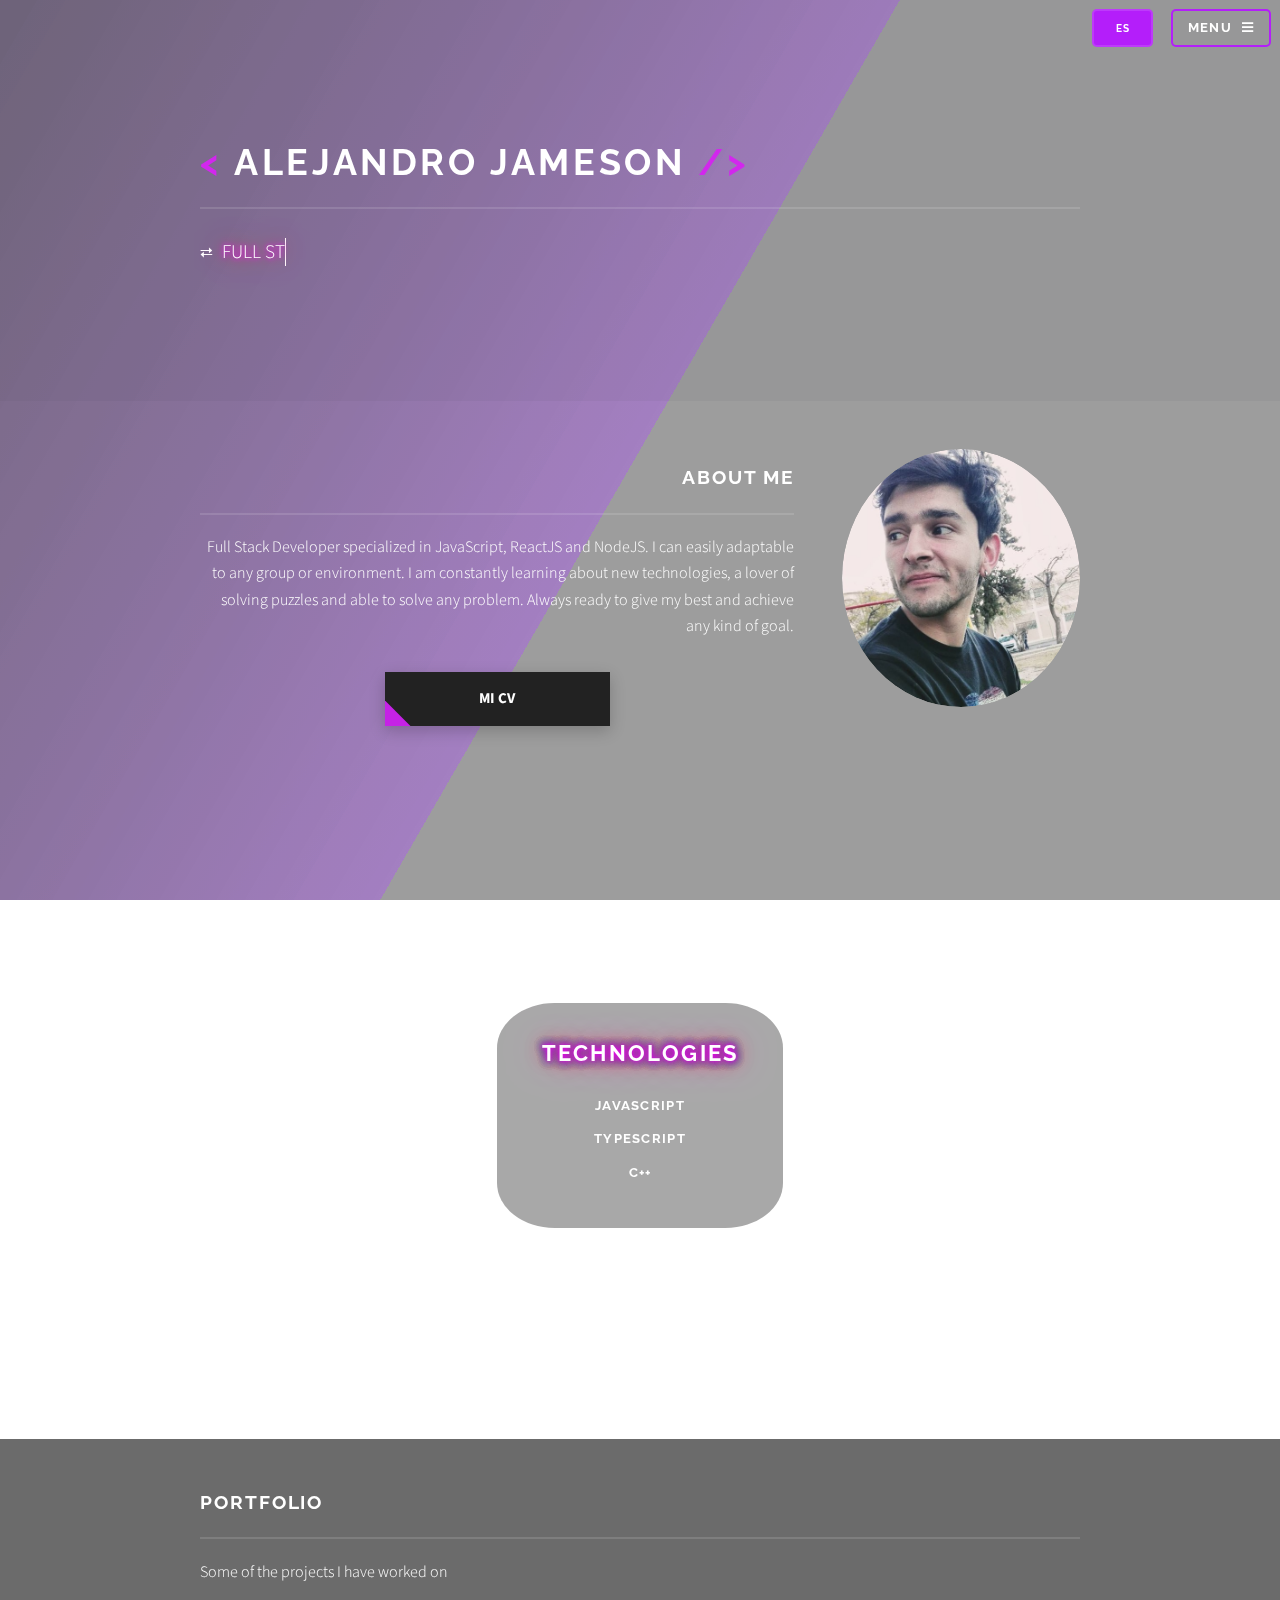
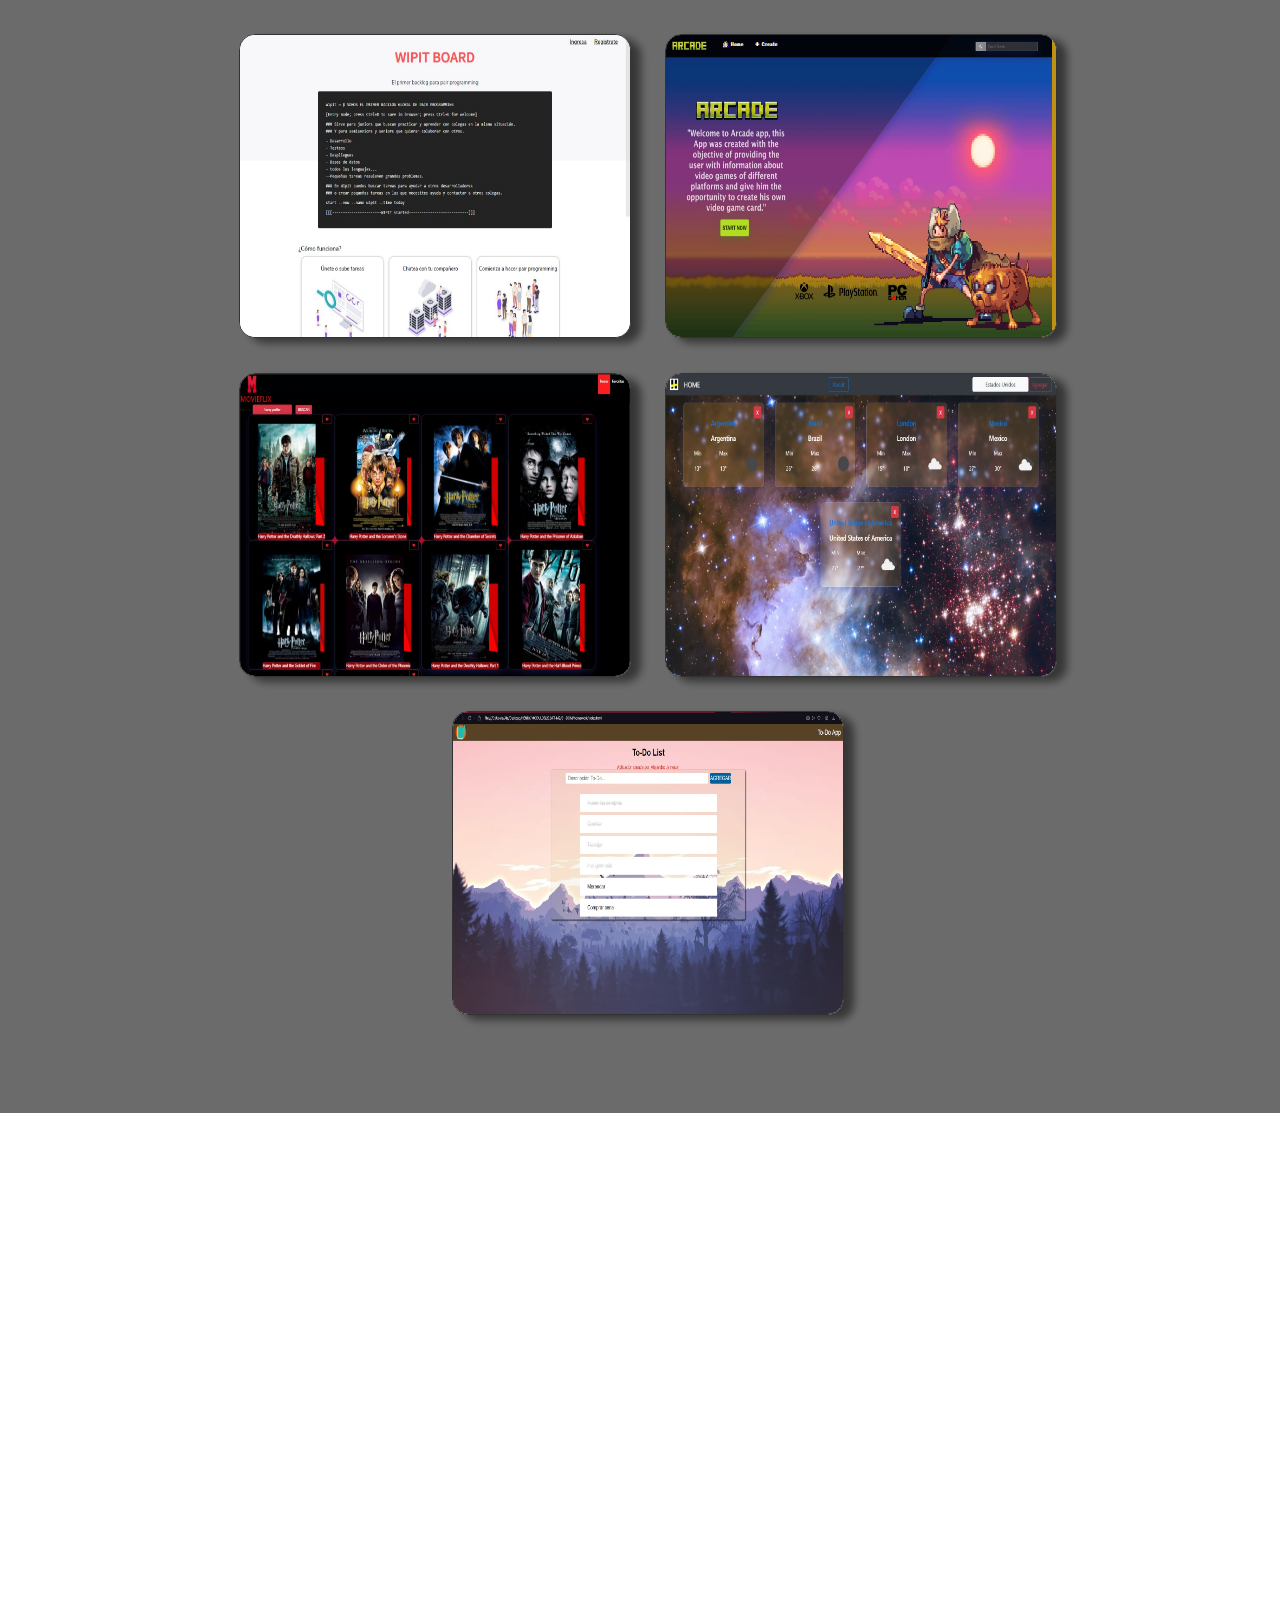
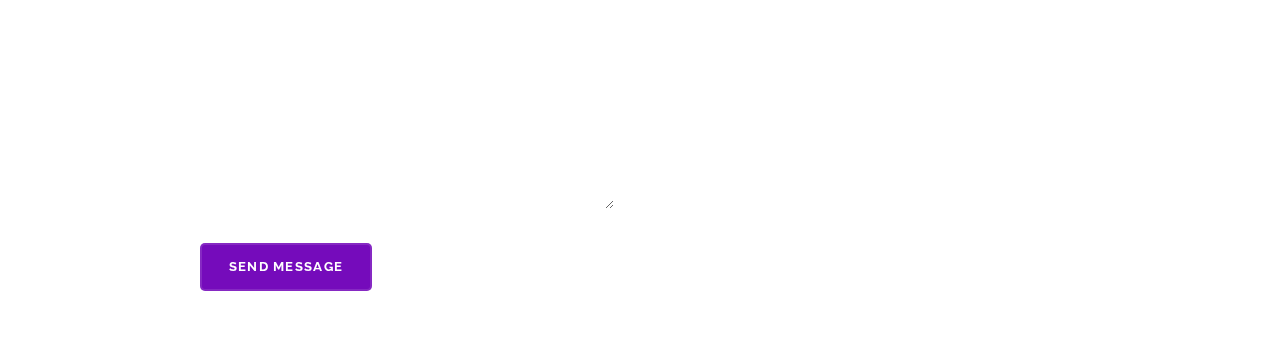
==== en-index.html @ 635eb26d "Add background and fix index problem" ====
<!DOCTYPE HTML>
<!--
	Solid State by HTML5 UP
	html5up.net | @ajlkn
	Free for personal and commercial use under the CCA 3.0 license (html5up.net/license)
-->
<html>
	<head>
		<link rel="icon" href="https://www.vippng.com/png/full/554-5544025_lightning-art-symbol-clipart-image-and-transparent.png" />
		<title>Alejandro Jameson</title>
		<meta charset="utf-8" />
		<meta name="viewport" content="width=device-width, initial-scale=1, user-scalable=no" />
		<link rel="stylesheet" href="assets/css/main.css" />
		<script src="https://ajax.googleapis.com/ajax/libs/jquery/1.12.4/jquery.min.js"></script> <!-- <script src="https://code.jquery.com/jquery-1.12.4.min.js"></script> -->
		<noscript><link rel="stylesheet" href="assets/css/noscript.css" /></noscript>
	</head>
	<body class="is-preload">

		<!-- Page Wrapper -->
		<div class="bg">
		<div class="bg bg2">
		<div class="bg bg3">
		</div>
		</div>
		</div>
			<div id="page-wrapper">

				<!-- Header -->
					<header id="header" class="alt">
						<h1><a href="en-index.html">Inicio</a></h1>
						<nav>
							<a href="index.html" class="en"><button>ES</button></a>
							<a href="#menu">Menu</a>
						</nav>
					</header>

				<!-- Menu -->
					<nav id="menu">
						<div class="inner">
							<h2>Menu</h2>
							<ul class="links">
								<li><a href="en-index.html">Home</a></li>
								<li><a class="scrollTo" href="#AboutMe">About Me</a></li>
								<li><a class="scrollTo" href="#Skills">Skills</a></li>
								<li><a class="scrollTo"	href="#Portfolio">Portfolio</a></li>
							</ul>
							<a href="#" ></a><button class="close">Close</button></a>
						</div>
					</nav>

				<!-- Banner -->
					<section id="banner">
						<div class="inner">
							<div class="logo"></div>
							<h2><font color="#D227ED"><</font><font color="white"> Alejandro Jameson </font><font color="#D227ED">/</font><font color="#D227ED">></font><font color="#FD02F"> </font><font color="#F61024"> </font></h2>
							<!-- <div class="containerTitle"> -->
								⮂ &nbsp
								<span
          							class="txt-rotate"
          							data-period="2000"
          							data-rotate='[ "Full Stack Developer", "Front End Developer"]'>
								</span>
								<!-- <p><span class="typed-text"></span><span class="cursor">&nbsp;</span></p>
								<script src="Developer.js"></script> -->
							<!--   </div> -->
						</div>
					</section>

				<!-- Wrapper -->
				<section id="wrapper">

					<!-- One -->
						<section id="one" class="wrapper spotlight style1">
							<div class="inner" id="AboutMe">
								<div class="image"></a><img src="images/pic01.jpg" alt="" /></div>
								<div class="content">
									<h2 class="major">About Me</h2>
									<p>Full Stack Developer specialized in JavaScript, ReactJS and NodeJS.
										I can easily adaptable to any group or environment. 
										I am constantly learning about new technologies, a lover of solving puzzles and able to solve any problem. 
										Always ready to give my best and achieve any kind of goal.</p>
									<a href="https://www.dropbox.com/s/j3jteyjxh6im0pa/CV_Alejandro_Jameson.pdf?dl=0" target="_blank" class="btn"><span>Mi CV</span></a>
								</div>
							</div>
							<div class="inner">
								<!-- <div class="image"></div> -->
								<div class="content" id="Skills">
									<h2 class="major" align="center">Skills</h2>
									<div class="LanCont"> 
										<div class="carousel">
											<div class="carousel__item">
												<div class="skillstitcont">
													<h4 class="skilltit">technologies</h4>
												</div>
												<div class="skillscont">
													<h4 class="liskill">JavaScript</h4>
													<h4 class="liskill">TypeScript</h4>
													<h4 class="liskill">C++</h4>
												</div>
											</div>
											<div class="carousel__item">
												<div class="skillstitcont">
													<h4 class="skilltit">Front End</h4>
												</div>
												<div class="skillscont">
													<h4 class="liskill">React, hooks</h4>
													<h4 class="liskill">React Native</h4>
													<h4 class="liskill">Redux</h4>
													<h4 class="liskill">VueJS</h4>
													<h4 class="liskill">Styled Component</h4>
													<h4 class="liskill">Chakra UI</h4>
													<h4 class="liskill">Boostrap</h4>
												</div>
											</div>
											<div class="carousel__item">
												<div class="skillstitcont">
													<h4 class="skilltit">Back End</h4>
												</div>
												<div class="skillscont">
													<h4 class="liskill">Node</h4>
													<h4 class="liskill">Express</h4>
													<h4 class="liskill">Sequelize</h4>
												</div>
											</div>
											<div class="carousel__item">
												<div class="skillstitcont">
													<h4 class="skilltit">Data Base</h4>
												</div>
												<div class="skillscont">
													<h4 class="liskill">SQL</h4>
													<h4 class="liskill">PostgreSQL</h4>
												</div>
											</div>
											<div class="carousel__item">
												<div class="skillstitcont">
													<h4 class="skilltit">Tools</h4>
												</div>
												<div class="skillscont">
													<h4 class="liskill">Git</h4>
													<h4 class="liskill">GitHub</h4>
													<h4 class="liskill">Docker</h4>
													<h4 class="liskill">Visual Studio</h4>
													<h4 class="liskill">Postman</h4>
													<h4 class="liskill">Dev c++</h4>
												</div>
											</div>
										</div>
									</div>
								</div>
							</div>
						</section>


						<!-- Four -->
						<section id="four" class="wrapper alt style1" style="background: rgba(0, 0, 0, 0.582);">
							<div class="inner" id="Portfolio">
								<h2 class="major">Portfolio</h2>
								<p>Some of the projects I have worked on</p>
								<section class="features">

									<div class="WRAPERSITO">
										<ul class="ulcards">
										<div class="card">
											<img src="images/pic04.jpg" alt="">
											<div class="descriptions">
												<h1>Wipit Board</h1>
												<p>
													We made a platform for the company Wipit where programmers from different parts of the world can collaborate with each other solving tasks. Developed with: Javascript, React, Redux, ChakraUI, NodeJS, Express, Sequelize, SQL and PostgreSQL, Socket.io and JWT. Developed in a team of 8 people with Scrum methodology.
												</p>
												<button>
													<i class="fab fa-youtube" style="color: black;"></i>
													<a href="https://www.youtube.com/watch?v=CSsvU37NnDw"><span style="color: black;">Play trailer</span></a>
												</button>
											</div>
										</div>
										<div class="card">
											<img src="images/pic05.jpg" alt="">
											<div class="descriptions">
												<h1>Arcade APP</h1>
												<p>
													Web App to
													visualize information about Video Games, The App allows you to Filter, Sort, Search, and Create information,
													Sort, Search, and Create information, it also contains a
													paging and consumes data from an external API.		
													Work with:
													<br>
													- Front: Javacript, ReactJS y Redux, CSS modules
													<br>
													- Back: NodeJS, ExpressJS, Sequelize
													<br>
													- Data Base: SQL, PostgreSQ                </p>
												<button>
													<i class="fab fa-youtube" style="color: black;"></i>
													<a href="https://www.linkedin.com/posts/alejandro-jameson_javascript-developer-react-activity-6830659261362782209-czrZ"><span style="color: black;">Play trailer</span></a>
												</button>
												<a href="https://github.com/alejameson/PI-Videogames-FT14a">
													<button><span style="color: black;">💻 Code</span></button>
												</a>
											</div>
										</div>
										<div class="card">
											<img src="images/pic06.jpg" alt="">
											<div class="descriptions">
												<h1>Movieflix</h1>
												<p>
													Web App that allows us to search information about any movie, add movies to favorites and delete them, created with Javascript, React, Redux, HTML and css, pulling information from an external Api.                </p>
												<a href="https://github.com/alejameson/Movieflix">
														<button><span style="color: black;">💻 Code</span></button>
												</a>
											</div>
										</div>
										<div class="card">
											<img src="images/pic07.jpg" alt="">
											<div class="descriptions">
												<h1>Weather App</h1>
												<p>
													Web App that consists of displaying information about the weather anywhere in the world, created with Javascript, React, Redux, Html, css and jquery, the app consumes data from an external api.                </p>
												
													<a href="https://github.com/alejameson/Weather-App">
														<button><span style="color: black;">💻 Code</span></button>
													</a>
													<!-- <button>
													<i class="fab fa-youtube" style="color: black;"></i>
													<span style="color: black;">Play trailer on YouTube</span>
												</button> -->
											</div>
										</div>
										<div class="card">
											<img src="images/todolist.jpg" alt="">
											<div class="descriptions">
												<h1>ToDo App</h1>
												<p>
													Web App to schedule the tasks to be done during the day, created with Javascript, Html, Css and jquery.                </p>
												<a href="https://github.com/alejameson/ToDoApp">
													<button><span style="color: black;">💻 Code</span></button>
												</a>
											</div>
										</div>
										</ul>
								
									</div>

									<!-- <article>
										<a href="#" class="image"><img src="images/pic04.jpg" alt="" height="270em"/></a>
										<h3 class="major">Wipit Board</h3>
										<p> Realizamos una plataforma web para la empresa Wipit donde
											programadores de distintas partes del mundo puedan colaborar
											entre si resolviendo tareas en conjunto.
											</p>
										<a href="#" class="special">Leer mas</a>
									</article>
									<article>
										<a href="#" class="image"><img src="images/pic05.jpg" alt="" height="270em"/></a>
										<h3 class="major">Arcade App</h3>
										<p>Proyecto desarrollado en el marco del bootcamp Henry, es una Web App para
											visualizar informacion sobre Videojuegos, la App permite Filtrar,
											Ordenar, Buscar, y Crear informacion, tambien contiene un
											paginado y consume datos de una API externa.
											</p>
										<a href="#" class="special">Leer mas</a>
									</article>
									<article>
										<a href="#" class="image"><img src="images/pic06.jpg" alt="" /></a>
										<h3 class="major">Movieflix</h3>
										<p>Pagina Web desarrollada en el bootcamp Henry que nos brinda informacion sobre peliculas, utilizando una api externa y permitiendonos agregar peliculas a favoritos y eliminarlas</p>
										<a href="#" class="special">Learn more</a>
									</article>
									<article>
										<a href="#" class="image"><img src="images/pic07.jpg" alt="" /></a>
										<h3 class="major">Ante fermentum</h3>
										<p>Lorem ipsum dolor sit amet, consectetur adipiscing vehicula id nulla dignissim dapibus ultrices.</p>
										<a href="#" class="special">Learn more</a>
									</article>
									<article>
										<a href="#" class="image"><img src="images/pic07(2).jpg" alt="" /></a>
										<h3 class="major">Fusce consequat</h3>
										<p>Lorem ipsum dolor sit amet, consectetur adipiscing vehicula id nulla dignissim dapibus ultrices.</p>
										<a href="#" class="special">Learn more</a>
									</article>
								</section>
								<ul class="actions">
									<li><a href="#" class="button">Browse All</a></li>
								</ul>
							</div> -->
						</section>

				</section>

				<!-- Footer -->
					<section id="footer">
						<div class="inner">
							<h2 class="major">Contact</h2>
							<p>Contact Me!</p>
							<form id="form" action="">
								<div class="fields">
									<div class="field">
										<label for="name">Name</label>
										<input type="text" name="name" id="name" />
									</div>
									<div class="field">
										<label for="email">Email</label>
										<input type="email" name="email" id="email" />
									</div>
									<div class="field">
										<label for="message">Message</label>
										<textarea name="message" id="message" rows="4"></textarea>
									</div>
								</div>
								<ul class="actions">
									<li><a href="mailto:alejameson02@gmail.com" id="trucazo" class="send"><input style="background-color: rgb(117, 11, 187);" type="submit" value="Send Message" /></a></li>
								</ul>
							</form>
							<ul class="contact">
								<li class="icon solid fa-home">
									Argentina<br />
									San Juan<br />
								</li>
								<li class="icon solid fa-phone">+54 (264) 483 3561</li>
								<li class="icon solid fa-envelope">alejameson02@gmail.com</li>
								<li class="icon brands fa-github"><a href="https://github.com/alejameson">github.com/alejameson</a></li>
								<li class="icon brands fa-linkedin"><a href="https://www.linkedin.com/in/alejandro-jameson/">linkedin.com/in/alejandro-jameson</a></li>
							</ul>
						</div>
					</section>

			</div>

		<!-- Scripts -->
			<script src="assets/js/jquery.min.js"></script>
			<script src="assets/js/jquery.scrollex.min.js"></script>
			<script src="assets/js/browser.min.js"></script>
			<script src="assets/js/breakpoints.min.js"></script>
			<script src="assets/js/util.js"></script>
			<script src="assets/js/main.js"></script>
			<script type="text/javascript">
				$(".scrollTo").click(function () {
					var getElement = $(this).attr("href");
					if($(getElement).length) {
						var getOffset = $(getElement).offset().top;
						var targetDistance = 70;
						$("html,body").animate({
							scrollTop: getOffset - targetDistance
						}, 500);
					}
				})
			</script>
			<script src="Carousel.js"></script>
			<script src="Text-Rotate.js"></script>
			<script>
				const $form = document.querySelector('#form')
				const $buttonMailto = document.querySelector('#trucazo')
			
				$form.addEventListener('submit', handleSubmit)
			
				function handleSubmit(event) {
				  event.preventDefault()
				  const form = new FormData(this)
				  $buttonMailto.setAttribute('href', `mailto:alejameson02@gmail.com?subject=nombre ${form.get('name')}  correo ${form.get('email')}&body=${form.get('message')}`)
				  $buttonMailto.click()
				}
			</script>

	</body>
</html>
---- assets/css/main.css ----
@import url(fontawesome-all.min.css);
@import url("https://fonts.googleapis.com/css?family=Raleway:200,700|Source+Sans+Pro:300,600,300italic,600italic");
@import url('https://fonts.googleapis.com/css?family=Source+Code+Pro');

/*
	Solid State by HTML5 UP
	html5up.net | @ajlkn
	Free for personal and commercial use under the CCA 3.0 license (html5up.net/license)
*/

html, body, div, span, applet, object,
iframe, h1, h2, h3, h4, h5, h6, p, blockquote,
pre, a, abbr, acronym, address, big, cite,
code, del, dfn, em, img, ins, kbd, q, s, samp,
small, strike, strong, sub, sup, tt, var, b,
u, i, center, dl, dt, dd, ol, ul, li, fieldset,
form, label, legend, table, caption, tbody,
tfoot, thead, tr, th, td, article, aside,
canvas, details, embed, figure, figcaption,
footer, header, hgroup, menu, nav, output, ruby,
section, summary, time, mark, audio, video {
	margin: 0;
	padding: 0;
	border: 0;
	font-size: 100%;
	font: inherit;
	vertical-align: baseline;}

article, aside, details, figcaption, figure,
footer, header, hgroup, menu, nav, section {
	display: block;}

body {
	line-height: 1;
}

.titles {
	border-right: solid 3px rgba(163, 20, 219, 0.75);
	white-space: nowrap;
	overflow: hidden;    
	margin: 1em;
	font-family: 'Source Code Pro', monospace;  
	color: #fff;
	font-size: x-large;
	text-shadow:
		0 0 5px rgb(247, 0, 255),
		0 0 10px rgb(247, 0, 255),
		0 0 20px rgb(255, 0, 0),
		0 0 40px rgb(243, 51, 237),
		0 0 80px rgba(38,104,127,1),
		0 0 90px rgba(38,104,127,1),
		0 0 100px rgba(38,104,127,1),
		0 0 140px rgba(38,104,127,1),
		0 0 180px rgba(38,104,127,1);
  }

.containerTitle p span.typed-text {
	color: #fff;
	font-size: 1.2em;
	text-shadow:
		0 0 5px rgb(247, 0, 255),
		0 0 10px rgb(247, 0, 255),
		0 0 20px rgb(255, 0, 0),
		0 0 40px rgb(243, 51, 237),
		0 0 80px rgba(38,104,127,1),
		0 0 90px rgba(38,104,127,1),
		0 0 100px rgba(38,104,127,1),
		0 0 140px rgba(38,104,127,1),
		0 0 180px rgba(38,104,127,1);
}
.containerTitle p span.cursor {
  display: inline-block;
  background-color: #ccc;
  margin-left: 0.1rem;
  width: 3px;
  animation: blink 1s infinite;
}
.containerTitle p span.cursor.typing {
  animation: none;
}
@keyframes blink {
  0%  { background-color: #ccc; }
  49% { background-color: #ccc; }
  50% { background-color: transparent; }
  99% { background-color: transparent; }
  100%  { background-color: #ccc; }
}

.symbol{
	color: rgb(173, 15, 179);
} 

.fullstack {
	color: #fff;
	font-size: x-large;
	text-shadow:
		0 0 5px rgb(247, 0, 255),
		0 0 10px rgb(247, 0, 255),
		0 0 20px rgb(255, 0, 0),
		0 0 40px rgb(243, 51, 237),
		0 0 80px rgba(38,104,127,1),
		0 0 90px rgba(38,104,127,1),
		0 0 100px rgba(38,104,127,1),
		0 0 140px rgba(38,104,127,1),
		0 0 180px rgba(38,104,127,1);
}

.en button{
	background: rgb(180, 30, 250);
	width: 6em;
}

.en button:hover{
	background: rgb(4, 15, 1);
}


ol, ul {
	list-style: none;
}

blockquote, q {
	quotes: none;
}

	blockquote:before, blockquote:after, q:before, q:after {
		content: '';
		content: none;
	}

table {
	border-collapse: collapse;
	border-spacing: 0;
}

body {
	-webkit-text-size-adjust: none;
}

mark {
	background-color: transparent;
	color: inherit;
}

input::-moz-focus-inner {
	border: 0;
	padding: 0;
}

input, select, textarea {
	-moz-appearance: none;
	-webkit-appearance: none;
	-ms-appearance: none;
	appearance: none;
}

/* Basic */

	@-ms-viewport {
		width: device-width;
	}

	body {
		-ms-overflow-style: scrollbar;
	}

	@media screen and (max-width: 480px) {

		html, body {
			min-width: 320px;
		}

	}

	html {
		box-sizing: border-box;
	}

	*, *:before, *:after {
		box-sizing: inherit;
	}

/* BACKGROUND */

	body {
		/* background: linear-gradient(-45deg, #000000, #000000, #000000, #000000);
		background-size: 400% 400%; */
		background-image: url("https://wallpaperaccess.com/full/2377084.png");  /*FONDO FACHA:(https://wallpaperaccess.com/full/2377084.png) FONDO 1:(https://fondosmil.com/fondo/29364.jpg) FONDO 2:https://www.wallpapertip.com/wmimgs/20-200549_minimalist-desktop-wallpaper-hd.jpg FONDO 3: https://cutewallpaper.org/21/firewatch-desktop-background/Played-around-with-the-firewatch-art-and-made-this-pretty-.jpg*/
		animation: gradient 15s ease infinite;
		height: 100vh;
		background-attachment: fixed,
 fixed;
		background-position: center,
 center;
	}

	@media screen and (max-width: 480px) {
		body {
			/* background-size: 200% 120%; */ 
			background-image: url("https://wallpaperaccess.com/full/2377084.png");
			animation: none; 
			height: 100vh;
			background-attachment: fixed,
 	fixed;
			background-position: center,
 	center;
		}

	}

	@media screen and (max-width: 639px) {
		body {
			background-image: url("https://wallpaperaccess.com/full/2377084.png");
			animation: none;
			height: 100vh;
			background-attachment: fixed,
 	fixed;
			background-position: center,
 	center;
		}

	}

	@media screen and (max-width: 1500px) {
		body {
			background-image: url("https://wallpaperaccess.com/full/2377084.png");
			animation: none;
			height: 100vh;
			background-attachment: fixed,
 	fixed;
			background-position: center,
 	center;
		}

	}


		body.is-preload *, body.is-preload *:before, body.is-preload *:after {
			-moz-animation: none !important;
			-webkit-animation: none !important;
			-ms-animation: none !important;
			animation: none !important;
			-moz-transition: none !important;
			-webkit-transition: none !important;
			-ms-transition: none !important;
			transition: none !important;
		}

		@keyframes gradient {
			0% {
				background-position: 0% 50%;
			}
			50% {
				background-position: 100% 50%;
			}
			100% {
				background-position: 0% 50%;
			}
		}		

/* CV BUTTON */

		.btn {
			border: none;
			width: 15em;
			display: block;
			text-align: center;
			cursor: pointer;
			text-transform: uppercase;
			outline: none;
			overflow: hidden;
			position: relative;
			color: #fff;
			font-weight: 700;
			font-size: 15px;
			background-color: #222;
			padding: 15px 60px;
			margin: 0 auto;
			box-shadow: 0 5px 15px rgba(0,0,0,0.20);
		  }
		  
		  .btn span {
			position: relative; 
			z-index: 1;
		  }
		  
		  .btn:after {
			content: "";
			position: absolute;
			left: 0;
			top: 0;
			height: 490%;
			width: 140%;
			background: #c522e6;
			-webkit-transition: all .5s ease-in-out;
			transition: all .5s ease-in-out;
			-webkit-transform: translateX(-98%) translateY(-25%) rotate(45deg);
			transform: translateX(-98%) translateY(-25%) rotate(45deg);
		  }
		  
		  .btn:hover:after {
			-webkit-transform: translateX(-9%) translateY(-25%) rotate(45deg);
			transform: translateX(-9%) translateY(-25%) rotate(45deg);
		  }

	.LanCont{
		display: flex;
		justify-content: center;
		/* justify-content: space-around; */
	}

	.carousel {
		display: flex;
		flex-direction: column;
		justify-content: center;
		align-items: center;
	  }  
	  
	  .carousel__item {
		height: 80%;
		width: 120%;
		background: rgba(0, 0, 0, 0.342);
		border-radius: 20%;
		padding: 1em;
		font-family: "Quicksand", sans-serif;
		font-weight: bold;
		font-size: 2em;
		color: #ffffff;
		display: none;
		justify-content: center;
	  }

	  @media only screen and (max-width : 639px) {
		.carousel__item {
		  width: 110%;
		  height: 80%;
		}
	  }

	  @media only screen and (max-width : 1680px) {
		.carousel__item {
		  width: 110%;
		  height: 80%;
		}
	  }
	  
	  .carousel__item--selected {
		display: block;
	  }
	  
	  .carousel__nav {
		width: 100%;
		padding: 20px 0;
		/* position: absolute;
		bottom: 0;
		left: 0; */
		text-align: center;
	  }
	  
	  .carousel__button {
		width: 15px;
		height: 15px;
		display: inline-block;
		background: rgba(255, 255, 255, 0.2);
		border-radius: 50%;
		margin: 0 5px;
		cursor: pointer;
	  }
	  
	  .carousel__button--selected {
		background: rgba(255, 255, 255, 0.5);
	  }

	  .skillstitcont{
		  display: flex;
		  justify-content: center;
	  }

	  .skillscont{
		display: flex;
		flex-direction: column;
		/* position: relative;
		right: 20%; */
		text-align: center;
	  }

	  .skilltit{
		color: #fff;
		text-shadow:
			0 0 5px rgb(247, 0, 255),
			0 0 10px rgb(247, 0, 255),
			0 0 20px rgb(255, 0, 0),
			0 0 40px rgb(243, 51, 237),
			0 0 10px rgba(38,104,127,1),
			0 0 10px rgba(38,104,127,1),
			0 0 10px rgba(38,104,127,1),
			0 0 10px rgba(38,104,127,1),
			0 0 10px rgba(38,104,127,1);
	  }

	  .ulskills{
		  display: flex;
		  flex-direction: column;
		  justify-content: flex-end;
	  }

	  .liskill{
		  font-size: 40%;
		  text-decoration: none;
	  }

	  div.middle{
		top:0;
		right:0;
		bottom:0;
		left:0;
		position:absolute;
		margin:auto;
		height:120px;
		width:100%;
		text-align:center;
	  }
	  .text-type-animation{
		text-transform:uppercase;
		font-size:60px;
		
	  } 
	  .txt-rotate{
		text-transform: uppercase;
		color: #fff;
		font-size: 1.2em;
		text-shadow:
			0 0 5px rgb(247, 0, 255),
			0 0 10px rgb(247, 0, 255),
			0 0 20px rgb(255, 0, 0),
			0 0 40px rgb(243, 51, 237),
			/* 0 0 80px rgba(38,104,127,1),
			0 0 90px rgba(38,104,127,1), */
			/* 0 0 100px rgba(38,104,127,1), */
			0 0 140px rgba(38,104,127,1),
			0 0 180px rgba(38,104,127,1);
	  }

	@media screen and (max-width: 480px) {
		.txt-rotate {
			color: rgb(231, 134, 255);
			font-size: 1.2em;
			text-shadow: none;
		}
	}
	@media only screen and (max-width : 639px) {
		.txt-rotate {
			color: rgb(231, 134, 255);
			font-size: 1.2em;
			text-shadow: none;
			/* text-shadow:
			0 0 5px rgb(247, 0, 255),
			0 0 10px rgb(247, 0, 255),
			0 0 20px rgb(255, 0, 0),
			0 0 40px rgb(243, 51, 237),
			0 0 80px rgba(38,104,127,1),
			0 0 90px rgba(38,104,127,1),
			0 0 100px rgba(38,104,127,1),
			0 0 140px rgba(38,104,127,1),
			0 0 180px rgba(38,104,127,1);  */
		}
	}
/* Animacion BACKGROUND */
	  
	  .bg {
		animation: slide 3s ease-in-out infinite alternate;
		background-image: linear-gradient(-60deg, #00000062 50%, #4b028693 30%, #000000);
		bottom: 0;
		left: -50%;
		opacity: 0.65;
		position: fixed;
		right: -50%;
		top: 0;
		z-index: -1;
	}
	
	.bg2 {
		animation-direction: alternate-reverse;
		animation-duration: 4s;
	}
	
	.bg3 {
		animation-duration: 5s;
	}
	
	@keyframes slide {
		0% {
			transform: translateX(-25%);
		}
		100% {
			transform: translateX(25%);
		}
	}

	@media screen and (max-width: 480px) {
		.bg {
		animation: slide 3s ease-in-out infinite alternate;
		background-image: linear-gradient(-60deg, #00000062 50%, #4b028693 30%, #000000);
		bottom: 0;
		left: -50%;
		opacity: 0.65;
		position: fixed;
		right: -50%;
		top: 0;
		z-index: -1;

		/* animation: none;
		background-image: none;
		bottom: none;
		left: none;
		opacity: none;
		position: none;
		right: none;
		top: 0;
		z-index: none; */
	}
	
	.bg2 {
		animation-direction: none;
		animation-duration: none;
	}
	
	.bg3 {
		animation-duration: none;
	}
	
	@keyframes slide {
		0% {
			transform: none;
		}
		100% {
			transform: none;
		}
	}

	}
	

/* CARDSSSSS */
	.WRAPERSITO{
		/* display : flex; 
  		flex-flow: row wrap ; 
		justify-content: center;  */
		width: 150%;
		height: 120%;
	}  

	@media screen and (max-width: 480px) {
		.WRAPERSITO {
			width: 50%;
		  	height: 100vh;;
		}

	}

	@media only screen and (max-width : 639px) {
		.WRAPERSITO {
		  width: 110%;
		  height: 95%;
		}
	  }

	  @media only screen and (max-width : 1680px) {
		.WRAPERSITO {
		  width: 100%;
		  height: 80%;
		}
	  }

	.ulcards{
		display : flex; 
  		flex-flow: row wrap ; 
		justify-content: center;
		width: 100%;
		height: 130%;
	}

	@media only screen and (max-width : 639px) {
		.ulcards {
			display : flex; 
  		flex-flow: row wrap ; 
		justify-content: center;
		  width: 100%;
		  height: 70%;
		}
	  }
	
	@media only screen and (max-width : 480px) {
		.ulcards {
			display : flex; 
			flex-flow: row wrap ; 
		  justify-content: center;
		  width: 115%;
		  height: auto; 
		  position: relative;
		  right: 10%;
		}
	  }  
	
	.card{
		border: 1px solid #333333;
		border-radius: 1em;
		width: 24.5em;
		height: 19em;
		display: flex;
		flex-direction: row;
		margin: 2%;
		background: #fff;
		/* border: 2px solid rgb(5, 1, 1); */
		box-shadow: 10px 5px 8px rgba(0,0,0,.5);
		cursor: pointer;
		transition: all .5s cubic-bezier(.8,.5,.2,1.4);
		overflow: hidden;
	}

	@media only screen and (max-width : 639px) {
		.card {
		  width: 110%;
		  height: 100%;
		}
	  }

	@media only screen and (max-width : 480px) {
		.card {
			border: 1px solid #333333;
			width: 24.5em;
			height: 19em;
			display: flex;
			flex-direction: row;
			margin: 2%;
			background: #fff;
			border: 2px solid rgb(5, 1, 1);
			box-shadow: 10px 5px 8px rgba(0,0,0,.5);
			cursor: pointer;
			transition: all .5s cubic-bezier(.8,.5,.2,1.4);
			overflow: hidden;
		}
	  }  

	.card img{
		width: 100%;
		height: 100%;
		transition: all .5s cubic-bezier(.8,.5,.2,1.4);
	}

	.descriptions{
		position: absolute;
		top:0px;
		left:0px;
		color: #ffffff;
		background-color: rgba(7, 3, 3, 0.794);
		width:100%;
		height:100%;
		/* transition: all .7s ease-in-out; */
		padding: 20px;
		box-sizing: border-box;
		clip-path: circle(0% at 100% 100%);
	}
	.card:hover .descriptions{
		left:0px;
		transition: all .7s ease-in-out;
		clip-path: circle(75%);
	}

	@media only screen and (max-width : 639px) {
		.descriptions {
		  font-size: small;
		}
	  }

	.card:hover{
		transition: all .5s cubic-bezier(.8,.5,.2,1.4);
		box-shadow: 0px 2px 3px rgba(0,0,0,.3);
		transform: scale(.97);
	}
	.card:hover img{
		/* transition: all .5s cubic-bezier(.8,.5,.2,1.4);
		transform: scale(1.6) rotate(20deg);
		filter: blur(3px); */
	}
	.card h1{
		color: #e815fb;
		letter-spacing: 1px;
		margin: 0px;
	}
	.card p{
		line-height: 24px;
		height: 70%;
	}
	.card button{
		width: fit-content;
		height: 40px;
		cursor: pointer;
		border-style: none;
		background-color: #e815fb;
		color:rgb(3, 1, 1);
		font-size: 15px;
		outline: none;
		box-shadow: 0px 2px 3px rgba(0,0,0,.4);
		transition: all .5s ease-in-out;
	}
	.card button:hover{
		transform: scale(.95) translateX(-5px);
		transition: all .5s ease-in-out;
		background-color: #eba3f1a2;
	}

	@media only screen and (max-width : 480px) {
		.card button{
			width: fit-content;
			height: 2.5em;
			margin: 0.5em;
		}
	  }

/* SKILLS CONTAINER 1 */
	/* .amg-skills {
		max-width: 960px;
	  }
	  .amg-badge {
		padding: 20px 5%;
	  }
	  .amg-badge h3 {
		margin: 0;
		line-height: 50px;
		text-align: center;
		font-size: medium;
		color: #FFFFFF;
	  }
	  
	  @media only screen and (max-width : 639px) {
		.amg-badge {
		  width: 30%;
		  padding: 20px 10%;
		}
	  } */

/* Skills Conteiner 2*/
	/* .container{
		width: 80%;
		margin: 0 auto;
	  }
	  @keyframes load{
		from {
		  width: 0%
		}
	  }
	  @-webkit-keyframes load{
		from {
		  width: 0%
		}
	  }
	  @-moz-keyframes load{
		from {
		  width: 0%
		}
	  }
	  @-o-keyframes load{
		from {
		  width: 0%
		}
	  }
	  
	  .bar{
		background-color: #EEE;
		padding: 2px;
		border-radius: 15px;
		margin-bottom: 5px;
		font-size: 1.5em;
		color: rgb(0, 0, 0);
		font-weight: bold;
		text-shadow: 1px 1px 1px rgba(0,0,0,0.5);
	  }
	  .bar::before{
		content:  attr(data-skill);
		background-color: #cf22ee;
		display: inline-block;
		padding: 5px 0 5px 10px;
		border-radius: inherit;
		animation: load 10s 0s;
		-webkit-animation: load 10s 0s;
		-moz-animation: load 10s 0s;
		-o-animation: load 10s 0s;
	  }
	  
	  .bar.front::before{
		background-color: #d81cf1;
	  }
	  .bar.back::before{
		background-color: #b021db;
	  }
	  
	  .bar.learning::before{
		width: calc(20% - 10px);
	  }
	  .bar.basic::before{
		width: calc(40% - 10px);
	  }
	  .bar.intermediate::before{
		width: calc(60% - 10px);
	  }
	  .bar.advanced::before{
		width: calc(80% - 10px);
	  }
	  .bar.expert::before{
		width: calc(101% - 10px);
	  } */

/* Type */

	body, input, select, textarea {
		color: #ffffff;
		font-family: "Source Sans Pro", Helvetica, sans-serif;
		font-size: 16.5pt;
		font-weight: 300;
		line-height: 1.65;
	}

		@media screen and (max-width: 1680px) {

			body, input, select, textarea {
				font-size: 13pt;
			}

		}

		@media screen and (max-width: 1280px) {

			body, input, select, textarea {
				font-size: 12pt;
			}

		}

		@media screen and (max-width: 980px) {

			body, input, select, textarea {
				font-size: 12pt;
			}

		}

		@media screen and (max-width: 736px) {

			body, input, select, textarea {
				font-size: 12pt;
			}

		}

		@media screen and (max-width: 480px) {

			body, input, select, textarea {
				font-size: 12pt;
			}

		}

	a {
		-moz-transition: color 0.2s ease-in-out, border-bottom-color 0.2s ease-in-out;
		-webkit-transition: color 0.2s ease-in-out, border-bottom-color 0.2s ease-in-out;
		-ms-transition: color 0.2s ease-in-out, border-bottom-color 0.2s ease-in-out;
		transition: color 0.2s ease-in-out, border-bottom-color 0.2s ease-in-out;
		border-bottom: dotted 1px rgba(255, 255, 255, 0.35);
		color: #ffffff;
		text-decoration: none;
	}

		a:hover {
			border-bottom-color: transparent;
			color: #ffffff !important;
		}

		a.special:not(.button) {
			text-decoration: none;
			border-bottom: 0;
			display: block;
			font-family: Raleway, Helvetica, sans-serif;
			font-size: 0.8em;
			font-weight: 700;
			letter-spacing: 0.1em;
			margin: 0 0 2em 0;
			text-transform: uppercase;
		}

			a.special:not(.button):before {
				-moz-osx-font-smoothing: grayscale;
				-webkit-font-smoothing: antialiased;
				display: inline-block;
				font-style: normal;
				font-variant: normal;
				text-rendering: auto;
				line-height: 1;
				text-transform: none !important;
				font-family: 'Font Awesome 5 Free';
				font-weight: 900;
			}

			a.special:not(.button):before {
				-moz-transition: background-color 0.2s ease-in-out;
				-webkit-transition: background-color 0.2s ease-in-out;
				-ms-transition: background-color 0.2s ease-in-out;
				transition: background-color 0.2s ease-in-out;
				border-radius: 100%;
				border: solid 2px rgba(233, 12, 253, 0.555);
				content: '\f105';
				display: inline-block;
				font-size: 1.25em;
				height: 2em;
				line-height: 1.75em;
				margin-right: 0.85em;
				text-align: center;
				text-indent: 0.15em;
				vertical-align: middle;
				width: 2em;
			}

			a.special:not(.button):hover:before {
				background-color: rgba(255, 255, 255, 0.025);
			}

			a.special:not(.button):active:before {
				background-color: rgba(255, 255, 255, 0.075);
			}

	strong, b {
		color: #ffffff;
		font-weight: 600;
	}

	em, i {
		font-style: italic;
	}

	p {
		margin: 0 0 2em 0;
	}

	h1, h2, h3, h4, h5, h6 {
		color: #ffffff;
		font-family: Raleway, Helvetica, sans-serif;
		font-weight: 700;
		letter-spacing: 0.1em;
		margin: 0 0 1em 0;
		text-transform: uppercase;
	}

		h1 a, h2 a, h3 a, h4 a, h5 a, h6 a {
			color: inherit;
			text-decoration: none;
			border-bottom: 0;
		}

		h1 span, h2 span, h3 span, h4 span, h5 span, h6 span {
			font-weight: 200;
		}

		h1.major, h2.major, h3.major, h4.major, h5.major, h6.major {
			padding-bottom: 1em;
			border-bottom: solid 2px rgba(255, 255, 255, 0.125);
		}

	h2 {
		font-size: 1.2em;
	}

	h3 {
		font-size: 0.9em;
	}

	h4 {
		font-size: 0.7em;
	}

	h5 {
		font-size: 0.7em;
	}

	h6 {
		font-size: 0.7em;
	}

	@media screen and (max-width: 736px) {

		h2 {
			font-size: 1em;
		}

		h3 {
			font-size: 0.8em;
		}

	}

	sub {
		font-size: 0.8em;
		position: relative;
		top: 0.5em;
	}

	sup {
		font-size: 0.8em;
		position: relative;
		top: -0.5em;
	}

	blockquote {
		border-left: solid 4px rgba(255, 255, 255, 0.125);
		font-style: italic;
		margin: 0 0 2em 0;
		padding: 0.5em 0 0.5em 2em;
	}

	code {
		background: rgba(255, 255, 255, 0.025);
		border-radius: 5px;
		border: solid 2px rgba(255, 255, 255, 0.125);
		font-family: "Courier New", monospace;
		font-size: 0.9em;
		margin: 0 0.25em;
		padding: 0.25em 0.65em;
	}

	pre {
		-webkit-overflow-scrolling: touch;
		font-family: "Courier New", monospace;
		font-size: 0.9em;
		margin: 0 0 2em 0;
	}

		pre code {
			display: block;
			line-height: 1.75em;
			padding: 1em 1.5em;
			overflow-x: auto;
		}

	hr {
		border: 0;
		border-bottom: solid 2px rgba(255, 255, 255, 0.125);
		margin: 2.5em 0;
	}

		hr.major {
			margin: 4em 0;
		}

	.align-left {
		text-align: left;
	}

	.align-center {
		text-align: center;
	}

	.align-right {
		text-align: right;
	}

/* Row */

	.row {
		display: flex;
		flex-wrap: wrap;
		box-sizing: border-box;
		align-items: stretch;
	}

		.row > * {
			box-sizing: border-box;
		}

		.row.gtr-uniform > * > :last-child {
			margin-bottom: 0;
		}

		.row.aln-left {
			justify-content: flex-start;
		}

		.row.aln-center {
			justify-content: center;
		}

		.row.aln-right {
			justify-content: flex-end;
		}

		.row.aln-top {
			align-items: flex-start;
		}

		.row.aln-middle {
			align-items: center;
		}

		.row.aln-bottom {
			align-items: flex-end;
		}

		.row > .imp {
			order: -1;
		}

		.row > .col-1 {
			width: 8.33333%;
		}

		.row > .off-1 {
			margin-left: 8.33333%;
		}

		.row > .col-2 {
			width: 16.66667%;
		}

		.row > .off-2 {
			margin-left: 16.66667%;
		}

		.row > .col-3 {
			width: 25%;
		}

		.row > .off-3 {
			margin-left: 25%;
		}

		.row > .col-4 {
			width: 33.33333%;
		}

		.row > .off-4 {
			margin-left: 33.33333%;
		}

		.row > .col-5 {
			width: 41.66667%;
		}

		.row > .off-5 {
			margin-left: 41.66667%;
		}

		.row > .col-6 {
			width: 50%;
		}

		.row > .off-6 {
			margin-left: 50%;
		}

		.row > .col-7 {
			width: 58.33333%;
		}

		.row > .off-7 {
			margin-left: 58.33333%;
		}

		.row > .col-8 {
			width: 66.66667%;
		}

		.row > .off-8 {
			margin-left: 66.66667%;
		}

		.row > .col-9 {
			width: 75%;
		}

		.row > .off-9 {
			margin-left: 75%;
		}

		.row > .col-10 {
			width: 83.33333%;
		}

		.row > .off-10 {
			margin-left: 83.33333%;
		}

		.row > .col-11 {
			width: 91.66667%;
		}

		.row > .off-11 {
			margin-left: 91.66667%;
		}

		.row > .col-12 {
			width: 100%;
		}

		.row > .off-12 {
			margin-left: 100%;
		}

		.row.gtr-0 {
			margin-top: 0;
			margin-left: 0em;
		}

			.row.gtr-0 > * {
				padding: 0 0 0 0em;
			}

			.row.gtr-0.gtr-uniform {
				margin-top: 0em;
			}

				.row.gtr-0.gtr-uniform > * {
					padding-top: 0em;
				}

		.row.gtr-25 {
			margin-top: 0;
			margin-left: -0.4375em;
		}

			.row.gtr-25 > * {
				padding: 0 0 0 0.4375em;
			}

			.row.gtr-25.gtr-uniform {
				margin-top: -0.4375em;
			}

				.row.gtr-25.gtr-uniform > * {
					padding-top: 0.4375em;
				}

		.row.gtr-50 {
			margin-top: 0;
			margin-left: -0.875em;
		}

			.row.gtr-50 > * {
				padding: 0 0 0 0.875em;
			}

			.row.gtr-50.gtr-uniform {
				margin-top: -0.875em;
			}

				.row.gtr-50.gtr-uniform > * {
					padding-top: 0.875em;
				}

		.row {
			margin-top: 0;
			margin-left: -1.75em;
		}

			.row > * {
				padding: 0 0 0 1.75em;
			}

			.row.gtr-uniform {
				margin-top: -1.75em;
			}

				.row.gtr-uniform > * {
					padding-top: 1.75em;
				}

		.row.gtr-150 {
			margin-top: 0;
			margin-left: -2.625em;
		}

			.row.gtr-150 > * {
				padding: 0 0 0 2.625em;
			}

			.row.gtr-150.gtr-uniform {
				margin-top: -2.625em;
			}

				.row.gtr-150.gtr-uniform > * {
					padding-top: 2.625em;
				}

		.row.gtr-200 {
			margin-top: 0;
			margin-left: -3.5em;
		}

			.row.gtr-200 > * {
				padding: 0 0 0 3.5em;
			}

			.row.gtr-200.gtr-uniform {
				margin-top: -3.5em;
			}

				.row.gtr-200.gtr-uniform > * {
					padding-top: 3.5em;
				}

		@media screen and (max-width: 1680px) {

			.row {
				display: flex;
				flex-wrap: wrap;
				box-sizing: border-box;
				align-items: stretch;
			}

				.row > * {
					box-sizing: border-box;
				}

				.row.gtr-uniform > * > :last-child {
					margin-bottom: 0;
				}

				.row.aln-left {
					justify-content: flex-start;
				}

				.row.aln-center {
					justify-content: center;
				}

				.row.aln-right {
					justify-content: flex-end;
				}

				.row.aln-top {
					align-items: flex-start;
				}

				.row.aln-middle {
					align-items: center;
				}

				.row.aln-bottom {
					align-items: flex-end;
				}

				.row > .imp-xlarge {
					order: -1;
				}

				.row > .col-1-xlarge {
					width: 8.33333%;
				}

				.row > .off-1-xlarge {
					margin-left: 8.33333%;
				}

				.row > .col-2-xlarge {
					width: 16.66667%;
				}

				.row > .off-2-xlarge {
					margin-left: 16.66667%;
				}

				.row > .col-3-xlarge {
					width: 25%;
				}

				.row > .off-3-xlarge {
					margin-left: 25%;
				}

				.row > .col-4-xlarge {
					width: 33.33333%;
				}

				.row > .off-4-xlarge {
					margin-left: 33.33333%;
				}

				.row > .col-5-xlarge {
					width: 41.66667%;
				}

				.row > .off-5-xlarge {
					margin-left: 41.66667%;
				}

				.row > .col-6-xlarge {
					width: 50%;
				}

				.row > .off-6-xlarge {
					margin-left: 50%;
				}

				.row > .col-7-xlarge {
					width: 58.33333%;
				}

				.row > .off-7-xlarge {
					margin-left: 58.33333%;
				}

				.row > .col-8-xlarge {
					width: 66.66667%;
				}

				.row > .off-8-xlarge {
					margin-left: 66.66667%;
				}

				.row > .col-9-xlarge {
					width: 75%;
				}

				.row > .off-9-xlarge {
					margin-left: 75%;
				}

				.row > .col-10-xlarge {
					width: 83.33333%;
				}

				.row > .off-10-xlarge {
					margin-left: 83.33333%;
				}

				.row > .col-11-xlarge {
					width: 91.66667%;
				}

				.row > .off-11-xlarge {
					margin-left: 91.66667%;
				}

				.row > .col-12-xlarge {
					width: 100%;
				}

				.row > .off-12-xlarge {
					margin-left: 100%;
				}

				.row.gtr-0 {
					margin-top: 0;
					margin-left: 0em;
				}

					.row.gtr-0 > * {
						padding: 0 0 0 0em;
					}

					.row.gtr-0.gtr-uniform {
						margin-top: 0em;
					}

						.row.gtr-0.gtr-uniform > * {
							padding-top: 0em;
						}

				.row.gtr-25 {
					margin-top: 0;
					margin-left: -0.4375em;
				}

					.row.gtr-25 > * {
						padding: 0 0 0 0.4375em;
					}

					.row.gtr-25.gtr-uniform {
						margin-top: -0.4375em;
					}

						.row.gtr-25.gtr-uniform > * {
							padding-top: 0.4375em;
						}

				.row.gtr-50 {
					margin-top: 0;
					margin-left: -0.875em;
				}

					.row.gtr-50 > * {
						padding: 0 0 0 0.875em;
					}

					.row.gtr-50.gtr-uniform {
						margin-top: -0.875em;
					}

						.row.gtr-50.gtr-uniform > * {
							padding-top: 0.875em;
						}

				.row {
					margin-top: 0;
					margin-left: -1.75em;
				}

					.row > * {
						padding: 0 0 0 1.75em;
					}

					.row.gtr-uniform {
						margin-top: -1.75em;
					}

						.row.gtr-uniform > * {
							padding-top: 1.75em;
						}

				.row.gtr-150 {
					margin-top: 0;
					margin-left: -2.625em;
				}

					.row.gtr-150 > * {
						padding: 0 0 0 2.625em;
					}

					.row.gtr-150.gtr-uniform {
						margin-top: -2.625em;
					}

						.row.gtr-150.gtr-uniform > * {
							padding-top: 2.625em;
						}

				.row.gtr-200 {
					margin-top: 0;
					margin-left: -3.5em;
				}

					.row.gtr-200 > * {
						padding: 0 0 0 3.5em;
					}

					.row.gtr-200.gtr-uniform {
						margin-top: -3.5em;
					}

						.row.gtr-200.gtr-uniform > * {
							padding-top: 3.5em;
						}

		}

		@media screen and (max-width: 1280px) {

			.row {
				display: flex;
				flex-wrap: wrap;
				box-sizing: border-box;
				align-items: stretch;
			}

				.row > * {
					box-sizing: border-box;
				}

				.row.gtr-uniform > * > :last-child {
					margin-bottom: 0;
				}

				.row.aln-left {
					justify-content: flex-start;
				}

				.row.aln-center {
					justify-content: center;
				}

				.row.aln-right {
					justify-content: flex-end;
				}

				.row.aln-top {
					align-items: flex-start;
				}

				.row.aln-middle {
					align-items: center;
				}

				.row.aln-bottom {
					align-items: flex-end;
				}

				.row > .imp-large {
					order: -1;
				}

				.row > .col-1-large {
					width: 8.33333%;
				}

				.row > .off-1-large {
					margin-left: 8.33333%;
				}

				.row > .col-2-large {
					width: 16.66667%;
				}

				.row > .off-2-large {
					margin-left: 16.66667%;
				}

				.row > .col-3-large {
					width: 25%;
				}

				.row > .off-3-large {
					margin-left: 25%;
				}

				.row > .col-4-large {
					width: 33.33333%;
				}

				.row > .off-4-large {
					margin-left: 33.33333%;
				}

				.row > .col-5-large {
					width: 41.66667%;
				}

				.row > .off-5-large {
					margin-left: 41.66667%;
				}

				.row > .col-6-large {
					width: 50%;
				}

				.row > .off-6-large {
					margin-left: 50%;
				}

				.row > .col-7-large {
					width: 58.33333%;
				}

				.row > .off-7-large {
					margin-left: 58.33333%;
				}

				.row > .col-8-large {
					width: 66.66667%;
				}

				.row > .off-8-large {
					margin-left: 66.66667%;
				}

				.row > .col-9-large {
					width: 75%;
				}

				.row > .off-9-large {
					margin-left: 75%;
				}

				.row > .col-10-large {
					width: 83.33333%;
				}

				.row > .off-10-large {
					margin-left: 83.33333%;
				}

				.row > .col-11-large {
					width: 91.66667%;
				}

				.row > .off-11-large {
					margin-left: 91.66667%;
				}

				.row > .col-12-large {
					width: 100%;
				}

				.row > .off-12-large {
					margin-left: 100%;
				}

				.row.gtr-0 {
					margin-top: 0;
					margin-left: 0em;
				}

					.row.gtr-0 > * {
						padding: 0 0 0 0em;
					}

					.row.gtr-0.gtr-uniform {
						margin-top: 0em;
					}

						.row.gtr-0.gtr-uniform > * {
							padding-top: 0em;
						}

				.row.gtr-25 {
					margin-top: 0;
					margin-left: -0.4375em;
				}

					.row.gtr-25 > * {
						padding: 0 0 0 0.4375em;
					}

					.row.gtr-25.gtr-uniform {
						margin-top: -0.4375em;
					}

						.row.gtr-25.gtr-uniform > * {
							padding-top: 0.4375em;
						}

				.row.gtr-50 {
					margin-top: 0;
					margin-left: -0.875em;
				}

					.row.gtr-50 > * {
						padding: 0 0 0 0.875em;
					}

					.row.gtr-50.gtr-uniform {
						margin-top: -0.875em;
					}

						.row.gtr-50.gtr-uniform > * {
							padding-top: 0.875em;
						}

				.row {
					margin-top: 0;
					margin-left: -1.75em;
				}

					.row > * {
						padding: 0 0 0 1.75em;
					}

					.row.gtr-uniform {
						margin-top: -1.75em;
					}

						.row.gtr-uniform > * {
							padding-top: 1.75em;
						}

				.row.gtr-150 {
					margin-top: 0;
					margin-left: -2.625em;
				}

					.row.gtr-150 > * {
						padding: 0 0 0 2.625em;
					}

					.row.gtr-150.gtr-uniform {
						margin-top: -2.625em;
					}

						.row.gtr-150.gtr-uniform > * {
							padding-top: 2.625em;
						}

				.row.gtr-200 {
					margin-top: 0;
					margin-left: -3.5em;
				}

					.row.gtr-200 > * {
						padding: 0 0 0 3.5em;
					}

					.row.gtr-200.gtr-uniform {
						margin-top: -3.5em;
					}

						.row.gtr-200.gtr-uniform > * {
							padding-top: 3.5em;
						}

		}

		@media screen and (max-width: 980px) {

			.row {
				display: flex;
				flex-wrap: wrap;
				box-sizing: border-box;
				align-items: stretch;
			}

				.row > * {
					box-sizing: border-box;
				}

				.row.gtr-uniform > * > :last-child {
					margin-bottom: 0;
				}

				.row.aln-left {
					justify-content: flex-start;
				}

				.row.aln-center {
					justify-content: center;
				}

				.row.aln-right {
					justify-content: flex-end;
				}

				.row.aln-top {
					align-items: flex-start;
				}

				.row.aln-middle {
					align-items: center;
				}

				.row.aln-bottom {
					align-items: flex-end;
				}

				.row > .imp-medium {
					order: -1;
				}

				.row > .col-1-medium {
					width: 8.33333%;
				}

				.row > .off-1-medium {
					margin-left: 8.33333%;
				}

				.row > .col-2-medium {
					width: 16.66667%;
				}

				.row > .off-2-medium {
					margin-left: 16.66667%;
				}

				.row > .col-3-medium {
					width: 25%;
				}

				.row > .off-3-medium {
					margin-left: 25%;
				}

				.row > .col-4-medium {
					width: 33.33333%;
				}

				.row > .off-4-medium {
					margin-left: 33.33333%;
				}

				.row > .col-5-medium {
					width: 41.66667%;
				}

				.row > .off-5-medium {
					margin-left: 41.66667%;
				}

				.row > .col-6-medium {
					width: 50%;
				}

				.row > .off-6-medium {
					margin-left: 50%;
				}

				.row > .col-7-medium {
					width: 58.33333%;
				}

				.row > .off-7-medium {
					margin-left: 58.33333%;
				}

				.row > .col-8-medium {
					width: 66.66667%;
				}

				.row > .off-8-medium {
					margin-left: 66.66667%;
				}

				.row > .col-9-medium {
					width: 75%;
				}

				.row > .off-9-medium {
					margin-left: 75%;
				}

				.row > .col-10-medium {
					width: 83.33333%;
				}

				.row > .off-10-medium {
					margin-left: 83.33333%;
				}

				.row > .col-11-medium {
					width: 91.66667%;
				}

				.row > .off-11-medium {
					margin-left: 91.66667%;
				}

				.row > .col-12-medium {
					width: 100%;
				}

				.row > .off-12-medium {
					margin-left: 100%;
				}

				.row.gtr-0 {
					margin-top: 0;
					margin-left: 0em;
				}

					.row.gtr-0 > * {
						padding: 0 0 0 0em;
					}

					.row.gtr-0.gtr-uniform {
						margin-top: 0em;
					}

						.row.gtr-0.gtr-uniform > * {
							padding-top: 0em;
						}

				.row.gtr-25 {
					margin-top: 0;
					margin-left: -0.4375em;
				}

					.row.gtr-25 > * {
						padding: 0 0 0 0.4375em;
					}

					.row.gtr-25.gtr-uniform {
						margin-top: -0.4375em;
					}

						.row.gtr-25.gtr-uniform > * {
							padding-top: 0.4375em;
						}

				.row.gtr-50 {
					margin-top: 0;
					margin-left: -0.875em;
				}

					.row.gtr-50 > * {
						padding: 0 0 0 0.875em;
					}

					.row.gtr-50.gtr-uniform {
						margin-top: -0.875em;
					}

						.row.gtr-50.gtr-uniform > * {
							padding-top: 0.875em;
						}

				.row {
					margin-top: 0;
					margin-left: -1.75em;
				}

					.row > * {
						padding: 0 0 0 1.75em;
					}

					.row.gtr-uniform {
						margin-top: -1.75em;
					}

						.row.gtr-uniform > * {
							padding-top: 1.75em;
						}

				.row.gtr-150 {
					margin-top: 0;
					margin-left: -2.625em;
				}

					.row.gtr-150 > * {
						padding: 0 0 0 2.625em;
					}

					.row.gtr-150.gtr-uniform {
						margin-top: -2.625em;
					}

						.row.gtr-150.gtr-uniform > * {
							padding-top: 2.625em;
						}

				.row.gtr-200 {
					margin-top: 0;
					margin-left: -3.5em;
				}

					.row.gtr-200 > * {
						padding: 0 0 0 3.5em;
					}

					.row.gtr-200.gtr-uniform {
						margin-top: -3.5em;
					}

						.row.gtr-200.gtr-uniform > * {
							padding-top: 3.5em;
						}

		}

		@media screen and (max-width: 736px) {

			.row {
				display: flex;
				flex-wrap: wrap;
				box-sizing: border-box;
				align-items: stretch;
			}

				.row > * {
					box-sizing: border-box;
				}

				.row.gtr-uniform > * > :last-child {
					margin-bottom: 0;
				}

				.row.aln-left {
					justify-content: flex-start;
				}

				.row.aln-center {
					justify-content: center;
				}

				.row.aln-right {
					justify-content: flex-end;
				}

				.row.aln-top {
					align-items: flex-start;
				}

				.row.aln-middle {
					align-items: center;
				}

				.row.aln-bottom {
					align-items: flex-end;
				}

				.row > .imp-small {
					order: -1;
				}

				.row > .col-1-small {
					width: 8.33333%;
				}

				.row > .off-1-small {
					margin-left: 8.33333%;
				}

				.row > .col-2-small {
					width: 16.66667%;
				}

				.row > .off-2-small {
					margin-left: 16.66667%;
				}

				.row > .col-3-small {
					width: 25%;
				}

				.row > .off-3-small {
					margin-left: 25%;
				}

				.row > .col-4-small {
					width: 33.33333%;
				}

				.row > .off-4-small {
					margin-left: 33.33333%;
				}

				.row > .col-5-small {
					width: 41.66667%;
				}

				.row > .off-5-small {
					margin-left: 41.66667%;
				}

				.row > .col-6-small {
					width: 50%;
				}

				.row > .off-6-small {
					margin-left: 50%;
				}

				.row > .col-7-small {
					width: 58.33333%;
				}

				.row > .off-7-small {
					margin-left: 58.33333%;
				}

				.row > .col-8-small {
					width: 66.66667%;
				}

				.row > .off-8-small {
					margin-left: 66.66667%;
				}

				.row > .col-9-small {
					width: 75%;
				}

				.row > .off-9-small {
					margin-left: 75%;
				}

				.row > .col-10-small {
					width: 83.33333%;
				}

				.row > .off-10-small {
					margin-left: 83.33333%;
				}

				.row > .col-11-small {
					width: 91.66667%;
				}

				.row > .off-11-small {
					margin-left: 91.66667%;
				}

				.row > .col-12-small {
					width: 100%;
				}

				.row > .off-12-small {
					margin-left: 100%;
				}

				.row.gtr-0 {
					margin-top: 0;
					margin-left: 0em;
				}

					.row.gtr-0 > * {
						padding: 0 0 0 0em;
					}

					.row.gtr-0.gtr-uniform {
						margin-top: 0em;
					}

						.row.gtr-0.gtr-uniform > * {
							padding-top: 0em;
						}

				.row.gtr-25 {
					margin-top: 0;
					margin-left: -0.3125em;
				}

					.row.gtr-25 > * {
						padding: 0 0 0 0.3125em;
					}

					.row.gtr-25.gtr-uniform {
						margin-top: -0.3125em;
					}

						.row.gtr-25.gtr-uniform > * {
							padding-top: 0.3125em;
						}

				.row.gtr-50 {
					margin-top: 0;
					margin-left: -0.625em;
				}

					.row.gtr-50 > * {
						padding: 0 0 0 0.625em;
					}

					.row.gtr-50.gtr-uniform {
						margin-top: -0.625em;
					}

						.row.gtr-50.gtr-uniform > * {
							padding-top: 0.625em;
						}

				.row {
					margin-top: 0;
					margin-left: -1.25em;
				}

					.row > * {
						padding: 0 0 0 1.25em;
					}

					.row.gtr-uniform {
						margin-top: -1.25em;
					}

						.row.gtr-uniform > * {
							padding-top: 1.25em;
						}

				.row.gtr-150 {
					margin-top: 0;
					margin-left: -1.875em;
				}

					.row.gtr-150 > * {
						padding: 0 0 0 1.875em;
					}

					.row.gtr-150.gtr-uniform {
						margin-top: -1.875em;
					}

						.row.gtr-150.gtr-uniform > * {
							padding-top: 1.875em;
						}

				.row.gtr-200 {
					margin-top: 0;
					margin-left: -2.5em;
				}

					.row.gtr-200 > * {
						padding: 0 0 0 2.5em;
					}

					.row.gtr-200.gtr-uniform {
						margin-top: -2.5em;
					}

						.row.gtr-200.gtr-uniform > * {
							padding-top: 2.5em;
						}

		}

		@media screen and (max-width: 480px) {

			.row {
				display: flex;
				flex-wrap: wrap;
				box-sizing: border-box;
				align-items: stretch;
			}

				.row > * {
					box-sizing: border-box;
				}

				.row.gtr-uniform > * > :last-child {
					margin-bottom: 0;
				}

				.row.aln-left {
					justify-content: flex-start;
				}

				.row.aln-center {
					justify-content: center;
				}

				.row.aln-right {
					justify-content: flex-end;
				}

				.row.aln-top {
					align-items: flex-start;
				}

				.row.aln-middle {
					align-items: center;
				}

				.row.aln-bottom {
					align-items: flex-end;
				}

				.row > .imp-xsmall {
					order: -1;
				}

				.row > .col-1-xsmall {
					width: 8.33333%;
				}

				.row > .off-1-xsmall {
					margin-left: 8.33333%;
				}

				.row > .col-2-xsmall {
					width: 16.66667%;
				}

				.row > .off-2-xsmall {
					margin-left: 16.66667%;
				}

				.row > .col-3-xsmall {
					width: 25%;
				}

				.row > .off-3-xsmall {
					margin-left: 25%;
				}

				.row > .col-4-xsmall {
					width: 33.33333%;
				}

				.row > .off-4-xsmall {
					margin-left: 33.33333%;
				}

				.row > .col-5-xsmall {
					width: 41.66667%;
				}

				.row > .off-5-xsmall {
					margin-left: 41.66667%;
				}

				.row > .col-6-xsmall {
					width: 50%;
				}

				.row > .off-6-xsmall {
					margin-left: 50%;
				}

				.row > .col-7-xsmall {
					width: 58.33333%;
				}

				.row > .off-7-xsmall {
					margin-left: 58.33333%;
				}

				.row > .col-8-xsmall {
					width: 66.66667%;
				}

				.row > .off-8-xsmall {
					margin-left: 66.66667%;
				}

				.row > .col-9-xsmall {
					width: 75%;
				}

				.row > .off-9-xsmall {
					margin-left: 75%;
				}

				.row > .col-10-xsmall {
					width: 83.33333%;
				}

				.row > .off-10-xsmall {
					margin-left: 83.33333%;
				}

				.row > .col-11-xsmall {
					width: 91.66667%;
				}

				.row > .off-11-xsmall {
					margin-left: 91.66667%;
				}

				.row > .col-12-xsmall {
					width: 100%;
				}

				.row > .off-12-xsmall {
					margin-left: 100%;
				}

				.row.gtr-0 {
					margin-top: 0;
					margin-left: 0em;
				}

					.row.gtr-0 > * {
						padding: 0 0 0 0em;
					}

					.row.gtr-0.gtr-uniform {
						margin-top: 0em;
					}

						.row.gtr-0.gtr-uniform > * {
							padding-top: 0em;
						}

				.row.gtr-25 {
					margin-top: 0;
					margin-left: -0.3125em;
				}

					.row.gtr-25 > * {
						padding: 0 0 0 0.3125em;
					}

					.row.gtr-25.gtr-uniform {
						margin-top: -0.3125em;
					}

						.row.gtr-25.gtr-uniform > * {
							padding-top: 0.3125em;
						}

				.row.gtr-50 {
					margin-top: 0;
					margin-left: -0.625em;
				}

					.row.gtr-50 > * {
						padding: 0 0 0 0.625em;
					}

					.row.gtr-50.gtr-uniform {
						margin-top: -0.625em;
					}

						.row.gtr-50.gtr-uniform > * {
							padding-top: 0.625em;
						}

				.row {
					margin-top: 0;
					margin-left: -1.25em;
				}

					.row > * {
						padding: 0 0 0 1.25em;
					}

					.row.gtr-uniform {
						margin-top: -1.25em;
					}

						.row.gtr-uniform > * {
							padding-top: 1.25em;
						}

				.row.gtr-150 {
					margin-top: 0;
					margin-left: -1.875em;
				}

					.row.gtr-150 > * {
						padding: 0 0 0 1.875em;
					}

					.row.gtr-150.gtr-uniform {
						margin-top: -1.875em;
					}

						.row.gtr-150.gtr-uniform > * {
							padding-top: 1.875em;
						}

				.row.gtr-200 {
					margin-top: 0;
					margin-left: -2.5em;
				}

					.row.gtr-200 > * {
						padding: 0 0 0 2.5em;
					}

					.row.gtr-200.gtr-uniform {
						margin-top: -2.5em;
					}

						.row.gtr-200.gtr-uniform > * {
							padding-top: 2.5em;
						}

		}

		@media screen and (max-width: 360px) {

			.row {
				display: flex;
				flex-wrap: wrap;
				box-sizing: border-box;
				align-items: stretch;
			}

				.row > * {
					box-sizing: border-box;
				}

				.row.gtr-uniform > * > :last-child {
					margin-bottom: 0;
				}

				.row.aln-left {
					justify-content: flex-start;
				}

				.row.aln-center {
					justify-content: center;
				}

				.row.aln-right {
					justify-content: flex-end;
				}

				.row.aln-top {
					align-items: flex-start;
				}

				.row.aln-middle {
					align-items: center;
				}

				.row.aln-bottom {
					align-items: flex-end;
				}

				.row > .imp-xxsmall {
					order: -1;
				}

				.row > .col-1-xxsmall {
					width: 8.33333%;
				}

				.row > .off-1-xxsmall {
					margin-left: 8.33333%;
				}

				.row > .col-2-xxsmall {
					width: 16.66667%;
				}

				.row > .off-2-xxsmall {
					margin-left: 16.66667%;
				}

				.row > .col-3-xxsmall {
					width: 25%;
				}

				.row > .off-3-xxsmall {
					margin-left: 25%;
				}

				.row > .col-4-xxsmall {
					width: 33.33333%;
				}

				.row > .off-4-xxsmall {
					margin-left: 33.33333%;
				}

				.row > .col-5-xxsmall {
					width: 41.66667%;
				}

				.row > .off-5-xxsmall {
					margin-left: 41.66667%;
				}

				.row > .col-6-xxsmall {
					width: 50%;
				}

				.row > .off-6-xxsmall {
					margin-left: 50%;
				}

				.row > .col-7-xxsmall {
					width: 58.33333%;
				}

				.row > .off-7-xxsmall {
					margin-left: 58.33333%;
				}

				.row > .col-8-xxsmall {
					width: 66.66667%;
				}

				.row > .off-8-xxsmall {
					margin-left: 66.66667%;
				}

				.row > .col-9-xxsmall {
					width: 75%;
				}

				.row > .off-9-xxsmall {
					margin-left: 75%;
				}

				.row > .col-10-xxsmall {
					width: 83.33333%;
				}

				.row > .off-10-xxsmall {
					margin-left: 83.33333%;
				}

				.row > .col-11-xxsmall {
					width: 91.66667%;
				}

				.row > .off-11-xxsmall {
					margin-left: 91.66667%;
				}

				.row > .col-12-xxsmall {
					width: 100%;
				}

				.row > .off-12-xxsmall {
					margin-left: 100%;
				}

				.row.gtr-0 {
					margin-top: 0;
					margin-left: 0em;
				}

					.row.gtr-0 > * {
						padding: 0 0 0 0em;
					}

					.row.gtr-0.gtr-uniform {
						margin-top: 0em;
					}

						.row.gtr-0.gtr-uniform > * {
							padding-top: 0em;
						}

				.row.gtr-25 {
					margin-top: 0;
					margin-left: -0.3125em;
				}

					.row.gtr-25 > * {
						padding: 0 0 0 0.3125em;
					}

					.row.gtr-25.gtr-uniform {
						margin-top: -0.3125em;
					}

						.row.gtr-25.gtr-uniform > * {
							padding-top: 0.3125em;
						}

				.row.gtr-50 {
					margin-top: 0;
					margin-left: -0.625em;
				}

					.row.gtr-50 > * {
						padding: 0 0 0 0.625em;
					}

					.row.gtr-50.gtr-uniform {
						margin-top: -0.625em;
					}

						.row.gtr-50.gtr-uniform > * {
							padding-top: 0.625em;
						}

				.row {
					margin-top: 0;
					margin-left: -1.25em;
				}

					.row > * {
						padding: 0 0 0 1.25em;
					}

					.row.gtr-uniform {
						margin-top: -1.25em;
					}

						.row.gtr-uniform > * {
							padding-top: 1.25em;
						}

				.row.gtr-150 {
					margin-top: 0;
					margin-left: -1.875em;
				}

					.row.gtr-150 > * {
						padding: 0 0 0 1.875em;
					}

					.row.gtr-150.gtr-uniform {
						margin-top: -1.875em;
					}

						.row.gtr-150.gtr-uniform > * {
							padding-top: 1.875em;
						}

				.row.gtr-200 {
					margin-top: 0;
					margin-left: -2.5em;
				}

					.row.gtr-200 > * {
						padding: 0 0 0 2.5em;
					}

					.row.gtr-200.gtr-uniform {
						margin-top: -2.5em;
					}

						.row.gtr-200.gtr-uniform > * {
							padding-top: 2.5em;
						}

		}

/* Section/Article */

	section.special, article.special {
		text-align: center;
	}

/* Form */

	form {
		margin: 0 0 2em 0;
	}

		form > :last-child {
			margin-bottom: 0;
		}

		form > .fields {
			display: -moz-flex;
			display: -webkit-flex;
			display: -ms-flex;
			display: flex;
			-moz-flex-wrap: wrap;
			-webkit-flex-wrap: wrap;
			-ms-flex-wrap: wrap;
			flex-wrap: wrap;
			width: calc(100% + 3em);
			margin: -1.5em 0 2em -1.5em;
		}

			form > .fields > .field {
				-moz-flex-grow: 0;
				-webkit-flex-grow: 0;
				-ms-flex-grow: 0;
				flex-grow: 0;
				-moz-flex-shrink: 0;
				-webkit-flex-shrink: 0;
				-ms-flex-shrink: 0;
				flex-shrink: 0;
				padding: 1.5em 0 0 1.5em;
				width: calc(100% - 1.5em);
			}

				form > .fields > .field.half {
					width: calc(50% - 0.75em);
				}

				form > .fields > .field.third {
					width: calc(100%/3 - 0.5em);
				}

				form > .fields > .field.quarter {
					width: calc(25% - 0.375em);
				}

		@media screen and (max-width: 480px) {

			form > .fields {
				width: calc(100% + 3em);
				margin: -1.5em 0 2em -1.5em;
			}

				form > .fields > .field {
					padding: 1.5em 0 0 1.5em;
					width: calc(100% - 1.5em);
				}

					form > .fields > .field.half {
						width: calc(100% - 1.5em);
					}

					form > .fields > .field.third {
						width: calc(100% - 1.5em);
					}

					form > .fields > .field.quarter {
						width: calc(100% - 1.5em);
					}

		}

	label {
		color: #ffffff;
		display: block;
		font-family: Raleway, Helvetica, sans-serif;
		font-size: 0.8em;
		font-weight: 700;
		letter-spacing: 0.1em;
		margin: 0 0 0.7em 0;
		text-transform: uppercase;
	}

	input[type="text"],
	input[type="password"],
	input[type="email"],
	input[type="tel"],
	select,
	textarea {
		-moz-appearance: none;
		-webkit-appearance: none;
		-ms-appearance: none;
		appearance: none;
		background: rgba(255, 255, 255, 0.025);
		border-radius: 5px;
		border: none;
		border: solid 2px rgba(255, 255, 255, 0.125);
		color: inherit;
		display: block;
		outline: 0;
		padding: 0 1em;
		text-decoration: none;
		width: 100%;
	}

		input[type="text"]:invalid,
		input[type="password"]:invalid,
		input[type="email"]:invalid,
		input[type="tel"]:invalid,
		select:invalid,
		textarea:invalid {
			box-shadow: none;
		}

		input[type="text"]:focus,
		input[type="password"]:focus,
		input[type="email"]:focus,
		input[type="tel"]:focus,
		select:focus,
		textarea:focus {
			border-color: #5b6ba6;
		}

	select {
		background-image: url("data:image/svg+xml;charset=utf8,%3Csvg xmlns='http://www.w3.org/2000/svg' width='40' height='40' preserveAspectRatio='none' viewBox='0 0 40 40'%3E%3Cpath d='M9.4,12.3l10.4,10.4l10.4-10.4c0.2-0.2,0.5-0.4,0.9-0.4c0.3,0,0.6,0.1,0.9,0.4l3.3,3.3c0.2,0.2,0.4,0.5,0.4,0.9 c0,0.4-0.1,0.6-0.4,0.9L20.7,31.9c-0.2,0.2-0.5,0.4-0.9,0.4c-0.3,0-0.6-0.1-0.9-0.4L4.3,17.3c-0.2-0.2-0.4-0.5-0.4-0.9 c0-0.4,0.1-0.6,0.4-0.9l3.3-3.3c0.2-0.2,0.5-0.4,0.9-0.4S9.1,12.1,9.4,12.3z' fill='rgba(255, 255, 255, 0.125)' /%3E%3C/svg%3E");
		background-size: 1.25rem;
		background-repeat: no-repeat;
		background-position: calc(100% - 1rem) center;
		height: 2.75em;
		padding-right: 2.75em;
		text-overflow: ellipsis;
	}

		select option {
			color: #ffffff;
			background: #2e3141;
		}

		select:focus::-ms-value {
			background-color: transparent;
		}

		select::-ms-expand {
			display: none;
		}

	input[type="text"],
	input[type="password"],
	input[type="email"],
	select {
		height: 2.75em;
	}

	textarea {
		padding: 0.75em 1em;
	}

	input[type="checkbox"],
	input[type="radio"] {
		-moz-appearance: none;
		-webkit-appearance: none;
		-ms-appearance: none;
		appearance: none;
		display: block;
		float: left;
		margin-right: -2em;
		opacity: 0;
		width: 1em;
		z-index: -1;
	}

		input[type="checkbox"] + label,
		input[type="radio"] + label {
			text-decoration: none;
			color: #ffffff;
			cursor: pointer;
			display: inline-block;
			font-size: 1em;
			font-family: "Source Sans Pro", Helvetica, sans-serif;
			text-transform: none;
			letter-spacing: 0;
			font-weight: 300;
			padding-left: 2.4em;
			padding-right: 0.75em;
			position: relative;
		}

			input[type="checkbox"] + label:before,
			input[type="radio"] + label:before {
				-moz-osx-font-smoothing: grayscale;
				-webkit-font-smoothing: antialiased;
				display: inline-block;
				font-style: normal;
				font-variant: normal;
				text-rendering: auto;
				line-height: 1;
				text-transform: none !important;
				font-family: 'Font Awesome 5 Free';
				font-weight: 900;
			}

			input[type="checkbox"] + label:before,
			input[type="radio"] + label:before {
				background: rgba(255, 255, 255, 0.025);
				border-radius: 5px;
				border: solid 2px rgba(255, 255, 255, 0.125);
				content: '';
				display: inline-block;
				font-size: 0.8em;
				height: 2.0625em;
				left: 0;
				line-height: 2.0625em;
				position: absolute;
				text-align: center;
				top: 0;
				width: 2.0625em;
			}

		input[type="checkbox"]:checked + label:before,
		input[type="radio"]:checked + label:before {
			background: #ffffff;
			border-color: #ffffff;
			content: '\f00c';
			color: #2e3141;
		}

		input[type="checkbox"]:focus + label:before,
		input[type="radio"]:focus + label:before {
			border-color: #4c5c96;
		}

	input[type="checkbox"] + label:before {
		border-radius: 5px;
	}

	input[type="radio"] + label:before {
		border-radius: 100%;
	}

	::-webkit-input-placeholder {
		color: rgba(255, 255, 255, 0.35) !important;
		opacity: 1.0;
	}

	:-moz-placeholder {
		color: rgba(255, 255, 255, 0.35) !important;
		opacity: 1.0;
	}

	::-moz-placeholder {
		color: rgba(255, 255, 255, 0.35) !important;
		opacity: 1.0;
	}

	:-ms-input-placeholder {
		color: rgba(255, 255, 255, 0.35) !important;
		opacity: 1.0;
	}

/* Box */

	.box {
		border-radius: 5px;
		border: solid 2px rgba(255, 255, 255, 0.125);
		margin-bottom: 2em;
		padding: 1.5em;
	}

		.box > :last-child,
		.box > :last-child > :last-child,
		.box > :last-child > :last-child > :last-child {
			margin-bottom: 0;
		}

		.box.alt {
			border: 0;
			border-radius: 0;
			padding: 0;
		}

/* Icon */

	.icon {
		text-decoration: none;
		border-bottom: none;
		position: relative;
	}

		.icon:before {
			-moz-osx-font-smoothing: grayscale;
			-webkit-font-smoothing: antialiased;
			display: inline-block;
			font-style: normal;
			font-variant: normal;
			text-rendering: auto;
			line-height: 1;
			text-transform: none !important;
			font-family: 'Font Awesome 5 Free';
			font-weight: 400;
		}

		.icon > .label {
			display: none;
		}

		.icon:before {
			line-height: inherit;
		}

		.icon.solid:before {
			font-weight: 900;
		}

		.icon.brands:before {
			font-family: 'Font Awesome 5 Brands';
		}

/* Image */

	.image {
		border-radius: 5px;
		border: 0;
		display: inline-block;
		position: relative;
	}

		.image img {
			border-radius: 5px;
			display: block;
		}

		.image.left, .image.right {
			max-width: 40%;
		}

			.image.left img, .image.right img {
				width: 100%;
			}

		.image.left {
			float: left;
			padding: 0 1.5em 1em 0;
			top: 0.25em;
		}

		.image.right {
			float: right;
			padding: 0 0 1em 1.5em;
			top: 0.25em;
		}

		.image.fit {
			display: block;
			margin: 0 0 2em 0;
			width: 100%;
		}

			.image.fit img {
				width: 100%;
			}

		.image.main {
			display: block;
			margin: 0 0 3em 0;
			width: 100%;
		}

			.image.main img {
				width: 100%;
			}

/* List */

	ol {
		list-style: decimal;
		margin: 0 0 2em 0;
		padding-left: 1.25em;
	}

		ol li {
			padding-left: 0.25em;
		}

	ul {
		list-style: disc;
		margin: 0 0 2em 0;
		padding-left: 1em;
	}

		ul li {
			padding-left: 0.5em;
		}

		ul.alt {
			list-style: none;
			padding-left: 0;
		}

			ul.alt li {
				border-top: solid 1px rgba(255, 255, 255, 0.125);
				padding: 0.5em 0;
			}

				ul.alt li:first-child {
					border-top: 0;
					padding-top: 0;
				}

	dl {
		margin: 0 0 2em 0;
	}

		dl dt {
			display: block;
			font-weight: 600;
			margin: 0 0 1em 0;
		}

		dl dd {
			margin-left: 2em;
		}

/* Actions */

	ul.actions {
		display: -moz-flex;
		display: -webkit-flex;
		display: -ms-flex;
		display: flex;
		cursor: default;
		list-style: none;
		margin-left: -1em;
		padding-left: 0;
	}

		ul.actions li {
			padding: 0 0 0 1em;
			vertical-align: middle;
		}

		ul.actions.special {
			-moz-justify-content: center;
			-webkit-justify-content: center;
			-ms-justify-content: center;
			justify-content: center;
			width: 100%;
			margin-left: 0;
		}

			ul.actions.special li:first-child {
				padding-left: 0;
			}

		ul.actions.stacked {
			-moz-flex-direction: column;
			-webkit-flex-direction: column;
			-ms-flex-direction: column;
			flex-direction: column;
			margin-left: 0;
		}

			ul.actions.stacked li {
				padding: 1.3em 0 0 0;
			}

				ul.actions.stacked li:first-child {
					padding-top: 0;
				}

		ul.actions.fit {
			width: calc(100% + 1em);
		}

			ul.actions.fit li {
				-moz-flex-grow: 1;
				-webkit-flex-grow: 1;
				-ms-flex-grow: 1;
				flex-grow: 1;
				-moz-flex-shrink: 1;
				-webkit-flex-shrink: 1;
				-ms-flex-shrink: 1;
				flex-shrink: 1;
				width: 100%;
			}

				ul.actions.fit li > * {
					width: 100%;
				}

			ul.actions.fit.stacked {
				width: 100%;
			}

		@media screen and (max-width: 480px) {

			ul.actions:not(.fixed) {
				-moz-flex-direction: column;
				-webkit-flex-direction: column;
				-ms-flex-direction: column;
				flex-direction: column;
				margin-left: 0;
				width: 100% !important;
			}

				ul.actions:not(.fixed) li {
					-moz-flex-grow: 1;
					-webkit-flex-grow: 1;
					-ms-flex-grow: 1;
					flex-grow: 1;
					-moz-flex-shrink: 1;
					-webkit-flex-shrink: 1;
					-ms-flex-shrink: 1;
					flex-shrink: 1;
					padding: 1em 0 0 0;
					text-align: center;
					width: 100%;
				}

					ul.actions:not(.fixed) li > * {
						width: 100%;
					}

					ul.actions:not(.fixed) li:first-child {
						padding-top: 0;
					}

					ul.actions:not(.fixed) li input[type="submit"],
					ul.actions:not(.fixed) li input[type="reset"],
					ul.actions:not(.fixed) li input[type="button"],
					ul.actions:not(.fixed) li button,
					ul.actions:not(.fixed) li .button {
						width: 100%;
					}

						ul.actions:not(.fixed) li input[type="submit"].icon:before,
						ul.actions:not(.fixed) li input[type="reset"].icon:before,
						ul.actions:not(.fixed) li input[type="button"].icon:before,
						ul.actions:not(.fixed) li button.icon:before,
						ul.actions:not(.fixed) li .button.icon:before {
							margin-left: -0.5rem;
						}

		}

/* Icons */

	ul.icons {
		cursor: default;
		list-style: none;
		padding-left: 0;
	}

		ul.icons li {
			display: inline-block;
			padding: 0 1em 0 0;
		}

			ul.icons li:last-child {
				padding-right: 0;
			}

			ul.icons li .icon:before {
				font-size: 1.25em;
			}

/* Contact */

	ul.contact {
		list-style: none;
		padding: 0;
	}

		ul.contact li {
			text-decoration: none;
			margin: 2.5em 0 0 0;
			padding: 0 0 0 3.25em;
			position: relative;
		}

			ul.contact li:before {
				-moz-osx-font-smoothing: grayscale;
				-webkit-font-smoothing: antialiased;
				display: inline-block;
				font-style: normal;
				font-variant: normal;
				text-rendering: auto;
				line-height: 1;
				text-transform: none !important;
				font-family: 'Font Awesome 5 Free';
				font-weight: 400;
			}

			ul.contact li:before {
				border-radius: 100%;
				border: solid 2px rgba(255, 255, 255, 0.125);
				display: inline-block;
				font-size: 0.8em;
				height: 2.5em;
				left: 0;
				line-height: 2.35em;
				position: absolute;
				text-align: center;
				top: 0;
				width: 2.5em;
			}

			ul.contact li:first-child {
				margin-top: 0;
			}

		@media screen and (max-width: 736px) {

			ul.contact li {
				margin: 1.5em 0 0 0;
			}

		}

/* Pagination */

	ul.pagination {
		cursor: default;
		list-style: none;
		padding-left: 0;
	}

		ul.pagination li {
			display: inline-block;
			padding-left: 0;
			vertical-align: middle;
		}

			ul.pagination li > .page {
				-moz-transition: background-color 0.2s ease-in-out, color 0.2s ease-in-out;
				-webkit-transition: background-color 0.2s ease-in-out, color 0.2s ease-in-out;
				-ms-transition: background-color 0.2s ease-in-out, color 0.2s ease-in-out;
				transition: background-color 0.2s ease-in-out, color 0.2s ease-in-out;
				border-bottom: 0;
				border-radius: 5px;
				display: inline-block;
				height: 1.5em;
				line-height: 1.5em;
				margin: 0 0.125em;
				min-width: 1.5em;
				padding: 0 0.5em;
				text-align: center;
			}

				ul.pagination li > .page:hover {
					background-color: rgba(255, 255, 255, 0.025);
				}

				ul.pagination li > .page.active {
					background-color: #4c5c96;
				}

			ul.pagination li:first-child {
				padding-right: 0.75em;
			}

			ul.pagination li:last-child {
				padding-left: 0.75em;
			}

		@media screen and (max-width: 480px) {

			ul.pagination li:nth-child(n+2):nth-last-child(n+2) {
				display: none;
			}

			ul.pagination li .button {
				width: 100%;
			}

			ul.pagination li:first-child {
				width: calc(50% - 2px);
				text-align: left;
				padding-right: 0.325em;
			}

			ul.pagination li:last-child {
				width: calc(50% - 2px);
				text-align: right;
				padding-left: 0.325em;
			}

		}

/* Table */

	.table-wrapper {
		-webkit-overflow-scrolling: touch;
		overflow-x: auto;
	}

	table {
		margin: 0 0 2em 0;
		width: 100%;
	}

		table tbody tr {
			border: solid 1px rgba(255, 255, 255, 0.125);
			border-left: 0;
			border-right: 0;
		}

			table tbody tr:nth-child(2n + 1) {
				background-color: rgba(255, 255, 255, 0.025);
			}

		table td {
			padding: 0.75em 0.75em;
		}

		table th {
			color: #ffffff;
			font-size: 0.9em;
			font-weight: 600;
			padding: 0 0.75em 0.75em 0.75em;
			text-align: left;
		}

		table thead {
			border-bottom: solid 2px rgba(255, 255, 255, 0.125);
		}

		table tfoot {
			border-top: solid 2px rgba(255, 255, 255, 0.125);
		}

		table.alt {
			border-collapse: separate;
		}

			table.alt tbody tr td {
				border: solid 1px rgba(255, 255, 255, 0.125);
				border-left-width: 0;
				border-top-width: 0;
			}

				table.alt tbody tr td:first-child {
					border-left-width: 1px;
				}

			table.alt tbody tr:first-child td {
				border-top-width: 1px;
			}

			table.alt thead {
				border-bottom: 0;
			}

			table.alt tfoot {
				border-top: 0;
			}

/* Button */

	input[type="submit"],
	input[type="reset"],
	input[type="button"],
	button,
	.button {
		-moz-appearance: none;
		-webkit-appearance: none;
		-ms-appearance: none;
		appearance: none;
		-moz-transition: background-color 0.2s ease-in-out;
		-webkit-transition: background-color 0.2s ease-in-out;
		-ms-transition: background-color 0.2s ease-in-out;
		transition: background-color 0.2s ease-in-out;
		background-color: transparent;
		border-radius: 5px;
		border: 0;
		box-shadow: inset 0 0 0 2px rgba(255, 255, 255, 0.125);
		color: #ffffff !important;
		cursor: pointer;
		display: inline-block;
		font-family: Raleway, Helvetica, sans-serif;
		font-size: 0.8em;
		font-weight: 700;
		height: 3.75em;
		letter-spacing: 0.1em;
		line-height: 3.75em;
		padding: 0 2.25em;
		text-align: center;
		text-decoration: none;
		text-transform: uppercase;
		white-space: nowrap;
	}

		input[type="submit"]:hover,
		input[type="reset"]:hover,
		input[type="button"]:hover,
		button:hover,
		.button:hover {
			background-color: rgba(255, 255, 255, 0.025);
		}

		input[type="submit"]:active,
		input[type="reset"]:active,
		input[type="button"]:active,
		button:active,
		.button:active {
			background-color: rgba(255, 255, 255, 0.075);
		}

		input[type="submit"].icon:before,
		input[type="reset"].icon:before,
		input[type="button"].icon:before,
		button.icon:before,
		.button.icon:before {
			margin-right: 0.5em;
			color: rgba(255, 255, 255, 0.35);
		}

		input[type="submit"].primary,
		input[type="reset"].primary,
		input[type="button"].primary,
		button.primary,
		.button.primary {
			background-color: #4c5c96;
			box-shadow: none;
		}

			input[type="submit"].primary:hover,
			input[type="reset"].primary:hover,
			input[type="button"].primary:hover,
			button.primary:hover,
			.button.primary:hover {
				background-color: #53639e;
			}

			input[type="submit"].primary:active,
			input[type="reset"].primary:active,
			input[type="button"].primary:active,
			button.primary:active,
			.button.primary:active {
				background-color: #45558d;
			}

			input[type="submit"].primary.icon:before,
			input[type="reset"].primary.icon:before,
			input[type="button"].primary.icon:before,
			button.primary.icon:before,
			.button.primary.icon:before {
				color: #7985b0;
			}

		input[type="submit"].fit,
		input[type="reset"].fit,
		input[type="button"].fit,
		button.fit,
		.button.fit {
			width: 100%;
		}

		input[type="submit"].small,
		input[type="reset"].small,
		input[type="button"].small,
		button.small,
		.button.small {
			font-size: 0.6em;
		}

		input[type="submit"].large,
		input[type="reset"].large,
		input[type="button"].large,
		button.large,
		.button.large {
			font-size: 1em;
		}

		input[type="submit"].disabled, input[type="submit"]:disabled,
		input[type="reset"].disabled,
		input[type="reset"]:disabled,
		input[type="button"].disabled,
		input[type="button"]:disabled,
		button.disabled,
		button:disabled,
		.button.disabled,
		.button:disabled {
			opacity: 0.25;
		}

		@media screen and (max-width: 480px) {

			input[type="submit"],
			input[type="reset"],
			input[type="button"],
			button,
			.button {
				padding: 0;
			}

		}

/* Features */

	.features {
		display: -moz-flex;
		display: -webkit-flex;
		display: -ms-flex;
		display: flex;
		-moz-flex-wrap: wrap;
		-webkit-flex-wrap: wrap;
		-ms-flex-wrap: wrap;
		flex-wrap: wrap;
		margin: 0 0 2em 0;
	}

		.features article {
			padding: 1.75em 1.75em 0.1em 1.75em ;
			background-color: #353849;
			border-radius: 5px;
			margin: 1.5em 3em 1.5em 0;
			width: calc(50% - 1.5em);
		}

			.features article:nth-child(2n) {
				margin-right: 0;
			}

			.features article .image {
				border-radius: 5px 5px 0 0;
				display: block;
				margin-bottom: 1.75em;
				margin-left: -1.75em;
				margin-top: -1.75em;
				position: relative;
				width: calc(100% + 3.5em);
			}

				.features article .image img {
					border-radius: 5px 5px 0 0;
					width: 100%;
				}

		@media screen and (max-width: 980px) {

			.features article {
				margin: 1em 2em 1em 0;
				width: calc(50% - 1em);
			}

		}

		@media screen and (max-width: 736px) {

			.features article {
				padding: 1.5em 1.5em 0.1em 1.5em ;
				margin: 0.875em 1.75em 0.875em 0;
				width: calc(50% - 0.875em - 1px);
			}

				.features article .image {
					margin-bottom: 1.5em;
					margin-left: -1.5em;
					margin-top: -1.5em;
					width: calc(100% + 3em);
				}

		}

		@media screen and (max-width: 480px) {

			.features {
				display: block;
			}

				.features article {
					width: 100%;
					margin: 0 0 2em 0 !important;
				}

		}

/* Header */

	#header {
		-moz-transition: background-color 0.2s ease-in-out;
		-webkit-transition: background-color 0.2s ease-in-out;
		-ms-transition: background-color 0.2s ease-in-out;
		transition: background-color 0.2s ease-in-out;
		background-color: rgba(53, 56, 73, 0.95);
		height: 3.5em;
		left: 0;
		line-height: 3.5em;
		padding: 0 1.25em;
		position: fixed;
		top: 0;
		width: 100%;
		z-index: 10000;
	}

		#header h1 {
			-moz-transition: opacity 0.2s ease-in-out, visibility 0.2s;
			-webkit-transition: opacity 0.2s ease-in-out, visibility 0.2s;
			-ms-transition: opacity 0.2s ease-in-out, visibility 0.2s;
			transition: opacity 0.2s ease-in-out, visibility 0.2s;
			border-bottom: 0;
			font-size: 0.8em;
			margin-bottom: 0;
			opacity: 1;
			visibility: visible;
		}

			#header h1 a {
				border: 0;
			}

		#header nav {
			font-family: Raleway, Helvetica, sans-serif;
			font-size: 0.8em;
			font-weight: 700;
			height: 3em;
			letter-spacing: 0.1em;
			line-height: 3em;
			position: absolute;
			right: 0.7em;
			text-transform: uppercase;
			top: 0.7em;
		}

			#header nav a {
				border: 0;
				display: inline-block;
				padding: 0 1em;
			}

				#header nav a:before {
					float: right;
					margin-left: 0.75em;
				}

				#header nav a[href="#menu"] {
					text-decoration: none;
					-moz-transition: background-color 0.2s ease-in-out;
					-webkit-transition: background-color 0.2s ease-in-out;
					-ms-transition: background-color 0.2s ease-in-out;
					transition: background-color 0.2s ease-in-out;
					border-radius: 5px;
					box-shadow: inset 0 0 0 2px rgb(180, 30, 250);
					padding: 0 1.35em;
				}

					#header nav a[href="#menu"]:before {
						-moz-osx-font-smoothing: grayscale;
						-webkit-font-smoothing: antialiased;
						display: inline-block;
						font-style: normal;
						font-variant: normal;
						text-rendering: auto;
						line-height: 1;
						text-transform: none !important;
						font-family: 'Font Awesome 5 Free';
						font-weight: 900;
					}

					#header nav a[href="#menu"]:before {
						content: '\f0c9';
						line-height: inherit;
					}

					#header nav a[href="#menu"]:hover {
						background-color: rgba(255, 255, 255, 0.025);
					}

					#header nav a[href="#menu"]:active {
						background-color: rgba(255, 255, 255, 0.075);
					}

		#header.alt {
			background-color: transparent;
		}

			#header.alt h1 {
				opacity: 0;
				visibility: hidden;
			}

		@media screen and (max-width: 736px) {

			#header {
				height: 2.75em;
				line-height: 2.75em;
			}

				#header nav {
					top: 0;
					right: 0;
					height: inherit;
					line-height: inherit;
				}

					#header nav a {
						height: inherit;
						line-height: inherit;
					}

						#header nav a[href="#menu"] {
							box-shadow: none;
							padding: 0 1em;
							border-radius: 0;
						}

							#header nav a[href="#menu"]:hover, #header nav a[href="#menu"]:active {
								background-color: inherit;
							}

		}

		@media screen and (max-width: 480px) {

			#header nav a[href="#menu"] {
				width: 4em;
				white-space: nowrap;
				text-indent: 4em;
				position: relative;
			}

				#header nav a[href="#menu"]:before {
					width: inherit;
					position: absolute;
					top: 0;
					left: 0;
					text-indent: 0;
					text-align: right;
					margin-left: 0;
					padding-right: 1.25em;
				}

		}

/* Menu */

	#page-wrapper {
		-moz-transition: -moz-filter 0.25s ease;
		-webkit-transition: -webkit-filter 0.25s ease;
		-ms-transition: -ms-filter 0.25s ease;
		transition: filter 0.25s ease;
	}

	#menu {
		-moz-align-items: center;
		-webkit-align-items: center;
		-ms-align-items: center;
		align-items: center;
		display: -moz-flex;
		display: -webkit-flex;
		display: -ms-flex;
		display: flex;
		-moz-justify-content: center;
		-webkit-justify-content: center;
		-ms-justify-content: center;
		justify-content: center;
		pointer-events: none;
		-moz-transition: opacity 0.35s ease, visibility 0.35s;
		-webkit-transition: opacity 0.35s ease, visibility 0.35s;
		-ms-transition: opacity 0.35s ease, visibility 0.35s;
		transition: opacity 0.35s ease, visibility 0.35s;
		-moz-user-select: none;
		-webkit-user-select: none;
		-ms-user-select: none;
		user-select: none;
		-webkit-tap-highlight-color: rgba(0, 0, 0, 0);
		background: rgba(46, 49, 65, 0.8);
		cursor: default;
		height: 100%;
		left: 0;
		opacity: 0;
		position: fixed;
		text-align: center;
		top: 0;
		visibility: hidden;
		width: 100%;
	}

		/* #menu .inner {
			padding: 2.5em 1.5em 0.5em 1.5em ;
			-moz-transform: translateY(0.5em);
			-webkit-transform: translateY(0.5em);
			-ms-transform: translateY(0.5em);
			transform: translateY(0.5em);
			-moz-transition: opacity 0.35s ease, -moz-transform 0.35s ease;
			-webkit-transition: opacity 0.35s ease, -webkit-transform 0.35s ease;
			-ms-transition: opacity 0.35s ease, -ms-transform 0.35s ease;
			transition: opacity 0.35s ease, transform 0.35s ease;
			-webkit-overflow-scrolling: touch;
			background: #4c5c96;
			border-radius: 5px;
			display: block;
			max-width: 100%;
			opacity: 0;
			position: relative;
			width: 18em;
		} */

		#menu h2 {
			border-bottom: solid 2px rgba(255, 255, 255, 0.125);
			padding-bottom: 1em;
		}

		/* #menu .close {
			background-image: url("images/close.svg");
			background-position: 75% 25%;
			background-repeat: no-repeat;
			background-size: 2em 2em;
			border: 0;
			content: '';
			display: block;
			height: 4em;
			overflow: hidden;
			position: absolute;
			right: 0;
			text-align: center;
			text-indent: 4em;
			top: 0;
			width: 4em;
		} */

		#menu .close {
			background:rgb(39, 39, 35);
		}

		#menu .close:hover {
			background-color: tomato;
		}

		#menu .links {
			list-style: none;
			margin-bottom: 1.5em;
			padding: 0;
		}

			#menu .links li {
				padding: 0;
			}

				#menu .links li a {
					border-radius: 5px;
					border: 0;
					display: block;
					font-family: Raleway, Helvetica, sans-serif;
					font-size: 0.8em;
					font-weight: 200;
					letter-spacing: 0.1em;
					line-height: 1.85em;
					padding: 0.75em 0;
					text-transform: uppercase;
				}

					#menu .links li a:hover {
						background: #9f0df3;
					}

		@media screen and (max-width: 736px) {

			#menu .inner {
				max-height: 100%;
				overflow-y: auto;
				overflow-x: hidden;
			}

				#menu .inner .close {
					background-size: 1.5em 1.5em;
				}

		}

	body.is-menu-visible #page-wrapper {
		-moz-filter: blur(1.5px);
		-webkit-filter: blur(1.5px);
		-ms-filter: blur(1.5px);
		filter: blur(1.5px);
	}

	body.is-menu-visible #menu {
		pointer-events: auto;
		opacity: 1;
		visibility: visible;
	}

		body.is-menu-visible #menu .inner {
			-moz-transform: translateY(0);
			-webkit-transform: translateY(0);
			-ms-transform: translateY(0);
			transform: translateY(0);
			opacity: 1;
		}

/* Banner */

	#banner {
		padding: 10em 0 4.75em 0 ;
	}

		#banner .inner {
			margin: 0 auto;
			width: 55em;
		}

		#banner .logo {
			-moz-transition: opacity 2s ease, -moz-transform 1s ease;
			-webkit-transition: opacity 2s ease, -webkit-transform 1s ease;
			-ms-transition: opacity 2s ease, -ms-transform 1s ease;
			transition: opacity 2s ease, transform 1s ease;
			-moz-transform: translateY(0);
			-webkit-transform: translateY(0);
			-ms-transform: translateY(0);
			transform: translateY(0);
			opacity: 1;
			margin: 0 0 1.3em 0;
		}

			#banner .logo .icon {
				border-radius: 100%;
				border: solid 0px rgba(255, 255, 255, 0.125);
				cursor: default;
				display: inline-table;
				position: relative;
				right: 2.50em;
				font-size: 2em;
				height: 4em;
				line-height: 2.25em;
				text-align: center;
				width: 8em;
			}

		#banner h2 {
			-moz-transition: opacity 0.5s ease, -moz-transform 0.5s ease, -moz-filter 0.25s ease;
			-webkit-transition: opacity 0.5s ease, -webkit-transform 0.5s ease, -webkit-filter 0.25s ease;
			-ms-transition: opacity 0.5s ease, -ms-transform 0.5s ease, -ms-filter 0.25s ease;
			transition: opacity 0.5s ease, transform 0.5s ease, filter 0.25s ease;
			-moz-transform: translateX(0);
			-webkit-transform: translateX(0);
			-ms-transform: translateX(0);
			transform: translateX(0);
			-moz-transition-delay: 0.65s;
			-webkit-transition-delay: 0.65s;
			-ms-transition-delay: 0.65s;
			transition-delay: 0.65s;
			-moz-filter: blur(0);
			-webkit-filter: blur(0);
			-ms-filter: blur(0);
			filter: blur(0);
			opacity: 1;
			border-bottom: solid 2px rgba(255, 255, 255, 0.125);
			font-size: 2.25em;
			margin-bottom: 0.8em;
			padding-bottom: 0.4em;
		}

		#banner p {
			-moz-transition: opacity 0.5s ease, -moz-transform 0.5s ease, -moz-filter 0.25s ease;
			-webkit-transition: opacity 0.5s ease, -webkit-transform 0.5s ease, -webkit-filter 0.25s ease;
			-ms-transition: opacity 0.5s ease, -ms-transform 0.5s ease, -ms-filter 0.25s ease;
			transition: opacity 0.5s ease, transform 0.5s ease, filter 0.25s ease;
			-moz-transform: translateX(0);
			-webkit-transform: translateX(0);
			-ms-transform: translateX(0);
			transform: translateX(0);
			-moz-transition-delay: 0.8s;
			-webkit-transition-delay: 0.8s;
			-ms-transition-delay: 0.8s;
			transition-delay: 0.8s;
			-moz-filter: blur(0);
			-webkit-filter: blur(0);
			-ms-filter: blur(0);
			filter: blur(0);
			opacity: 1;
			font-family: Raleway, Helvetica, sans-serif;
			font-size: 1em;
			font-weight: 200;
			letter-spacing: 0.1em;
			line-height: 2;
			text-transform: uppercase;
		}

		@media screen and (max-width: 1280px) {

			#banner {
				padding: 7em 0 8.25em 0 ;
				background-color: #2e31410e;
				/* background-image: linear-gradient(to top, rgba(46, 49, 65, 0.8), rgba(46, 49, 65, 0.8)), url("../../images/bg.jpg"); */
				background-size: auto,
 cover;
				background-position: center,
 center;
				margin-bottom: -6.5em;
			}

		}

		@media screen and (max-width: 980px) {

			#banner {
				padding: 12em 3em 12.375em 3em ;
				margin-bottom: -4.75em;
			}

				#banner .inner {
					width: 100%;
				}

		}

		@media screen and (max-width: 736px) {

			#banner {
				padding: 5em 2em 4.25em 2em ;
				margin-bottom: -2.5em;
			}

				#banner .logo {
					margin: 0 0 1em 0;
				}

					#banner .logo .icon {
						font-size: 1.5em;
					}

				#banner h2 {
					font-size: 1.5em;
				}

				#banner p {
					font-size: 0.8em;
				}

		}

		body.is-preload #banner .logo {
			-moz-transform: translateY(0.5em);
			-webkit-transform: translateY(0.5em);
			-ms-transform: translateY(0.5em);
			transform: translateY(0.5em);
			opacity: 0;
		}

		body.is-preload #banner h2 {
			opacity: 0;
			-moz-transform: translateX(0.25em);
			-webkit-transform: translateX(0.25em);
			-ms-transform: translateX(0.25em);
			transform: translateX(0.25em);
			-moz-filter: blur(2px);
			-webkit-filter: blur(2px);
			-ms-filter: blur(2px);
			filter: blur(2px);
		}

		body.is-preload #banner p {
			opacity: 0;
			-moz-transform: translateX(0.5em);
			-webkit-transform: translateX(0.5em);
			-ms-transform: translateX(0.5em);
			transform: translateX(0.5em);
			-moz-filter: blur(2px);
			-webkit-filter: blur(2px);
			-ms-filter: blur(2px);
			filter: blur(2px);
		}

/* Wrapper */

	#wrapper > header {
		padding: 11em 0 2.25em 0 ;
	}

		#wrapper > header .inner {
			margin: 0 auto;
			width: 55em;
		}

		#wrapper > header h2 {
			border-bottom: solid 2px rgba(255, 255, 255, 0.125);
			font-size: 2em;
			margin-bottom: 0.8em;
			padding-bottom: 0.4em;
		}

		#wrapper > header p {
			font-family: Raleway, Helvetica, sans-serif;
			font-size: 1em;
			font-weight: 200;
			letter-spacing: 0.1em;
			line-height: 2;
			text-transform: uppercase;
		}

	@media screen and (max-width: 1280px) {

		#wrapper > header {
			padding: 9em 0 6.25em 0 ;
			background-color: #2e3141;
			background-image: linear-gradient(to top, rgba(46, 49, 65, 0.8), rgba(46, 49, 65, 0.8)), url("../../images/bg.jpg");
			background-size: auto,
 cover;
			background-position: center,
 0% 30%;
			margin-bottom: -6.5em;
		}

	}

	@media screen and (max-width: 980px) {

		#wrapper > header {
			padding: 11em 3em 7.375em 3em ;
			background-size: auto,
 cover;
			background-position: center,
 0% 0%;
			margin-bottom: -4.75em;
		}

			#wrapper > header .inner {
				width: 100%;
			}

	}

	@media screen and (max-width: 736px) {

		#wrapper > header {
			padding: 6.5em 2em 3em 2em ;
			background-size: auto,
 125%;
			margin-bottom: -2.5em;
		}

			#wrapper > header h2 {
				font-size: 1.25em;
			}

			#wrapper > header p {
				font-size: 0.8em;
			}

	}

	.wrapper {
		background-color: #2e3141cc;
		margin: 6.5em 0;
		position: relative;
	}

		.wrapper:before, .wrapper:after {
			background-image: url("data:image/svg+xml;charset=utf8,%3Csvg xmlns='http://www.w3.org/2000/svg' width='100' height='100' viewBox='0 0 100 100' preserveAspectRatio='none'%3E%3Cpolygon points='0,100 100,0 100,100' style='fill:%232e3141%3B' /%3E%3C/svg%3E");
		}

		.wrapper:before {
			box-shadow: inset 0 -1px 0 0 #2e3141, 0 1px 0 0 #2e3141;
		}

		.wrapper:after {
			box-shadow: inset 0 -1px 0 0 #2e3141, 0 1px 0 0 #2e3141;
		}

		

		.wrapper:before {
			left: 0;
			top: -6.5em;
		}

		.wrapper:after {
			-moz-transform: scaleY(-1);
			-webkit-transform: scaleY(-1);
			-ms-transform: scaleY(-1);
			transform: scaleY(-1);
			bottom: -6.5em;
			left: 0;
		}

		.wrapper.alt:before {
			-moz-transform: scaleX(-1);
			-webkit-transform: scaleX(-1);
			-ms-transform: scaleX(-1);
			transform: scaleX(-1);
		}

		.wrapper.alt:after {
			-moz-transform: scaleY(-1) scaleX(-1);
			-webkit-transform: scaleY(-1) scaleX(-1);
			-ms-transform: scaleY(-1) scaleX(-1);
			transform: scaleY(-1) scaleX(-1);
		}

		.wrapper .inner {
			padding: 3em 0 1em 0 ;
			margin: 0 auto;
			width: 55em;
			margin-bottom: 8em;
		}

		.wrapper.spotlight {
			background-color: #52964c00;
			
			
		}

			.wrapper.spotlight:before, .wrapper.spotlight:after {
				background-image: url("data:image/svg+xml;charset=utf8,%3Csvg xmlns='http://www.w3.org/2000/svg' width='100' height='100' viewBox='0 0 100 100' preserveAspectRatio='none'%3E%3Cpolygon points='0,100 100,0 100,100' style='fill:%234c5c96%3B' /%3E%3C/svg%3E");
			}

			.wrapper.spotlight:before {
				box-shadow: inset 0 -1px 0 0 #4c5c96, 0 1px 0 0 #4c5c96;
			}

			.wrapper.spotlight:after {
				box-shadow: inset 0 -1px 0 0 #4c5c96, 0 1px 0 0 #4c5c96;
			}

			.wrapper.spotlight .inner {
				display: -moz-flex;
				display: -webkit-flex;
				display: -ms-flex;
				display: flex;
				-moz-align-items: center;
				-webkit-align-items: center;
				-ms-align-items: center;
				align-items: center;
				-moz-flex-direction: row;
				-webkit-flex-direction: row;
				-ms-flex-direction: row;
				flex-direction: row;
			}

			.wrapper.spotlight .image {
				border-radius: 100%;
				margin: 0 3em 2em 0;
				width: 22em;
				overflow: hidden;
				-ms-flex: 1;
			}

				.wrapper.spotlight .image img {
					border-radius: 100%;
					width: 100%;
				}

			.wrapper.spotlight .content {
				width: 100%;
				-ms-flex: 2;
			}

			.wrapper.spotlight:nth-child(2n - 1) .inner {
				-moz-flex-direction: row-reverse;
				-webkit-flex-direction: row-reverse;
				-ms-flex-direction: row-reverse;
				flex-direction: row-reverse;
				text-align: right;
			}

			.wrapper.spotlight:nth-child(2n - 1) .image {
				margin: 0 0 2em 3em;
			}

			.wrapper.spotlight.style2 {
				background-color: #45558d;
			}

				.wrapper.spotlight.style2:before, .wrapper.spotlight.style2:after {
					background-image: url("data:image/svg+xml;charset=utf8,%3Csvg xmlns='http://www.w3.org/2000/svg' width='100' height='100' viewBox='0 0 100 100' preserveAspectRatio='none'%3E%3Cpolygon points='0,100 100,0 100,100' style='fill:%2345558d%3B' /%3E%3C/svg%3E");
				}

				.wrapper.spotlight.style2:before {
					box-shadow: inset 0 -1px 0 0 #45558d, 0 1px 0 0 #45558d;
				}

				.wrapper.spotlight.style2:after {
					box-shadow: inset 0 -1px 0 0 #45558d, 0 1px 0 0 #45558d;
				}

			.wrapper.spotlight.style3 {
				background-color: #3f4e85;
			}

				.wrapper.spotlight.style3:before, .wrapper.spotlight.style3:after {
					background-image: url("data:image/svg+xml;charset=utf8,%3Csvg xmlns='http://www.w3.org/2000/svg' width='100' height='100' viewBox='0 0 100 100' preserveAspectRatio='none'%3E%3Cpolygon points='0,100 100,0 100,100' style='fill:%233f4e85%3B' /%3E%3C/svg%3E");
				}

				.wrapper.spotlight.style3:before {
					box-shadow: inset 0 -1px 0 0 #3f4e85, 0 1px 0 0 #3f4e85;
				}

				.wrapper.spotlight.style3:after {
					box-shadow: inset 0 -1px 0 0 #3f4e85, 0 1px 0 0 #3f4e85;
				}

			.wrapper.spotlight.style4 {
				background-color: #39477c;
			}

				.wrapper.spotlight.style4:before, .wrapper.spotlight.style4:after {
					background-image: url("data:image/svg+xml;charset=utf8,%3Csvg xmlns='http://www.w3.org/2000/svg' width='100' height='100' viewBox='0 0 100 100' preserveAspectRatio='none'%3E%3Cpolygon points='0,100 100,0 100,100' style='fill:%2339477c%3B' /%3E%3C/svg%3E");
				}

				.wrapper.spotlight.style4:before {
					box-shadow: inset 0 -1px 0 0 #39477c, 0 1px 0 0 #39477c;
				}

				.wrapper.spotlight.style4:after {
					box-shadow: inset 0 -1px 0 0 #39477c, 0 1px 0 0 #39477c;
				}

			.wrapper.spotlight.style5 {
				background-color: #324072;
			}

				.wrapper.spotlight.style5:before, .wrapper.spotlight.style5:after {
					background-image: url("data:image/svg+xml;charset=utf8,%3Csvg xmlns='http://www.w3.org/2000/svg' width='100' height='100' viewBox='0 0 100 100' preserveAspectRatio='none'%3E%3Cpolygon points='0,100 100,0 100,100' style='fill:%23324072%3B' /%3E%3C/svg%3E");
				}

				.wrapper.spotlight.style5:before {
					box-shadow: inset 0 -1px 0 0 #324072, 0 1px 0 0 #324072;
				}

				.wrapper.spotlight.style5:after {
					box-shadow: inset 0 -1px 0 0 #324072, 0 1px 0 0 #324072;
				}

			.wrapper.spotlight.style6 {
				background-color: #2d3a69;
			}

				.wrapper.spotlight.style6:before, .wrapper.spotlight.style6:after {
					background-image: url("data:image/svg+xml;charset=utf8,%3Csvg xmlns='http://www.w3.org/2000/svg' width='100' height='100' viewBox='0 0 100 100' preserveAspectRatio='none'%3E%3Cpolygon points='0,100 100,0 100,100' style='fill:%232d3a69%3B' /%3E%3C/svg%3E");
				}

				.wrapper.spotlight.style6:before {
					box-shadow: inset 0 -1px 0 0 #2d3a69, 0 1px 0 0 #2d3a69;
				}

				.wrapper.spotlight.style6:after {
					box-shadow: inset 0 -1px 0 0 #2d3a69, 0 1px 0 0 #2d3a69;
				}

		@media screen and (max-width: 980px) {

			.wrapper {
				margin: 4.75em 0;
			}

				.wrapper:before, .wrapper:after {
					height: 4.75em;
				}

				.wrapper:before {
					top: -4.75em;
				}

				.wrapper:after {
					bottom: -4.75em;
					left: 0;
				}

				.wrapper .inner {
					padding: 3em 3em 1em 3em ;
					width: 100%;
				}

				.wrapper.spotlight .image {
					margin: 0 2em 2em 0;
					width: 32em;
				}

				.wrapper.spotlight:nth-child(2n - 1) .image {
					margin: 0 0 2em 2em;
				}

		}

		@media screen and (max-width: 736px) {

			.wrapper {
				margin: 2.5em 0;
			}

				.wrapper:before, .wrapper:after {
					height: 2.5em;
				}

				.wrapper:before {
					top: -2.5em;
				}

				.wrapper:after {
					bottom: -2.5em;
					left: 0;
				}

				.wrapper .inner {
					padding: 2em 2em 0.1em 2em ;
				}

				.wrapper.spotlight .inner {
					-moz-align-items: -moz-flex-start;
					-webkit-align-items: -webkit-flex-start;
					-ms-align-items: -ms-flex-start;
					align-items: flex-start;
				}

				.wrapper.spotlight .image {
					width: 19em;
					margin: 0 1.75em 2em 0;
				}

				.wrapper.spotlight:nth-child(2n - 1) .image {
					margin: 0 0 2em 1.75em;
				}

		}

		@media screen and (max-width: 480px) {

			.wrapper.spotlight .inner {
				display: block;
			}

			.wrapper.spotlight .image {
				margin: 0 0 1em 0 !important;
				max-width: 85%;
				width: 12em;
			}

		}

		@media screen and (max-width: 360px) {

			.wrapper .inner {
				padding: 2em 1.5em 0.1em 1.5em ;
			}

		}

/* Footer */

	#footer .inner {
		padding: 5em 0 3em 0 ;
		display: -moz-flex;
		display: -webkit-flex;
		display: -ms-flex;
		display: flex;
		-moz-flex-direction: row;
		-webkit-flex-direction: row;
		-ms-flex-direction: row;
		flex-direction: row;
		-moz-flex-wrap: wrap;
		-webkit-flex-wrap: wrap;
		-ms-flex-wrap: wrap;
		flex-wrap: wrap;
		margin: 0 auto;
		width: 55em;
	}

		#footer .inner > * {
			width: 100%;
		}

		#footer .inner form {
			margin: 0 3em 0 0;
			width: calc(50% - 1.5em);
		}

		#footer .inner .contact {
			width: calc(50% - 1.5em);
		}

		#footer .inner .copyright {
			border-top: solid 2px rgba(255, 255, 255, 0.125);
			list-style: none;
			margin: 4em 0 2em 0;
			padding: 2em 0 0 0;
			width: 100%;
		}

			#footer .inner .copyright li {
				border-left: solid 2px rgba(255, 255, 255, 0.125);
				color: rgba(255, 255, 255, 0.35);
				display: inline-block;
				font-size: 0.9em;
				line-height: 1;
				margin-left: 1em;
				padding: 0;
				padding-left: 1em;
			}

				#footer .inner .copyright li:first-child {
					border-left: 0;
					margin-left: 0;
					padding-left: 0;
				}

				#footer .inner .copyright li a {
					color: inherit;
				}

	@media screen and (max-width: 1280px) {

		#footer {
			/* background-color: #2e3141; */
			/* background-image: linear-gradient(to top, rgba(46, 49, 65, 0.8), rgba(46, 49, 65, 0.8)), url("../../images/bg.jpg"); */
			background-size: auto,
 cover;
			background-position: center,
 center;
			margin-top: -6.5em;
			padding-top: 6.5em;
		}

	}

	@media screen and (max-width: 980px) {

		#footer {
			margin-top: -4.75em;
			padding-top: 4.75em;
		}

			#footer .inner {
				padding: 3em 3em 1em 3em ;
				display: block;
				width: 100%;
			}

				#footer .inner form {
					width: 100%;
					margin: 0 0 4em 0;
				}

				#footer .inner .contact {
					width: 100%;
					margin: 0 0 4em 0;
				}

				#footer .inner .copyright {
					margin: 4em 0 2em 0;
				}

	}

	@media screen and (max-width: 736px) {

		#footer {
			margin-top: -2.5em;
			padding-top: 2.5em;
		}

			#footer .inner {
				padding: 2em 2em 0.1em 2em ;
			}

				#footer .inner form {
					margin: 0 0 3em 0;
				}

				#footer .inner .contact {
					margin: 0 0 3em 0;
				}

	}

	@media screen and (max-width: 480px) {

		#footer .inner .copyright li {
			border-left: 0;
			display: block;
			margin: 1em 0 0 0;
			padding-left: 0;
		}

			#footer .inner .copyright li:first-child {
				margin-top: 0;
			}

	}

	@media screen and (max-width: 360px) {

		#footer .inner {
			padding: 2em 1.5em 0.1em 1.5em ;
		}

	}
---- assets/css/noscript.css ----
/*
	Solid State by HTML5 UP
	html5up.net | @ajlkn
	Free for personal and commercial use under the CCA 3.0 license (html5up.net/license)
*/

/* Banner */

	body.is-preload #banner .logo {
		-moz-transform: none;
		-webkit-transform: none;
		-ms-transform: none;
		transform: none;
		opacity: 1;
	}

	body.is-preload #banner h2 {
		opacity: 1;
		-moz-transform: none;
		-webkit-transform: none;
		-ms-transform: none;
		transform: none;
		-moz-filter: none;
		-webkit-filter: none;
		-ms-filter: none;
		filter: none;
	}

	body.is-preload #banner p {
		opacity: 01;
		-moz-transform: none;
		-webkit-transform: none;
		-ms-transform: none;
		transform: none;
		-moz-filter: none;
		-webkit-filter: none;
		-ms-filter: none;
		filter: none;
	}
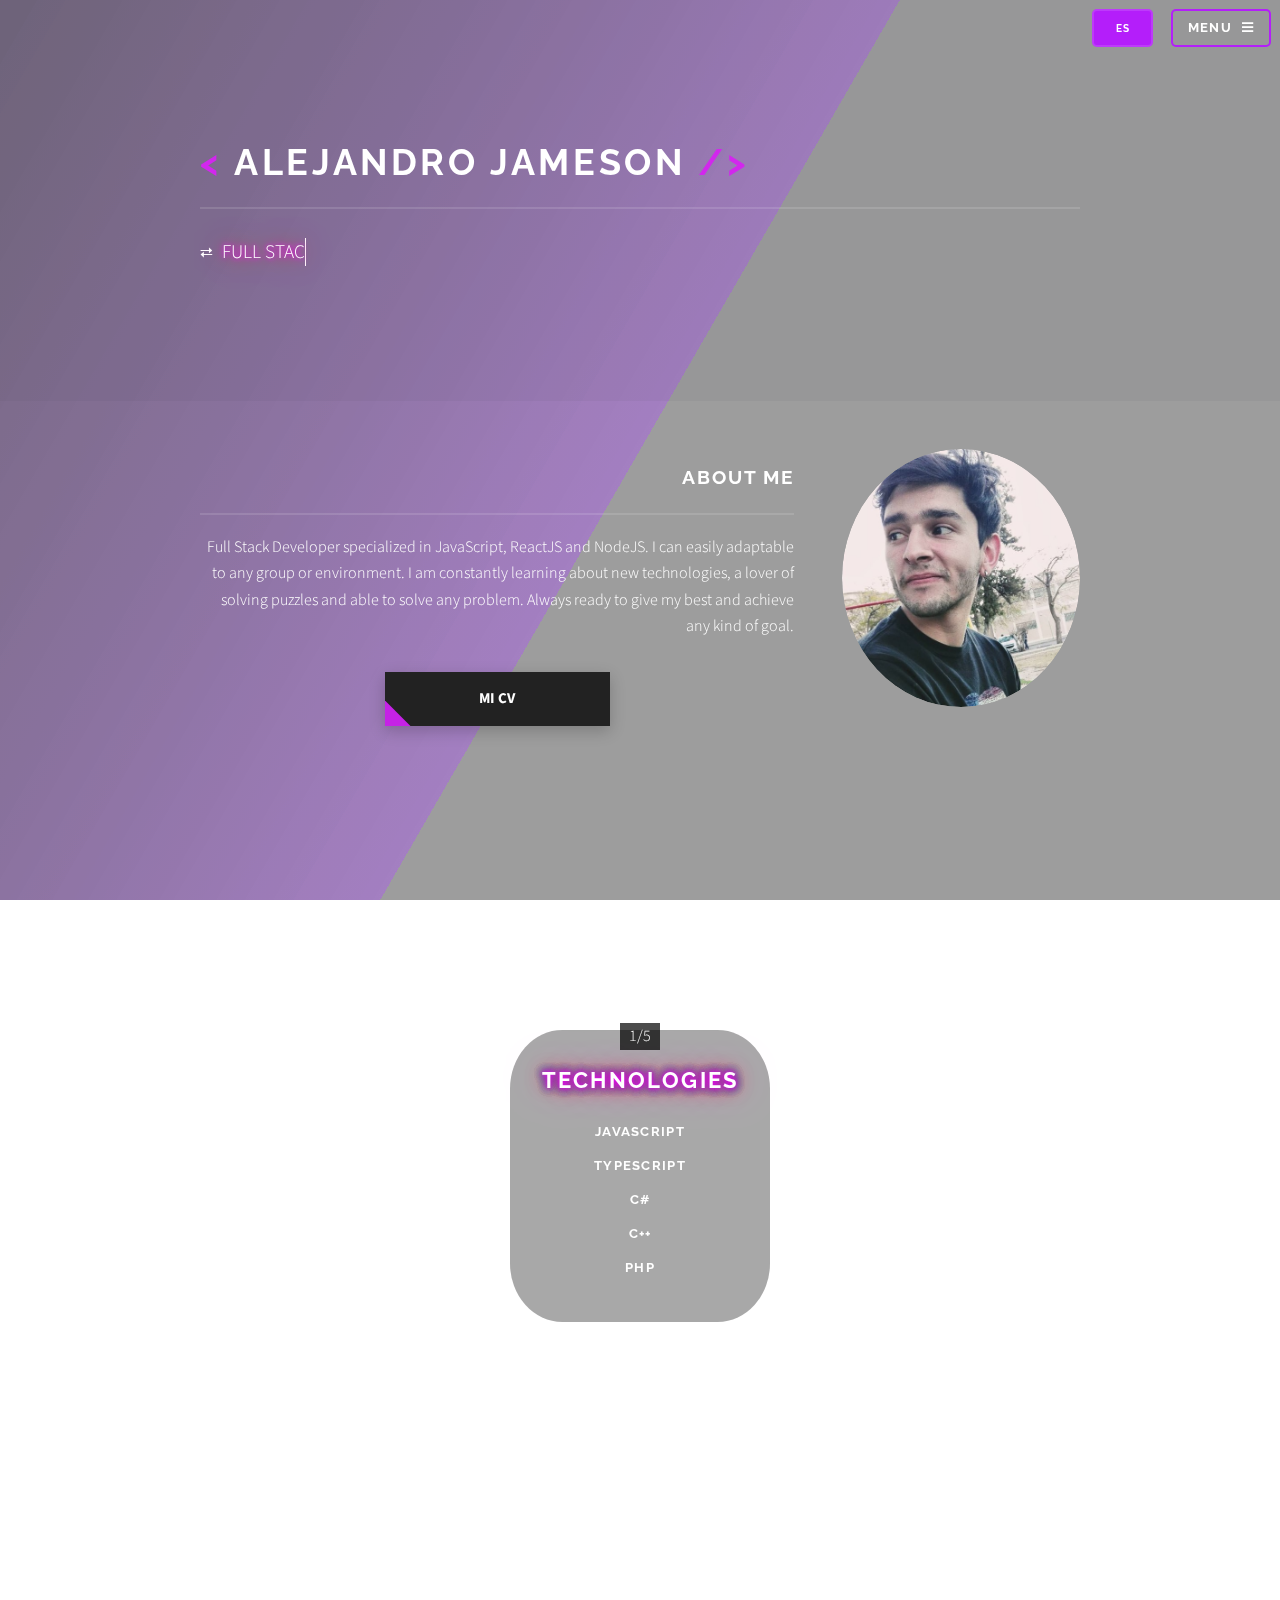
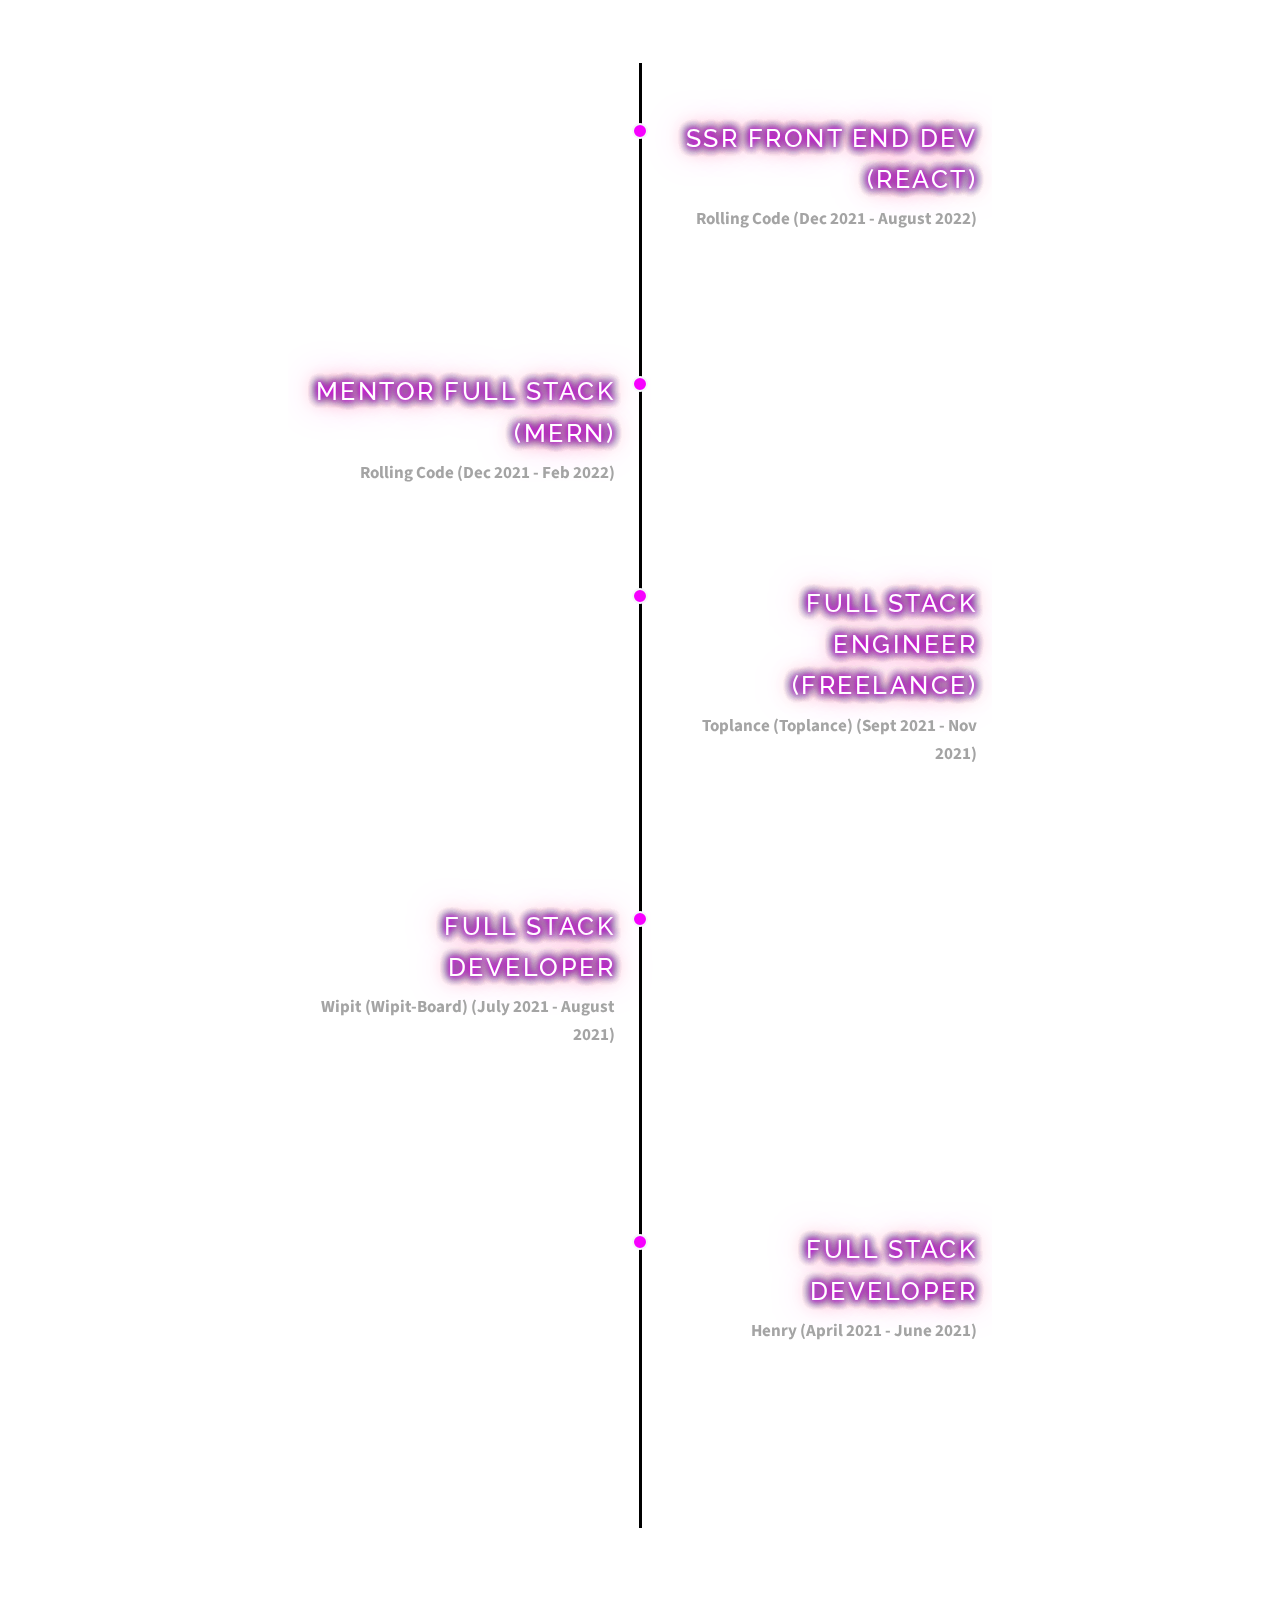
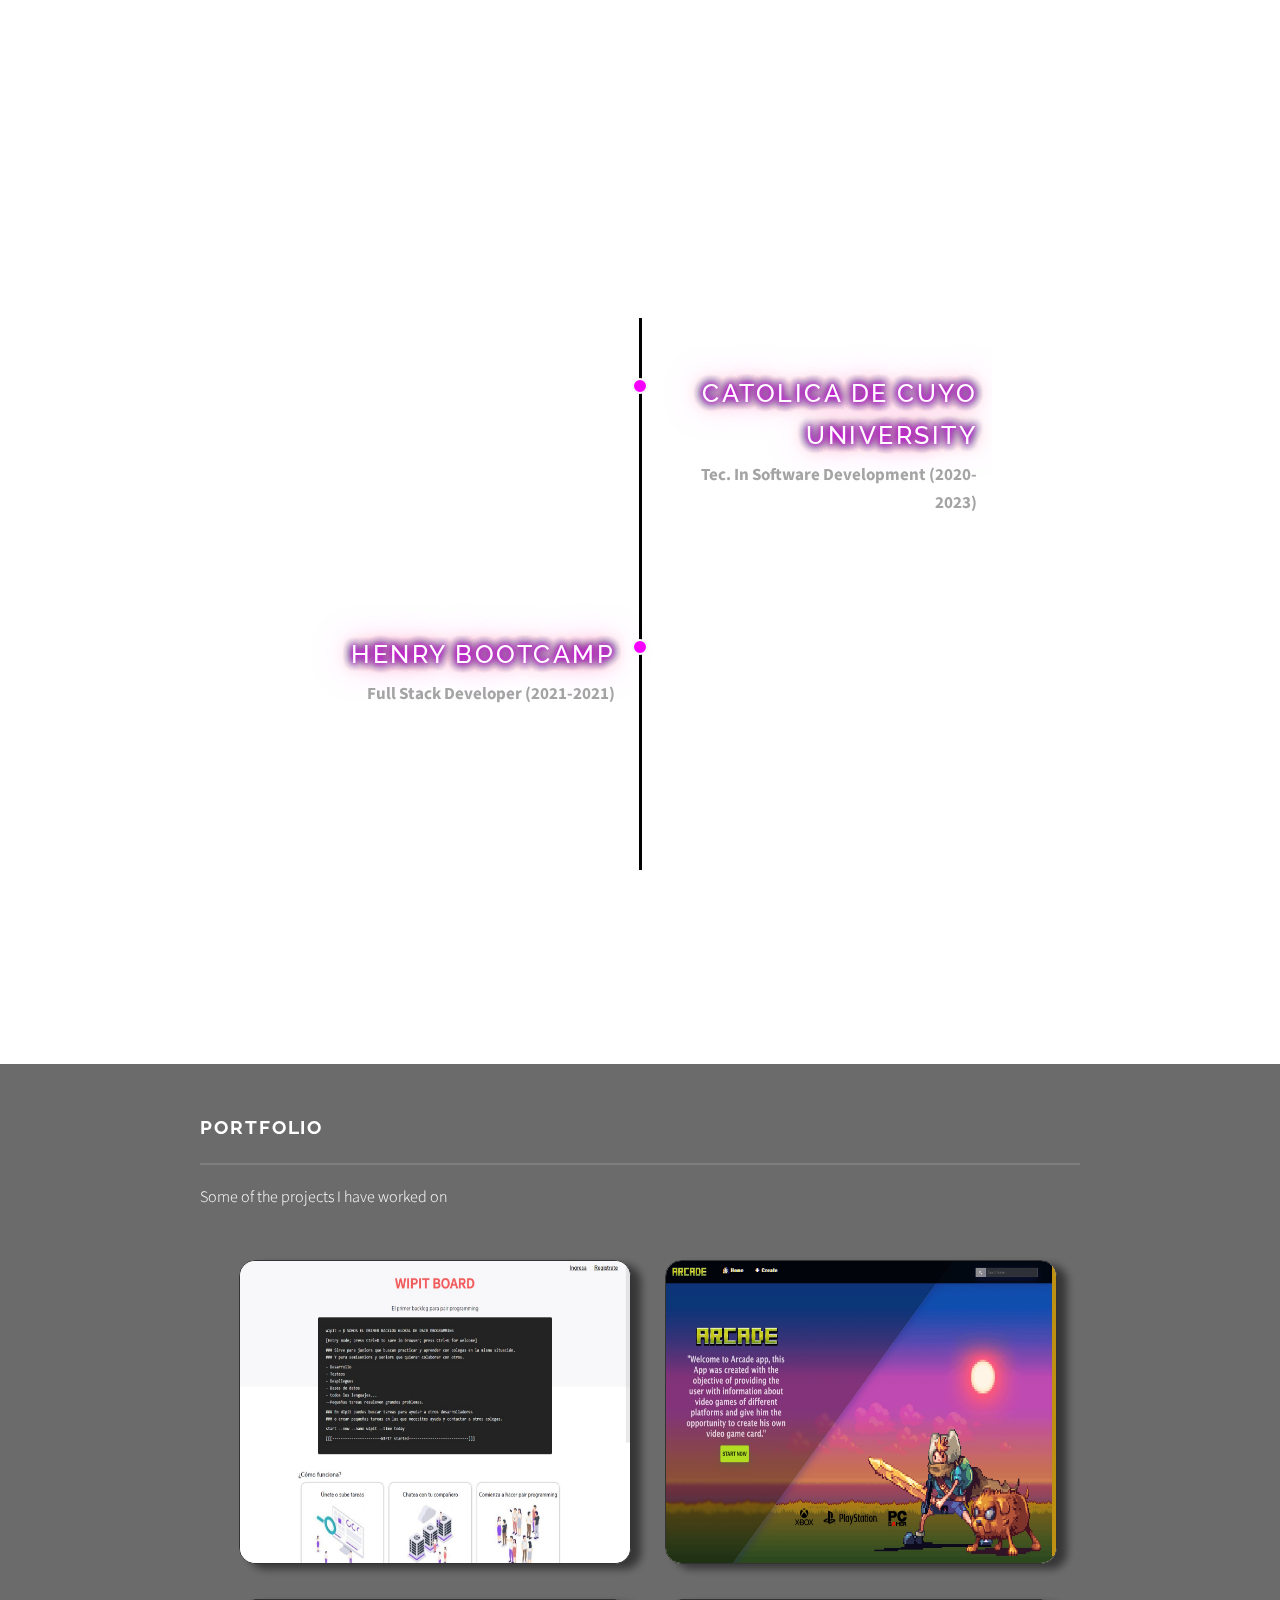
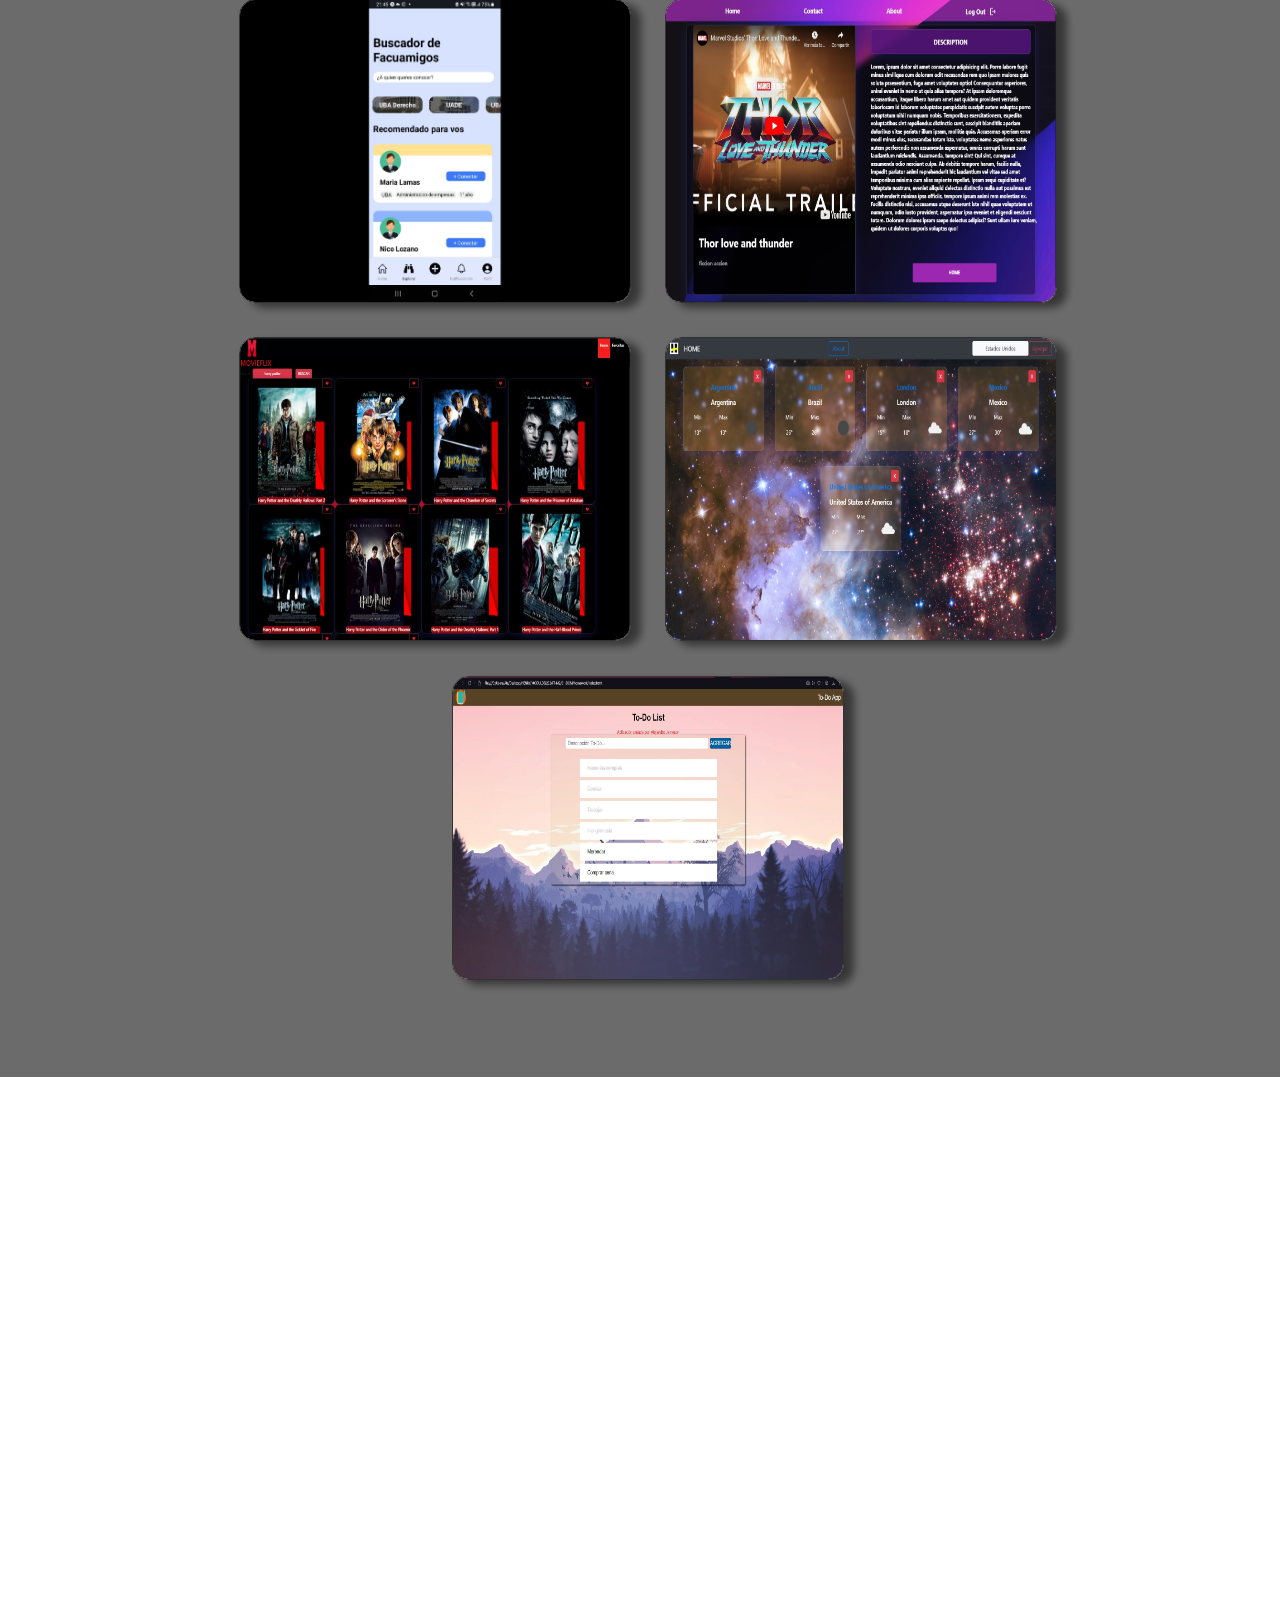
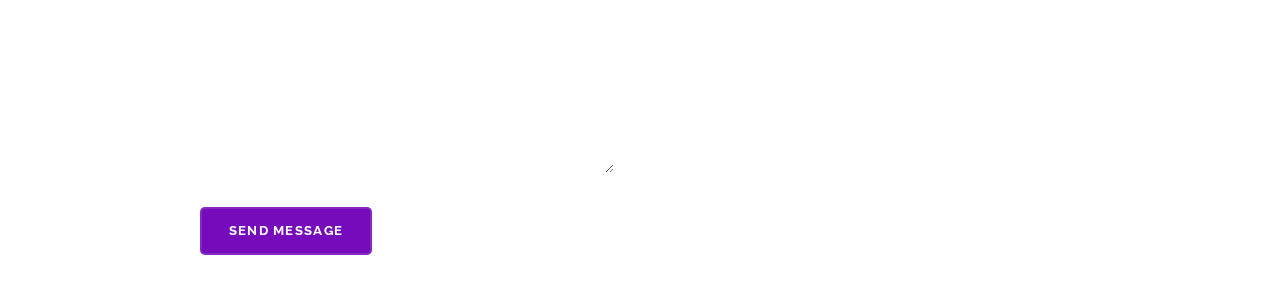
==== commit 4b20b355: "Add changes in english" ====
--- a/en-index.html
+++ b/en-index.html
@@ -83,69 +83,196 @@
 								</div>
 							</div>
 							<div class="inner">
-								<!-- <div class="image"></div> -->
-								<div class="content" id="Skills">
+								<div class="content" id="Habilidades">
 									<h2 class="major" align="center">Skills</h2>
-									<div class="LanCont"> 
-										<div class="carousel">
-											<div class="carousel__item">
-												<div class="skillstitcont">
-													<h4 class="skilltit">technologies</h4>
+									<div class="LanCont">
+										<div class="slide-container">
+											<a class="prev" onclick="plusSlide(-1)">&#10094</a>
+											<div class="slide fade">
+												<div class="numText">1/5</div>
+												<!-- <img src="https://pp.userapi.com/c638328/v638328400/62dde/PXzwtOmlOvM.jpg" style="width:100%;" alt="Slide 1"> -->
+												<div class="carousel__item">
+													<div class="skillstitcont">
+														<h4 class="skilltit">TECHNOLOGIES</h4>
+													</div>
+													<div class="skillscont">
+														<h4 class="liskill">JavaScript</h4>
+														<h4 class="liskill">TypeScript</h4>
+														<h4 class="liskill">C#</h4>
+														<h4 class="liskill">C++</h4>
+														<h4 class="liskill">PHP</h4>
+													</div>
 												</div>
-												<div class="skillscont">
-													<h4 class="liskill">JavaScript</h4>
-													<h4 class="liskill">TypeScript</h4>
-													<h4 class="liskill">C++</h4>
+												<!-- <div class="text">Slide 1 description</div> -->
+											</div>
+								
+											<div class="slide fade">
+												<div class="numText">2/5</div>
+												<!-- <img  src="https://pp.userapi.com/c638328/v638328400/62de8/ZNmGAKS79e0.jpg" style="width:100%;" alt="Slide 2"> -->
+												<div class="carousel__item">
+													<div class="skillstitcont">
+														<h4 class="skilltit">Front End</h4>
+													</div>
+													<div class="skillscont">
+														<h4 class="liskill">React, hooks</h4>
+														<h4 class="liskill">React Native</h4>
+														<h4 class="liskill">Redux</h4>
+														<h4 class="liskill">VueJS</h4>
+														<h4 class="liskill">Styled Component</h4>
+														<h4 class="liskill">Chakra UI</h4>
+														<h4 class="liskill">Boostrap</h4>
+														<h4 class="liskill">Material UI</h4>
+														<h4 class="liskill">Antd</h4>
+													</div>
 												</div>
 											</div>
-											<div class="carousel__item">
-												<div class="skillstitcont">
-													<h4 class="skilltit">Front End</h4>
+								
+											<div class="slide fade">
+												<div class="numText">3/5</div>
+												<div class="carousel__item">
+													<div class="skillstitcont">
+														<h4 class="skilltit">Back End</h4>
+													</div>
+													<div class="skillscont">
+														<h4 class="liskill">Node</h4>
+														<h4 class="liskill">Express</h4>
+														<h4 class="liskill">Sequelize</h4>
+														<h4 class="liskill">.Net Core</h4>
+													</div>
 												</div>
-												<div class="skillscont">
-													<h4 class="liskill">React, hooks</h4>
-													<h4 class="liskill">React Native</h4>
-													<h4 class="liskill">Redux</h4>
-													<h4 class="liskill">VueJS</h4>
-													<h4 class="liskill">Styled Component</h4>
-													<h4 class="liskill">Chakra UI</h4>
-													<h4 class="liskill">Boostrap</h4>
+											</div>
+								
+											<div class="slide fade">
+												<div class="numText">4/5</div>
+												<div class="carousel__item">
+													<div class="skillstitcont">
+														<h4 class="skilltit">DATA BASE</h4>
+													</div>
+													<div class="skillscont">
+														<h4 class="liskill">SQL</h4>
+														<h4 class="liskill">PostgreSQL</h4>
+														<h4 class="liskill">MongoDB</h4>
+													</div>
 												</div>
 											</div>
-											<div class="carousel__item">
-												<div class="skillstitcont">
-													<h4 class="skilltit">Back End</h4>
+											<div class="slide fade">
+												<div class="numText">5/5</div>
+												<div class="carousel__item">
+													<div class="skillstitcont">
+														<h4 class="skilltit">Tools</h4>
+													</div>
+													<div class="skillscont">
+														<h4 class="liskill">Git</h4>
+														<h4 class="liskill">GitHub</h4>
+														<h4 class="liskill">Docker</h4>
+														<h4 class="liskill">Visual Studio C.</h4>
+														<h4 class="liskill">Postman</h4>
+														<h4 class="liskill">Dev c++</h4>
+													</div>
 												</div>
-												<div class="skillscont">
-													<h4 class="liskill">Node</h4>
-													<h4 class="liskill">Express</h4>
-													<h4 class="liskill">Sequelize</h4>
-												</div>
-											</div>
-											<div class="carousel__item">
-												<div class="skillstitcont">
-													<h4 class="skilltit">Data Base</h4>
-												</div>
-												<div class="skillscont">
-													<h4 class="liskill">SQL</h4>
-													<h4 class="liskill">PostgreSQL</h4>
-												</div>
-											</div>
-											<div class="carousel__item">
-												<div class="skillstitcont">
-													<h4 class="skilltit">Tools</h4>
-												</div>
-												<div class="skillscont">
-													<h4 class="liskill">Git</h4>
-													<h4 class="liskill">GitHub</h4>
-													<h4 class="liskill">Docker</h4>
-													<h4 class="liskill">Visual Studio</h4>
-													<h4 class="liskill">Postman</h4>
-													<h4 class="liskill">Dev c++</h4>
-												</div>
-											</div>
-										</div>
-									</div>
+											</div>
+											
+											<a class="next" onclick="plusSlide(1)">&#10095</a>
+										</div>
+									</div>
+								</div>
+							</div>
+							<div class="inner">
+								<div class="content" id="Experiencia">
+									<h2 class="major" align="center">Experience</h2>
+									<h1>Experience <span>Professional and Academic</span></h1>
+								
+									<div class="container">
+								
+										<div class="timeline-block timeline-block-right">
+											<div class="marker"></div>
+											<div class="timeline-content">
+												<h3 class="skilltit">Ssr Front End Dev (React)</h3>
+												<span>Rolling Code (Dec 2021 - August 2022)</span>
+												<p>Development of projects for the Rolling Code Studio section (software
+													factory of the company), working with technologies such as:React, Nodejs,
+													Expressjs, Sequelize, Javascript, Antdesign, PostgreSQL, among many
+													other.</p>
+											</div>
+										</div>
+								
+										<div class="timeline-block timeline-block-left">
+											<div class="marker"></div>
+											<div class="timeline-content">
+												<h3 class="skilltit">Mentor Full Stack (MERN)</h3>
+												<span>Rolling Code (Dec 2021 - Feb 2022)</span>
+												<p>Full Stack Mentor (MERN) in the Rolling Code School section, preparing a
+													commission with 30 students to be Full Stack Developer.</p>
+											</div>
+										</div>
+								
+										<div class="timeline-block timeline-block-right">
+											<div class="marker"></div>
+											<div class="timeline-content">
+												<h3 class="skilltit">Full Stack Engineer (Freelance)</h3>
+												<span>Toplance (Toplance) (Sept 2021 - Nov 2021)</span>
+												<p>Development, maintenance and database administration for the Toplance
+													company page, working with technologies such as:Javascript, React,
+													Redux, Nodejs, Express, PostgreSQL, SQL, AWS and JWT among others.</p>
+											</div>
+										</div>
+								
+										<div class="timeline-block timeline-block-left">
+											<div class="marker"></div>
+											<div class="timeline-content">
+												<h3 class="skilltit">Full Stack Developer</h3>
+												<span>Wipit (Wipit-Board) (July 2021 - August 2021)</span>
+												<p>Platform that connects developers of different seniorities who seek to
+													help each other to solve code problems through pair programming.
+													Users can assign themselves to tasks or post their own, ask for help,
+													chat and start pair programming. Technologies used:React, Redux,
+													Node.js, Express, Sequelize, PostgreSQL, Chakra UI, Socket.io, and
+													JWT.</p>
+											</div>
+										</div>
+										<div class="timeline-block timeline-block-right">
+											<div class="marker"></div>
+											<div class="timeline-content">
+												<h3 class="skilltit">Full Stack Developer</h3>
+												<span>Henry (April 2021 - June 2021)</span>
+												<p>Development of projects within the Bootcamp I am Henry (More
+													information about my projects in my portfolio) using as technologies:
+													- Front: Javascript, ReactJS and Redux, CSS modules
+													- Back: NodeJS, ExpressJS, Sequelize
+													- Database: SQL, PostgreSQL.</p>
+											</div>
+										</div>
+									</div>
+								</div>
+							</div>
+							<div class="inner">
+								<div class="content" id="Educacion">
+									<h2 class="major" align="center">Educación</h2>
+									<h1>Formación <span>Academica</span></h1>
+								
+									<div class="container">
+								
+										<div class="timeline-block timeline-block-right">
+											<div class="marker"></div>
+											<div class="timeline-content">
+												<h3 class="skilltit">Catolica de Cuyo University</h3>
+												<span>Tec. In Software Development (2020-2023)</span>
+												<p>Advanced student in the Software Development career, I made many projects and learned many technologies, such as 
+													learned a lot of technologies, such as: PHP, C#, C++, entre otras.</p>
+											</div>
+										</div>
+								
+										<div class="timeline-block timeline-block-left">
+											<div class="marker"></div>
+											<div class="timeline-content">
+												<h3 class="skilltit">Henry Bootcamp</h3>
+												<span>Full Stack Developer (2021-2021)</span>
+												<p>I studied at the SoyHenry Bootcamp, where I graduated as a Full Stack Web Dev, I learned many technologies
+													among them: Javascript, React, Node, Typescript, entre otras.</p>
+											</div>
+										</div>
+									</div>
+								
 								</div>
 							</div>
 						</section>
@@ -194,6 +321,41 @@
 													<a href="https://www.linkedin.com/posts/alejandro-jameson_javascript-developer-react-activity-6830659261362782209-czrZ"><span style="color: black;">Play trailer</span></a>
 												</button>
 												<a href="https://github.com/alejameson/PI-Videogames-FT14a">
+													<button><span style="color: black;">💻 Code</span></button>
+												</a>
+											</div>
+										</div>
+										<div class="card">
+											<img src="images/pic09.jpg" alt="">
+											<div class="descriptions">
+												<h1>BlueRabbit Platform</h1>
+												<p>
+													App for cell phones
+													that allows us to visualize information about users. The App allows us to connect with different users and search for 
+													different users and search for other users, we also have a carousel of different faculties.
+													It is an app for university students, it consumes data from an external API.		
+													Work with:
+													<br>
+													- Front: Javacript, React Native Cli, CSS modules, entre otros</p>
+												<a href="https://github.com/alejameson/BlueRabbit">
+													<button><span style="color: black;">💻 Code</span></button>
+												</a>
+											</div>
+										</div>
+										<div class="card">
+											<img src="images/pic10" alt="">
+											<div class="descriptions">
+												<h1>BeMaster Challenge</h1>
+												<p>
+													Challenge for the company BeMaster, 
+													consists of a page where each user will be able to see the trailers of their favorite movies.
+													It has a login, a screen with a list of movies, and another screen with the
+													and another screen with the detail and the trailer of each movie.
+													To make this app I use a Fake Api		
+													Work with:
+													<br>
+													- Front: Javacript, React, Redux, Html, Css, Material Ui entre otros</p>
+												<a href="https://github.com/alejameson/BeMasterChallenge">
 													<button><span style="color: black;">💻 Code</span></button>
 												</a>
 											</div>
--- a/assets/css/main.css
+++ b/assets/css/main.css
@@ -1,6 +1,6 @@
 @import url(fontawesome-all.min.css);
 @import url("https://fonts.googleapis.com/css?family=Raleway:200,700|Source+Sans+Pro:300,600,300italic,600italic");
-@import url('https://fonts.googleapis.com/css?family=Source+Code+Pro');
+@import url("https://fonts.googleapis.com/css?family=Source+Code+Pro");
 
 /*
 	Solid State by HTML5 UP
@@ -31,42 +31,32 @@
 	display: block;}
 
 body {
-	line-height: 1;
+  line-height: 1;
 }
 
 .titles {
-	border-right: solid 3px rgba(163, 20, 219, 0.75);
-	white-space: nowrap;
-	overflow: hidden;    
-	margin: 1em;
-	font-family: 'Source Code Pro', monospace;  
-	color: #fff;
-	font-size: x-large;
-	text-shadow:
-		0 0 5px rgb(247, 0, 255),
-		0 0 10px rgb(247, 0, 255),
-		0 0 20px rgb(255, 0, 0),
-		0 0 40px rgb(243, 51, 237),
-		0 0 80px rgba(38,104,127,1),
-		0 0 90px rgba(38,104,127,1),
-		0 0 100px rgba(38,104,127,1),
-		0 0 140px rgba(38,104,127,1),
-		0 0 180px rgba(38,104,127,1);
-  }
+  border-right: solid 3px rgba(163, 20, 219, 0.75);
+  white-space: nowrap;
+  overflow: hidden;
+  margin: 1em;
+  font-family: "Source Code Pro", monospace;
+  color: #fff;
+  font-size: x-large;
+  text-shadow: 0 0 5px rgb(247, 0, 255), 0 0 10px rgb(247, 0, 255),
+    0 0 20px rgb(255, 0, 0), 0 0 40px rgb(243, 51, 237),
+    0 0 80px rgba(38, 104, 127, 1), 0 0 90px rgba(38, 104, 127, 1),
+    0 0 100px rgba(38, 104, 127, 1), 0 0 140px rgba(38, 104, 127, 1),
+    0 0 180px rgba(38, 104, 127, 1);
+}
 
 .containerTitle p span.typed-text {
-	color: #fff;
-	font-size: 1.2em;
-	text-shadow:
-		0 0 5px rgb(247, 0, 255),
-		0 0 10px rgb(247, 0, 255),
-		0 0 20px rgb(255, 0, 0),
-		0 0 40px rgb(243, 51, 237),
-		0 0 80px rgba(38,104,127,1),
-		0 0 90px rgba(38,104,127,1),
-		0 0 100px rgba(38,104,127,1),
-		0 0 140px rgba(38,104,127,1),
-		0 0 180px rgba(38,104,127,1);
+  color: #fff;
+  font-size: 1.2em;
+  text-shadow: 0 0 5px rgb(247, 0, 255), 0 0 10px rgb(247, 0, 255),
+    0 0 20px rgb(255, 0, 0), 0 0 40px rgb(243, 51, 237),
+    0 0 80px rgba(38, 104, 127, 1), 0 0 90px rgba(38, 104, 127, 1),
+    0 0 100px rgba(38, 104, 127, 1), 0 0 140px rgba(38, 104, 127, 1),
+    0 0 180px rgba(38, 104, 127, 1);
 }
 .containerTitle p span.cursor {
   display: inline-block;
@@ -79,3889 +69,4004 @@
   animation: none;
 }
 @keyframes blink {
-  0%  { background-color: #ccc; }
-  49% { background-color: #ccc; }
-  50% { background-color: transparent; }
-  99% { background-color: transparent; }
-  100%  { background-color: #ccc; }
-}
-
-.symbol{
-	color: rgb(173, 15, 179);
-} 
+  0% {
+    background-color: #ccc;
+  }
+  49% {
+    background-color: #ccc;
+  }
+  50% {
+    background-color: transparent;
+  }
+  99% {
+    background-color: transparent;
+  }
+  100% {
+    background-color: #ccc;
+  }
+}
+
+.symbol {
+  color: rgb(173, 15, 179);
+}
 
 .fullstack {
-	color: #fff;
-	font-size: x-large;
-	text-shadow:
-		0 0 5px rgb(247, 0, 255),
-		0 0 10px rgb(247, 0, 255),
-		0 0 20px rgb(255, 0, 0),
-		0 0 40px rgb(243, 51, 237),
-		0 0 80px rgba(38,104,127,1),
-		0 0 90px rgba(38,104,127,1),
-		0 0 100px rgba(38,104,127,1),
-		0 0 140px rgba(38,104,127,1),
-		0 0 180px rgba(38,104,127,1);
-}
-
-.en button{
-	background: rgb(180, 30, 250);
-	width: 6em;
-}
-
-.en button:hover{
-	background: rgb(4, 15, 1);
-}
-
-
-ol, ul {
-	list-style: none;
-}
-
-blockquote, q {
-	quotes: none;
-}
-
-	blockquote:before, blockquote:after, q:before, q:after {
-		content: '';
-		content: none;
-	}
+  color: #fff;
+  font-size: x-large;
+  text-shadow: 0 0 5px rgb(247, 0, 255), 0 0 10px rgb(247, 0, 255),
+    0 0 20px rgb(255, 0, 0), 0 0 40px rgb(243, 51, 237),
+    0 0 80px rgba(38, 104, 127, 1), 0 0 90px rgba(38, 104, 127, 1),
+    0 0 100px rgba(38, 104, 127, 1), 0 0 140px rgba(38, 104, 127, 1),
+    0 0 180px rgba(38, 104, 127, 1);
+}
+
+.en button {
+  background: rgb(180, 30, 250);
+  width: 6em;
+}
+
+.en button:hover {
+  background: rgb(4, 15, 1);
+}
+
+ol,
+ul {
+  list-style: none;
+}
+
+blockquote,
+q {
+  quotes: none;
+}
+
+blockquote:before,
+blockquote:after,
+q:before,
+q:after {
+  content: "";
+  content: none;
+}
 
 table {
-	border-collapse: collapse;
-	border-spacing: 0;
+  border-collapse: collapse;
+  border-spacing: 0;
 }
 
 body {
-	-webkit-text-size-adjust: none;
+  -webkit-text-size-adjust: none;
 }
 
 mark {
-	background-color: transparent;
-	color: inherit;
+  background-color: transparent;
+  color: inherit;
 }
 
 input::-moz-focus-inner {
-	border: 0;
-	padding: 0;
-}
-
-input, select, textarea {
-	-moz-appearance: none;
-	-webkit-appearance: none;
-	-ms-appearance: none;
-	appearance: none;
+  border: 0;
+  padding: 0;
+}
+
+input,
+select,
+textarea {
+  -moz-appearance: none;
+  -webkit-appearance: none;
+  -ms-appearance: none;
+  appearance: none;
 }
 
 /* Basic */
 
-	@-ms-viewport {
-		width: device-width;
-	}
-
-	body {
-		-ms-overflow-style: scrollbar;
-	}
-
-	@media screen and (max-width: 480px) {
-
-		html, body {
-			min-width: 320px;
-		}
-
-	}
-
-	html {
-		box-sizing: border-box;
-	}
-
-	*, *:before, *:after {
-		box-sizing: inherit;
-	}
+@-ms-viewport {
+  width: device-width;
+}
+
+body {
+  -ms-overflow-style: scrollbar;
+}
+
+@media screen and (max-width: 480px) {
+  html,
+  body {
+    min-width: 320px;
+  }
+}
+
+html {
+  box-sizing: border-box;
+}
+
+*,
+*:before,
+*:after {
+  box-sizing: inherit;
+}
 
 /* BACKGROUND */
 
-	body {
-		/* background: linear-gradient(-45deg, #000000, #000000, #000000, #000000);
+body {
+  /* background: linear-gradient(-45deg, #000000, #000000, #000000, #000000);
 		background-size: 400% 400%; */
-		background-image: url("https://wallpaperaccess.com/full/2377084.png");  /*FONDO FACHA:(https://wallpaperaccess.com/full/2377084.png) FONDO 1:(https://fondosmil.com/fondo/29364.jpg) FONDO 2:https://www.wallpapertip.com/wmimgs/20-200549_minimalist-desktop-wallpaper-hd.jpg FONDO 3: https://cutewallpaper.org/21/firewatch-desktop-background/Played-around-with-the-firewatch-art-and-made-this-pretty-.jpg*/
-		animation: gradient 15s ease infinite;
-		height: 100vh;
-		background-attachment: fixed,
- fixed;
-		background-position: center,
- center;
-	}
-
-	@media screen and (max-width: 480px) {
-		body {
-			/* background-size: 200% 120%; */ 
-			background-image: url("https://wallpaperaccess.com/full/2377084.png");
-			animation: none; 
-			height: 100vh;
-			background-attachment: fixed,
- 	fixed;
-			background-position: center,
- 	center;
-		}
-
-	}
-
-	@media screen and (max-width: 639px) {
-		body {
-			background-image: url("https://wallpaperaccess.com/full/2377084.png");
-			animation: none;
-			height: 100vh;
-			background-attachment: fixed,
- 	fixed;
-			background-position: center,
- 	center;
-		}
-
-	}
-
-	@media screen and (max-width: 1500px) {
-		body {
-			background-image: url("https://wallpaperaccess.com/full/2377084.png");
-			animation: none;
-			height: 100vh;
-			background-attachment: fixed,
- 	fixed;
-			background-position: center,
- 	center;
-		}
-
-	}
-
-
-		body.is-preload *, body.is-preload *:before, body.is-preload *:after {
-			-moz-animation: none !important;
-			-webkit-animation: none !important;
-			-ms-animation: none !important;
-			animation: none !important;
-			-moz-transition: none !important;
-			-webkit-transition: none !important;
-			-ms-transition: none !important;
-			transition: none !important;
-		}
-
-		@keyframes gradient {
-			0% {
-				background-position: 0% 50%;
-			}
-			50% {
-				background-position: 100% 50%;
-			}
-			100% {
-				background-position: 0% 50%;
-			}
-		}		
+  background-image: url("https://wallpaperaccess.com/full/2377084.png"); /*FONDO FACHA:(https://wallpaperaccess.com/full/2377084.png) FONDO 1:(https://fondosmil.com/fondo/29364.jpg) FONDO 2:https://www.wallpapertip.com/wmimgs/20-200549_minimalist-desktop-wallpaper-hd.jpg FONDO 3: https://cutewallpaper.org/21/firewatch-desktop-background/Played-around-with-the-firewatch-art-and-made-this-pretty-.jpg*/
+  animation: gradient 15s ease infinite;
+  height: 100vh;
+  background-attachment: fixed, fixed;
+  background-position: center, center;
+}
+
+@media screen and (max-width: 480px) {
+  body {
+    /* background-size: 200% 120%; */
+    background-image: url("https://wallpaperaccess.com/full/2377084.png");
+    animation: none;
+    height: 100vh;
+    background-attachment: fixed, fixed;
+    background-position: center, center;
+  }
+}
+
+@media screen and (max-width: 639px) {
+  body {
+    background-image: url("https://wallpaperaccess.com/full/2377084.png");
+    animation: none;
+    height: 100vh;
+    background-attachment: fixed, fixed;
+    background-position: center, center;
+  }
+}
+
+@media screen and (max-width: 1500px) {
+  body {
+    background-image: url("https://wallpaperaccess.com/full/2377084.png");
+    animation: none;
+    height: 100vh;
+    background-attachment: fixed, fixed;
+    background-position: center, center;
+  }
+}
+
+body.is-preload *,
+body.is-preload *:before,
+body.is-preload *:after {
+  -moz-animation: none !important;
+  -webkit-animation: none !important;
+  -ms-animation: none !important;
+  animation: none !important;
+  -moz-transition: none !important;
+  -webkit-transition: none !important;
+  -ms-transition: none !important;
+  transition: none !important;
+}
+
+@keyframes gradient {
+  0% {
+    background-position: 0% 50%;
+  }
+  50% {
+    background-position: 100% 50%;
+  }
+  100% {
+    background-position: 0% 50%;
+  }
+}
 
 /* CV BUTTON */
 
-		.btn {
-			border: none;
-			width: 15em;
-			display: block;
-			text-align: center;
-			cursor: pointer;
-			text-transform: uppercase;
-			outline: none;
-			overflow: hidden;
-			position: relative;
-			color: #fff;
-			font-weight: 700;
-			font-size: 15px;
-			background-color: #222;
-			padding: 15px 60px;
-			margin: 0 auto;
-			box-shadow: 0 5px 15px rgba(0,0,0,0.20);
-		  }
-		  
-		  .btn span {
-			position: relative; 
-			z-index: 1;
-		  }
-		  
-		  .btn:after {
-			content: "";
-			position: absolute;
-			left: 0;
-			top: 0;
-			height: 490%;
-			width: 140%;
-			background: #c522e6;
-			-webkit-transition: all .5s ease-in-out;
-			transition: all .5s ease-in-out;
-			-webkit-transform: translateX(-98%) translateY(-25%) rotate(45deg);
-			transform: translateX(-98%) translateY(-25%) rotate(45deg);
-		  }
-		  
-		  .btn:hover:after {
-			-webkit-transform: translateX(-9%) translateY(-25%) rotate(45deg);
-			transform: translateX(-9%) translateY(-25%) rotate(45deg);
-		  }
-
-	.LanCont{
-		display: flex;
-		justify-content: center;
-		/* justify-content: space-around; */
-	}
-
-	.carousel {
-		display: flex;
-		flex-direction: column;
-		justify-content: center;
-		align-items: center;
-	  }  
-	  
-	  .carousel__item {
-		height: 80%;
-		width: 120%;
-		background: rgba(0, 0, 0, 0.342);
-		border-radius: 20%;
-		padding: 1em;
-		font-family: "Quicksand", sans-serif;
-		font-weight: bold;
-		font-size: 2em;
-		color: #ffffff;
-		display: none;
-		justify-content: center;
-	  }
-
-	  @media only screen and (max-width : 639px) {
-		.carousel__item {
-		  width: 110%;
-		  height: 80%;
-		}
-	  }
-
-	  @media only screen and (max-width : 1680px) {
-		.carousel__item {
-		  width: 110%;
-		  height: 80%;
-		}
-	  }
-	  
-	  .carousel__item--selected {
-		display: block;
-	  }
-	  
-	  .carousel__nav {
-		width: 100%;
-		padding: 20px 0;
-		/* position: absolute;
+.btn {
+  border: none;
+  width: 15em;
+  display: block;
+  text-align: center;
+  cursor: pointer;
+  text-transform: uppercase;
+  outline: none;
+  overflow: hidden;
+  position: relative;
+  color: #fff;
+  font-weight: 700;
+  font-size: 15px;
+  background-color: #222;
+  padding: 15px 60px;
+  margin: 0 auto;
+  box-shadow: 0 5px 15px rgba(0, 0, 0, 0.2);
+}
+
+.btn span {
+  position: relative;
+  z-index: 1;
+}
+
+.btn:after {
+  content: "";
+  position: absolute;
+  left: 0;
+  top: 0;
+  height: 490%;
+  width: 140%;
+  background: #c522e6;
+  -webkit-transition: all 0.5s ease-in-out;
+  transition: all 0.5s ease-in-out;
+  -webkit-transform: translateX(-98%) translateY(-25%) rotate(45deg);
+  transform: translateX(-98%) translateY(-25%) rotate(45deg);
+}
+
+.btn:hover:after {
+  -webkit-transform: translateX(-9%) translateY(-25%) rotate(45deg);
+  transform: translateX(-9%) translateY(-25%) rotate(45deg);
+}
+
+.LanCont {
+  display: flex;
+  justify-content: center;
+  /* justify-content: space-around; */
+}
+
+.carousel {
+  display: flex;
+  flex-direction: column;
+  justify-content: center;
+  align-items: center;
+}
+
+.carousel__item {
+  height: 100%;
+  width: 100%;
+  background: rgba(0, 0, 0, 0.342);
+  border-radius: 20%;
+  padding: 1em;
+  font-family: "Quicksand", sans-serif;
+  font-weight: bold;
+  font-size: 2em;
+  color: #ffffff;
+  display: flex;
+  justify-content: center;
+  flex-direction: column;
+}
+
+/* @media only screen and (max-width: 639px) {
+  .carousel__item {
+    width: 100%;
+    height: 100%;
+  }
+}
+
+@media only screen and (max-width: 1680px) {
+  .carousel__item {
+    width: 100%;
+    height: 100%;
+  }
+} */
+
+.carousel__item--selected {
+  display: block;
+}
+
+.carousel__nav {
+  width: 100%;
+  padding: 20px 0;
+  /* position: absolute;
 		bottom: 0;
 		left: 0; */
-		text-align: center;
+  text-align: center;
+}
+
+.carousel__button {
+  width: 15px;
+  height: 15px;
+  display: inline-block;
+  background: rgba(255, 255, 255, 0.2);
+  border-radius: 50%;
+  margin: 0 5px;
+  cursor: pointer;
+}
+
+.carousel__button--selected {
+  background: rgba(255, 255, 255, 0.5);
+}
+
+.skillstitcont {
+  display: flex;
+  justify-content: center;
+}
+
+.skillscont {
+  display: flex;
+  flex-direction: column;
+  /* position: relative;
+		right: 20%; */
+  text-align: center;
+}
+
+.skilltit {
+  color: #fff;
+  text-shadow: 0 0 5px rgb(247, 0, 255), 0 0 10px rgb(247, 0, 255),
+    0 0 20px rgb(255, 0, 0), 0 0 40px rgb(243, 51, 237),
+    0 0 10px rgba(38, 104, 127, 1), 0 0 10px rgba(38, 104, 127, 1),
+    0 0 10px rgba(38, 104, 127, 1), 0 0 10px rgba(38, 104, 127, 1),
+    0 0 10px rgba(38, 104, 127, 1);
+}
+
+.ulskills {
+  display: flex;
+  flex-direction: column;
+  justify-content: flex-end;
+}
+
+.liskill {
+  font-size: 40%;
+  text-decoration: none;
+}
+
+div.middle {
+  top: 0;
+  right: 0;
+  bottom: 0;
+  left: 0;
+  position: absolute;
+  margin: auto;
+  height: 120px;
+  width: 100%;
+  text-align: center;
+}
+.text-type-animation {
+  text-transform: uppercase;
+  font-size: 60px;
+}
+.txt-rotate {
+  text-transform: uppercase;
+  color: #fff;
+  font-size: 1.2em;
+  text-shadow: 0 0 5px rgb(247, 0, 255), 0 0 10px rgb(247, 0, 255),
+    0 0 20px rgb(255, 0, 0), 0 0 40px rgb(243, 51, 237),
+    /* 0 0 80px rgba(38,104,127,1),
+			0 0 90px rgba(38,104,127,1), */
+      /* 0 0 100px rgba(38,104,127,1), */ 0 0 140px rgba(38, 104, 127, 1),
+    0 0 180px rgba(38, 104, 127, 1);
+}
+
+@media screen and (max-width: 480px) {
+  .txt-rotate {
+    color: rgb(231, 134, 255);
+    font-size: 1.2em;
+    text-shadow: none;
+  }
+}
+@media only screen and (max-width: 639px) {
+  .txt-rotate {
+    color: rgb(231, 134, 255);
+    font-size: 1.2em;
+    text-shadow: none;
+  }
+}
+/* Animacion BACKGROUND */
+
+.bg {
+  animation: slide 3s ease-in-out infinite alternate;
+  background-image: linear-gradient(
+    -60deg,
+    #00000062 50%,
+    #4b028693 30%,
+    #000000
+  );
+  bottom: 0;
+  left: -50%;
+  opacity: 0.65;
+  position: fixed;
+  right: -50%;
+  top: 0;
+  z-index: -1;
+}
+
+.bg2 {
+  animation-direction: alternate-reverse;
+  animation-duration: 4s;
+}
+
+.bg3 {
+  animation-duration: 5s;
+}
+
+@keyframes slide {
+  0% {
+    transform: translateX(-25%);
+  }
+  100% {
+    transform: translateX(25%);
+  }
+}
+
+@media screen and (max-width: 480px) {
+  .bg {
+    animation: slide 3s ease-in-out infinite alternate;
+    background-image: linear-gradient(
+      -60deg,
+      #00000062 50%,
+      #4b028693 30%,
+      #000000
+    );
+    bottom: 0;
+    left: -50%;
+    opacity: 0.65;
+    position: fixed;
+    right: -50%;
+    top: 0;
+    z-index: -1;
+  }
+
+  .bg2 {
+    animation-direction: none;
+    animation-duration: none;
+  }
+
+  .bg3 {
+    animation-duration: none;
+  }
+
+  @keyframes slide {
+    0% {
+      transform: none;
+    }
+    100% {
+      transform: none;
+    }
+  }
+}
+
+/* Skills */
+
+.slide-container {
+  /* position: relative; */
+  max-width: 1000px;
+  margin: auto;
+  display: flex;
+  justify-content: center;
+  align-items: center;
+}
+
+.slide {
+  text-align: center;
+}
+
+.numText {
+  position: relative;
+  top: 20px;
+  margin: auto;
+  background: rgba(0, 0, 0, 0.7);
+  width: 40px;
+  color: #fff;
+}
+
+.prev,
+.next {
+  cursor: pointer;
+  /* position: absolute;
+	top: 50%; */
+  width: auto;
+  /* margin-top: -22px; */
+  padding: 16px;
+  color: rgb(255, 255, 255);
+  font-size: 2rem;
+  font-weight: bold;
+  border-radius: 0 3px 3px 0;
+  border-bottom: #000000;
+  transition: 600ms ease;
+}
+
+.next {
+  right: 0px;
+  border-radius: 3px 0 0 3px;
+}
+
+/* @media screen and (max-width: 480px) {
+	.next {
+		position: relative;
+		left: 16px;
+		border-radius: 3px 0 0 3px;
 	  }
-	  
-	  .carousel__button {
-		width: 15px;
-		height: 15px;
-		display: inline-block;
-		background: rgba(255, 255, 255, 0.2);
-		border-radius: 50%;
-		margin: 0 5px;
-		cursor: pointer;
-	  }
-	  
-	  .carousel__button--selected {
-		background: rgba(255, 255, 255, 0.5);
-	  }
-
-	  .skillstitcont{
-		  display: flex;
-		  justify-content: center;
-	  }
-
-	  .skillscont{
-		display: flex;
-		flex-direction: column;
-		/* position: relative;
-		right: 20%; */
-		text-align: center;
-	  }
-
-	  .skilltit{
-		color: #fff;
-		text-shadow:
-			0 0 5px rgb(247, 0, 255),
-			0 0 10px rgb(247, 0, 255),
-			0 0 20px rgb(255, 0, 0),
-			0 0 40px rgb(243, 51, 237),
-			0 0 10px rgba(38,104,127,1),
-			0 0 10px rgba(38,104,127,1),
-			0 0 10px rgba(38,104,127,1),
-			0 0 10px rgba(38,104,127,1),
-			0 0 10px rgba(38,104,127,1);
-	  }
-
-	  .ulskills{
-		  display: flex;
-		  flex-direction: column;
-		  justify-content: flex-end;
-	  }
-
-	  .liskill{
-		  font-size: 40%;
-		  text-decoration: none;
-	  }
-
-	  div.middle{
-		top:0;
-		right:0;
-		bottom:0;
-		left:0;
-		position:absolute;
-		margin:auto;
-		height:120px;
-		width:100%;
-		text-align:center;
-	  }
-	  .text-type-animation{
-		text-transform:uppercase;
-		font-size:60px;
-		
-	  } 
-	  .txt-rotate{
-		text-transform: uppercase;
-		color: #fff;
-		font-size: 1.2em;
-		text-shadow:
-			0 0 5px rgb(247, 0, 255),
-			0 0 10px rgb(247, 0, 255),
-			0 0 20px rgb(255, 0, 0),
-			0 0 40px rgb(243, 51, 237),
-			/* 0 0 80px rgba(38,104,127,1),
-			0 0 90px rgba(38,104,127,1), */
-			/* 0 0 100px rgba(38,104,127,1), */
-			0 0 140px rgba(38,104,127,1),
-			0 0 180px rgba(38,104,127,1);
-	  }
-
-	@media screen and (max-width: 480px) {
-		.txt-rotate {
-			color: rgb(231, 134, 255);
-			font-size: 1.2em;
-			text-shadow: none;
-		}
+} */
+
+.prev:hover,
+.next:hover {
+  background: rgba(0, 0, 0, 0.7);
+}
+
+/*   @media only screen and (max-width : 639px) {
+	.next {
+		right: -20px;
+		border-radius: 3px 0 0 3px;
 	}
-	@media only screen and (max-width : 639px) {
-		.txt-rotate {
-			color: rgb(231, 134, 255);
-			font-size: 1.2em;
-			text-shadow: none;
-			/* text-shadow:
-			0 0 5px rgb(247, 0, 255),
-			0 0 10px rgb(247, 0, 255),
-			0 0 20px rgb(255, 0, 0),
-			0 0 40px rgb(243, 51, 237),
-			0 0 80px rgba(38,104,127,1),
-			0 0 90px rgba(38,104,127,1),
-			0 0 100px rgba(38,104,127,1),
-			0 0 140px rgba(38,104,127,1),
-			0 0 180px rgba(38,104,127,1);  */
-		}
+}
+
+  @media screen and (max-width: 480px) {
+	.next {
+		right: -15px;
+		border-radius: 3px 0 0 3px;
 	}
-/* Animacion BACKGROUND */
-	  
-	  .bg {
-		animation: slide 3s ease-in-out infinite alternate;
-		background-image: linear-gradient(-60deg, #00000062 50%, #4b028693 30%, #000000);
-		bottom: 0;
-		left: -50%;
-		opacity: 0.65;
-		position: fixed;
-		right: -50%;
-		top: 0;
-		z-index: -1;
-	}
-	
-	.bg2 {
-		animation-direction: alternate-reverse;
-		animation-duration: 4s;
-	}
-	
-	.bg3 {
-		animation-duration: 5s;
-	}
-	
-	@keyframes slide {
-		0% {
-			transform: translateX(-25%);
-		}
-		100% {
-			transform: translateX(25%);
-		}
-	}
-
-	@media screen and (max-width: 480px) {
-		.bg {
-		animation: slide 3s ease-in-out infinite alternate;
-		background-image: linear-gradient(-60deg, #00000062 50%, #4b028693 30%, #000000);
-		bottom: 0;
-		left: -50%;
-		opacity: 0.65;
-		position: fixed;
-		right: -50%;
-		top: 0;
-		z-index: -1;
-
-		/* animation: none;
-		background-image: none;
-		bottom: none;
-		left: none;
-		opacity: none;
-		position: none;
-		right: none;
-		top: 0;
-		z-index: none; */
-	}
-	
-	.bg2 {
-		animation-direction: none;
-		animation-duration: none;
-	}
-	
-	.bg3 {
-		animation-duration: none;
-	}
-	
-	@keyframes slide {
-		0% {
-			transform: none;
-		}
-		100% {
-			transform: none;
-		}
-	}
-
-	}
-	
+} */
+
+.text {
+  color: #f2f2f2;
+  font-size: 1.5rem;
+  padding: 8px 12px;
+  position: relative;
+  bottom: 90px;
+}
+
+.dots {
+  text-align: center;
+}
+
+.dot {
+  display: inline-block;
+  background: #b4b4b4;
+  width: 18px;
+  height: 18px;
+  border-radius: 50%;
+  box-shadow: 0 1px 3px rgba(0, 0, 0, 0.12), 0 1px 2px rgba(0, 0, 0, 0.24);
+  transition: background 600ms ease;
+}
+
+.active,
+.dot:hover {
+  background: #717171;
+}
+
+.fade {
+  -webkit-animation-name: fade;
+  -webkit-animation-duration: 1.7s;
+  animation-name: fade;
+  animation-duration: 1.7s;
+}
+
+@-webkit-keyframes fade {
+  from {
+    opacity: 0.4;
+  }
+  to {
+    opacity: 1;
+  }
+}
+
+@keyframes fade {
+  from {
+    opacity: 0.4;
+  }
+  to {
+    opacity: 1;
+  }
+}
+
+/* EXPERIENCE */
+
+.container {
+  width: 80%;
+  padding: 50px 0;
+  margin: 50px auto;
+  position: relative;
+  overflow: hidden;
+}
+
+.container:before {
+  content: '';
+  position: absolute;
+  top: 0;
+  left: 50%;
+  margin-left: -1px;
+  width: 3px;
+  height: 100%;
+  background: rgb(0, 0, 0);
+  z-index: 1
+}
+
+.timeline-block {
+  width: -webkit-calc(50% + 8px);
+  width: -moz-calc(50% + 8px);
+  width: calc(50% + 8px);
+  display: -webkit-box;
+  display: -webkit-flex;
+  display: -moz-box;
+  display: flex;
+  -webkit-box-pack: justify;
+  -webkit-justify-content: space-between;
+  -moz-box-pack: justify;
+  justify-content: space-between;
+  clear: both;
+}
+
+.timeline-block-right {
+  float: right;
+}
+
+.timeline-block-left {
+  float: left;
+  direction: rtl
+}
+
+.marker {
+  width: 16px;
+  height: 16px;
+  border-radius: 50%;
+  border: 2px solid #F5F7FA;
+  background: rgb(247, 0, 255);
+  margin-top: 10px;
+  z-index: 9999
+}
+
+.timeline-content {
+  width: 95%;
+  padding: 0 15px;
+  color: #666
+}
+
+.timeline-content h3 {
+  margin-top: 5px;
+  margin-bottom: 5px;
+  font-size: 25px;
+  font-weight: 500
+}
+
+.timeline-content span {
+  font-size: 17px;
+  color: #a4a4a4;
+  font-weight: bold;
+}
+
+.timeline-content p {
+  font-size: 14px;
+  line-height: 1.5em;
+  word-spacing: 1px;
+  color: rgb(255, 255, 255);
+}
+
+
+@media screen and (max-width: 768px) {
+  .container:before {
+     left: 8px;
+     width: 2px;
+  }
+  .timeline-block {
+     width: 100%;
+     margin-bottom: 30px;
+  }
+  .timeline-block-right {
+     float: none;
+  }
+
+  .timeline-block-left {
+     float: none;
+     direction: ltr;
+  }
+}
 
 /* CARDSSSSS */
-	.WRAPERSITO{
-		/* display : flex; 
+.WRAPERSITO {
+  /* display : flex; 
   		flex-flow: row wrap ; 
 		justify-content: center;  */
-		width: 150%;
-		height: 120%;
-	}  
-
-	@media screen and (max-width: 480px) {
-		.WRAPERSITO {
-			width: 50%;
-		  	height: 100vh;;
-		}
-
-	}
-
-	@media only screen and (max-width : 639px) {
-		.WRAPERSITO {
-		  width: 110%;
-		  height: 95%;
-		}
-	  }
-
-	  @media only screen and (max-width : 1680px) {
-		.WRAPERSITO {
-		  width: 100%;
-		  height: 80%;
-		}
-	  }
-
-	.ulcards{
-		display : flex; 
-  		flex-flow: row wrap ; 
-		justify-content: center;
-		width: 100%;
-		height: 130%;
-	}
-
-	@media only screen and (max-width : 639px) {
-		.ulcards {
-			display : flex; 
-  		flex-flow: row wrap ; 
-		justify-content: center;
-		  width: 100%;
-		  height: 70%;
-		}
-	  }
-	
-	@media only screen and (max-width : 480px) {
-		.ulcards {
-			display : flex; 
-			flex-flow: row wrap ; 
-		  justify-content: center;
-		  width: 115%;
-		  height: auto; 
-		  position: relative;
-		  right: 10%;
-		}
-	  }  
-	
-	.card{
-		border: 1px solid #333333;
-		border-radius: 1em;
-		width: 24.5em;
-		height: 19em;
-		display: flex;
-		flex-direction: row;
-		margin: 2%;
-		background: #fff;
-		/* border: 2px solid rgb(5, 1, 1); */
-		box-shadow: 10px 5px 8px rgba(0,0,0,.5);
-		cursor: pointer;
-		transition: all .5s cubic-bezier(.8,.5,.2,1.4);
-		overflow: hidden;
-	}
-
-	@media only screen and (max-width : 639px) {
-		.card {
-		  width: 110%;
-		  height: 100%;
-		}
-	  }
-
-	@media only screen and (max-width : 480px) {
-		.card {
-			border: 1px solid #333333;
-			width: 24.5em;
-			height: 19em;
-			display: flex;
-			flex-direction: row;
-			margin: 2%;
-			background: #fff;
-			border: 2px solid rgb(5, 1, 1);
-			box-shadow: 10px 5px 8px rgba(0,0,0,.5);
-			cursor: pointer;
-			transition: all .5s cubic-bezier(.8,.5,.2,1.4);
-			overflow: hidden;
-		}
-	  }  
-
-	.card img{
-		width: 100%;
-		height: 100%;
-		transition: all .5s cubic-bezier(.8,.5,.2,1.4);
-	}
-
-	.descriptions{
-		position: absolute;
-		top:0px;
-		left:0px;
-		color: #ffffff;
-		background-color: rgba(7, 3, 3, 0.794);
-		width:100%;
-		height:100%;
-		/* transition: all .7s ease-in-out; */
-		padding: 20px;
-		box-sizing: border-box;
-		clip-path: circle(0% at 100% 100%);
-	}
-	.card:hover .descriptions{
-		left:0px;
-		transition: all .7s ease-in-out;
-		clip-path: circle(75%);
-	}
-
-	@media only screen and (max-width : 639px) {
-		.descriptions {
-		  font-size: small;
-		}
-	  }
-
-	.card:hover{
-		transition: all .5s cubic-bezier(.8,.5,.2,1.4);
-		box-shadow: 0px 2px 3px rgba(0,0,0,.3);
-		transform: scale(.97);
-	}
-	.card:hover img{
-		/* transition: all .5s cubic-bezier(.8,.5,.2,1.4);
+  width: 150%;
+  height: 120%;
+}
+
+@media screen and (max-width: 480px) {
+  .WRAPERSITO {
+    width: 50%;
+    height: 100vh;
+  }
+}
+
+@media only screen and (max-width: 639px) {
+  .WRAPERSITO {
+    width: 110%;
+    height: 95%;
+  }
+}
+
+@media only screen and (max-width: 1680px) {
+  .WRAPERSITO {
+    width: 100%;
+    height: 80%;
+  }
+}
+
+.ulcards {
+  display: flex;
+  flex-flow: row wrap;
+  justify-content: center;
+  width: 100%;
+  height: 130%;
+}
+
+@media only screen and (max-width: 639px) {
+  .ulcards {
+    display: flex;
+    flex-flow: row wrap;
+    justify-content: center;
+    width: 100%;
+    height: 70%;
+  }
+}
+
+@media only screen and (max-width: 480px) {
+  .ulcards {
+    display: flex;
+    flex-flow: row wrap;
+    justify-content: center;
+    width: 115%;
+    height: auto;
+    position: relative;
+    right: 10%;
+  }
+}
+
+.card {
+  border: 1px solid #333333;
+  border-radius: 1em;
+  width: 24.5em;
+  height: 19em;
+  display: flex;
+  flex-direction: row;
+  margin: 2%;
+  background: #fff;
+  /* border: 2px solid rgb(5, 1, 1); */
+  box-shadow: 10px 5px 8px rgba(0, 0, 0, 0.5);
+  cursor: pointer;
+  transition: all 0.5s cubic-bezier(0.8, 0.5, 0.2, 1.4);
+  overflow: hidden;
+}
+
+@media only screen and (max-width: 639px) {
+  .card {
+    width: 110%;
+    height: 100%;
+  }
+}
+
+@media only screen and (max-width: 480px) {
+  .card {
+    border: 1px solid #333333;
+    width: 24.5em;
+    height: 19em;
+    display: flex;
+    flex-direction: row;
+    margin: 2%;
+    background: #fff;
+    border: 2px solid rgb(5, 1, 1);
+    box-shadow: 10px 5px 8px rgba(0, 0, 0, 0.5);
+    cursor: pointer;
+    transition: all 0.5s cubic-bezier(0.8, 0.5, 0.2, 1.4);
+    overflow: hidden;
+  }
+}
+
+.card img {
+  width: 100%;
+  height: 100%;
+  transition: all 0.5s cubic-bezier(0.8, 0.5, 0.2, 1.4);
+}
+
+.descriptions {
+  position: absolute;
+  top: 0px;
+  left: 0px;
+  color: #ffffff;
+  background-color: rgba(7, 3, 3, 0.794);
+  width: 100%;
+  height: 100%;
+  /* transition: all .7s ease-in-out; */
+  padding: 20px;
+  box-sizing: border-box;
+  clip-path: circle(0% at 100% 100%);
+}
+.card:hover .descriptions {
+  left: 0px;
+  transition: all 0.7s ease-in-out;
+  clip-path: circle(75%);
+}
+
+@media only screen and (max-width: 639px) {
+  .descriptions {
+    font-size: small;
+  }
+}
+
+.card:hover {
+  transition: all 0.5s cubic-bezier(0.8, 0.5, 0.2, 1.4);
+  box-shadow: 0px 2px 3px rgba(0, 0, 0, 0.3);
+  transform: scale(0.97);
+}
+.card:hover img {
+  /* transition: all .5s cubic-bezier(.8,.5,.2,1.4);
 		transform: scale(1.6) rotate(20deg);
 		filter: blur(3px); */
-	}
-	.card h1{
-		color: #e815fb;
-		letter-spacing: 1px;
-		margin: 0px;
-	}
-	.card p{
-		line-height: 24px;
-		height: 70%;
-	}
-	.card button{
-		width: fit-content;
-		height: 40px;
-		cursor: pointer;
-		border-style: none;
-		background-color: #e815fb;
-		color:rgb(3, 1, 1);
-		font-size: 15px;
-		outline: none;
-		box-shadow: 0px 2px 3px rgba(0,0,0,.4);
-		transition: all .5s ease-in-out;
-	}
-	.card button:hover{
-		transform: scale(.95) translateX(-5px);
-		transition: all .5s ease-in-out;
-		background-color: #eba3f1a2;
-	}
-
-	@media only screen and (max-width : 480px) {
-		.card button{
-			width: fit-content;
-			height: 2.5em;
-			margin: 0.5em;
-		}
-	  }
-
-/* SKILLS CONTAINER 1 */
-	/* .amg-skills {
-		max-width: 960px;
-	  }
-	  .amg-badge {
-		padding: 20px 5%;
-	  }
-	  .amg-badge h3 {
-		margin: 0;
-		line-height: 50px;
-		text-align: center;
-		font-size: medium;
-		color: #FFFFFF;
-	  }
-	  
-	  @media only screen and (max-width : 639px) {
-		.amg-badge {
-		  width: 30%;
-		  padding: 20px 10%;
-		}
-	  } */
-
-/* Skills Conteiner 2*/
-	/* .container{
-		width: 80%;
-		margin: 0 auto;
-	  }
-	  @keyframes load{
-		from {
-		  width: 0%
-		}
-	  }
-	  @-webkit-keyframes load{
-		from {
-		  width: 0%
-		}
-	  }
-	  @-moz-keyframes load{
-		from {
-		  width: 0%
-		}
-	  }
-	  @-o-keyframes load{
-		from {
-		  width: 0%
-		}
-	  }
-	  
-	  .bar{
-		background-color: #EEE;
-		padding: 2px;
-		border-radius: 15px;
-		margin-bottom: 5px;
-		font-size: 1.5em;
-		color: rgb(0, 0, 0);
-		font-weight: bold;
-		text-shadow: 1px 1px 1px rgba(0,0,0,0.5);
-	  }
-	  .bar::before{
-		content:  attr(data-skill);
-		background-color: #cf22ee;
-		display: inline-block;
-		padding: 5px 0 5px 10px;
-		border-radius: inherit;
-		animation: load 10s 0s;
-		-webkit-animation: load 10s 0s;
-		-moz-animation: load 10s 0s;
-		-o-animation: load 10s 0s;
-	  }
-	  
-	  .bar.front::before{
-		background-color: #d81cf1;
-	  }
-	  .bar.back::before{
-		background-color: #b021db;
-	  }
-	  
-	  .bar.learning::before{
-		width: calc(20% - 10px);
-	  }
-	  .bar.basic::before{
-		width: calc(40% - 10px);
-	  }
-	  .bar.intermediate::before{
-		width: calc(60% - 10px);
-	  }
-	  .bar.advanced::before{
-		width: calc(80% - 10px);
-	  }
-	  .bar.expert::before{
-		width: calc(101% - 10px);
-	  } */
+}
+.card h1 {
+  color: #e815fb;
+  letter-spacing: 1px;
+  margin: 0px;
+}
+.card p {
+  line-height: 24px;
+  height: 70%;
+}
+.card button {
+  width: fit-content;
+  height: 40px;
+  cursor: pointer;
+  border-style: none;
+  background-color: #e815fb;
+  color: rgb(3, 1, 1);
+  font-size: 15px;
+  outline: none;
+  box-shadow: 0px 2px 3px rgba(0, 0, 0, 0.4);
+  transition: all 0.5s ease-in-out;
+}
+.card button:hover {
+  transform: scale(0.95) translateX(-5px);
+  transition: all 0.5s ease-in-out;
+  background-color: #eba3f1a2;
+}
+
+@media only screen and (max-width: 480px) {
+  .card button {
+    width: fit-content;
+    height: 2.5em;
+    margin: 0.5em;
+  }
+}
 
 /* Type */
 
-	body, input, select, textarea {
-		color: #ffffff;
-		font-family: "Source Sans Pro", Helvetica, sans-serif;
-		font-size: 16.5pt;
-		font-weight: 300;
-		line-height: 1.65;
-	}
-
-		@media screen and (max-width: 1680px) {
-
-			body, input, select, textarea {
-				font-size: 13pt;
-			}
-
-		}
-
-		@media screen and (max-width: 1280px) {
-
-			body, input, select, textarea {
-				font-size: 12pt;
-			}
-
-		}
-
-		@media screen and (max-width: 980px) {
-
-			body, input, select, textarea {
-				font-size: 12pt;
-			}
-
-		}
-
-		@media screen and (max-width: 736px) {
-
-			body, input, select, textarea {
-				font-size: 12pt;
-			}
-
-		}
-
-		@media screen and (max-width: 480px) {
-
-			body, input, select, textarea {
-				font-size: 12pt;
-			}
-
-		}
-
-	a {
-		-moz-transition: color 0.2s ease-in-out, border-bottom-color 0.2s ease-in-out;
-		-webkit-transition: color 0.2s ease-in-out, border-bottom-color 0.2s ease-in-out;
-		-ms-transition: color 0.2s ease-in-out, border-bottom-color 0.2s ease-in-out;
-		transition: color 0.2s ease-in-out, border-bottom-color 0.2s ease-in-out;
-		border-bottom: dotted 1px rgba(255, 255, 255, 0.35);
-		color: #ffffff;
-		text-decoration: none;
-	}
-
-		a:hover {
-			border-bottom-color: transparent;
-			color: #ffffff !important;
-		}
-
-		a.special:not(.button) {
-			text-decoration: none;
-			border-bottom: 0;
-			display: block;
-			font-family: Raleway, Helvetica, sans-serif;
-			font-size: 0.8em;
-			font-weight: 700;
-			letter-spacing: 0.1em;
-			margin: 0 0 2em 0;
-			text-transform: uppercase;
-		}
-
-			a.special:not(.button):before {
-				-moz-osx-font-smoothing: grayscale;
-				-webkit-font-smoothing: antialiased;
-				display: inline-block;
-				font-style: normal;
-				font-variant: normal;
-				text-rendering: auto;
-				line-height: 1;
-				text-transform: none !important;
-				font-family: 'Font Awesome 5 Free';
-				font-weight: 900;
-			}
-
-			a.special:not(.button):before {
-				-moz-transition: background-color 0.2s ease-in-out;
-				-webkit-transition: background-color 0.2s ease-in-out;
-				-ms-transition: background-color 0.2s ease-in-out;
-				transition: background-color 0.2s ease-in-out;
-				border-radius: 100%;
-				border: solid 2px rgba(233, 12, 253, 0.555);
-				content: '\f105';
-				display: inline-block;
-				font-size: 1.25em;
-				height: 2em;
-				line-height: 1.75em;
-				margin-right: 0.85em;
-				text-align: center;
-				text-indent: 0.15em;
-				vertical-align: middle;
-				width: 2em;
-			}
-
-			a.special:not(.button):hover:before {
-				background-color: rgba(255, 255, 255, 0.025);
-			}
-
-			a.special:not(.button):active:before {
-				background-color: rgba(255, 255, 255, 0.075);
-			}
-
-	strong, b {
-		color: #ffffff;
-		font-weight: 600;
-	}
-
-	em, i {
-		font-style: italic;
-	}
-
-	p {
-		margin: 0 0 2em 0;
-	}
-
-	h1, h2, h3, h4, h5, h6 {
-		color: #ffffff;
-		font-family: Raleway, Helvetica, sans-serif;
-		font-weight: 700;
-		letter-spacing: 0.1em;
-		margin: 0 0 1em 0;
-		text-transform: uppercase;
-	}
-
-		h1 a, h2 a, h3 a, h4 a, h5 a, h6 a {
-			color: inherit;
-			text-decoration: none;
-			border-bottom: 0;
-		}
-
-		h1 span, h2 span, h3 span, h4 span, h5 span, h6 span {
-			font-weight: 200;
-		}
-
-		h1.major, h2.major, h3.major, h4.major, h5.major, h6.major {
-			padding-bottom: 1em;
-			border-bottom: solid 2px rgba(255, 255, 255, 0.125);
-		}
-
-	h2 {
-		font-size: 1.2em;
-	}
-
-	h3 {
-		font-size: 0.9em;
-	}
-
-	h4 {
-		font-size: 0.7em;
-	}
-
-	h5 {
-		font-size: 0.7em;
-	}
-
-	h6 {
-		font-size: 0.7em;
-	}
-
-	@media screen and (max-width: 736px) {
-
-		h2 {
-			font-size: 1em;
-		}
-
-		h3 {
-			font-size: 0.8em;
-		}
-
-	}
-
-	sub {
-		font-size: 0.8em;
-		position: relative;
-		top: 0.5em;
-	}
-
-	sup {
-		font-size: 0.8em;
-		position: relative;
-		top: -0.5em;
-	}
-
-	blockquote {
-		border-left: solid 4px rgba(255, 255, 255, 0.125);
-		font-style: italic;
-		margin: 0 0 2em 0;
-		padding: 0.5em 0 0.5em 2em;
-	}
-
-	code {
-		background: rgba(255, 255, 255, 0.025);
-		border-radius: 5px;
-		border: solid 2px rgba(255, 255, 255, 0.125);
-		font-family: "Courier New", monospace;
-		font-size: 0.9em;
-		margin: 0 0.25em;
-		padding: 0.25em 0.65em;
-	}
-
-	pre {
-		-webkit-overflow-scrolling: touch;
-		font-family: "Courier New", monospace;
-		font-size: 0.9em;
-		margin: 0 0 2em 0;
-	}
-
-		pre code {
-			display: block;
-			line-height: 1.75em;
-			padding: 1em 1.5em;
-			overflow-x: auto;
-		}
-
-	hr {
-		border: 0;
-		border-bottom: solid 2px rgba(255, 255, 255, 0.125);
-		margin: 2.5em 0;
-	}
-
-		hr.major {
-			margin: 4em 0;
-		}
-
-	.align-left {
-		text-align: left;
-	}
-
-	.align-center {
-		text-align: center;
-	}
-
-	.align-right {
-		text-align: right;
-	}
+body,
+input,
+select,
+textarea {
+  color: #ffffff;
+  font-family: "Source Sans Pro", Helvetica, sans-serif;
+  font-size: 16.5pt;
+  font-weight: 300;
+  line-height: 1.65;
+}
+
+@media screen and (max-width: 1680px) {
+  body,
+  input,
+  select,
+  textarea {
+    font-size: 13pt;
+  }
+}
+
+@media screen and (max-width: 1280px) {
+  body,
+  input,
+  select,
+  textarea {
+    font-size: 12pt;
+  }
+}
+
+@media screen and (max-width: 980px) {
+  body,
+  input,
+  select,
+  textarea {
+    font-size: 12pt;
+  }
+}
+
+@media screen and (max-width: 736px) {
+  body,
+  input,
+  select,
+  textarea {
+    font-size: 12pt;
+  }
+}
+
+@media screen and (max-width: 480px) {
+  body,
+  input,
+  select,
+  textarea {
+    font-size: 12pt;
+  }
+}
+
+a {
+  -moz-transition: color 0.2s ease-in-out, border-bottom-color 0.2s ease-in-out;
+  -webkit-transition: color 0.2s ease-in-out,
+    border-bottom-color 0.2s ease-in-out;
+  -ms-transition: color 0.2s ease-in-out, border-bottom-color 0.2s ease-in-out;
+  transition: color 0.2s ease-in-out, border-bottom-color 0.2s ease-in-out;
+  border-bottom: dotted 1px rgba(255, 255, 255, 0.35);
+  color: #ffffff;
+  text-decoration: none;
+}
+
+a:hover {
+  border-bottom-color: transparent;
+  color: #ffffff !important;
+}
+
+a.special:not(.button) {
+  text-decoration: none;
+  border-bottom: 0;
+  display: block;
+  font-family: Raleway, Helvetica, sans-serif;
+  font-size: 0.8em;
+  font-weight: 700;
+  letter-spacing: 0.1em;
+  margin: 0 0 2em 0;
+  text-transform: uppercase;
+}
+
+a.special:not(.button):before {
+  -moz-osx-font-smoothing: grayscale;
+  -webkit-font-smoothing: antialiased;
+  display: inline-block;
+  font-style: normal;
+  font-variant: normal;
+  text-rendering: auto;
+  line-height: 1;
+  text-transform: none !important;
+  font-family: "Font Awesome 5 Free";
+  font-weight: 900;
+}
+
+a.special:not(.button):before {
+  -moz-transition: background-color 0.2s ease-in-out;
+  -webkit-transition: background-color 0.2s ease-in-out;
+  -ms-transition: background-color 0.2s ease-in-out;
+  transition: background-color 0.2s ease-in-out;
+  border-radius: 100%;
+  border: solid 2px rgba(233, 12, 253, 0.555);
+  content: "\f105";
+  display: inline-block;
+  font-size: 1.25em;
+  height: 2em;
+  line-height: 1.75em;
+  margin-right: 0.85em;
+  text-align: center;
+  text-indent: 0.15em;
+  vertical-align: middle;
+  width: 2em;
+}
+
+a.special:not(.button):hover:before {
+  background-color: rgba(255, 255, 255, 0.025);
+}
+
+a.special:not(.button):active:before {
+  background-color: rgba(255, 255, 255, 0.075);
+}
+
+strong,
+b {
+  color: #ffffff;
+  font-weight: 600;
+}
+
+em,
+i {
+  font-style: italic;
+}
+
+p {
+  margin: 0 0 2em 0;
+}
+
+h1,
+h2,
+h3,
+h4,
+h5,
+h6 {
+  color: #ffffff;
+  font-family: Raleway, Helvetica, sans-serif;
+  font-weight: 700;
+  letter-spacing: 0.1em;
+  margin: 0 0 1em 0;
+  text-transform: uppercase;
+}
+
+h1 a,
+h2 a,
+h3 a,
+h4 a,
+h5 a,
+h6 a {
+  color: inherit;
+  text-decoration: none;
+  border-bottom: 0;
+}
+
+h1 span,
+h2 span,
+h3 span,
+h4 span,
+h5 span,
+h6 span {
+  font-weight: 200;
+}
+
+h1.major,
+h2.major,
+h3.major,
+h4.major,
+h5.major,
+h6.major {
+  padding-bottom: 1em;
+  border-bottom: solid 2px rgba(255, 255, 255, 0.125);
+}
+
+h2 {
+  font-size: 1.2em;
+}
+
+h3 {
+  font-size: 0.9em;
+}
+
+h4 {
+  font-size: 0.7em;
+}
+
+h5 {
+  font-size: 0.7em;
+}
+
+h6 {
+  font-size: 0.7em;
+}
+
+@media screen and (max-width: 736px) {
+  h2 {
+    font-size: 1em;
+  }
+
+  h3 {
+    font-size: 0.8em;
+  }
+}
+
+sub {
+  font-size: 0.8em;
+  position: relative;
+  top: 0.5em;
+}
+
+sup {
+  font-size: 0.8em;
+  position: relative;
+  top: -0.5em;
+}
+
+blockquote {
+  border-left: solid 4px rgba(255, 255, 255, 0.125);
+  font-style: italic;
+  margin: 0 0 2em 0;
+  padding: 0.5em 0 0.5em 2em;
+}
+
+code {
+  background: rgba(255, 255, 255, 0.025);
+  border-radius: 5px;
+  border: solid 2px rgba(255, 255, 255, 0.125);
+  font-family: "Courier New", monospace;
+  font-size: 0.9em;
+  margin: 0 0.25em;
+  padding: 0.25em 0.65em;
+}
+
+pre {
+  -webkit-overflow-scrolling: touch;
+  font-family: "Courier New", monospace;
+  font-size: 0.9em;
+  margin: 0 0 2em 0;
+}
+
+pre code {
+  display: block;
+  line-height: 1.75em;
+  padding: 1em 1.5em;
+  overflow-x: auto;
+}
+
+hr {
+  border: 0;
+  border-bottom: solid 2px rgba(255, 255, 255, 0.125);
+  margin: 2.5em 0;
+}
+
+hr.major {
+  margin: 4em 0;
+}
+
+.align-left {
+  text-align: left;
+}
+
+.align-center {
+  text-align: center;
+}
+
+.align-right {
+  text-align: right;
+}
 
 /* Row */
 
-	.row {
-		display: flex;
-		flex-wrap: wrap;
-		box-sizing: border-box;
-		align-items: stretch;
-	}
-
-		.row > * {
-			box-sizing: border-box;
-		}
-
-		.row.gtr-uniform > * > :last-child {
-			margin-bottom: 0;
-		}
-
-		.row.aln-left {
-			justify-content: flex-start;
-		}
-
-		.row.aln-center {
-			justify-content: center;
-		}
-
-		.row.aln-right {
-			justify-content: flex-end;
-		}
-
-		.row.aln-top {
-			align-items: flex-start;
-		}
-
-		.row.aln-middle {
-			align-items: center;
-		}
-
-		.row.aln-bottom {
-			align-items: flex-end;
-		}
-
-		.row > .imp {
-			order: -1;
-		}
-
-		.row > .col-1 {
-			width: 8.33333%;
-		}
-
-		.row > .off-1 {
-			margin-left: 8.33333%;
-		}
-
-		.row > .col-2 {
-			width: 16.66667%;
-		}
-
-		.row > .off-2 {
-			margin-left: 16.66667%;
-		}
-
-		.row > .col-3 {
-			width: 25%;
-		}
-
-		.row > .off-3 {
-			margin-left: 25%;
-		}
-
-		.row > .col-4 {
-			width: 33.33333%;
-		}
-
-		.row > .off-4 {
-			margin-left: 33.33333%;
-		}
-
-		.row > .col-5 {
-			width: 41.66667%;
-		}
-
-		.row > .off-5 {
-			margin-left: 41.66667%;
-		}
-
-		.row > .col-6 {
-			width: 50%;
-		}
-
-		.row > .off-6 {
-			margin-left: 50%;
-		}
-
-		.row > .col-7 {
-			width: 58.33333%;
-		}
-
-		.row > .off-7 {
-			margin-left: 58.33333%;
-		}
-
-		.row > .col-8 {
-			width: 66.66667%;
-		}
-
-		.row > .off-8 {
-			margin-left: 66.66667%;
-		}
-
-		.row > .col-9 {
-			width: 75%;
-		}
-
-		.row > .off-9 {
-			margin-left: 75%;
-		}
-
-		.row > .col-10 {
-			width: 83.33333%;
-		}
-
-		.row > .off-10 {
-			margin-left: 83.33333%;
-		}
-
-		.row > .col-11 {
-			width: 91.66667%;
-		}
-
-		.row > .off-11 {
-			margin-left: 91.66667%;
-		}
-
-		.row > .col-12 {
-			width: 100%;
-		}
-
-		.row > .off-12 {
-			margin-left: 100%;
-		}
-
-		.row.gtr-0 {
-			margin-top: 0;
-			margin-left: 0em;
-		}
-
-			.row.gtr-0 > * {
-				padding: 0 0 0 0em;
-			}
-
-			.row.gtr-0.gtr-uniform {
-				margin-top: 0em;
-			}
-
-				.row.gtr-0.gtr-uniform > * {
-					padding-top: 0em;
-				}
-
-		.row.gtr-25 {
-			margin-top: 0;
-			margin-left: -0.4375em;
-		}
-
-			.row.gtr-25 > * {
-				padding: 0 0 0 0.4375em;
-			}
-
-			.row.gtr-25.gtr-uniform {
-				margin-top: -0.4375em;
-			}
-
-				.row.gtr-25.gtr-uniform > * {
-					padding-top: 0.4375em;
-				}
-
-		.row.gtr-50 {
-			margin-top: 0;
-			margin-left: -0.875em;
-		}
-
-			.row.gtr-50 > * {
-				padding: 0 0 0 0.875em;
-			}
-
-			.row.gtr-50.gtr-uniform {
-				margin-top: -0.875em;
-			}
-
-				.row.gtr-50.gtr-uniform > * {
-					padding-top: 0.875em;
-				}
-
-		.row {
-			margin-top: 0;
-			margin-left: -1.75em;
-		}
-
-			.row > * {
-				padding: 0 0 0 1.75em;
-			}
-
-			.row.gtr-uniform {
-				margin-top: -1.75em;
-			}
-
-				.row.gtr-uniform > * {
-					padding-top: 1.75em;
-				}
-
-		.row.gtr-150 {
-			margin-top: 0;
-			margin-left: -2.625em;
-		}
-
-			.row.gtr-150 > * {
-				padding: 0 0 0 2.625em;
-			}
-
-			.row.gtr-150.gtr-uniform {
-				margin-top: -2.625em;
-			}
-
-				.row.gtr-150.gtr-uniform > * {
-					padding-top: 2.625em;
-				}
-
-		.row.gtr-200 {
-			margin-top: 0;
-			margin-left: -3.5em;
-		}
-
-			.row.gtr-200 > * {
-				padding: 0 0 0 3.5em;
-			}
-
-			.row.gtr-200.gtr-uniform {
-				margin-top: -3.5em;
-			}
-
-				.row.gtr-200.gtr-uniform > * {
-					padding-top: 3.5em;
-				}
-
-		@media screen and (max-width: 1680px) {
-
-			.row {
-				display: flex;
-				flex-wrap: wrap;
-				box-sizing: border-box;
-				align-items: stretch;
-			}
-
-				.row > * {
-					box-sizing: border-box;
-				}
-
-				.row.gtr-uniform > * > :last-child {
-					margin-bottom: 0;
-				}
-
-				.row.aln-left {
-					justify-content: flex-start;
-				}
-
-				.row.aln-center {
-					justify-content: center;
-				}
-
-				.row.aln-right {
-					justify-content: flex-end;
-				}
-
-				.row.aln-top {
-					align-items: flex-start;
-				}
-
-				.row.aln-middle {
-					align-items: center;
-				}
-
-				.row.aln-bottom {
-					align-items: flex-end;
-				}
-
-				.row > .imp-xlarge {
-					order: -1;
-				}
-
-				.row > .col-1-xlarge {
-					width: 8.33333%;
-				}
-
-				.row > .off-1-xlarge {
-					margin-left: 8.33333%;
-				}
-
-				.row > .col-2-xlarge {
-					width: 16.66667%;
-				}
-
-				.row > .off-2-xlarge {
-					margin-left: 16.66667%;
-				}
-
-				.row > .col-3-xlarge {
-					width: 25%;
-				}
-
-				.row > .off-3-xlarge {
-					margin-left: 25%;
-				}
-
-				.row > .col-4-xlarge {
-					width: 33.33333%;
-				}
-
-				.row > .off-4-xlarge {
-					margin-left: 33.33333%;
-				}
-
-				.row > .col-5-xlarge {
-					width: 41.66667%;
-				}
-
-				.row > .off-5-xlarge {
-					margin-left: 41.66667%;
-				}
-
-				.row > .col-6-xlarge {
-					width: 50%;
-				}
-
-				.row > .off-6-xlarge {
-					margin-left: 50%;
-				}
-
-				.row > .col-7-xlarge {
-					width: 58.33333%;
-				}
-
-				.row > .off-7-xlarge {
-					margin-left: 58.33333%;
-				}
-
-				.row > .col-8-xlarge {
-					width: 66.66667%;
-				}
-
-				.row > .off-8-xlarge {
-					margin-left: 66.66667%;
-				}
-
-				.row > .col-9-xlarge {
-					width: 75%;
-				}
-
-				.row > .off-9-xlarge {
-					margin-left: 75%;
-				}
-
-				.row > .col-10-xlarge {
-					width: 83.33333%;
-				}
-
-				.row > .off-10-xlarge {
-					margin-left: 83.33333%;
-				}
-
-				.row > .col-11-xlarge {
-					width: 91.66667%;
-				}
-
-				.row > .off-11-xlarge {
-					margin-left: 91.66667%;
-				}
-
-				.row > .col-12-xlarge {
-					width: 100%;
-				}
-
-				.row > .off-12-xlarge {
-					margin-left: 100%;
-				}
-
-				.row.gtr-0 {
-					margin-top: 0;
-					margin-left: 0em;
-				}
-
-					.row.gtr-0 > * {
-						padding: 0 0 0 0em;
-					}
-
-					.row.gtr-0.gtr-uniform {
-						margin-top: 0em;
-					}
-
-						.row.gtr-0.gtr-uniform > * {
-							padding-top: 0em;
-						}
-
-				.row.gtr-25 {
-					margin-top: 0;
-					margin-left: -0.4375em;
-				}
-
-					.row.gtr-25 > * {
-						padding: 0 0 0 0.4375em;
-					}
-
-					.row.gtr-25.gtr-uniform {
-						margin-top: -0.4375em;
-					}
-
-						.row.gtr-25.gtr-uniform > * {
-							padding-top: 0.4375em;
-						}
-
-				.row.gtr-50 {
-					margin-top: 0;
-					margin-left: -0.875em;
-				}
-
-					.row.gtr-50 > * {
-						padding: 0 0 0 0.875em;
-					}
-
-					.row.gtr-50.gtr-uniform {
-						margin-top: -0.875em;
-					}
-
-						.row.gtr-50.gtr-uniform > * {
-							padding-top: 0.875em;
-						}
-
-				.row {
-					margin-top: 0;
-					margin-left: -1.75em;
-				}
-
-					.row > * {
-						padding: 0 0 0 1.75em;
-					}
-
-					.row.gtr-uniform {
-						margin-top: -1.75em;
-					}
-
-						.row.gtr-uniform > * {
-							padding-top: 1.75em;
-						}
-
-				.row.gtr-150 {
-					margin-top: 0;
-					margin-left: -2.625em;
-				}
-
-					.row.gtr-150 > * {
-						padding: 0 0 0 2.625em;
-					}
-
-					.row.gtr-150.gtr-uniform {
-						margin-top: -2.625em;
-					}
-
-						.row.gtr-150.gtr-uniform > * {
-							padding-top: 2.625em;
-						}
-
-				.row.gtr-200 {
-					margin-top: 0;
-					margin-left: -3.5em;
-				}
-
-					.row.gtr-200 > * {
-						padding: 0 0 0 3.5em;
-					}
-
-					.row.gtr-200.gtr-uniform {
-						margin-top: -3.5em;
-					}
-
-						.row.gtr-200.gtr-uniform > * {
-							padding-top: 3.5em;
-						}
-
-		}
-
-		@media screen and (max-width: 1280px) {
-
-			.row {
-				display: flex;
-				flex-wrap: wrap;
-				box-sizing: border-box;
-				align-items: stretch;
-			}
-
-				.row > * {
-					box-sizing: border-box;
-				}
-
-				.row.gtr-uniform > * > :last-child {
-					margin-bottom: 0;
-				}
-
-				.row.aln-left {
-					justify-content: flex-start;
-				}
-
-				.row.aln-center {
-					justify-content: center;
-				}
-
-				.row.aln-right {
-					justify-content: flex-end;
-				}
-
-				.row.aln-top {
-					align-items: flex-start;
-				}
-
-				.row.aln-middle {
-					align-items: center;
-				}
-
-				.row.aln-bottom {
-					align-items: flex-end;
-				}
-
-				.row > .imp-large {
-					order: -1;
-				}
-
-				.row > .col-1-large {
-					width: 8.33333%;
-				}
-
-				.row > .off-1-large {
-					margin-left: 8.33333%;
-				}
-
-				.row > .col-2-large {
-					width: 16.66667%;
-				}
-
-				.row > .off-2-large {
-					margin-left: 16.66667%;
-				}
-
-				.row > .col-3-large {
-					width: 25%;
-				}
-
-				.row > .off-3-large {
-					margin-left: 25%;
-				}
-
-				.row > .col-4-large {
-					width: 33.33333%;
-				}
-
-				.row > .off-4-large {
-					margin-left: 33.33333%;
-				}
-
-				.row > .col-5-large {
-					width: 41.66667%;
-				}
-
-				.row > .off-5-large {
-					margin-left: 41.66667%;
-				}
-
-				.row > .col-6-large {
-					width: 50%;
-				}
-
-				.row > .off-6-large {
-					margin-left: 50%;
-				}
-
-				.row > .col-7-large {
-					width: 58.33333%;
-				}
-
-				.row > .off-7-large {
-					margin-left: 58.33333%;
-				}
-
-				.row > .col-8-large {
-					width: 66.66667%;
-				}
-
-				.row > .off-8-large {
-					margin-left: 66.66667%;
-				}
-
-				.row > .col-9-large {
-					width: 75%;
-				}
-
-				.row > .off-9-large {
-					margin-left: 75%;
-				}
-
-				.row > .col-10-large {
-					width: 83.33333%;
-				}
-
-				.row > .off-10-large {
-					margin-left: 83.33333%;
-				}
-
-				.row > .col-11-large {
-					width: 91.66667%;
-				}
-
-				.row > .off-11-large {
-					margin-left: 91.66667%;
-				}
-
-				.row > .col-12-large {
-					width: 100%;
-				}
-
-				.row > .off-12-large {
-					margin-left: 100%;
-				}
-
-				.row.gtr-0 {
-					margin-top: 0;
-					margin-left: 0em;
-				}
-
-					.row.gtr-0 > * {
-						padding: 0 0 0 0em;
-					}
-
-					.row.gtr-0.gtr-uniform {
-						margin-top: 0em;
-					}
-
-						.row.gtr-0.gtr-uniform > * {
-							padding-top: 0em;
-						}
-
-				.row.gtr-25 {
-					margin-top: 0;
-					margin-left: -0.4375em;
-				}
-
-					.row.gtr-25 > * {
-						padding: 0 0 0 0.4375em;
-					}
-
-					.row.gtr-25.gtr-uniform {
-						margin-top: -0.4375em;
-					}
-
-						.row.gtr-25.gtr-uniform > * {
-							padding-top: 0.4375em;
-						}
-
-				.row.gtr-50 {
-					margin-top: 0;
-					margin-left: -0.875em;
-				}
-
-					.row.gtr-50 > * {
-						padding: 0 0 0 0.875em;
-					}
-
-					.row.gtr-50.gtr-uniform {
-						margin-top: -0.875em;
-					}
-
-						.row.gtr-50.gtr-uniform > * {
-							padding-top: 0.875em;
-						}
-
-				.row {
-					margin-top: 0;
-					margin-left: -1.75em;
-				}
-
-					.row > * {
-						padding: 0 0 0 1.75em;
-					}
-
-					.row.gtr-uniform {
-						margin-top: -1.75em;
-					}
-
-						.row.gtr-uniform > * {
-							padding-top: 1.75em;
-						}
-
-				.row.gtr-150 {
-					margin-top: 0;
-					margin-left: -2.625em;
-				}
-
-					.row.gtr-150 > * {
-						padding: 0 0 0 2.625em;
-					}
-
-					.row.gtr-150.gtr-uniform {
-						margin-top: -2.625em;
-					}
-
-						.row.gtr-150.gtr-uniform > * {
-							padding-top: 2.625em;
-						}
-
-				.row.gtr-200 {
-					margin-top: 0;
-					margin-left: -3.5em;
-				}
-
-					.row.gtr-200 > * {
-						padding: 0 0 0 3.5em;
-					}
-
-					.row.gtr-200.gtr-uniform {
-						margin-top: -3.5em;
-					}
-
-						.row.gtr-200.gtr-uniform > * {
-							padding-top: 3.5em;
-						}
-
-		}
-
-		@media screen and (max-width: 980px) {
-
-			.row {
-				display: flex;
-				flex-wrap: wrap;
-				box-sizing: border-box;
-				align-items: stretch;
-			}
-
-				.row > * {
-					box-sizing: border-box;
-				}
-
-				.row.gtr-uniform > * > :last-child {
-					margin-bottom: 0;
-				}
-
-				.row.aln-left {
-					justify-content: flex-start;
-				}
-
-				.row.aln-center {
-					justify-content: center;
-				}
-
-				.row.aln-right {
-					justify-content: flex-end;
-				}
-
-				.row.aln-top {
-					align-items: flex-start;
-				}
-
-				.row.aln-middle {
-					align-items: center;
-				}
-
-				.row.aln-bottom {
-					align-items: flex-end;
-				}
-
-				.row > .imp-medium {
-					order: -1;
-				}
-
-				.row > .col-1-medium {
-					width: 8.33333%;
-				}
-
-				.row > .off-1-medium {
-					margin-left: 8.33333%;
-				}
-
-				.row > .col-2-medium {
-					width: 16.66667%;
-				}
-
-				.row > .off-2-medium {
-					margin-left: 16.66667%;
-				}
-
-				.row > .col-3-medium {
-					width: 25%;
-				}
-
-				.row > .off-3-medium {
-					margin-left: 25%;
-				}
-
-				.row > .col-4-medium {
-					width: 33.33333%;
-				}
-
-				.row > .off-4-medium {
-					margin-left: 33.33333%;
-				}
-
-				.row > .col-5-medium {
-					width: 41.66667%;
-				}
-
-				.row > .off-5-medium {
-					margin-left: 41.66667%;
-				}
-
-				.row > .col-6-medium {
-					width: 50%;
-				}
-
-				.row > .off-6-medium {
-					margin-left: 50%;
-				}
-
-				.row > .col-7-medium {
-					width: 58.33333%;
-				}
-
-				.row > .off-7-medium {
-					margin-left: 58.33333%;
-				}
-
-				.row > .col-8-medium {
-					width: 66.66667%;
-				}
-
-				.row > .off-8-medium {
-					margin-left: 66.66667%;
-				}
-
-				.row > .col-9-medium {
-					width: 75%;
-				}
-
-				.row > .off-9-medium {
-					margin-left: 75%;
-				}
-
-				.row > .col-10-medium {
-					width: 83.33333%;
-				}
-
-				.row > .off-10-medium {
-					margin-left: 83.33333%;
-				}
-
-				.row > .col-11-medium {
-					width: 91.66667%;
-				}
-
-				.row > .off-11-medium {
-					margin-left: 91.66667%;
-				}
-
-				.row > .col-12-medium {
-					width: 100%;
-				}
-
-				.row > .off-12-medium {
-					margin-left: 100%;
-				}
-
-				.row.gtr-0 {
-					margin-top: 0;
-					margin-left: 0em;
-				}
-
-					.row.gtr-0 > * {
-						padding: 0 0 0 0em;
-					}
-
-					.row.gtr-0.gtr-uniform {
-						margin-top: 0em;
-					}
-
-						.row.gtr-0.gtr-uniform > * {
-							padding-top: 0em;
-						}
-
-				.row.gtr-25 {
-					margin-top: 0;
-					margin-left: -0.4375em;
-				}
-
-					.row.gtr-25 > * {
-						padding: 0 0 0 0.4375em;
-					}
-
-					.row.gtr-25.gtr-uniform {
-						margin-top: -0.4375em;
-					}
-
-						.row.gtr-25.gtr-uniform > * {
-							padding-top: 0.4375em;
-						}
-
-				.row.gtr-50 {
-					margin-top: 0;
-					margin-left: -0.875em;
-				}
-
-					.row.gtr-50 > * {
-						padding: 0 0 0 0.875em;
-					}
-
-					.row.gtr-50.gtr-uniform {
-						margin-top: -0.875em;
-					}
-
-						.row.gtr-50.gtr-uniform > * {
-							padding-top: 0.875em;
-						}
-
-				.row {
-					margin-top: 0;
-					margin-left: -1.75em;
-				}
-
-					.row > * {
-						padding: 0 0 0 1.75em;
-					}
-
-					.row.gtr-uniform {
-						margin-top: -1.75em;
-					}
-
-						.row.gtr-uniform > * {
-							padding-top: 1.75em;
-						}
-
-				.row.gtr-150 {
-					margin-top: 0;
-					margin-left: -2.625em;
-				}
-
-					.row.gtr-150 > * {
-						padding: 0 0 0 2.625em;
-					}
-
-					.row.gtr-150.gtr-uniform {
-						margin-top: -2.625em;
-					}
-
-						.row.gtr-150.gtr-uniform > * {
-							padding-top: 2.625em;
-						}
-
-				.row.gtr-200 {
-					margin-top: 0;
-					margin-left: -3.5em;
-				}
-
-					.row.gtr-200 > * {
-						padding: 0 0 0 3.5em;
-					}
-
-					.row.gtr-200.gtr-uniform {
-						margin-top: -3.5em;
-					}
-
-						.row.gtr-200.gtr-uniform > * {
-							padding-top: 3.5em;
-						}
-
-		}
-
-		@media screen and (max-width: 736px) {
-
-			.row {
-				display: flex;
-				flex-wrap: wrap;
-				box-sizing: border-box;
-				align-items: stretch;
-			}
-
-				.row > * {
-					box-sizing: border-box;
-				}
-
-				.row.gtr-uniform > * > :last-child {
-					margin-bottom: 0;
-				}
-
-				.row.aln-left {
-					justify-content: flex-start;
-				}
-
-				.row.aln-center {
-					justify-content: center;
-				}
-
-				.row.aln-right {
-					justify-content: flex-end;
-				}
-
-				.row.aln-top {
-					align-items: flex-start;
-				}
-
-				.row.aln-middle {
-					align-items: center;
-				}
-
-				.row.aln-bottom {
-					align-items: flex-end;
-				}
-
-				.row > .imp-small {
-					order: -1;
-				}
-
-				.row > .col-1-small {
-					width: 8.33333%;
-				}
-
-				.row > .off-1-small {
-					margin-left: 8.33333%;
-				}
-
-				.row > .col-2-small {
-					width: 16.66667%;
-				}
-
-				.row > .off-2-small {
-					margin-left: 16.66667%;
-				}
-
-				.row > .col-3-small {
-					width: 25%;
-				}
-
-				.row > .off-3-small {
-					margin-left: 25%;
-				}
-
-				.row > .col-4-small {
-					width: 33.33333%;
-				}
-
-				.row > .off-4-small {
-					margin-left: 33.33333%;
-				}
-
-				.row > .col-5-small {
-					width: 41.66667%;
-				}
-
-				.row > .off-5-small {
-					margin-left: 41.66667%;
-				}
-
-				.row > .col-6-small {
-					width: 50%;
-				}
-
-				.row > .off-6-small {
-					margin-left: 50%;
-				}
-
-				.row > .col-7-small {
-					width: 58.33333%;
-				}
-
-				.row > .off-7-small {
-					margin-left: 58.33333%;
-				}
-
-				.row > .col-8-small {
-					width: 66.66667%;
-				}
-
-				.row > .off-8-small {
-					margin-left: 66.66667%;
-				}
-
-				.row > .col-9-small {
-					width: 75%;
-				}
-
-				.row > .off-9-small {
-					margin-left: 75%;
-				}
-
-				.row > .col-10-small {
-					width: 83.33333%;
-				}
-
-				.row > .off-10-small {
-					margin-left: 83.33333%;
-				}
-
-				.row > .col-11-small {
-					width: 91.66667%;
-				}
-
-				.row > .off-11-small {
-					margin-left: 91.66667%;
-				}
-
-				.row > .col-12-small {
-					width: 100%;
-				}
-
-				.row > .off-12-small {
-					margin-left: 100%;
-				}
-
-				.row.gtr-0 {
-					margin-top: 0;
-					margin-left: 0em;
-				}
-
-					.row.gtr-0 > * {
-						padding: 0 0 0 0em;
-					}
-
-					.row.gtr-0.gtr-uniform {
-						margin-top: 0em;
-					}
-
-						.row.gtr-0.gtr-uniform > * {
-							padding-top: 0em;
-						}
-
-				.row.gtr-25 {
-					margin-top: 0;
-					margin-left: -0.3125em;
-				}
-
-					.row.gtr-25 > * {
-						padding: 0 0 0 0.3125em;
-					}
-
-					.row.gtr-25.gtr-uniform {
-						margin-top: -0.3125em;
-					}
-
-						.row.gtr-25.gtr-uniform > * {
-							padding-top: 0.3125em;
-						}
-
-				.row.gtr-50 {
-					margin-top: 0;
-					margin-left: -0.625em;
-				}
-
-					.row.gtr-50 > * {
-						padding: 0 0 0 0.625em;
-					}
-
-					.row.gtr-50.gtr-uniform {
-						margin-top: -0.625em;
-					}
-
-						.row.gtr-50.gtr-uniform > * {
-							padding-top: 0.625em;
-						}
-
-				.row {
-					margin-top: 0;
-					margin-left: -1.25em;
-				}
-
-					.row > * {
-						padding: 0 0 0 1.25em;
-					}
-
-					.row.gtr-uniform {
-						margin-top: -1.25em;
-					}
-
-						.row.gtr-uniform > * {
-							padding-top: 1.25em;
-						}
-
-				.row.gtr-150 {
-					margin-top: 0;
-					margin-left: -1.875em;
-				}
-
-					.row.gtr-150 > * {
-						padding: 0 0 0 1.875em;
-					}
-
-					.row.gtr-150.gtr-uniform {
-						margin-top: -1.875em;
-					}
-
-						.row.gtr-150.gtr-uniform > * {
-							padding-top: 1.875em;
-						}
-
-				.row.gtr-200 {
-					margin-top: 0;
-					margin-left: -2.5em;
-				}
-
-					.row.gtr-200 > * {
-						padding: 0 0 0 2.5em;
-					}
-
-					.row.gtr-200.gtr-uniform {
-						margin-top: -2.5em;
-					}
-
-						.row.gtr-200.gtr-uniform > * {
-							padding-top: 2.5em;
-						}
-
-		}
-
-		@media screen and (max-width: 480px) {
-
-			.row {
-				display: flex;
-				flex-wrap: wrap;
-				box-sizing: border-box;
-				align-items: stretch;
-			}
-
-				.row > * {
-					box-sizing: border-box;
-				}
-
-				.row.gtr-uniform > * > :last-child {
-					margin-bottom: 0;
-				}
-
-				.row.aln-left {
-					justify-content: flex-start;
-				}
-
-				.row.aln-center {
-					justify-content: center;
-				}
-
-				.row.aln-right {
-					justify-content: flex-end;
-				}
-
-				.row.aln-top {
-					align-items: flex-start;
-				}
-
-				.row.aln-middle {
-					align-items: center;
-				}
-
-				.row.aln-bottom {
-					align-items: flex-end;
-				}
-
-				.row > .imp-xsmall {
-					order: -1;
-				}
-
-				.row > .col-1-xsmall {
-					width: 8.33333%;
-				}
-
-				.row > .off-1-xsmall {
-					margin-left: 8.33333%;
-				}
-
-				.row > .col-2-xsmall {
-					width: 16.66667%;
-				}
-
-				.row > .off-2-xsmall {
-					margin-left: 16.66667%;
-				}
-
-				.row > .col-3-xsmall {
-					width: 25%;
-				}
-
-				.row > .off-3-xsmall {
-					margin-left: 25%;
-				}
-
-				.row > .col-4-xsmall {
-					width: 33.33333%;
-				}
-
-				.row > .off-4-xsmall {
-					margin-left: 33.33333%;
-				}
-
-				.row > .col-5-xsmall {
-					width: 41.66667%;
-				}
-
-				.row > .off-5-xsmall {
-					margin-left: 41.66667%;
-				}
-
-				.row > .col-6-xsmall {
-					width: 50%;
-				}
-
-				.row > .off-6-xsmall {
-					margin-left: 50%;
-				}
-
-				.row > .col-7-xsmall {
-					width: 58.33333%;
-				}
-
-				.row > .off-7-xsmall {
-					margin-left: 58.33333%;
-				}
-
-				.row > .col-8-xsmall {
-					width: 66.66667%;
-				}
-
-				.row > .off-8-xsmall {
-					margin-left: 66.66667%;
-				}
-
-				.row > .col-9-xsmall {
-					width: 75%;
-				}
-
-				.row > .off-9-xsmall {
-					margin-left: 75%;
-				}
-
-				.row > .col-10-xsmall {
-					width: 83.33333%;
-				}
-
-				.row > .off-10-xsmall {
-					margin-left: 83.33333%;
-				}
-
-				.row > .col-11-xsmall {
-					width: 91.66667%;
-				}
-
-				.row > .off-11-xsmall {
-					margin-left: 91.66667%;
-				}
-
-				.row > .col-12-xsmall {
-					width: 100%;
-				}
-
-				.row > .off-12-xsmall {
-					margin-left: 100%;
-				}
-
-				.row.gtr-0 {
-					margin-top: 0;
-					margin-left: 0em;
-				}
-
-					.row.gtr-0 > * {
-						padding: 0 0 0 0em;
-					}
-
-					.row.gtr-0.gtr-uniform {
-						margin-top: 0em;
-					}
-
-						.row.gtr-0.gtr-uniform > * {
-							padding-top: 0em;
-						}
-
-				.row.gtr-25 {
-					margin-top: 0;
-					margin-left: -0.3125em;
-				}
-
-					.row.gtr-25 > * {
-						padding: 0 0 0 0.3125em;
-					}
-
-					.row.gtr-25.gtr-uniform {
-						margin-top: -0.3125em;
-					}
-
-						.row.gtr-25.gtr-uniform > * {
-							padding-top: 0.3125em;
-						}
-
-				.row.gtr-50 {
-					margin-top: 0;
-					margin-left: -0.625em;
-				}
-
-					.row.gtr-50 > * {
-						padding: 0 0 0 0.625em;
-					}
-
-					.row.gtr-50.gtr-uniform {
-						margin-top: -0.625em;
-					}
-
-						.row.gtr-50.gtr-uniform > * {
-							padding-top: 0.625em;
-						}
-
-				.row {
-					margin-top: 0;
-					margin-left: -1.25em;
-				}
-
-					.row > * {
-						padding: 0 0 0 1.25em;
-					}
-
-					.row.gtr-uniform {
-						margin-top: -1.25em;
-					}
-
-						.row.gtr-uniform > * {
-							padding-top: 1.25em;
-						}
-
-				.row.gtr-150 {
-					margin-top: 0;
-					margin-left: -1.875em;
-				}
-
-					.row.gtr-150 > * {
-						padding: 0 0 0 1.875em;
-					}
-
-					.row.gtr-150.gtr-uniform {
-						margin-top: -1.875em;
-					}
-
-						.row.gtr-150.gtr-uniform > * {
-							padding-top: 1.875em;
-						}
-
-				.row.gtr-200 {
-					margin-top: 0;
-					margin-left: -2.5em;
-				}
-
-					.row.gtr-200 > * {
-						padding: 0 0 0 2.5em;
-					}
-
-					.row.gtr-200.gtr-uniform {
-						margin-top: -2.5em;
-					}
-
-						.row.gtr-200.gtr-uniform > * {
-							padding-top: 2.5em;
-						}
-
-		}
-
-		@media screen and (max-width: 360px) {
-
-			.row {
-				display: flex;
-				flex-wrap: wrap;
-				box-sizing: border-box;
-				align-items: stretch;
-			}
-
-				.row > * {
-					box-sizing: border-box;
-				}
-
-				.row.gtr-uniform > * > :last-child {
-					margin-bottom: 0;
-				}
-
-				.row.aln-left {
-					justify-content: flex-start;
-				}
-
-				.row.aln-center {
-					justify-content: center;
-				}
-
-				.row.aln-right {
-					justify-content: flex-end;
-				}
-
-				.row.aln-top {
-					align-items: flex-start;
-				}
-
-				.row.aln-middle {
-					align-items: center;
-				}
-
-				.row.aln-bottom {
-					align-items: flex-end;
-				}
-
-				.row > .imp-xxsmall {
-					order: -1;
-				}
-
-				.row > .col-1-xxsmall {
-					width: 8.33333%;
-				}
-
-				.row > .off-1-xxsmall {
-					margin-left: 8.33333%;
-				}
-
-				.row > .col-2-xxsmall {
-					width: 16.66667%;
-				}
-
-				.row > .off-2-xxsmall {
-					margin-left: 16.66667%;
-				}
-
-				.row > .col-3-xxsmall {
-					width: 25%;
-				}
-
-				.row > .off-3-xxsmall {
-					margin-left: 25%;
-				}
-
-				.row > .col-4-xxsmall {
-					width: 33.33333%;
-				}
-
-				.row > .off-4-xxsmall {
-					margin-left: 33.33333%;
-				}
-
-				.row > .col-5-xxsmall {
-					width: 41.66667%;
-				}
-
-				.row > .off-5-xxsmall {
-					margin-left: 41.66667%;
-				}
-
-				.row > .col-6-xxsmall {
-					width: 50%;
-				}
-
-				.row > .off-6-xxsmall {
-					margin-left: 50%;
-				}
-
-				.row > .col-7-xxsmall {
-					width: 58.33333%;
-				}
-
-				.row > .off-7-xxsmall {
-					margin-left: 58.33333%;
-				}
-
-				.row > .col-8-xxsmall {
-					width: 66.66667%;
-				}
-
-				.row > .off-8-xxsmall {
-					margin-left: 66.66667%;
-				}
-
-				.row > .col-9-xxsmall {
-					width: 75%;
-				}
-
-				.row > .off-9-xxsmall {
-					margin-left: 75%;
-				}
-
-				.row > .col-10-xxsmall {
-					width: 83.33333%;
-				}
-
-				.row > .off-10-xxsmall {
-					margin-left: 83.33333%;
-				}
-
-				.row > .col-11-xxsmall {
-					width: 91.66667%;
-				}
-
-				.row > .off-11-xxsmall {
-					margin-left: 91.66667%;
-				}
-
-				.row > .col-12-xxsmall {
-					width: 100%;
-				}
-
-				.row > .off-12-xxsmall {
-					margin-left: 100%;
-				}
-
-				.row.gtr-0 {
-					margin-top: 0;
-					margin-left: 0em;
-				}
-
-					.row.gtr-0 > * {
-						padding: 0 0 0 0em;
-					}
-
-					.row.gtr-0.gtr-uniform {
-						margin-top: 0em;
-					}
-
-						.row.gtr-0.gtr-uniform > * {
-							padding-top: 0em;
-						}
-
-				.row.gtr-25 {
-					margin-top: 0;
-					margin-left: -0.3125em;
-				}
-
-					.row.gtr-25 > * {
-						padding: 0 0 0 0.3125em;
-					}
-
-					.row.gtr-25.gtr-uniform {
-						margin-top: -0.3125em;
-					}
-
-						.row.gtr-25.gtr-uniform > * {
-							padding-top: 0.3125em;
-						}
-
-				.row.gtr-50 {
-					margin-top: 0;
-					margin-left: -0.625em;
-				}
-
-					.row.gtr-50 > * {
-						padding: 0 0 0 0.625em;
-					}
-
-					.row.gtr-50.gtr-uniform {
-						margin-top: -0.625em;
-					}
-
-						.row.gtr-50.gtr-uniform > * {
-							padding-top: 0.625em;
-						}
-
-				.row {
-					margin-top: 0;
-					margin-left: -1.25em;
-				}
-
-					.row > * {
-						padding: 0 0 0 1.25em;
-					}
-
-					.row.gtr-uniform {
-						margin-top: -1.25em;
-					}
-
-						.row.gtr-uniform > * {
-							padding-top: 1.25em;
-						}
-
-				.row.gtr-150 {
-					margin-top: 0;
-					margin-left: -1.875em;
-				}
-
-					.row.gtr-150 > * {
-						padding: 0 0 0 1.875em;
-					}
-
-					.row.gtr-150.gtr-uniform {
-						margin-top: -1.875em;
-					}
-
-						.row.gtr-150.gtr-uniform > * {
-							padding-top: 1.875em;
-						}
-
-				.row.gtr-200 {
-					margin-top: 0;
-					margin-left: -2.5em;
-				}
-
-					.row.gtr-200 > * {
-						padding: 0 0 0 2.5em;
-					}
-
-					.row.gtr-200.gtr-uniform {
-						margin-top: -2.5em;
-					}
-
-						.row.gtr-200.gtr-uniform > * {
-							padding-top: 2.5em;
-						}
-
-		}
+.row {
+  display: flex;
+  flex-wrap: wrap;
+  box-sizing: border-box;
+  align-items: stretch;
+}
+
+.row > * {
+  box-sizing: border-box;
+}
+
+.row.gtr-uniform > * > :last-child {
+  margin-bottom: 0;
+}
+
+.row.aln-left {
+  justify-content: flex-start;
+}
+
+.row.aln-center {
+  justify-content: center;
+}
+
+.row.aln-right {
+  justify-content: flex-end;
+}
+
+.row.aln-top {
+  align-items: flex-start;
+}
+
+.row.aln-middle {
+  align-items: center;
+}
+
+.row.aln-bottom {
+  align-items: flex-end;
+}
+
+.row > .imp {
+  order: -1;
+}
+
+.row > .col-1 {
+  width: 8.33333%;
+}
+
+.row > .off-1 {
+  margin-left: 8.33333%;
+}
+
+.row > .col-2 {
+  width: 16.66667%;
+}
+
+.row > .off-2 {
+  margin-left: 16.66667%;
+}
+
+.row > .col-3 {
+  width: 25%;
+}
+
+.row > .off-3 {
+  margin-left: 25%;
+}
+
+.row > .col-4 {
+  width: 33.33333%;
+}
+
+.row > .off-4 {
+  margin-left: 33.33333%;
+}
+
+.row > .col-5 {
+  width: 41.66667%;
+}
+
+.row > .off-5 {
+  margin-left: 41.66667%;
+}
+
+.row > .col-6 {
+  width: 50%;
+}
+
+.row > .off-6 {
+  margin-left: 50%;
+}
+
+.row > .col-7 {
+  width: 58.33333%;
+}
+
+.row > .off-7 {
+  margin-left: 58.33333%;
+}
+
+.row > .col-8 {
+  width: 66.66667%;
+}
+
+.row > .off-8 {
+  margin-left: 66.66667%;
+}
+
+.row > .col-9 {
+  width: 75%;
+}
+
+.row > .off-9 {
+  margin-left: 75%;
+}
+
+.row > .col-10 {
+  width: 83.33333%;
+}
+
+.row > .off-10 {
+  margin-left: 83.33333%;
+}
+
+.row > .col-11 {
+  width: 91.66667%;
+}
+
+.row > .off-11 {
+  margin-left: 91.66667%;
+}
+
+.row > .col-12 {
+  width: 100%;
+}
+
+.row > .off-12 {
+  margin-left: 100%;
+}
+
+.row.gtr-0 {
+  margin-top: 0;
+  margin-left: 0em;
+}
+
+.row.gtr-0 > * {
+  padding: 0 0 0 0em;
+}
+
+.row.gtr-0.gtr-uniform {
+  margin-top: 0em;
+}
+
+.row.gtr-0.gtr-uniform > * {
+  padding-top: 0em;
+}
+
+.row.gtr-25 {
+  margin-top: 0;
+  margin-left: -0.4375em;
+}
+
+.row.gtr-25 > * {
+  padding: 0 0 0 0.4375em;
+}
+
+.row.gtr-25.gtr-uniform {
+  margin-top: -0.4375em;
+}
+
+.row.gtr-25.gtr-uniform > * {
+  padding-top: 0.4375em;
+}
+
+.row.gtr-50 {
+  margin-top: 0;
+  margin-left: -0.875em;
+}
+
+.row.gtr-50 > * {
+  padding: 0 0 0 0.875em;
+}
+
+.row.gtr-50.gtr-uniform {
+  margin-top: -0.875em;
+}
+
+.row.gtr-50.gtr-uniform > * {
+  padding-top: 0.875em;
+}
+
+.row {
+  margin-top: 0;
+  margin-left: -1.75em;
+}
+
+.row > * {
+  padding: 0 0 0 1.75em;
+}
+
+.row.gtr-uniform {
+  margin-top: -1.75em;
+}
+
+.row.gtr-uniform > * {
+  padding-top: 1.75em;
+}
+
+.row.gtr-150 {
+  margin-top: 0;
+  margin-left: -2.625em;
+}
+
+.row.gtr-150 > * {
+  padding: 0 0 0 2.625em;
+}
+
+.row.gtr-150.gtr-uniform {
+  margin-top: -2.625em;
+}
+
+.row.gtr-150.gtr-uniform > * {
+  padding-top: 2.625em;
+}
+
+.row.gtr-200 {
+  margin-top: 0;
+  margin-left: -3.5em;
+}
+
+.row.gtr-200 > * {
+  padding: 0 0 0 3.5em;
+}
+
+.row.gtr-200.gtr-uniform {
+  margin-top: -3.5em;
+}
+
+.row.gtr-200.gtr-uniform > * {
+  padding-top: 3.5em;
+}
+
+@media screen and (max-width: 1680px) {
+  .row {
+    display: flex;
+    flex-wrap: wrap;
+    box-sizing: border-box;
+    align-items: stretch;
+  }
+
+  .row > * {
+    box-sizing: border-box;
+  }
+
+  .row.gtr-uniform > * > :last-child {
+    margin-bottom: 0;
+  }
+
+  .row.aln-left {
+    justify-content: flex-start;
+  }
+
+  .row.aln-center {
+    justify-content: center;
+  }
+
+  .row.aln-right {
+    justify-content: flex-end;
+  }
+
+  .row.aln-top {
+    align-items: flex-start;
+  }
+
+  .row.aln-middle {
+    align-items: center;
+  }
+
+  .row.aln-bottom {
+    align-items: flex-end;
+  }
+
+  .row > .imp-xlarge {
+    order: -1;
+  }
+
+  .row > .col-1-xlarge {
+    width: 8.33333%;
+  }
+
+  .row > .off-1-xlarge {
+    margin-left: 8.33333%;
+  }
+
+  .row > .col-2-xlarge {
+    width: 16.66667%;
+  }
+
+  .row > .off-2-xlarge {
+    margin-left: 16.66667%;
+  }
+
+  .row > .col-3-xlarge {
+    width: 25%;
+  }
+
+  .row > .off-3-xlarge {
+    margin-left: 25%;
+  }
+
+  .row > .col-4-xlarge {
+    width: 33.33333%;
+  }
+
+  .row > .off-4-xlarge {
+    margin-left: 33.33333%;
+  }
+
+  .row > .col-5-xlarge {
+    width: 41.66667%;
+  }
+
+  .row > .off-5-xlarge {
+    margin-left: 41.66667%;
+  }
+
+  .row > .col-6-xlarge {
+    width: 50%;
+  }
+
+  .row > .off-6-xlarge {
+    margin-left: 50%;
+  }
+
+  .row > .col-7-xlarge {
+    width: 58.33333%;
+  }
+
+  .row > .off-7-xlarge {
+    margin-left: 58.33333%;
+  }
+
+  .row > .col-8-xlarge {
+    width: 66.66667%;
+  }
+
+  .row > .off-8-xlarge {
+    margin-left: 66.66667%;
+  }
+
+  .row > .col-9-xlarge {
+    width: 75%;
+  }
+
+  .row > .off-9-xlarge {
+    margin-left: 75%;
+  }
+
+  .row > .col-10-xlarge {
+    width: 83.33333%;
+  }
+
+  .row > .off-10-xlarge {
+    margin-left: 83.33333%;
+  }
+
+  .row > .col-11-xlarge {
+    width: 91.66667%;
+  }
+
+  .row > .off-11-xlarge {
+    margin-left: 91.66667%;
+  }
+
+  .row > .col-12-xlarge {
+    width: 100%;
+  }
+
+  .row > .off-12-xlarge {
+    margin-left: 100%;
+  }
+
+  .row.gtr-0 {
+    margin-top: 0;
+    margin-left: 0em;
+  }
+
+  .row.gtr-0 > * {
+    padding: 0 0 0 0em;
+  }
+
+  .row.gtr-0.gtr-uniform {
+    margin-top: 0em;
+  }
+
+  .row.gtr-0.gtr-uniform > * {
+    padding-top: 0em;
+  }
+
+  .row.gtr-25 {
+    margin-top: 0;
+    margin-left: -0.4375em;
+  }
+
+  .row.gtr-25 > * {
+    padding: 0 0 0 0.4375em;
+  }
+
+  .row.gtr-25.gtr-uniform {
+    margin-top: -0.4375em;
+  }
+
+  .row.gtr-25.gtr-uniform > * {
+    padding-top: 0.4375em;
+  }
+
+  .row.gtr-50 {
+    margin-top: 0;
+    margin-left: -0.875em;
+  }
+
+  .row.gtr-50 > * {
+    padding: 0 0 0 0.875em;
+  }
+
+  .row.gtr-50.gtr-uniform {
+    margin-top: -0.875em;
+  }
+
+  .row.gtr-50.gtr-uniform > * {
+    padding-top: 0.875em;
+  }
+
+  .row {
+    margin-top: 0;
+    margin-left: -1.75em;
+  }
+
+  .row > * {
+    padding: 0 0 0 1.75em;
+  }
+
+  .row.gtr-uniform {
+    margin-top: -1.75em;
+  }
+
+  .row.gtr-uniform > * {
+    padding-top: 1.75em;
+  }
+
+  .row.gtr-150 {
+    margin-top: 0;
+    margin-left: -2.625em;
+  }
+
+  .row.gtr-150 > * {
+    padding: 0 0 0 2.625em;
+  }
+
+  .row.gtr-150.gtr-uniform {
+    margin-top: -2.625em;
+  }
+
+  .row.gtr-150.gtr-uniform > * {
+    padding-top: 2.625em;
+  }
+
+  .row.gtr-200 {
+    margin-top: 0;
+    margin-left: -3.5em;
+  }
+
+  .row.gtr-200 > * {
+    padding: 0 0 0 3.5em;
+  }
+
+  .row.gtr-200.gtr-uniform {
+    margin-top: -3.5em;
+  }
+
+  .row.gtr-200.gtr-uniform > * {
+    padding-top: 3.5em;
+  }
+}
+
+@media screen and (max-width: 1280px) {
+  .row {
+    display: flex;
+    flex-wrap: wrap;
+    box-sizing: border-box;
+    align-items: stretch;
+  }
+
+  .row > * {
+    box-sizing: border-box;
+  }
+
+  .row.gtr-uniform > * > :last-child {
+    margin-bottom: 0;
+  }
+
+  .row.aln-left {
+    justify-content: flex-start;
+  }
+
+  .row.aln-center {
+    justify-content: center;
+  }
+
+  .row.aln-right {
+    justify-content: flex-end;
+  }
+
+  .row.aln-top {
+    align-items: flex-start;
+  }
+
+  .row.aln-middle {
+    align-items: center;
+  }
+
+  .row.aln-bottom {
+    align-items: flex-end;
+  }
+
+  .row > .imp-large {
+    order: -1;
+  }
+
+  .row > .col-1-large {
+    width: 8.33333%;
+  }
+
+  .row > .off-1-large {
+    margin-left: 8.33333%;
+  }
+
+  .row > .col-2-large {
+    width: 16.66667%;
+  }
+
+  .row > .off-2-large {
+    margin-left: 16.66667%;
+  }
+
+  .row > .col-3-large {
+    width: 25%;
+  }
+
+  .row > .off-3-large {
+    margin-left: 25%;
+  }
+
+  .row > .col-4-large {
+    width: 33.33333%;
+  }
+
+  .row > .off-4-large {
+    margin-left: 33.33333%;
+  }
+
+  .row > .col-5-large {
+    width: 41.66667%;
+  }
+
+  .row > .off-5-large {
+    margin-left: 41.66667%;
+  }
+
+  .row > .col-6-large {
+    width: 50%;
+  }
+
+  .row > .off-6-large {
+    margin-left: 50%;
+  }
+
+  .row > .col-7-large {
+    width: 58.33333%;
+  }
+
+  .row > .off-7-large {
+    margin-left: 58.33333%;
+  }
+
+  .row > .col-8-large {
+    width: 66.66667%;
+  }
+
+  .row > .off-8-large {
+    margin-left: 66.66667%;
+  }
+
+  .row > .col-9-large {
+    width: 75%;
+  }
+
+  .row > .off-9-large {
+    margin-left: 75%;
+  }
+
+  .row > .col-10-large {
+    width: 83.33333%;
+  }
+
+  .row > .off-10-large {
+    margin-left: 83.33333%;
+  }
+
+  .row > .col-11-large {
+    width: 91.66667%;
+  }
+
+  .row > .off-11-large {
+    margin-left: 91.66667%;
+  }
+
+  .row > .col-12-large {
+    width: 100%;
+  }
+
+  .row > .off-12-large {
+    margin-left: 100%;
+  }
+
+  .row.gtr-0 {
+    margin-top: 0;
+    margin-left: 0em;
+  }
+
+  .row.gtr-0 > * {
+    padding: 0 0 0 0em;
+  }
+
+  .row.gtr-0.gtr-uniform {
+    margin-top: 0em;
+  }
+
+  .row.gtr-0.gtr-uniform > * {
+    padding-top: 0em;
+  }
+
+  .row.gtr-25 {
+    margin-top: 0;
+    margin-left: -0.4375em;
+  }
+
+  .row.gtr-25 > * {
+    padding: 0 0 0 0.4375em;
+  }
+
+  .row.gtr-25.gtr-uniform {
+    margin-top: -0.4375em;
+  }
+
+  .row.gtr-25.gtr-uniform > * {
+    padding-top: 0.4375em;
+  }
+
+  .row.gtr-50 {
+    margin-top: 0;
+    margin-left: -0.875em;
+  }
+
+  .row.gtr-50 > * {
+    padding: 0 0 0 0.875em;
+  }
+
+  .row.gtr-50.gtr-uniform {
+    margin-top: -0.875em;
+  }
+
+  .row.gtr-50.gtr-uniform > * {
+    padding-top: 0.875em;
+  }
+
+  .row {
+    margin-top: 0;
+    margin-left: -1.75em;
+  }
+
+  .row > * {
+    padding: 0 0 0 1.75em;
+  }
+
+  .row.gtr-uniform {
+    margin-top: -1.75em;
+  }
+
+  .row.gtr-uniform > * {
+    padding-top: 1.75em;
+  }
+
+  .row.gtr-150 {
+    margin-top: 0;
+    margin-left: -2.625em;
+  }
+
+  .row.gtr-150 > * {
+    padding: 0 0 0 2.625em;
+  }
+
+  .row.gtr-150.gtr-uniform {
+    margin-top: -2.625em;
+  }
+
+  .row.gtr-150.gtr-uniform > * {
+    padding-top: 2.625em;
+  }
+
+  .row.gtr-200 {
+    margin-top: 0;
+    margin-left: -3.5em;
+  }
+
+  .row.gtr-200 > * {
+    padding: 0 0 0 3.5em;
+  }
+
+  .row.gtr-200.gtr-uniform {
+    margin-top: -3.5em;
+  }
+
+  .row.gtr-200.gtr-uniform > * {
+    padding-top: 3.5em;
+  }
+}
+
+@media screen and (max-width: 980px) {
+  .row {
+    display: flex;
+    flex-wrap: wrap;
+    box-sizing: border-box;
+    align-items: stretch;
+  }
+
+  .row > * {
+    box-sizing: border-box;
+  }
+
+  .row.gtr-uniform > * > :last-child {
+    margin-bottom: 0;
+  }
+
+  .row.aln-left {
+    justify-content: flex-start;
+  }
+
+  .row.aln-center {
+    justify-content: center;
+  }
+
+  .row.aln-right {
+    justify-content: flex-end;
+  }
+
+  .row.aln-top {
+    align-items: flex-start;
+  }
+
+  .row.aln-middle {
+    align-items: center;
+  }
+
+  .row.aln-bottom {
+    align-items: flex-end;
+  }
+
+  .row > .imp-medium {
+    order: -1;
+  }
+
+  .row > .col-1-medium {
+    width: 8.33333%;
+  }
+
+  .row > .off-1-medium {
+    margin-left: 8.33333%;
+  }
+
+  .row > .col-2-medium {
+    width: 16.66667%;
+  }
+
+  .row > .off-2-medium {
+    margin-left: 16.66667%;
+  }
+
+  .row > .col-3-medium {
+    width: 25%;
+  }
+
+  .row > .off-3-medium {
+    margin-left: 25%;
+  }
+
+  .row > .col-4-medium {
+    width: 33.33333%;
+  }
+
+  .row > .off-4-medium {
+    margin-left: 33.33333%;
+  }
+
+  .row > .col-5-medium {
+    width: 41.66667%;
+  }
+
+  .row > .off-5-medium {
+    margin-left: 41.66667%;
+  }
+
+  .row > .col-6-medium {
+    width: 50%;
+  }
+
+  .row > .off-6-medium {
+    margin-left: 50%;
+  }
+
+  .row > .col-7-medium {
+    width: 58.33333%;
+  }
+
+  .row > .off-7-medium {
+    margin-left: 58.33333%;
+  }
+
+  .row > .col-8-medium {
+    width: 66.66667%;
+  }
+
+  .row > .off-8-medium {
+    margin-left: 66.66667%;
+  }
+
+  .row > .col-9-medium {
+    width: 75%;
+  }
+
+  .row > .off-9-medium {
+    margin-left: 75%;
+  }
+
+  .row > .col-10-medium {
+    width: 83.33333%;
+  }
+
+  .row > .off-10-medium {
+    margin-left: 83.33333%;
+  }
+
+  .row > .col-11-medium {
+    width: 91.66667%;
+  }
+
+  .row > .off-11-medium {
+    margin-left: 91.66667%;
+  }
+
+  .row > .col-12-medium {
+    width: 100%;
+  }
+
+  .row > .off-12-medium {
+    margin-left: 100%;
+  }
+
+  .row.gtr-0 {
+    margin-top: 0;
+    margin-left: 0em;
+  }
+
+  .row.gtr-0 > * {
+    padding: 0 0 0 0em;
+  }
+
+  .row.gtr-0.gtr-uniform {
+    margin-top: 0em;
+  }
+
+  .row.gtr-0.gtr-uniform > * {
+    padding-top: 0em;
+  }
+
+  .row.gtr-25 {
+    margin-top: 0;
+    margin-left: -0.4375em;
+  }
+
+  .row.gtr-25 > * {
+    padding: 0 0 0 0.4375em;
+  }
+
+  .row.gtr-25.gtr-uniform {
+    margin-top: -0.4375em;
+  }
+
+  .row.gtr-25.gtr-uniform > * {
+    padding-top: 0.4375em;
+  }
+
+  .row.gtr-50 {
+    margin-top: 0;
+    margin-left: -0.875em;
+  }
+
+  .row.gtr-50 > * {
+    padding: 0 0 0 0.875em;
+  }
+
+  .row.gtr-50.gtr-uniform {
+    margin-top: -0.875em;
+  }
+
+  .row.gtr-50.gtr-uniform > * {
+    padding-top: 0.875em;
+  }
+
+  .row {
+    margin-top: 0;
+    margin-left: -1.75em;
+  }
+
+  .row > * {
+    padding: 0 0 0 1.75em;
+  }
+
+  .row.gtr-uniform {
+    margin-top: -1.75em;
+  }
+
+  .row.gtr-uniform > * {
+    padding-top: 1.75em;
+  }
+
+  .row.gtr-150 {
+    margin-top: 0;
+    margin-left: -2.625em;
+  }
+
+  .row.gtr-150 > * {
+    padding: 0 0 0 2.625em;
+  }
+
+  .row.gtr-150.gtr-uniform {
+    margin-top: -2.625em;
+  }
+
+  .row.gtr-150.gtr-uniform > * {
+    padding-top: 2.625em;
+  }
+
+  .row.gtr-200 {
+    margin-top: 0;
+    margin-left: -3.5em;
+  }
+
+  .row.gtr-200 > * {
+    padding: 0 0 0 3.5em;
+  }
+
+  .row.gtr-200.gtr-uniform {
+    margin-top: -3.5em;
+  }
+
+  .row.gtr-200.gtr-uniform > * {
+    padding-top: 3.5em;
+  }
+}
+
+@media screen and (max-width: 736px) {
+  .row {
+    display: flex;
+    flex-wrap: wrap;
+    box-sizing: border-box;
+    align-items: stretch;
+  }
+
+  .row > * {
+    box-sizing: border-box;
+  }
+
+  .row.gtr-uniform > * > :last-child {
+    margin-bottom: 0;
+  }
+
+  .row.aln-left {
+    justify-content: flex-start;
+  }
+
+  .row.aln-center {
+    justify-content: center;
+  }
+
+  .row.aln-right {
+    justify-content: flex-end;
+  }
+
+  .row.aln-top {
+    align-items: flex-start;
+  }
+
+  .row.aln-middle {
+    align-items: center;
+  }
+
+  .row.aln-bottom {
+    align-items: flex-end;
+  }
+
+  .row > .imp-small {
+    order: -1;
+  }
+
+  .row > .col-1-small {
+    width: 8.33333%;
+  }
+
+  .row > .off-1-small {
+    margin-left: 8.33333%;
+  }
+
+  .row > .col-2-small {
+    width: 16.66667%;
+  }
+
+  .row > .off-2-small {
+    margin-left: 16.66667%;
+  }
+
+  .row > .col-3-small {
+    width: 25%;
+  }
+
+  .row > .off-3-small {
+    margin-left: 25%;
+  }
+
+  .row > .col-4-small {
+    width: 33.33333%;
+  }
+
+  .row > .off-4-small {
+    margin-left: 33.33333%;
+  }
+
+  .row > .col-5-small {
+    width: 41.66667%;
+  }
+
+  .row > .off-5-small {
+    margin-left: 41.66667%;
+  }
+
+  .row > .col-6-small {
+    width: 50%;
+  }
+
+  .row > .off-6-small {
+    margin-left: 50%;
+  }
+
+  .row > .col-7-small {
+    width: 58.33333%;
+  }
+
+  .row > .off-7-small {
+    margin-left: 58.33333%;
+  }
+
+  .row > .col-8-small {
+    width: 66.66667%;
+  }
+
+  .row > .off-8-small {
+    margin-left: 66.66667%;
+  }
+
+  .row > .col-9-small {
+    width: 75%;
+  }
+
+  .row > .off-9-small {
+    margin-left: 75%;
+  }
+
+  .row > .col-10-small {
+    width: 83.33333%;
+  }
+
+  .row > .off-10-small {
+    margin-left: 83.33333%;
+  }
+
+  .row > .col-11-small {
+    width: 91.66667%;
+  }
+
+  .row > .off-11-small {
+    margin-left: 91.66667%;
+  }
+
+  .row > .col-12-small {
+    width: 100%;
+  }
+
+  .row > .off-12-small {
+    margin-left: 100%;
+  }
+
+  .row.gtr-0 {
+    margin-top: 0;
+    margin-left: 0em;
+  }
+
+  .row.gtr-0 > * {
+    padding: 0 0 0 0em;
+  }
+
+  .row.gtr-0.gtr-uniform {
+    margin-top: 0em;
+  }
+
+  .row.gtr-0.gtr-uniform > * {
+    padding-top: 0em;
+  }
+
+  .row.gtr-25 {
+    margin-top: 0;
+    margin-left: -0.3125em;
+  }
+
+  .row.gtr-25 > * {
+    padding: 0 0 0 0.3125em;
+  }
+
+  .row.gtr-25.gtr-uniform {
+    margin-top: -0.3125em;
+  }
+
+  .row.gtr-25.gtr-uniform > * {
+    padding-top: 0.3125em;
+  }
+
+  .row.gtr-50 {
+    margin-top: 0;
+    margin-left: -0.625em;
+  }
+
+  .row.gtr-50 > * {
+    padding: 0 0 0 0.625em;
+  }
+
+  .row.gtr-50.gtr-uniform {
+    margin-top: -0.625em;
+  }
+
+  .row.gtr-50.gtr-uniform > * {
+    padding-top: 0.625em;
+  }
+
+  .row {
+    margin-top: 0;
+    margin-left: -1.25em;
+  }
+
+  .row > * {
+    padding: 0 0 0 1.25em;
+  }
+
+  .row.gtr-uniform {
+    margin-top: -1.25em;
+  }
+
+  .row.gtr-uniform > * {
+    padding-top: 1.25em;
+  }
+
+  .row.gtr-150 {
+    margin-top: 0;
+    margin-left: -1.875em;
+  }
+
+  .row.gtr-150 > * {
+    padding: 0 0 0 1.875em;
+  }
+
+  .row.gtr-150.gtr-uniform {
+    margin-top: -1.875em;
+  }
+
+  .row.gtr-150.gtr-uniform > * {
+    padding-top: 1.875em;
+  }
+
+  .row.gtr-200 {
+    margin-top: 0;
+    margin-left: -2.5em;
+  }
+
+  .row.gtr-200 > * {
+    padding: 0 0 0 2.5em;
+  }
+
+  .row.gtr-200.gtr-uniform {
+    margin-top: -2.5em;
+  }
+
+  .row.gtr-200.gtr-uniform > * {
+    padding-top: 2.5em;
+  }
+}
+
+@media screen and (max-width: 480px) {
+  .row {
+    display: flex;
+    flex-wrap: wrap;
+    box-sizing: border-box;
+    align-items: stretch;
+  }
+
+  .row > * {
+    box-sizing: border-box;
+  }
+
+  .row.gtr-uniform > * > :last-child {
+    margin-bottom: 0;
+  }
+
+  .row.aln-left {
+    justify-content: flex-start;
+  }
+
+  .row.aln-center {
+    justify-content: center;
+  }
+
+  .row.aln-right {
+    justify-content: flex-end;
+  }
+
+  .row.aln-top {
+    align-items: flex-start;
+  }
+
+  .row.aln-middle {
+    align-items: center;
+  }
+
+  .row.aln-bottom {
+    align-items: flex-end;
+  }
+
+  .row > .imp-xsmall {
+    order: -1;
+  }
+
+  .row > .col-1-xsmall {
+    width: 8.33333%;
+  }
+
+  .row > .off-1-xsmall {
+    margin-left: 8.33333%;
+  }
+
+  .row > .col-2-xsmall {
+    width: 16.66667%;
+  }
+
+  .row > .off-2-xsmall {
+    margin-left: 16.66667%;
+  }
+
+  .row > .col-3-xsmall {
+    width: 25%;
+  }
+
+  .row > .off-3-xsmall {
+    margin-left: 25%;
+  }
+
+  .row > .col-4-xsmall {
+    width: 33.33333%;
+  }
+
+  .row > .off-4-xsmall {
+    margin-left: 33.33333%;
+  }
+
+  .row > .col-5-xsmall {
+    width: 41.66667%;
+  }
+
+  .row > .off-5-xsmall {
+    margin-left: 41.66667%;
+  }
+
+  .row > .col-6-xsmall {
+    width: 50%;
+  }
+
+  .row > .off-6-xsmall {
+    margin-left: 50%;
+  }
+
+  .row > .col-7-xsmall {
+    width: 58.33333%;
+  }
+
+  .row > .off-7-xsmall {
+    margin-left: 58.33333%;
+  }
+
+  .row > .col-8-xsmall {
+    width: 66.66667%;
+  }
+
+  .row > .off-8-xsmall {
+    margin-left: 66.66667%;
+  }
+
+  .row > .col-9-xsmall {
+    width: 75%;
+  }
+
+  .row > .off-9-xsmall {
+    margin-left: 75%;
+  }
+
+  .row > .col-10-xsmall {
+    width: 83.33333%;
+  }
+
+  .row > .off-10-xsmall {
+    margin-left: 83.33333%;
+  }
+
+  .row > .col-11-xsmall {
+    width: 91.66667%;
+  }
+
+  .row > .off-11-xsmall {
+    margin-left: 91.66667%;
+  }
+
+  .row > .col-12-xsmall {
+    width: 100%;
+  }
+
+  .row > .off-12-xsmall {
+    margin-left: 100%;
+  }
+
+  .row.gtr-0 {
+    margin-top: 0;
+    margin-left: 0em;
+  }
+
+  .row.gtr-0 > * {
+    padding: 0 0 0 0em;
+  }
+
+  .row.gtr-0.gtr-uniform {
+    margin-top: 0em;
+  }
+
+  .row.gtr-0.gtr-uniform > * {
+    padding-top: 0em;
+  }
+
+  .row.gtr-25 {
+    margin-top: 0;
+    margin-left: -0.3125em;
+  }
+
+  .row.gtr-25 > * {
+    padding: 0 0 0 0.3125em;
+  }
+
+  .row.gtr-25.gtr-uniform {
+    margin-top: -0.3125em;
+  }
+
+  .row.gtr-25.gtr-uniform > * {
+    padding-top: 0.3125em;
+  }
+
+  .row.gtr-50 {
+    margin-top: 0;
+    margin-left: -0.625em;
+  }
+
+  .row.gtr-50 > * {
+    padding: 0 0 0 0.625em;
+  }
+
+  .row.gtr-50.gtr-uniform {
+    margin-top: -0.625em;
+  }
+
+  .row.gtr-50.gtr-uniform > * {
+    padding-top: 0.625em;
+  }
+
+  .row {
+    margin-top: 0;
+    margin-left: -1.25em;
+  }
+
+  .row > * {
+    padding: 0 0 0 1.25em;
+  }
+
+  .row.gtr-uniform {
+    margin-top: -1.25em;
+  }
+
+  .row.gtr-uniform > * {
+    padding-top: 1.25em;
+  }
+
+  .row.gtr-150 {
+    margin-top: 0;
+    margin-left: -1.875em;
+  }
+
+  .row.gtr-150 > * {
+    padding: 0 0 0 1.875em;
+  }
+
+  .row.gtr-150.gtr-uniform {
+    margin-top: -1.875em;
+  }
+
+  .row.gtr-150.gtr-uniform > * {
+    padding-top: 1.875em;
+  }
+
+  .row.gtr-200 {
+    margin-top: 0;
+    margin-left: -2.5em;
+  }
+
+  .row.gtr-200 > * {
+    padding: 0 0 0 2.5em;
+  }
+
+  .row.gtr-200.gtr-uniform {
+    margin-top: -2.5em;
+  }
+
+  .row.gtr-200.gtr-uniform > * {
+    padding-top: 2.5em;
+  }
+}
+
+@media screen and (max-width: 360px) {
+  .row {
+    display: flex;
+    flex-wrap: wrap;
+    box-sizing: border-box;
+    align-items: stretch;
+  }
+
+  .row > * {
+    box-sizing: border-box;
+  }
+
+  .row.gtr-uniform > * > :last-child {
+    margin-bottom: 0;
+  }
+
+  .row.aln-left {
+    justify-content: flex-start;
+  }
+
+  .row.aln-center {
+    justify-content: center;
+  }
+
+  .row.aln-right {
+    justify-content: flex-end;
+  }
+
+  .row.aln-top {
+    align-items: flex-start;
+  }
+
+  .row.aln-middle {
+    align-items: center;
+  }
+
+  .row.aln-bottom {
+    align-items: flex-end;
+  }
+
+  .row > .imp-xxsmall {
+    order: -1;
+  }
+
+  .row > .col-1-xxsmall {
+    width: 8.33333%;
+  }
+
+  .row > .off-1-xxsmall {
+    margin-left: 8.33333%;
+  }
+
+  .row > .col-2-xxsmall {
+    width: 16.66667%;
+  }
+
+  .row > .off-2-xxsmall {
+    margin-left: 16.66667%;
+  }
+
+  .row > .col-3-xxsmall {
+    width: 25%;
+  }
+
+  .row > .off-3-xxsmall {
+    margin-left: 25%;
+  }
+
+  .row > .col-4-xxsmall {
+    width: 33.33333%;
+  }
+
+  .row > .off-4-xxsmall {
+    margin-left: 33.33333%;
+  }
+
+  .row > .col-5-xxsmall {
+    width: 41.66667%;
+  }
+
+  .row > .off-5-xxsmall {
+    margin-left: 41.66667%;
+  }
+
+  .row > .col-6-xxsmall {
+    width: 50%;
+  }
+
+  .row > .off-6-xxsmall {
+    margin-left: 50%;
+  }
+
+  .row > .col-7-xxsmall {
+    width: 58.33333%;
+  }
+
+  .row > .off-7-xxsmall {
+    margin-left: 58.33333%;
+  }
+
+  .row > .col-8-xxsmall {
+    width: 66.66667%;
+  }
+
+  .row > .off-8-xxsmall {
+    margin-left: 66.66667%;
+  }
+
+  .row > .col-9-xxsmall {
+    width: 75%;
+  }
+
+  .row > .off-9-xxsmall {
+    margin-left: 75%;
+  }
+
+  .row > .col-10-xxsmall {
+    width: 83.33333%;
+  }
+
+  .row > .off-10-xxsmall {
+    margin-left: 83.33333%;
+  }
+
+  .row > .col-11-xxsmall {
+    width: 91.66667%;
+  }
+
+  .row > .off-11-xxsmall {
+    margin-left: 91.66667%;
+  }
+
+  .row > .col-12-xxsmall {
+    width: 100%;
+  }
+
+  .row > .off-12-xxsmall {
+    margin-left: 100%;
+  }
+
+  .row.gtr-0 {
+    margin-top: 0;
+    margin-left: 0em;
+  }
+
+  .row.gtr-0 > * {
+    padding: 0 0 0 0em;
+  }
+
+  .row.gtr-0.gtr-uniform {
+    margin-top: 0em;
+  }
+
+  .row.gtr-0.gtr-uniform > * {
+    padding-top: 0em;
+  }
+
+  .row.gtr-25 {
+    margin-top: 0;
+    margin-left: -0.3125em;
+  }
+
+  .row.gtr-25 > * {
+    padding: 0 0 0 0.3125em;
+  }
+
+  .row.gtr-25.gtr-uniform {
+    margin-top: -0.3125em;
+  }
+
+  .row.gtr-25.gtr-uniform > * {
+    padding-top: 0.3125em;
+  }
+
+  .row.gtr-50 {
+    margin-top: 0;
+    margin-left: -0.625em;
+  }
+
+  .row.gtr-50 > * {
+    padding: 0 0 0 0.625em;
+  }
+
+  .row.gtr-50.gtr-uniform {
+    margin-top: -0.625em;
+  }
+
+  .row.gtr-50.gtr-uniform > * {
+    padding-top: 0.625em;
+  }
+
+  .row {
+    margin-top: 0;
+    margin-left: -1.25em;
+  }
+
+  .row > * {
+    padding: 0 0 0 1.25em;
+  }
+
+  .row.gtr-uniform {
+    margin-top: -1.25em;
+  }
+
+  .row.gtr-uniform > * {
+    padding-top: 1.25em;
+  }
+
+  .row.gtr-150 {
+    margin-top: 0;
+    margin-left: -1.875em;
+  }
+
+  .row.gtr-150 > * {
+    padding: 0 0 0 1.875em;
+  }
+
+  .row.gtr-150.gtr-uniform {
+    margin-top: -1.875em;
+  }
+
+  .row.gtr-150.gtr-uniform > * {
+    padding-top: 1.875em;
+  }
+
+  .row.gtr-200 {
+    margin-top: 0;
+    margin-left: -2.5em;
+  }
+
+  .row.gtr-200 > * {
+    padding: 0 0 0 2.5em;
+  }
+
+  .row.gtr-200.gtr-uniform {
+    margin-top: -2.5em;
+  }
+
+  .row.gtr-200.gtr-uniform > * {
+    padding-top: 2.5em;
+  }
+}
 
 /* Section/Article */
 
-	section.special, article.special {
-		text-align: center;
-	}
+section.special,
+article.special {
+  text-align: center;
+}
 
 /* Form */
 
-	form {
-		margin: 0 0 2em 0;
-	}
-
-		form > :last-child {
-			margin-bottom: 0;
-		}
-
-		form > .fields {
-			display: -moz-flex;
-			display: -webkit-flex;
-			display: -ms-flex;
-			display: flex;
-			-moz-flex-wrap: wrap;
-			-webkit-flex-wrap: wrap;
-			-ms-flex-wrap: wrap;
-			flex-wrap: wrap;
-			width: calc(100% + 3em);
-			margin: -1.5em 0 2em -1.5em;
-		}
-
-			form > .fields > .field {
-				-moz-flex-grow: 0;
-				-webkit-flex-grow: 0;
-				-ms-flex-grow: 0;
-				flex-grow: 0;
-				-moz-flex-shrink: 0;
-				-webkit-flex-shrink: 0;
-				-ms-flex-shrink: 0;
-				flex-shrink: 0;
-				padding: 1.5em 0 0 1.5em;
-				width: calc(100% - 1.5em);
-			}
-
-				form > .fields > .field.half {
-					width: calc(50% - 0.75em);
-				}
-
-				form > .fields > .field.third {
-					width: calc(100%/3 - 0.5em);
-				}
-
-				form > .fields > .field.quarter {
-					width: calc(25% - 0.375em);
-				}
-
-		@media screen and (max-width: 480px) {
-
-			form > .fields {
-				width: calc(100% + 3em);
-				margin: -1.5em 0 2em -1.5em;
-			}
-
-				form > .fields > .field {
-					padding: 1.5em 0 0 1.5em;
-					width: calc(100% - 1.5em);
-				}
-
-					form > .fields > .field.half {
-						width: calc(100% - 1.5em);
-					}
-
-					form > .fields > .field.third {
-						width: calc(100% - 1.5em);
-					}
-
-					form > .fields > .field.quarter {
-						width: calc(100% - 1.5em);
-					}
-
-		}
-
-	label {
-		color: #ffffff;
-		display: block;
-		font-family: Raleway, Helvetica, sans-serif;
-		font-size: 0.8em;
-		font-weight: 700;
-		letter-spacing: 0.1em;
-		margin: 0 0 0.7em 0;
-		text-transform: uppercase;
-	}
-
-	input[type="text"],
-	input[type="password"],
-	input[type="email"],
-	input[type="tel"],
-	select,
-	textarea {
-		-moz-appearance: none;
-		-webkit-appearance: none;
-		-ms-appearance: none;
-		appearance: none;
-		background: rgba(255, 255, 255, 0.025);
-		border-radius: 5px;
-		border: none;
-		border: solid 2px rgba(255, 255, 255, 0.125);
-		color: inherit;
-		display: block;
-		outline: 0;
-		padding: 0 1em;
-		text-decoration: none;
-		width: 100%;
-	}
-
-		input[type="text"]:invalid,
-		input[type="password"]:invalid,
-		input[type="email"]:invalid,
-		input[type="tel"]:invalid,
-		select:invalid,
-		textarea:invalid {
-			box-shadow: none;
-		}
-
-		input[type="text"]:focus,
-		input[type="password"]:focus,
-		input[type="email"]:focus,
-		input[type="tel"]:focus,
-		select:focus,
-		textarea:focus {
-			border-color: #5b6ba6;
-		}
-
-	select {
-		background-image: url("data:image/svg+xml;charset=utf8,%3Csvg xmlns='http://www.w3.org/2000/svg' width='40' height='40' preserveAspectRatio='none' viewBox='0 0 40 40'%3E%3Cpath d='M9.4,12.3l10.4,10.4l10.4-10.4c0.2-0.2,0.5-0.4,0.9-0.4c0.3,0,0.6,0.1,0.9,0.4l3.3,3.3c0.2,0.2,0.4,0.5,0.4,0.9 c0,0.4-0.1,0.6-0.4,0.9L20.7,31.9c-0.2,0.2-0.5,0.4-0.9,0.4c-0.3,0-0.6-0.1-0.9-0.4L4.3,17.3c-0.2-0.2-0.4-0.5-0.4-0.9 c0-0.4,0.1-0.6,0.4-0.9l3.3-3.3c0.2-0.2,0.5-0.4,0.9-0.4S9.1,12.1,9.4,12.3z' fill='rgba(255, 255, 255, 0.125)' /%3E%3C/svg%3E");
-		background-size: 1.25rem;
-		background-repeat: no-repeat;
-		background-position: calc(100% - 1rem) center;
-		height: 2.75em;
-		padding-right: 2.75em;
-		text-overflow: ellipsis;
-	}
-
-		select option {
-			color: #ffffff;
-			background: #2e3141;
-		}
-
-		select:focus::-ms-value {
-			background-color: transparent;
-		}
-
-		select::-ms-expand {
-			display: none;
-		}
-
-	input[type="text"],
-	input[type="password"],
-	input[type="email"],
-	select {
-		height: 2.75em;
-	}
-
-	textarea {
-		padding: 0.75em 1em;
-	}
-
-	input[type="checkbox"],
-	input[type="radio"] {
-		-moz-appearance: none;
-		-webkit-appearance: none;
-		-ms-appearance: none;
-		appearance: none;
-		display: block;
-		float: left;
-		margin-right: -2em;
-		opacity: 0;
-		width: 1em;
-		z-index: -1;
-	}
-
-		input[type="checkbox"] + label,
-		input[type="radio"] + label {
-			text-decoration: none;
-			color: #ffffff;
-			cursor: pointer;
-			display: inline-block;
-			font-size: 1em;
-			font-family: "Source Sans Pro", Helvetica, sans-serif;
-			text-transform: none;
-			letter-spacing: 0;
-			font-weight: 300;
-			padding-left: 2.4em;
-			padding-right: 0.75em;
-			position: relative;
-		}
-
-			input[type="checkbox"] + label:before,
-			input[type="radio"] + label:before {
-				-moz-osx-font-smoothing: grayscale;
-				-webkit-font-smoothing: antialiased;
-				display: inline-block;
-				font-style: normal;
-				font-variant: normal;
-				text-rendering: auto;
-				line-height: 1;
-				text-transform: none !important;
-				font-family: 'Font Awesome 5 Free';
-				font-weight: 900;
-			}
-
-			input[type="checkbox"] + label:before,
-			input[type="radio"] + label:before {
-				background: rgba(255, 255, 255, 0.025);
-				border-radius: 5px;
-				border: solid 2px rgba(255, 255, 255, 0.125);
-				content: '';
-				display: inline-block;
-				font-size: 0.8em;
-				height: 2.0625em;
-				left: 0;
-				line-height: 2.0625em;
-				position: absolute;
-				text-align: center;
-				top: 0;
-				width: 2.0625em;
-			}
-
-		input[type="checkbox"]:checked + label:before,
-		input[type="radio"]:checked + label:before {
-			background: #ffffff;
-			border-color: #ffffff;
-			content: '\f00c';
-			color: #2e3141;
-		}
-
-		input[type="checkbox"]:focus + label:before,
-		input[type="radio"]:focus + label:before {
-			border-color: #4c5c96;
-		}
-
-	input[type="checkbox"] + label:before {
-		border-radius: 5px;
-	}
-
-	input[type="radio"] + label:before {
-		border-radius: 100%;
-	}
-
-	::-webkit-input-placeholder {
-		color: rgba(255, 255, 255, 0.35) !important;
-		opacity: 1.0;
-	}
-
-	:-moz-placeholder {
-		color: rgba(255, 255, 255, 0.35) !important;
-		opacity: 1.0;
-	}
-
-	::-moz-placeholder {
-		color: rgba(255, 255, 255, 0.35) !important;
-		opacity: 1.0;
-	}
-
-	:-ms-input-placeholder {
-		color: rgba(255, 255, 255, 0.35) !important;
-		opacity: 1.0;
-	}
+form {
+  margin: 0 0 2em 0;
+}
+
+form > :last-child {
+  margin-bottom: 0;
+}
+
+form > .fields {
+  display: -moz-flex;
+  display: -webkit-flex;
+  display: -ms-flex;
+  display: flex;
+  -moz-flex-wrap: wrap;
+  -webkit-flex-wrap: wrap;
+  -ms-flex-wrap: wrap;
+  flex-wrap: wrap;
+  width: calc(100% + 3em);
+  margin: -1.5em 0 2em -1.5em;
+}
+
+form > .fields > .field {
+  -moz-flex-grow: 0;
+  -webkit-flex-grow: 0;
+  -ms-flex-grow: 0;
+  flex-grow: 0;
+  -moz-flex-shrink: 0;
+  -webkit-flex-shrink: 0;
+  -ms-flex-shrink: 0;
+  flex-shrink: 0;
+  padding: 1.5em 0 0 1.5em;
+  width: calc(100% - 1.5em);
+}
+
+form > .fields > .field.half {
+  width: calc(50% - 0.75em);
+}
+
+form > .fields > .field.third {
+  width: calc(100% / 3 - 0.5em);
+}
+
+form > .fields > .field.quarter {
+  width: calc(25% - 0.375em);
+}
+
+@media screen and (max-width: 480px) {
+  form > .fields {
+    width: calc(100% + 3em);
+    margin: -1.5em 0 2em -1.5em;
+  }
+
+  form > .fields > .field {
+    padding: 1.5em 0 0 1.5em;
+    width: calc(100% - 1.5em);
+  }
+
+  form > .fields > .field.half {
+    width: calc(100% - 1.5em);
+  }
+
+  form > .fields > .field.third {
+    width: calc(100% - 1.5em);
+  }
+
+  form > .fields > .field.quarter {
+    width: calc(100% - 1.5em);
+  }
+}
+
+label {
+  color: #ffffff;
+  display: block;
+  font-family: Raleway, Helvetica, sans-serif;
+  font-size: 0.8em;
+  font-weight: 700;
+  letter-spacing: 0.1em;
+  margin: 0 0 0.7em 0;
+  text-transform: uppercase;
+}
+
+input[type="text"],
+input[type="password"],
+input[type="email"],
+input[type="tel"],
+select,
+textarea {
+  -moz-appearance: none;
+  -webkit-appearance: none;
+  -ms-appearance: none;
+  appearance: none;
+  background: rgba(255, 255, 255, 0.025);
+  border-radius: 5px;
+  border: none;
+  border: solid 2px rgba(255, 255, 255, 0.125);
+  color: inherit;
+  display: block;
+  outline: 0;
+  padding: 0 1em;
+  text-decoration: none;
+  width: 100%;
+}
+
+input[type="text"]:invalid,
+input[type="password"]:invalid,
+input[type="email"]:invalid,
+input[type="tel"]:invalid,
+select:invalid,
+textarea:invalid {
+  box-shadow: none;
+}
+
+input[type="text"]:focus,
+input[type="password"]:focus,
+input[type="email"]:focus,
+input[type="tel"]:focus,
+select:focus,
+textarea:focus {
+  border-color: #5b6ba6;
+}
+
+select {
+  background-image: url("data:image/svg+xml;charset=utf8,%3Csvg xmlns='http://www.w3.org/2000/svg' width='40' height='40' preserveAspectRatio='none' viewBox='0 0 40 40'%3E%3Cpath d='M9.4,12.3l10.4,10.4l10.4-10.4c0.2-0.2,0.5-0.4,0.9-0.4c0.3,0,0.6,0.1,0.9,0.4l3.3,3.3c0.2,0.2,0.4,0.5,0.4,0.9 c0,0.4-0.1,0.6-0.4,0.9L20.7,31.9c-0.2,0.2-0.5,0.4-0.9,0.4c-0.3,0-0.6-0.1-0.9-0.4L4.3,17.3c-0.2-0.2-0.4-0.5-0.4-0.9 c0-0.4,0.1-0.6,0.4-0.9l3.3-3.3c0.2-0.2,0.5-0.4,0.9-0.4S9.1,12.1,9.4,12.3z' fill='rgba(255, 255, 255, 0.125)' /%3E%3C/svg%3E");
+  background-size: 1.25rem;
+  background-repeat: no-repeat;
+  background-position: calc(100% - 1rem) center;
+  height: 2.75em;
+  padding-right: 2.75em;
+  text-overflow: ellipsis;
+}
+
+select option {
+  color: #ffffff;
+  background: #2e3141;
+}
+
+select:focus::-ms-value {
+  background-color: transparent;
+}
+
+select::-ms-expand {
+  display: none;
+}
+
+input[type="text"],
+input[type="password"],
+input[type="email"],
+select {
+  height: 2.75em;
+}
+
+textarea {
+  padding: 0.75em 1em;
+}
+
+input[type="checkbox"],
+input[type="radio"] {
+  -moz-appearance: none;
+  -webkit-appearance: none;
+  -ms-appearance: none;
+  appearance: none;
+  display: block;
+  float: left;
+  margin-right: -2em;
+  opacity: 0;
+  width: 1em;
+  z-index: -1;
+}
+
+input[type="checkbox"] + label,
+input[type="radio"] + label {
+  text-decoration: none;
+  color: #ffffff;
+  cursor: pointer;
+  display: inline-block;
+  font-size: 1em;
+  font-family: "Source Sans Pro", Helvetica, sans-serif;
+  text-transform: none;
+  letter-spacing: 0;
+  font-weight: 300;
+  padding-left: 2.4em;
+  padding-right: 0.75em;
+  position: relative;
+}
+
+input[type="checkbox"] + label:before,
+input[type="radio"] + label:before {
+  -moz-osx-font-smoothing: grayscale;
+  -webkit-font-smoothing: antialiased;
+  display: inline-block;
+  font-style: normal;
+  font-variant: normal;
+  text-rendering: auto;
+  line-height: 1;
+  text-transform: none !important;
+  font-family: "Font Awesome 5 Free";
+  font-weight: 900;
+}
+
+input[type="checkbox"] + label:before,
+input[type="radio"] + label:before {
+  background: rgba(255, 255, 255, 0.025);
+  border-radius: 5px;
+  border: solid 2px rgba(255, 255, 255, 0.125);
+  content: "";
+  display: inline-block;
+  font-size: 0.8em;
+  height: 2.0625em;
+  left: 0;
+  line-height: 2.0625em;
+  position: absolute;
+  text-align: center;
+  top: 0;
+  width: 2.0625em;
+}
+
+input[type="checkbox"]:checked + label:before,
+input[type="radio"]:checked + label:before {
+  background: #ffffff;
+  border-color: #ffffff;
+  content: "\f00c";
+  color: #2e3141;
+}
+
+input[type="checkbox"]:focus + label:before,
+input[type="radio"]:focus + label:before {
+  border-color: #4c5c96;
+}
+
+input[type="checkbox"] + label:before {
+  border-radius: 5px;
+}
+
+input[type="radio"] + label:before {
+  border-radius: 100%;
+}
+
+::-webkit-input-placeholder {
+  color: rgba(255, 255, 255, 0.35) !important;
+  opacity: 1;
+}
+
+:-moz-placeholder {
+  color: rgba(255, 255, 255, 0.35) !important;
+  opacity: 1;
+}
+
+::-moz-placeholder {
+  color: rgba(255, 255, 255, 0.35) !important;
+  opacity: 1;
+}
+
+:-ms-input-placeholder {
+  color: rgba(255, 255, 255, 0.35) !important;
+  opacity: 1;
+}
 
 /* Box */
 
-	.box {
-		border-radius: 5px;
-		border: solid 2px rgba(255, 255, 255, 0.125);
-		margin-bottom: 2em;
-		padding: 1.5em;
-	}
-
-		.box > :last-child,
-		.box > :last-child > :last-child,
-		.box > :last-child > :last-child > :last-child {
-			margin-bottom: 0;
-		}
-
-		.box.alt {
-			border: 0;
-			border-radius: 0;
-			padding: 0;
-		}
+.box {
+  border-radius: 5px;
+  border: solid 2px rgba(255, 255, 255, 0.125);
+  margin-bottom: 2em;
+  padding: 1.5em;
+}
+
+.box > :last-child,
+.box > :last-child > :last-child,
+.box > :last-child > :last-child > :last-child {
+  margin-bottom: 0;
+}
+
+.box.alt {
+  border: 0;
+  border-radius: 0;
+  padding: 0;
+}
 
 /* Icon */
 
-	.icon {
-		text-decoration: none;
-		border-bottom: none;
-		position: relative;
-	}
-
-		.icon:before {
-			-moz-osx-font-smoothing: grayscale;
-			-webkit-font-smoothing: antialiased;
-			display: inline-block;
-			font-style: normal;
-			font-variant: normal;
-			text-rendering: auto;
-			line-height: 1;
-			text-transform: none !important;
-			font-family: 'Font Awesome 5 Free';
-			font-weight: 400;
-		}
-
-		.icon > .label {
-			display: none;
-		}
-
-		.icon:before {
-			line-height: inherit;
-		}
-
-		.icon.solid:before {
-			font-weight: 900;
-		}
-
-		.icon.brands:before {
-			font-family: 'Font Awesome 5 Brands';
-		}
+.icon {
+  text-decoration: none;
+  border-bottom: none;
+  position: relative;
+}
+
+.icon:before {
+  -moz-osx-font-smoothing: grayscale;
+  -webkit-font-smoothing: antialiased;
+  display: inline-block;
+  font-style: normal;
+  font-variant: normal;
+  text-rendering: auto;
+  line-height: 1;
+  text-transform: none !important;
+  font-family: "Font Awesome 5 Free";
+  font-weight: 400;
+}
+
+.icon > .label {
+  display: none;
+}
+
+.icon:before {
+  line-height: inherit;
+}
+
+.icon.solid:before {
+  font-weight: 900;
+}
+
+.icon.brands:before {
+  font-family: "Font Awesome 5 Brands";
+}
 
 /* Image */
 
-	.image {
-		border-radius: 5px;
-		border: 0;
-		display: inline-block;
-		position: relative;
-	}
-
-		.image img {
-			border-radius: 5px;
-			display: block;
-		}
-
-		.image.left, .image.right {
-			max-width: 40%;
-		}
-
-			.image.left img, .image.right img {
-				width: 100%;
-			}
-
-		.image.left {
-			float: left;
-			padding: 0 1.5em 1em 0;
-			top: 0.25em;
-		}
-
-		.image.right {
-			float: right;
-			padding: 0 0 1em 1.5em;
-			top: 0.25em;
-		}
-
-		.image.fit {
-			display: block;
-			margin: 0 0 2em 0;
-			width: 100%;
-		}
-
-			.image.fit img {
-				width: 100%;
-			}
-
-		.image.main {
-			display: block;
-			margin: 0 0 3em 0;
-			width: 100%;
-		}
-
-			.image.main img {
-				width: 100%;
-			}
+.image {
+  border-radius: 5px;
+  border: 0;
+  display: inline-block;
+  position: relative;
+}
+
+.image img {
+  border-radius: 5px;
+  display: block;
+}
+
+.image.left,
+.image.right {
+  max-width: 40%;
+}
+
+.image.left img,
+.image.right img {
+  width: 100%;
+}
+
+.image.left {
+  float: left;
+  padding: 0 1.5em 1em 0;
+  top: 0.25em;
+}
+
+.image.right {
+  float: right;
+  padding: 0 0 1em 1.5em;
+  top: 0.25em;
+}
+
+.image.fit {
+  display: block;
+  margin: 0 0 2em 0;
+  width: 100%;
+}
+
+.image.fit img {
+  width: 100%;
+}
+
+.image.main {
+  display: block;
+  margin: 0 0 3em 0;
+  width: 100%;
+}
+
+.image.main img {
+  width: 100%;
+}
 
 /* List */
 
-	ol {
-		list-style: decimal;
-		margin: 0 0 2em 0;
-		padding-left: 1.25em;
-	}
-
-		ol li {
-			padding-left: 0.25em;
-		}
-
-	ul {
-		list-style: disc;
-		margin: 0 0 2em 0;
-		padding-left: 1em;
-	}
-
-		ul li {
-			padding-left: 0.5em;
-		}
-
-		ul.alt {
-			list-style: none;
-			padding-left: 0;
-		}
-
-			ul.alt li {
-				border-top: solid 1px rgba(255, 255, 255, 0.125);
-				padding: 0.5em 0;
-			}
-
-				ul.alt li:first-child {
-					border-top: 0;
-					padding-top: 0;
-				}
-
-	dl {
-		margin: 0 0 2em 0;
-	}
-
-		dl dt {
-			display: block;
-			font-weight: 600;
-			margin: 0 0 1em 0;
-		}
-
-		dl dd {
-			margin-left: 2em;
-		}
+ol {
+  list-style: decimal;
+  margin: 0 0 2em 0;
+  padding-left: 1.25em;
+}
+
+ol li {
+  padding-left: 0.25em;
+}
+
+ul {
+  list-style: disc;
+  margin: 0 0 2em 0;
+  padding-left: 1em;
+}
+
+ul li {
+  padding-left: 0.5em;
+}
+
+ul.alt {
+  list-style: none;
+  padding-left: 0;
+}
+
+ul.alt li {
+  border-top: solid 1px rgba(255, 255, 255, 0.125);
+  padding: 0.5em 0;
+}
+
+ul.alt li:first-child {
+  border-top: 0;
+  padding-top: 0;
+}
+
+dl {
+  margin: 0 0 2em 0;
+}
+
+dl dt {
+  display: block;
+  font-weight: 600;
+  margin: 0 0 1em 0;
+}
+
+dl dd {
+  margin-left: 2em;
+}
 
 /* Actions */
 
-	ul.actions {
-		display: -moz-flex;
-		display: -webkit-flex;
-		display: -ms-flex;
-		display: flex;
-		cursor: default;
-		list-style: none;
-		margin-left: -1em;
-		padding-left: 0;
-	}
-
-		ul.actions li {
-			padding: 0 0 0 1em;
-			vertical-align: middle;
-		}
-
-		ul.actions.special {
-			-moz-justify-content: center;
-			-webkit-justify-content: center;
-			-ms-justify-content: center;
-			justify-content: center;
-			width: 100%;
-			margin-left: 0;
-		}
-
-			ul.actions.special li:first-child {
-				padding-left: 0;
-			}
-
-		ul.actions.stacked {
-			-moz-flex-direction: column;
-			-webkit-flex-direction: column;
-			-ms-flex-direction: column;
-			flex-direction: column;
-			margin-left: 0;
-		}
-
-			ul.actions.stacked li {
-				padding: 1.3em 0 0 0;
-			}
-
-				ul.actions.stacked li:first-child {
-					padding-top: 0;
-				}
-
-		ul.actions.fit {
-			width: calc(100% + 1em);
-		}
-
-			ul.actions.fit li {
-				-moz-flex-grow: 1;
-				-webkit-flex-grow: 1;
-				-ms-flex-grow: 1;
-				flex-grow: 1;
-				-moz-flex-shrink: 1;
-				-webkit-flex-shrink: 1;
-				-ms-flex-shrink: 1;
-				flex-shrink: 1;
-				width: 100%;
-			}
-
-				ul.actions.fit li > * {
-					width: 100%;
-				}
-
-			ul.actions.fit.stacked {
-				width: 100%;
-			}
-
-		@media screen and (max-width: 480px) {
-
-			ul.actions:not(.fixed) {
-				-moz-flex-direction: column;
-				-webkit-flex-direction: column;
-				-ms-flex-direction: column;
-				flex-direction: column;
-				margin-left: 0;
-				width: 100% !important;
-			}
-
-				ul.actions:not(.fixed) li {
-					-moz-flex-grow: 1;
-					-webkit-flex-grow: 1;
-					-ms-flex-grow: 1;
-					flex-grow: 1;
-					-moz-flex-shrink: 1;
-					-webkit-flex-shrink: 1;
-					-ms-flex-shrink: 1;
-					flex-shrink: 1;
-					padding: 1em 0 0 0;
-					text-align: center;
-					width: 100%;
-				}
-
-					ul.actions:not(.fixed) li > * {
-						width: 100%;
-					}
-
-					ul.actions:not(.fixed) li:first-child {
-						padding-top: 0;
-					}
-
-					ul.actions:not(.fixed) li input[type="submit"],
-					ul.actions:not(.fixed) li input[type="reset"],
-					ul.actions:not(.fixed) li input[type="button"],
-					ul.actions:not(.fixed) li button,
-					ul.actions:not(.fixed) li .button {
-						width: 100%;
-					}
-
-						ul.actions:not(.fixed) li input[type="submit"].icon:before,
-						ul.actions:not(.fixed) li input[type="reset"].icon:before,
-						ul.actions:not(.fixed) li input[type="button"].icon:before,
-						ul.actions:not(.fixed) li button.icon:before,
-						ul.actions:not(.fixed) li .button.icon:before {
-							margin-left: -0.5rem;
-						}
-
-		}
+ul.actions {
+  display: -moz-flex;
+  display: -webkit-flex;
+  display: -ms-flex;
+  display: flex;
+  cursor: default;
+  list-style: none;
+  margin-left: -1em;
+  padding-left: 0;
+}
+
+ul.actions li {
+  padding: 0 0 0 1em;
+  vertical-align: middle;
+}
+
+ul.actions.special {
+  -moz-justify-content: center;
+  -webkit-justify-content: center;
+  -ms-justify-content: center;
+  justify-content: center;
+  width: 100%;
+  margin-left: 0;
+}
+
+ul.actions.special li:first-child {
+  padding-left: 0;
+}
+
+ul.actions.stacked {
+  -moz-flex-direction: column;
+  -webkit-flex-direction: column;
+  -ms-flex-direction: column;
+  flex-direction: column;
+  margin-left: 0;
+}
+
+ul.actions.stacked li {
+  padding: 1.3em 0 0 0;
+}
+
+ul.actions.stacked li:first-child {
+  padding-top: 0;
+}
+
+ul.actions.fit {
+  width: calc(100% + 1em);
+}
+
+ul.actions.fit li {
+  -moz-flex-grow: 1;
+  -webkit-flex-grow: 1;
+  -ms-flex-grow: 1;
+  flex-grow: 1;
+  -moz-flex-shrink: 1;
+  -webkit-flex-shrink: 1;
+  -ms-flex-shrink: 1;
+  flex-shrink: 1;
+  width: 100%;
+}
+
+ul.actions.fit li > * {
+  width: 100%;
+}
+
+ul.actions.fit.stacked {
+  width: 100%;
+}
+
+@media screen and (max-width: 480px) {
+  ul.actions:not(.fixed) {
+    -moz-flex-direction: column;
+    -webkit-flex-direction: column;
+    -ms-flex-direction: column;
+    flex-direction: column;
+    margin-left: 0;
+    width: 100% !important;
+  }
+
+  ul.actions:not(.fixed) li {
+    -moz-flex-grow: 1;
+    -webkit-flex-grow: 1;
+    -ms-flex-grow: 1;
+    flex-grow: 1;
+    -moz-flex-shrink: 1;
+    -webkit-flex-shrink: 1;
+    -ms-flex-shrink: 1;
+    flex-shrink: 1;
+    padding: 1em 0 0 0;
+    text-align: center;
+    width: 100%;
+  }
+
+  ul.actions:not(.fixed) li > * {
+    width: 100%;
+  }
+
+  ul.actions:not(.fixed) li:first-child {
+    padding-top: 0;
+  }
+
+  ul.actions:not(.fixed) li input[type="submit"],
+  ul.actions:not(.fixed) li input[type="reset"],
+  ul.actions:not(.fixed) li input[type="button"],
+  ul.actions:not(.fixed) li button,
+  ul.actions:not(.fixed) li .button {
+    width: 100%;
+  }
+
+  ul.actions:not(.fixed) li input[type="submit"].icon:before,
+  ul.actions:not(.fixed) li input[type="reset"].icon:before,
+  ul.actions:not(.fixed) li input[type="button"].icon:before,
+  ul.actions:not(.fixed) li button.icon:before,
+  ul.actions:not(.fixed) li .button.icon:before {
+    margin-left: -0.5rem;
+  }
+}
 
 /* Icons */
 
-	ul.icons {
-		cursor: default;
-		list-style: none;
-		padding-left: 0;
-	}
-
-		ul.icons li {
-			display: inline-block;
-			padding: 0 1em 0 0;
-		}
-
-			ul.icons li:last-child {
-				padding-right: 0;
-			}
-
-			ul.icons li .icon:before {
-				font-size: 1.25em;
-			}
+ul.icons {
+  cursor: default;
+  list-style: none;
+  padding-left: 0;
+}
+
+ul.icons li {
+  display: inline-block;
+  padding: 0 1em 0 0;
+}
+
+ul.icons li:last-child {
+  padding-right: 0;
+}
+
+ul.icons li .icon:before {
+  font-size: 1.25em;
+}
 
 /* Contact */
 
-	ul.contact {
-		list-style: none;
-		padding: 0;
-	}
-
-		ul.contact li {
-			text-decoration: none;
-			margin: 2.5em 0 0 0;
-			padding: 0 0 0 3.25em;
-			position: relative;
-		}
-
-			ul.contact li:before {
-				-moz-osx-font-smoothing: grayscale;
-				-webkit-font-smoothing: antialiased;
-				display: inline-block;
-				font-style: normal;
-				font-variant: normal;
-				text-rendering: auto;
-				line-height: 1;
-				text-transform: none !important;
-				font-family: 'Font Awesome 5 Free';
-				font-weight: 400;
-			}
-
-			ul.contact li:before {
-				border-radius: 100%;
-				border: solid 2px rgba(255, 255, 255, 0.125);
-				display: inline-block;
-				font-size: 0.8em;
-				height: 2.5em;
-				left: 0;
-				line-height: 2.35em;
-				position: absolute;
-				text-align: center;
-				top: 0;
-				width: 2.5em;
-			}
-
-			ul.contact li:first-child {
-				margin-top: 0;
-			}
-
-		@media screen and (max-width: 736px) {
-
-			ul.contact li {
-				margin: 1.5em 0 0 0;
-			}
-
-		}
+ul.contact {
+  list-style: none;
+  padding: 0;
+}
+
+ul.contact li {
+  text-decoration: none;
+  margin: 2.5em 0 0 0;
+  padding: 0 0 0 3.25em;
+  position: relative;
+}
+
+ul.contact li:before {
+  -moz-osx-font-smoothing: grayscale;
+  -webkit-font-smoothing: antialiased;
+  display: inline-block;
+  font-style: normal;
+  font-variant: normal;
+  text-rendering: auto;
+  line-height: 1;
+  text-transform: none !important;
+  font-family: "Font Awesome 5 Free";
+  font-weight: 400;
+}
+
+ul.contact li:before {
+  border-radius: 100%;
+  border: solid 2px rgba(255, 255, 255, 0.125);
+  display: inline-block;
+  font-size: 0.8em;
+  height: 2.5em;
+  left: 0;
+  line-height: 2.35em;
+  position: absolute;
+  text-align: center;
+  top: 0;
+  width: 2.5em;
+}
+
+ul.contact li:first-child {
+  margin-top: 0;
+}
+
+@media screen and (max-width: 736px) {
+  ul.contact li {
+    margin: 1.5em 0 0 0;
+  }
+}
 
 /* Pagination */
 
-	ul.pagination {
-		cursor: default;
-		list-style: none;
-		padding-left: 0;
-	}
-
-		ul.pagination li {
-			display: inline-block;
-			padding-left: 0;
-			vertical-align: middle;
-		}
-
-			ul.pagination li > .page {
-				-moz-transition: background-color 0.2s ease-in-out, color 0.2s ease-in-out;
-				-webkit-transition: background-color 0.2s ease-in-out, color 0.2s ease-in-out;
-				-ms-transition: background-color 0.2s ease-in-out, color 0.2s ease-in-out;
-				transition: background-color 0.2s ease-in-out, color 0.2s ease-in-out;
-				border-bottom: 0;
-				border-radius: 5px;
-				display: inline-block;
-				height: 1.5em;
-				line-height: 1.5em;
-				margin: 0 0.125em;
-				min-width: 1.5em;
-				padding: 0 0.5em;
-				text-align: center;
-			}
-
-				ul.pagination li > .page:hover {
-					background-color: rgba(255, 255, 255, 0.025);
-				}
-
-				ul.pagination li > .page.active {
-					background-color: #4c5c96;
-				}
-
-			ul.pagination li:first-child {
-				padding-right: 0.75em;
-			}
-
-			ul.pagination li:last-child {
-				padding-left: 0.75em;
-			}
-
-		@media screen and (max-width: 480px) {
-
-			ul.pagination li:nth-child(n+2):nth-last-child(n+2) {
-				display: none;
-			}
-
-			ul.pagination li .button {
-				width: 100%;
-			}
-
-			ul.pagination li:first-child {
-				width: calc(50% - 2px);
-				text-align: left;
-				padding-right: 0.325em;
-			}
-
-			ul.pagination li:last-child {
-				width: calc(50% - 2px);
-				text-align: right;
-				padding-left: 0.325em;
-			}
-
-		}
+ul.pagination {
+  cursor: default;
+  list-style: none;
+  padding-left: 0;
+}
+
+ul.pagination li {
+  display: inline-block;
+  padding-left: 0;
+  vertical-align: middle;
+}
+
+ul.pagination li > .page {
+  -moz-transition: background-color 0.2s ease-in-out, color 0.2s ease-in-out;
+  -webkit-transition: background-color 0.2s ease-in-out, color 0.2s ease-in-out;
+  -ms-transition: background-color 0.2s ease-in-out, color 0.2s ease-in-out;
+  transition: background-color 0.2s ease-in-out, color 0.2s ease-in-out;
+  border-bottom: 0;
+  border-radius: 5px;
+  display: inline-block;
+  height: 1.5em;
+  line-height: 1.5em;
+  margin: 0 0.125em;
+  min-width: 1.5em;
+  padding: 0 0.5em;
+  text-align: center;
+}
+
+ul.pagination li > .page:hover {
+  background-color: rgba(255, 255, 255, 0.025);
+}
+
+ul.pagination li > .page.active {
+  background-color: #4c5c96;
+}
+
+ul.pagination li:first-child {
+  padding-right: 0.75em;
+}
+
+ul.pagination li:last-child {
+  padding-left: 0.75em;
+}
+
+@media screen and (max-width: 480px) {
+  ul.pagination li:nth-child(n + 2):nth-last-child(n + 2) {
+    display: none;
+  }
+
+  ul.pagination li .button {
+    width: 100%;
+  }
+
+  ul.pagination li:first-child {
+    width: calc(50% - 2px);
+    text-align: left;
+    padding-right: 0.325em;
+  }
+
+  ul.pagination li:last-child {
+    width: calc(50% - 2px);
+    text-align: right;
+    padding-left: 0.325em;
+  }
+}
 
 /* Table */
 
-	.table-wrapper {
-		-webkit-overflow-scrolling: touch;
-		overflow-x: auto;
-	}
-
-	table {
-		margin: 0 0 2em 0;
-		width: 100%;
-	}
-
-		table tbody tr {
-			border: solid 1px rgba(255, 255, 255, 0.125);
-			border-left: 0;
-			border-right: 0;
-		}
-
-			table tbody tr:nth-child(2n + 1) {
-				background-color: rgba(255, 255, 255, 0.025);
-			}
-
-		table td {
-			padding: 0.75em 0.75em;
-		}
-
-		table th {
-			color: #ffffff;
-			font-size: 0.9em;
-			font-weight: 600;
-			padding: 0 0.75em 0.75em 0.75em;
-			text-align: left;
-		}
-
-		table thead {
-			border-bottom: solid 2px rgba(255, 255, 255, 0.125);
-		}
-
-		table tfoot {
-			border-top: solid 2px rgba(255, 255, 255, 0.125);
-		}
-
-		table.alt {
-			border-collapse: separate;
-		}
-
-			table.alt tbody tr td {
-				border: solid 1px rgba(255, 255, 255, 0.125);
-				border-left-width: 0;
-				border-top-width: 0;
-			}
-
-				table.alt tbody tr td:first-child {
-					border-left-width: 1px;
-				}
-
-			table.alt tbody tr:first-child td {
-				border-top-width: 1px;
-			}
-
-			table.alt thead {
-				border-bottom: 0;
-			}
-
-			table.alt tfoot {
-				border-top: 0;
-			}
+.table-wrapper {
+  -webkit-overflow-scrolling: touch;
+  overflow-x: auto;
+}
+
+table {
+  margin: 0 0 2em 0;
+  width: 100%;
+}
+
+table tbody tr {
+  border: solid 1px rgba(255, 255, 255, 0.125);
+  border-left: 0;
+  border-right: 0;
+}
+
+table tbody tr:nth-child(2n + 1) {
+  background-color: rgba(255, 255, 255, 0.025);
+}
+
+table td {
+  padding: 0.75em 0.75em;
+}
+
+table th {
+  color: #ffffff;
+  font-size: 0.9em;
+  font-weight: 600;
+  padding: 0 0.75em 0.75em 0.75em;
+  text-align: left;
+}
+
+table thead {
+  border-bottom: solid 2px rgba(255, 255, 255, 0.125);
+}
+
+table tfoot {
+  border-top: solid 2px rgba(255, 255, 255, 0.125);
+}
+
+table.alt {
+  border-collapse: separate;
+}
+
+table.alt tbody tr td {
+  border: solid 1px rgba(255, 255, 255, 0.125);
+  border-left-width: 0;
+  border-top-width: 0;
+}
+
+table.alt tbody tr td:first-child {
+  border-left-width: 1px;
+}
+
+table.alt tbody tr:first-child td {
+  border-top-width: 1px;
+}
+
+table.alt thead {
+  border-bottom: 0;
+}
+
+table.alt tfoot {
+  border-top: 0;
+}
 
 /* Button */
 
-	input[type="submit"],
-	input[type="reset"],
-	input[type="button"],
-	button,
-	.button {
-		-moz-appearance: none;
-		-webkit-appearance: none;
-		-ms-appearance: none;
-		appearance: none;
-		-moz-transition: background-color 0.2s ease-in-out;
-		-webkit-transition: background-color 0.2s ease-in-out;
-		-ms-transition: background-color 0.2s ease-in-out;
-		transition: background-color 0.2s ease-in-out;
-		background-color: transparent;
-		border-radius: 5px;
-		border: 0;
-		box-shadow: inset 0 0 0 2px rgba(255, 255, 255, 0.125);
-		color: #ffffff !important;
-		cursor: pointer;
-		display: inline-block;
-		font-family: Raleway, Helvetica, sans-serif;
-		font-size: 0.8em;
-		font-weight: 700;
-		height: 3.75em;
-		letter-spacing: 0.1em;
-		line-height: 3.75em;
-		padding: 0 2.25em;
-		text-align: center;
-		text-decoration: none;
-		text-transform: uppercase;
-		white-space: nowrap;
-	}
-
-		input[type="submit"]:hover,
-		input[type="reset"]:hover,
-		input[type="button"]:hover,
-		button:hover,
-		.button:hover {
-			background-color: rgba(255, 255, 255, 0.025);
-		}
-
-		input[type="submit"]:active,
-		input[type="reset"]:active,
-		input[type="button"]:active,
-		button:active,
-		.button:active {
-			background-color: rgba(255, 255, 255, 0.075);
-		}
-
-		input[type="submit"].icon:before,
-		input[type="reset"].icon:before,
-		input[type="button"].icon:before,
-		button.icon:before,
-		.button.icon:before {
-			margin-right: 0.5em;
-			color: rgba(255, 255, 255, 0.35);
-		}
-
-		input[type="submit"].primary,
-		input[type="reset"].primary,
-		input[type="button"].primary,
-		button.primary,
-		.button.primary {
-			background-color: #4c5c96;
-			box-shadow: none;
-		}
-
-			input[type="submit"].primary:hover,
-			input[type="reset"].primary:hover,
-			input[type="button"].primary:hover,
-			button.primary:hover,
-			.button.primary:hover {
-				background-color: #53639e;
-			}
-
-			input[type="submit"].primary:active,
-			input[type="reset"].primary:active,
-			input[type="button"].primary:active,
-			button.primary:active,
-			.button.primary:active {
-				background-color: #45558d;
-			}
-
-			input[type="submit"].primary.icon:before,
-			input[type="reset"].primary.icon:before,
-			input[type="button"].primary.icon:before,
-			button.primary.icon:before,
-			.button.primary.icon:before {
-				color: #7985b0;
-			}
-
-		input[type="submit"].fit,
-		input[type="reset"].fit,
-		input[type="button"].fit,
-		button.fit,
-		.button.fit {
-			width: 100%;
-		}
-
-		input[type="submit"].small,
-		input[type="reset"].small,
-		input[type="button"].small,
-		button.small,
-		.button.small {
-			font-size: 0.6em;
-		}
-
-		input[type="submit"].large,
-		input[type="reset"].large,
-		input[type="button"].large,
-		button.large,
-		.button.large {
-			font-size: 1em;
-		}
-
-		input[type="submit"].disabled, input[type="submit"]:disabled,
-		input[type="reset"].disabled,
-		input[type="reset"]:disabled,
-		input[type="button"].disabled,
-		input[type="button"]:disabled,
-		button.disabled,
-		button:disabled,
-		.button.disabled,
-		.button:disabled {
-			opacity: 0.25;
-		}
-
-		@media screen and (max-width: 480px) {
-
-			input[type="submit"],
-			input[type="reset"],
-			input[type="button"],
-			button,
-			.button {
-				padding: 0;
-			}
-
-		}
+input[type="submit"],
+input[type="reset"],
+input[type="button"],
+button,
+.button {
+  -moz-appearance: none;
+  -webkit-appearance: none;
+  -ms-appearance: none;
+  appearance: none;
+  -moz-transition: background-color 0.2s ease-in-out;
+  -webkit-transition: background-color 0.2s ease-in-out;
+  -ms-transition: background-color 0.2s ease-in-out;
+  transition: background-color 0.2s ease-in-out;
+  background-color: transparent;
+  border-radius: 5px;
+  border: 0;
+  box-shadow: inset 0 0 0 2px rgba(255, 255, 255, 0.125);
+  color: #ffffff !important;
+  cursor: pointer;
+  display: inline-block;
+  font-family: Raleway, Helvetica, sans-serif;
+  font-size: 0.8em;
+  font-weight: 700;
+  height: 3.75em;
+  letter-spacing: 0.1em;
+  line-height: 3.75em;
+  padding: 0 2.25em;
+  text-align: center;
+  text-decoration: none;
+  text-transform: uppercase;
+  white-space: nowrap;
+}
+
+input[type="submit"]:hover,
+input[type="reset"]:hover,
+input[type="button"]:hover,
+button:hover,
+.button:hover {
+  background-color: rgba(255, 255, 255, 0.025);
+}
+
+input[type="submit"]:active,
+input[type="reset"]:active,
+input[type="button"]:active,
+button:active,
+.button:active {
+  background-color: rgba(255, 255, 255, 0.075);
+}
+
+input[type="submit"].icon:before,
+input[type="reset"].icon:before,
+input[type="button"].icon:before,
+button.icon:before,
+.button.icon:before {
+  margin-right: 0.5em;
+  color: rgba(255, 255, 255, 0.35);
+}
+
+input[type="submit"].primary,
+input[type="reset"].primary,
+input[type="button"].primary,
+button.primary,
+.button.primary {
+  background-color: #4c5c96;
+  box-shadow: none;
+}
+
+input[type="submit"].primary:hover,
+input[type="reset"].primary:hover,
+input[type="button"].primary:hover,
+button.primary:hover,
+.button.primary:hover {
+  background-color: #53639e;
+}
+
+input[type="submit"].primary:active,
+input[type="reset"].primary:active,
+input[type="button"].primary:active,
+button.primary:active,
+.button.primary:active {
+  background-color: #45558d;
+}
+
+input[type="submit"].primary.icon:before,
+input[type="reset"].primary.icon:before,
+input[type="button"].primary.icon:before,
+button.primary.icon:before,
+.button.primary.icon:before {
+  color: #7985b0;
+}
+
+input[type="submit"].fit,
+input[type="reset"].fit,
+input[type="button"].fit,
+button.fit,
+.button.fit {
+  width: 100%;
+}
+
+input[type="submit"].small,
+input[type="reset"].small,
+input[type="button"].small,
+button.small,
+.button.small {
+  font-size: 0.6em;
+}
+
+input[type="submit"].large,
+input[type="reset"].large,
+input[type="button"].large,
+button.large,
+.button.large {
+  font-size: 1em;
+}
+
+input[type="submit"].disabled,
+input[type="submit"]:disabled,
+input[type="reset"].disabled,
+input[type="reset"]:disabled,
+input[type="button"].disabled,
+input[type="button"]:disabled,
+button.disabled,
+button:disabled,
+.button.disabled,
+.button:disabled {
+  opacity: 0.25;
+}
+
+@media screen and (max-width: 480px) {
+  input[type="submit"],
+  input[type="reset"],
+  input[type="button"],
+  button,
+  .button {
+    padding: 0;
+  }
+}
 
 /* Features */
 
-	.features {
-		display: -moz-flex;
-		display: -webkit-flex;
-		display: -ms-flex;
-		display: flex;
-		-moz-flex-wrap: wrap;
-		-webkit-flex-wrap: wrap;
-		-ms-flex-wrap: wrap;
-		flex-wrap: wrap;
-		margin: 0 0 2em 0;
-	}
-
-		.features article {
-			padding: 1.75em 1.75em 0.1em 1.75em ;
-			background-color: #353849;
-			border-radius: 5px;
-			margin: 1.5em 3em 1.5em 0;
-			width: calc(50% - 1.5em);
-		}
-
-			.features article:nth-child(2n) {
-				margin-right: 0;
-			}
-
-			.features article .image {
-				border-radius: 5px 5px 0 0;
-				display: block;
-				margin-bottom: 1.75em;
-				margin-left: -1.75em;
-				margin-top: -1.75em;
-				position: relative;
-				width: calc(100% + 3.5em);
-			}
-
-				.features article .image img {
-					border-radius: 5px 5px 0 0;
-					width: 100%;
-				}
-
-		@media screen and (max-width: 980px) {
-
-			.features article {
-				margin: 1em 2em 1em 0;
-				width: calc(50% - 1em);
-			}
-
-		}
-
-		@media screen and (max-width: 736px) {
-
-			.features article {
-				padding: 1.5em 1.5em 0.1em 1.5em ;
-				margin: 0.875em 1.75em 0.875em 0;
-				width: calc(50% - 0.875em - 1px);
-			}
-
-				.features article .image {
-					margin-bottom: 1.5em;
-					margin-left: -1.5em;
-					margin-top: -1.5em;
-					width: calc(100% + 3em);
-				}
-
-		}
-
-		@media screen and (max-width: 480px) {
-
-			.features {
-				display: block;
-			}
-
-				.features article {
-					width: 100%;
-					margin: 0 0 2em 0 !important;
-				}
-
-		}
+.features {
+  display: -moz-flex;
+  display: -webkit-flex;
+  display: -ms-flex;
+  display: flex;
+  -moz-flex-wrap: wrap;
+  -webkit-flex-wrap: wrap;
+  -ms-flex-wrap: wrap;
+  flex-wrap: wrap;
+  margin: 0 0 2em 0;
+}
+
+.features article {
+  padding: 1.75em 1.75em 0.1em 1.75em;
+  background-color: #353849;
+  border-radius: 5px;
+  margin: 1.5em 3em 1.5em 0;
+  width: calc(50% - 1.5em);
+}
+
+.features article:nth-child(2n) {
+  margin-right: 0;
+}
+
+.features article .image {
+  border-radius: 5px 5px 0 0;
+  display: block;
+  margin-bottom: 1.75em;
+  margin-left: -1.75em;
+  margin-top: -1.75em;
+  position: relative;
+  width: calc(100% + 3.5em);
+}
+
+.features article .image img {
+  border-radius: 5px 5px 0 0;
+  width: 100%;
+}
+
+@media screen and (max-width: 980px) {
+  .features article {
+    margin: 1em 2em 1em 0;
+    width: calc(50% - 1em);
+  }
+}
+
+@media screen and (max-width: 736px) {
+  .features article {
+    padding: 1.5em 1.5em 0.1em 1.5em;
+    margin: 0.875em 1.75em 0.875em 0;
+    width: calc(50% - 0.875em - 1px);
+  }
+
+  .features article .image {
+    margin-bottom: 1.5em;
+    margin-left: -1.5em;
+    margin-top: -1.5em;
+    width: calc(100% + 3em);
+  }
+}
+
+@media screen and (max-width: 480px) {
+  .features {
+    display: block;
+  }
+
+  .features article {
+    width: 100%;
+    margin: 0 0 2em 0 !important;
+  }
+}
 
 /* Header */
 
-	#header {
-		-moz-transition: background-color 0.2s ease-in-out;
-		-webkit-transition: background-color 0.2s ease-in-out;
-		-ms-transition: background-color 0.2s ease-in-out;
-		transition: background-color 0.2s ease-in-out;
-		background-color: rgba(53, 56, 73, 0.95);
-		height: 3.5em;
-		left: 0;
-		line-height: 3.5em;
-		padding: 0 1.25em;
-		position: fixed;
-		top: 0;
-		width: 100%;
-		z-index: 10000;
-	}
-
-		#header h1 {
-			-moz-transition: opacity 0.2s ease-in-out, visibility 0.2s;
-			-webkit-transition: opacity 0.2s ease-in-out, visibility 0.2s;
-			-ms-transition: opacity 0.2s ease-in-out, visibility 0.2s;
-			transition: opacity 0.2s ease-in-out, visibility 0.2s;
-			border-bottom: 0;
-			font-size: 0.8em;
-			margin-bottom: 0;
-			opacity: 1;
-			visibility: visible;
-		}
-
-			#header h1 a {
-				border: 0;
-			}
-
-		#header nav {
-			font-family: Raleway, Helvetica, sans-serif;
-			font-size: 0.8em;
-			font-weight: 700;
-			height: 3em;
-			letter-spacing: 0.1em;
-			line-height: 3em;
-			position: absolute;
-			right: 0.7em;
-			text-transform: uppercase;
-			top: 0.7em;
-		}
-
-			#header nav a {
-				border: 0;
-				display: inline-block;
-				padding: 0 1em;
-			}
-
-				#header nav a:before {
-					float: right;
-					margin-left: 0.75em;
-				}
-
-				#header nav a[href="#menu"] {
-					text-decoration: none;
-					-moz-transition: background-color 0.2s ease-in-out;
-					-webkit-transition: background-color 0.2s ease-in-out;
-					-ms-transition: background-color 0.2s ease-in-out;
-					transition: background-color 0.2s ease-in-out;
-					border-radius: 5px;
-					box-shadow: inset 0 0 0 2px rgb(180, 30, 250);
-					padding: 0 1.35em;
-				}
-
-					#header nav a[href="#menu"]:before {
-						-moz-osx-font-smoothing: grayscale;
-						-webkit-font-smoothing: antialiased;
-						display: inline-block;
-						font-style: normal;
-						font-variant: normal;
-						text-rendering: auto;
-						line-height: 1;
-						text-transform: none !important;
-						font-family: 'Font Awesome 5 Free';
-						font-weight: 900;
-					}
-
-					#header nav a[href="#menu"]:before {
-						content: '\f0c9';
-						line-height: inherit;
-					}
-
-					#header nav a[href="#menu"]:hover {
-						background-color: rgba(255, 255, 255, 0.025);
-					}
-
-					#header nav a[href="#menu"]:active {
-						background-color: rgba(255, 255, 255, 0.075);
-					}
-
-		#header.alt {
-			background-color: transparent;
-		}
-
-			#header.alt h1 {
-				opacity: 0;
-				visibility: hidden;
-			}
-
-		@media screen and (max-width: 736px) {
-
-			#header {
-				height: 2.75em;
-				line-height: 2.75em;
-			}
-
-				#header nav {
-					top: 0;
-					right: 0;
-					height: inherit;
-					line-height: inherit;
-				}
-
-					#header nav a {
-						height: inherit;
-						line-height: inherit;
-					}
-
-						#header nav a[href="#menu"] {
-							box-shadow: none;
-							padding: 0 1em;
-							border-radius: 0;
-						}
-
-							#header nav a[href="#menu"]:hover, #header nav a[href="#menu"]:active {
-								background-color: inherit;
-							}
-
-		}
-
-		@media screen and (max-width: 480px) {
-
-			#header nav a[href="#menu"] {
-				width: 4em;
-				white-space: nowrap;
-				text-indent: 4em;
-				position: relative;
-			}
-
-				#header nav a[href="#menu"]:before {
-					width: inherit;
-					position: absolute;
-					top: 0;
-					left: 0;
-					text-indent: 0;
-					text-align: right;
-					margin-left: 0;
-					padding-right: 1.25em;
-				}
-
-		}
+#header {
+  -moz-transition: background-color 0.2s ease-in-out;
+  -webkit-transition: background-color 0.2s ease-in-out;
+  -ms-transition: background-color 0.2s ease-in-out;
+  transition: background-color 0.2s ease-in-out;
+  background-color: rgba(53, 56, 73, 0.95);
+  height: 3.5em;
+  left: 0;
+  line-height: 3.5em;
+  padding: 0 1.25em;
+  position: fixed;
+  top: 0;
+  width: 100%;
+  z-index: 10000;
+}
+
+#header h1 {
+  -moz-transition: opacity 0.2s ease-in-out, visibility 0.2s;
+  -webkit-transition: opacity 0.2s ease-in-out, visibility 0.2s;
+  -ms-transition: opacity 0.2s ease-in-out, visibility 0.2s;
+  transition: opacity 0.2s ease-in-out, visibility 0.2s;
+  border-bottom: 0;
+  font-size: 0.8em;
+  margin-bottom: 0;
+  opacity: 1;
+  visibility: visible;
+}
+
+#header h1 a {
+  border: 0;
+}
+
+#header nav {
+  font-family: Raleway, Helvetica, sans-serif;
+  font-size: 0.8em;
+  font-weight: 700;
+  height: 3em;
+  letter-spacing: 0.1em;
+  line-height: 3em;
+  position: absolute;
+  right: 0.7em;
+  text-transform: uppercase;
+  top: 0.7em;
+}
+
+#header nav a {
+  border: 0;
+  display: inline-block;
+  padding: 0 1em;
+}
+
+#header nav a:before {
+  float: right;
+  margin-left: 0.75em;
+}
+
+#header nav a[href="#menu"] {
+  text-decoration: none;
+  -moz-transition: background-color 0.2s ease-in-out;
+  -webkit-transition: background-color 0.2s ease-in-out;
+  -ms-transition: background-color 0.2s ease-in-out;
+  transition: background-color 0.2s ease-in-out;
+  border-radius: 5px;
+  box-shadow: inset 0 0 0 2px rgb(180, 30, 250);
+  padding: 0 1.35em;
+}
+
+#header nav a[href="#menu"]:before {
+  -moz-osx-font-smoothing: grayscale;
+  -webkit-font-smoothing: antialiased;
+  display: inline-block;
+  font-style: normal;
+  font-variant: normal;
+  text-rendering: auto;
+  line-height: 1;
+  text-transform: none !important;
+  font-family: "Font Awesome 5 Free";
+  font-weight: 900;
+}
+
+#header nav a[href="#menu"]:before {
+  content: "\f0c9";
+  line-height: inherit;
+}
+
+#header nav a[href="#menu"]:hover {
+  background-color: rgba(255, 255, 255, 0.025);
+}
+
+#header nav a[href="#menu"]:active {
+  background-color: rgba(255, 255, 255, 0.075);
+}
+
+#header.alt {
+  background-color: transparent;
+}
+
+#header.alt h1 {
+  opacity: 0;
+  visibility: hidden;
+}
+
+@media screen and (max-width: 736px) {
+  #header {
+    height: 2.75em;
+    line-height: 2.75em;
+  }
+
+  #header nav {
+    top: 0;
+    right: 0;
+    height: inherit;
+    line-height: inherit;
+  }
+
+  #header nav a {
+    height: inherit;
+    line-height: inherit;
+  }
+
+  #header nav a[href="#menu"] {
+    box-shadow: none;
+    padding: 0 1em;
+    border-radius: 0;
+  }
+
+  #header nav a[href="#menu"]:hover,
+  #header nav a[href="#menu"]:active {
+    background-color: inherit;
+  }
+}
+
+@media screen and (max-width: 480px) {
+  #header nav a[href="#menu"] {
+    width: 4em;
+    white-space: nowrap;
+    text-indent: 4em;
+    position: relative;
+  }
+
+  #header nav a[href="#menu"]:before {
+    width: inherit;
+    position: absolute;
+    top: 0;
+    left: 0;
+    text-indent: 0;
+    text-align: right;
+    margin-left: 0;
+    padding-right: 1.25em;
+  }
+}
 
 /* Menu */
 
-	#page-wrapper {
-		-moz-transition: -moz-filter 0.25s ease;
-		-webkit-transition: -webkit-filter 0.25s ease;
-		-ms-transition: -ms-filter 0.25s ease;
-		transition: filter 0.25s ease;
-	}
-
-	#menu {
-		-moz-align-items: center;
-		-webkit-align-items: center;
-		-ms-align-items: center;
-		align-items: center;
-		display: -moz-flex;
-		display: -webkit-flex;
-		display: -ms-flex;
-		display: flex;
-		-moz-justify-content: center;
-		-webkit-justify-content: center;
-		-ms-justify-content: center;
-		justify-content: center;
-		pointer-events: none;
-		-moz-transition: opacity 0.35s ease, visibility 0.35s;
-		-webkit-transition: opacity 0.35s ease, visibility 0.35s;
-		-ms-transition: opacity 0.35s ease, visibility 0.35s;
-		transition: opacity 0.35s ease, visibility 0.35s;
-		-moz-user-select: none;
-		-webkit-user-select: none;
-		-ms-user-select: none;
-		user-select: none;
-		-webkit-tap-highlight-color: rgba(0, 0, 0, 0);
-		background: rgba(46, 49, 65, 0.8);
-		cursor: default;
-		height: 100%;
-		left: 0;
-		opacity: 0;
-		position: fixed;
-		text-align: center;
-		top: 0;
-		visibility: hidden;
-		width: 100%;
-	}
-
-		/* #menu .inner {
+#page-wrapper {
+  -moz-transition: -moz-filter 0.25s ease;
+  -webkit-transition: -webkit-filter 0.25s ease;
+  -ms-transition: -ms-filter 0.25s ease;
+  transition: filter 0.25s ease;
+}
+
+#menu {
+  -moz-align-items: center;
+  -webkit-align-items: center;
+  -ms-align-items: center;
+  align-items: center;
+  display: -moz-flex;
+  display: -webkit-flex;
+  display: -ms-flex;
+  display: flex;
+  -moz-justify-content: center;
+  -webkit-justify-content: center;
+  -ms-justify-content: center;
+  justify-content: center;
+  pointer-events: none;
+  -moz-transition: opacity 0.35s ease, visibility 0.35s;
+  -webkit-transition: opacity 0.35s ease, visibility 0.35s;
+  -ms-transition: opacity 0.35s ease, visibility 0.35s;
+  transition: opacity 0.35s ease, visibility 0.35s;
+  -moz-user-select: none;
+  -webkit-user-select: none;
+  -ms-user-select: none;
+  user-select: none;
+  -webkit-tap-highlight-color: rgba(0, 0, 0, 0);
+  background: rgba(46, 49, 65, 0.8);
+  cursor: default;
+  height: 100%;
+  left: 0;
+  opacity: 0;
+  position: fixed;
+  text-align: center;
+  top: 0;
+  visibility: hidden;
+  width: 100%;
+}
+
+/* #menu .inner {
 			padding: 2.5em 1.5em 0.5em 1.5em ;
 			-moz-transform: translateY(0.5em);
 			-webkit-transform: translateY(0.5em);
@@ -3981,12 +4086,12 @@
 			width: 18em;
 		} */
 
-		#menu h2 {
-			border-bottom: solid 2px rgba(255, 255, 255, 0.125);
-			padding-bottom: 1em;
-		}
-
-		/* #menu .close {
+#menu h2 {
+  border-bottom: solid 2px rgba(255, 255, 255, 0.125);
+  padding-bottom: 1em;
+}
+
+/* #menu .close {
 			background-image: url("images/close.svg");
 			background-position: 75% 25%;
 			background-repeat: no-repeat;
@@ -4004,769 +4109,744 @@
 			width: 4em;
 		} */
 
-		#menu .close {
-			background:rgb(39, 39, 35);
-		}
-
-		#menu .close:hover {
-			background-color: tomato;
-		}
-
-		#menu .links {
-			list-style: none;
-			margin-bottom: 1.5em;
-			padding: 0;
-		}
-
-			#menu .links li {
-				padding: 0;
-			}
-
-				#menu .links li a {
-					border-radius: 5px;
-					border: 0;
-					display: block;
-					font-family: Raleway, Helvetica, sans-serif;
-					font-size: 0.8em;
-					font-weight: 200;
-					letter-spacing: 0.1em;
-					line-height: 1.85em;
-					padding: 0.75em 0;
-					text-transform: uppercase;
-				}
-
-					#menu .links li a:hover {
-						background: #9f0df3;
-					}
-
-		@media screen and (max-width: 736px) {
-
-			#menu .inner {
-				max-height: 100%;
-				overflow-y: auto;
-				overflow-x: hidden;
-			}
-
-				#menu .inner .close {
-					background-size: 1.5em 1.5em;
-				}
-
-		}
-
-	body.is-menu-visible #page-wrapper {
-		-moz-filter: blur(1.5px);
-		-webkit-filter: blur(1.5px);
-		-ms-filter: blur(1.5px);
-		filter: blur(1.5px);
-	}
-
-	body.is-menu-visible #menu {
-		pointer-events: auto;
-		opacity: 1;
-		visibility: visible;
-	}
-
-		body.is-menu-visible #menu .inner {
-			-moz-transform: translateY(0);
-			-webkit-transform: translateY(0);
-			-ms-transform: translateY(0);
-			transform: translateY(0);
-			opacity: 1;
-		}
+#menu .close {
+  background: rgb(39, 39, 35);
+}
+
+#menu .close:hover {
+  background-color: tomato;
+}
+
+#menu .links {
+  list-style: none;
+  margin-bottom: 1.5em;
+  padding: 0;
+}
+
+#menu .links li {
+  padding: 0;
+}
+
+#menu .links li a {
+  border-radius: 5px;
+  border: 0;
+  display: block;
+  font-family: Raleway, Helvetica, sans-serif;
+  font-size: 0.8em;
+  font-weight: 200;
+  letter-spacing: 0.1em;
+  line-height: 1.85em;
+  padding: 0.75em 0;
+  text-transform: uppercase;
+}
+
+#menu .links li a:hover {
+  background: #9f0df3;
+}
+
+@media screen and (max-width: 736px) {
+  #menu .inner {
+    max-height: 100%;
+    overflow-y: auto;
+    overflow-x: hidden;
+  }
+
+  #menu .inner .close {
+    background-size: 1.5em 1.5em;
+  }
+}
+
+body.is-menu-visible #page-wrapper {
+  -moz-filter: blur(1.5px);
+  -webkit-filter: blur(1.5px);
+  -ms-filter: blur(1.5px);
+  filter: blur(1.5px);
+}
+
+body.is-menu-visible #menu {
+  pointer-events: auto;
+  opacity: 1;
+  visibility: visible;
+}
+
+body.is-menu-visible #menu .inner {
+  -moz-transform: translateY(0);
+  -webkit-transform: translateY(0);
+  -ms-transform: translateY(0);
+  transform: translateY(0);
+  opacity: 1;
+}
 
 /* Banner */
 
-	#banner {
-		padding: 10em 0 4.75em 0 ;
-	}
-
-		#banner .inner {
-			margin: 0 auto;
-			width: 55em;
-		}
-
-		#banner .logo {
-			-moz-transition: opacity 2s ease, -moz-transform 1s ease;
-			-webkit-transition: opacity 2s ease, -webkit-transform 1s ease;
-			-ms-transition: opacity 2s ease, -ms-transform 1s ease;
-			transition: opacity 2s ease, transform 1s ease;
-			-moz-transform: translateY(0);
-			-webkit-transform: translateY(0);
-			-ms-transform: translateY(0);
-			transform: translateY(0);
-			opacity: 1;
-			margin: 0 0 1.3em 0;
-		}
-
-			#banner .logo .icon {
-				border-radius: 100%;
-				border: solid 0px rgba(255, 255, 255, 0.125);
-				cursor: default;
-				display: inline-table;
-				position: relative;
-				right: 2.50em;
-				font-size: 2em;
-				height: 4em;
-				line-height: 2.25em;
-				text-align: center;
-				width: 8em;
-			}
-
-		#banner h2 {
-			-moz-transition: opacity 0.5s ease, -moz-transform 0.5s ease, -moz-filter 0.25s ease;
-			-webkit-transition: opacity 0.5s ease, -webkit-transform 0.5s ease, -webkit-filter 0.25s ease;
-			-ms-transition: opacity 0.5s ease, -ms-transform 0.5s ease, -ms-filter 0.25s ease;
-			transition: opacity 0.5s ease, transform 0.5s ease, filter 0.25s ease;
-			-moz-transform: translateX(0);
-			-webkit-transform: translateX(0);
-			-ms-transform: translateX(0);
-			transform: translateX(0);
-			-moz-transition-delay: 0.65s;
-			-webkit-transition-delay: 0.65s;
-			-ms-transition-delay: 0.65s;
-			transition-delay: 0.65s;
-			-moz-filter: blur(0);
-			-webkit-filter: blur(0);
-			-ms-filter: blur(0);
-			filter: blur(0);
-			opacity: 1;
-			border-bottom: solid 2px rgba(255, 255, 255, 0.125);
-			font-size: 2.25em;
-			margin-bottom: 0.8em;
-			padding-bottom: 0.4em;
-		}
-
-		#banner p {
-			-moz-transition: opacity 0.5s ease, -moz-transform 0.5s ease, -moz-filter 0.25s ease;
-			-webkit-transition: opacity 0.5s ease, -webkit-transform 0.5s ease, -webkit-filter 0.25s ease;
-			-ms-transition: opacity 0.5s ease, -ms-transform 0.5s ease, -ms-filter 0.25s ease;
-			transition: opacity 0.5s ease, transform 0.5s ease, filter 0.25s ease;
-			-moz-transform: translateX(0);
-			-webkit-transform: translateX(0);
-			-ms-transform: translateX(0);
-			transform: translateX(0);
-			-moz-transition-delay: 0.8s;
-			-webkit-transition-delay: 0.8s;
-			-ms-transition-delay: 0.8s;
-			transition-delay: 0.8s;
-			-moz-filter: blur(0);
-			-webkit-filter: blur(0);
-			-ms-filter: blur(0);
-			filter: blur(0);
-			opacity: 1;
-			font-family: Raleway, Helvetica, sans-serif;
-			font-size: 1em;
-			font-weight: 200;
-			letter-spacing: 0.1em;
-			line-height: 2;
-			text-transform: uppercase;
-		}
-
-		@media screen and (max-width: 1280px) {
-
-			#banner {
-				padding: 7em 0 8.25em 0 ;
-				background-color: #2e31410e;
-				/* background-image: linear-gradient(to top, rgba(46, 49, 65, 0.8), rgba(46, 49, 65, 0.8)), url("../../images/bg.jpg"); */
-				background-size: auto,
- cover;
-				background-position: center,
- center;
-				margin-bottom: -6.5em;
-			}
-
-		}
-
-		@media screen and (max-width: 980px) {
-
-			#banner {
-				padding: 12em 3em 12.375em 3em ;
-				margin-bottom: -4.75em;
-			}
-
-				#banner .inner {
-					width: 100%;
-				}
-
-		}
-
-		@media screen and (max-width: 736px) {
-
-			#banner {
-				padding: 5em 2em 4.25em 2em ;
-				margin-bottom: -2.5em;
-			}
-
-				#banner .logo {
-					margin: 0 0 1em 0;
-				}
-
-					#banner .logo .icon {
-						font-size: 1.5em;
-					}
-
-				#banner h2 {
-					font-size: 1.5em;
-				}
-
-				#banner p {
-					font-size: 0.8em;
-				}
-
-		}
-
-		body.is-preload #banner .logo {
-			-moz-transform: translateY(0.5em);
-			-webkit-transform: translateY(0.5em);
-			-ms-transform: translateY(0.5em);
-			transform: translateY(0.5em);
-			opacity: 0;
-		}
-
-		body.is-preload #banner h2 {
-			opacity: 0;
-			-moz-transform: translateX(0.25em);
-			-webkit-transform: translateX(0.25em);
-			-ms-transform: translateX(0.25em);
-			transform: translateX(0.25em);
-			-moz-filter: blur(2px);
-			-webkit-filter: blur(2px);
-			-ms-filter: blur(2px);
-			filter: blur(2px);
-		}
-
-		body.is-preload #banner p {
-			opacity: 0;
-			-moz-transform: translateX(0.5em);
-			-webkit-transform: translateX(0.5em);
-			-ms-transform: translateX(0.5em);
-			transform: translateX(0.5em);
-			-moz-filter: blur(2px);
-			-webkit-filter: blur(2px);
-			-ms-filter: blur(2px);
-			filter: blur(2px);
-		}
+#banner {
+  padding: 10em 0 4.75em 0;
+}
+
+#banner .inner {
+  margin: 0 auto;
+  width: 55em;
+}
+
+#banner .logo {
+  -moz-transition: opacity 2s ease, -moz-transform 1s ease;
+  -webkit-transition: opacity 2s ease, -webkit-transform 1s ease;
+  -ms-transition: opacity 2s ease, -ms-transform 1s ease;
+  transition: opacity 2s ease, transform 1s ease;
+  -moz-transform: translateY(0);
+  -webkit-transform: translateY(0);
+  -ms-transform: translateY(0);
+  transform: translateY(0);
+  opacity: 1;
+  margin: 0 0 1.3em 0;
+}
+
+#banner .logo .icon {
+  border-radius: 100%;
+  border: solid 0px rgba(255, 255, 255, 0.125);
+  cursor: default;
+  display: inline-table;
+  position: relative;
+  right: 2.5em;
+  font-size: 2em;
+  height: 4em;
+  line-height: 2.25em;
+  text-align: center;
+  width: 8em;
+}
+
+#banner h2 {
+  -moz-transition: opacity 0.5s ease, -moz-transform 0.5s ease,
+    -moz-filter 0.25s ease;
+  -webkit-transition: opacity 0.5s ease, -webkit-transform 0.5s ease,
+    -webkit-filter 0.25s ease;
+  -ms-transition: opacity 0.5s ease, -ms-transform 0.5s ease,
+    -ms-filter 0.25s ease;
+  transition: opacity 0.5s ease, transform 0.5s ease, filter 0.25s ease;
+  -moz-transform: translateX(0);
+  -webkit-transform: translateX(0);
+  -ms-transform: translateX(0);
+  transform: translateX(0);
+  -moz-transition-delay: 0.65s;
+  -webkit-transition-delay: 0.65s;
+  -ms-transition-delay: 0.65s;
+  transition-delay: 0.65s;
+  -moz-filter: blur(0);
+  -webkit-filter: blur(0);
+  -ms-filter: blur(0);
+  filter: blur(0);
+  opacity: 1;
+  border-bottom: solid 2px rgba(255, 255, 255, 0.125);
+  font-size: 2.25em;
+  margin-bottom: 0.8em;
+  padding-bottom: 0.4em;
+}
+
+#banner p {
+  -moz-transition: opacity 0.5s ease, -moz-transform 0.5s ease,
+    -moz-filter 0.25s ease;
+  -webkit-transition: opacity 0.5s ease, -webkit-transform 0.5s ease,
+    -webkit-filter 0.25s ease;
+  -ms-transition: opacity 0.5s ease, -ms-transform 0.5s ease,
+    -ms-filter 0.25s ease;
+  transition: opacity 0.5s ease, transform 0.5s ease, filter 0.25s ease;
+  -moz-transform: translateX(0);
+  -webkit-transform: translateX(0);
+  -ms-transform: translateX(0);
+  transform: translateX(0);
+  -moz-transition-delay: 0.8s;
+  -webkit-transition-delay: 0.8s;
+  -ms-transition-delay: 0.8s;
+  transition-delay: 0.8s;
+  -moz-filter: blur(0);
+  -webkit-filter: blur(0);
+  -ms-filter: blur(0);
+  filter: blur(0);
+  opacity: 1;
+  font-family: Raleway, Helvetica, sans-serif;
+  font-size: 1em;
+  font-weight: 200;
+  letter-spacing: 0.1em;
+  line-height: 2;
+  text-transform: uppercase;
+}
+
+@media screen and (max-width: 1280px) {
+  #banner {
+    padding: 7em 0 8.25em 0;
+    background-color: #2e31410e;
+    /* background-image: linear-gradient(to top, rgba(46, 49, 65, 0.8), rgba(46, 49, 65, 0.8)), url("../../images/bg.jpg"); */
+    background-size: auto, cover;
+    background-position: center, center;
+    margin-bottom: -6.5em;
+  }
+}
+
+@media screen and (max-width: 980px) {
+  #banner {
+    padding: 12em 3em 12.375em 3em;
+    margin-bottom: -4.75em;
+  }
+
+  #banner .inner {
+    width: 100%;
+  }
+}
+
+@media screen and (max-width: 736px) {
+  #banner {
+    padding: 5em 2em 4.25em 2em;
+    margin-bottom: -2.5em;
+  }
+
+  #banner .logo {
+    margin: 0 0 1em 0;
+  }
+
+  #banner .logo .icon {
+    font-size: 1.5em;
+  }
+
+  #banner h2 {
+    font-size: 1.5em;
+  }
+
+  #banner p {
+    font-size: 0.8em;
+  }
+}
+
+body.is-preload #banner .logo {
+  -moz-transform: translateY(0.5em);
+  -webkit-transform: translateY(0.5em);
+  -ms-transform: translateY(0.5em);
+  transform: translateY(0.5em);
+  opacity: 0;
+}
+
+body.is-preload #banner h2 {
+  opacity: 0;
+  -moz-transform: translateX(0.25em);
+  -webkit-transform: translateX(0.25em);
+  -ms-transform: translateX(0.25em);
+  transform: translateX(0.25em);
+  -moz-filter: blur(2px);
+  -webkit-filter: blur(2px);
+  -ms-filter: blur(2px);
+  filter: blur(2px);
+}
+
+body.is-preload #banner p {
+  opacity: 0;
+  -moz-transform: translateX(0.5em);
+  -webkit-transform: translateX(0.5em);
+  -ms-transform: translateX(0.5em);
+  transform: translateX(0.5em);
+  -moz-filter: blur(2px);
+  -webkit-filter: blur(2px);
+  -ms-filter: blur(2px);
+  filter: blur(2px);
+}
 
 /* Wrapper */
 
-	#wrapper > header {
-		padding: 11em 0 2.25em 0 ;
-	}
-
-		#wrapper > header .inner {
-			margin: 0 auto;
-			width: 55em;
-		}
-
-		#wrapper > header h2 {
-			border-bottom: solid 2px rgba(255, 255, 255, 0.125);
-			font-size: 2em;
-			margin-bottom: 0.8em;
-			padding-bottom: 0.4em;
-		}
-
-		#wrapper > header p {
-			font-family: Raleway, Helvetica, sans-serif;
-			font-size: 1em;
-			font-weight: 200;
-			letter-spacing: 0.1em;
-			line-height: 2;
-			text-transform: uppercase;
-		}
-
-	@media screen and (max-width: 1280px) {
-
-		#wrapper > header {
-			padding: 9em 0 6.25em 0 ;
-			background-color: #2e3141;
-			background-image: linear-gradient(to top, rgba(46, 49, 65, 0.8), rgba(46, 49, 65, 0.8)), url("../../images/bg.jpg");
-			background-size: auto,
- cover;
-			background-position: center,
- 0% 30%;
-			margin-bottom: -6.5em;
-		}
-
-	}
-
-	@media screen and (max-width: 980px) {
-
-		#wrapper > header {
-			padding: 11em 3em 7.375em 3em ;
-			background-size: auto,
- cover;
-			background-position: center,
- 0% 0%;
-			margin-bottom: -4.75em;
-		}
-
-			#wrapper > header .inner {
-				width: 100%;
-			}
-
-	}
-
-	@media screen and (max-width: 736px) {
-
-		#wrapper > header {
-			padding: 6.5em 2em 3em 2em ;
-			background-size: auto,
- 125%;
-			margin-bottom: -2.5em;
-		}
-
-			#wrapper > header h2 {
-				font-size: 1.25em;
-			}
-
-			#wrapper > header p {
-				font-size: 0.8em;
-			}
-
-	}
-
-	.wrapper {
-		background-color: #2e3141cc;
-		margin: 6.5em 0;
-		position: relative;
-	}
-
-		.wrapper:before, .wrapper:after {
-			background-image: url("data:image/svg+xml;charset=utf8,%3Csvg xmlns='http://www.w3.org/2000/svg' width='100' height='100' viewBox='0 0 100 100' preserveAspectRatio='none'%3E%3Cpolygon points='0,100 100,0 100,100' style='fill:%232e3141%3B' /%3E%3C/svg%3E");
-		}
-
-		.wrapper:before {
-			box-shadow: inset 0 -1px 0 0 #2e3141, 0 1px 0 0 #2e3141;
-		}
-
-		.wrapper:after {
-			box-shadow: inset 0 -1px 0 0 #2e3141, 0 1px 0 0 #2e3141;
-		}
-
-		
-
-		.wrapper:before {
-			left: 0;
-			top: -6.5em;
-		}
-
-		.wrapper:after {
-			-moz-transform: scaleY(-1);
-			-webkit-transform: scaleY(-1);
-			-ms-transform: scaleY(-1);
-			transform: scaleY(-1);
-			bottom: -6.5em;
-			left: 0;
-		}
-
-		.wrapper.alt:before {
-			-moz-transform: scaleX(-1);
-			-webkit-transform: scaleX(-1);
-			-ms-transform: scaleX(-1);
-			transform: scaleX(-1);
-		}
-
-		.wrapper.alt:after {
-			-moz-transform: scaleY(-1) scaleX(-1);
-			-webkit-transform: scaleY(-1) scaleX(-1);
-			-ms-transform: scaleY(-1) scaleX(-1);
-			transform: scaleY(-1) scaleX(-1);
-		}
-
-		.wrapper .inner {
-			padding: 3em 0 1em 0 ;
-			margin: 0 auto;
-			width: 55em;
-			margin-bottom: 8em;
-		}
-
-		.wrapper.spotlight {
-			background-color: #52964c00;
-			
-			
-		}
-
-			.wrapper.spotlight:before, .wrapper.spotlight:after {
-				background-image: url("data:image/svg+xml;charset=utf8,%3Csvg xmlns='http://www.w3.org/2000/svg' width='100' height='100' viewBox='0 0 100 100' preserveAspectRatio='none'%3E%3Cpolygon points='0,100 100,0 100,100' style='fill:%234c5c96%3B' /%3E%3C/svg%3E");
-			}
-
-			.wrapper.spotlight:before {
-				box-shadow: inset 0 -1px 0 0 #4c5c96, 0 1px 0 0 #4c5c96;
-			}
-
-			.wrapper.spotlight:after {
-				box-shadow: inset 0 -1px 0 0 #4c5c96, 0 1px 0 0 #4c5c96;
-			}
-
-			.wrapper.spotlight .inner {
-				display: -moz-flex;
-				display: -webkit-flex;
-				display: -ms-flex;
-				display: flex;
-				-moz-align-items: center;
-				-webkit-align-items: center;
-				-ms-align-items: center;
-				align-items: center;
-				-moz-flex-direction: row;
-				-webkit-flex-direction: row;
-				-ms-flex-direction: row;
-				flex-direction: row;
-			}
-
-			.wrapper.spotlight .image {
-				border-radius: 100%;
-				margin: 0 3em 2em 0;
-				width: 22em;
-				overflow: hidden;
-				-ms-flex: 1;
-			}
-
-				.wrapper.spotlight .image img {
-					border-radius: 100%;
-					width: 100%;
-				}
-
-			.wrapper.spotlight .content {
-				width: 100%;
-				-ms-flex: 2;
-			}
-
-			.wrapper.spotlight:nth-child(2n - 1) .inner {
-				-moz-flex-direction: row-reverse;
-				-webkit-flex-direction: row-reverse;
-				-ms-flex-direction: row-reverse;
-				flex-direction: row-reverse;
-				text-align: right;
-			}
-
-			.wrapper.spotlight:nth-child(2n - 1) .image {
-				margin: 0 0 2em 3em;
-			}
-
-			.wrapper.spotlight.style2 {
-				background-color: #45558d;
-			}
-
-				.wrapper.spotlight.style2:before, .wrapper.spotlight.style2:after {
-					background-image: url("data:image/svg+xml;charset=utf8,%3Csvg xmlns='http://www.w3.org/2000/svg' width='100' height='100' viewBox='0 0 100 100' preserveAspectRatio='none'%3E%3Cpolygon points='0,100 100,0 100,100' style='fill:%2345558d%3B' /%3E%3C/svg%3E");
-				}
-
-				.wrapper.spotlight.style2:before {
-					box-shadow: inset 0 -1px 0 0 #45558d, 0 1px 0 0 #45558d;
-				}
-
-				.wrapper.spotlight.style2:after {
-					box-shadow: inset 0 -1px 0 0 #45558d, 0 1px 0 0 #45558d;
-				}
-
-			.wrapper.spotlight.style3 {
-				background-color: #3f4e85;
-			}
-
-				.wrapper.spotlight.style3:before, .wrapper.spotlight.style3:after {
-					background-image: url("data:image/svg+xml;charset=utf8,%3Csvg xmlns='http://www.w3.org/2000/svg' width='100' height='100' viewBox='0 0 100 100' preserveAspectRatio='none'%3E%3Cpolygon points='0,100 100,0 100,100' style='fill:%233f4e85%3B' /%3E%3C/svg%3E");
-				}
-
-				.wrapper.spotlight.style3:before {
-					box-shadow: inset 0 -1px 0 0 #3f4e85, 0 1px 0 0 #3f4e85;
-				}
-
-				.wrapper.spotlight.style3:after {
-					box-shadow: inset 0 -1px 0 0 #3f4e85, 0 1px 0 0 #3f4e85;
-				}
-
-			.wrapper.spotlight.style4 {
-				background-color: #39477c;
-			}
-
-				.wrapper.spotlight.style4:before, .wrapper.spotlight.style4:after {
-					background-image: url("data:image/svg+xml;charset=utf8,%3Csvg xmlns='http://www.w3.org/2000/svg' width='100' height='100' viewBox='0 0 100 100' preserveAspectRatio='none'%3E%3Cpolygon points='0,100 100,0 100,100' style='fill:%2339477c%3B' /%3E%3C/svg%3E");
-				}
-
-				.wrapper.spotlight.style4:before {
-					box-shadow: inset 0 -1px 0 0 #39477c, 0 1px 0 0 #39477c;
-				}
-
-				.wrapper.spotlight.style4:after {
-					box-shadow: inset 0 -1px 0 0 #39477c, 0 1px 0 0 #39477c;
-				}
-
-			.wrapper.spotlight.style5 {
-				background-color: #324072;
-			}
-
-				.wrapper.spotlight.style5:before, .wrapper.spotlight.style5:after {
-					background-image: url("data:image/svg+xml;charset=utf8,%3Csvg xmlns='http://www.w3.org/2000/svg' width='100' height='100' viewBox='0 0 100 100' preserveAspectRatio='none'%3E%3Cpolygon points='0,100 100,0 100,100' style='fill:%23324072%3B' /%3E%3C/svg%3E");
-				}
-
-				.wrapper.spotlight.style5:before {
-					box-shadow: inset 0 -1px 0 0 #324072, 0 1px 0 0 #324072;
-				}
-
-				.wrapper.spotlight.style5:after {
-					box-shadow: inset 0 -1px 0 0 #324072, 0 1px 0 0 #324072;
-				}
-
-			.wrapper.spotlight.style6 {
-				background-color: #2d3a69;
-			}
-
-				.wrapper.spotlight.style6:before, .wrapper.spotlight.style6:after {
-					background-image: url("data:image/svg+xml;charset=utf8,%3Csvg xmlns='http://www.w3.org/2000/svg' width='100' height='100' viewBox='0 0 100 100' preserveAspectRatio='none'%3E%3Cpolygon points='0,100 100,0 100,100' style='fill:%232d3a69%3B' /%3E%3C/svg%3E");
-				}
-
-				.wrapper.spotlight.style6:before {
-					box-shadow: inset 0 -1px 0 0 #2d3a69, 0 1px 0 0 #2d3a69;
-				}
-
-				.wrapper.spotlight.style6:after {
-					box-shadow: inset 0 -1px 0 0 #2d3a69, 0 1px 0 0 #2d3a69;
-				}
-
-		@media screen and (max-width: 980px) {
-
-			.wrapper {
-				margin: 4.75em 0;
-			}
-
-				.wrapper:before, .wrapper:after {
-					height: 4.75em;
-				}
-
-				.wrapper:before {
-					top: -4.75em;
-				}
-
-				.wrapper:after {
-					bottom: -4.75em;
-					left: 0;
-				}
-
-				.wrapper .inner {
-					padding: 3em 3em 1em 3em ;
-					width: 100%;
-				}
-
-				.wrapper.spotlight .image {
-					margin: 0 2em 2em 0;
-					width: 32em;
-				}
-
-				.wrapper.spotlight:nth-child(2n - 1) .image {
-					margin: 0 0 2em 2em;
-				}
-
-		}
-
-		@media screen and (max-width: 736px) {
-
-			.wrapper {
-				margin: 2.5em 0;
-			}
-
-				.wrapper:before, .wrapper:after {
-					height: 2.5em;
-				}
-
-				.wrapper:before {
-					top: -2.5em;
-				}
-
-				.wrapper:after {
-					bottom: -2.5em;
-					left: 0;
-				}
-
-				.wrapper .inner {
-					padding: 2em 2em 0.1em 2em ;
-				}
-
-				.wrapper.spotlight .inner {
-					-moz-align-items: -moz-flex-start;
-					-webkit-align-items: -webkit-flex-start;
-					-ms-align-items: -ms-flex-start;
-					align-items: flex-start;
-				}
-
-				.wrapper.spotlight .image {
-					width: 19em;
-					margin: 0 1.75em 2em 0;
-				}
-
-				.wrapper.spotlight:nth-child(2n - 1) .image {
-					margin: 0 0 2em 1.75em;
-				}
-
-		}
-
-		@media screen and (max-width: 480px) {
-
-			.wrapper.spotlight .inner {
-				display: block;
-			}
-
-			.wrapper.spotlight .image {
-				margin: 0 0 1em 0 !important;
-				max-width: 85%;
-				width: 12em;
-			}
-
-		}
-
-		@media screen and (max-width: 360px) {
-
-			.wrapper .inner {
-				padding: 2em 1.5em 0.1em 1.5em ;
-			}
-
-		}
+#wrapper > header {
+  padding: 11em 0 2.25em 0;
+}
+
+#wrapper > header .inner {
+  margin: 0 auto;
+  width: 55em;
+}
+
+#wrapper > header h2 {
+  border-bottom: solid 2px rgba(255, 255, 255, 0.125);
+  font-size: 2em;
+  margin-bottom: 0.8em;
+  padding-bottom: 0.4em;
+}
+
+#wrapper > header p {
+  font-family: Raleway, Helvetica, sans-serif;
+  font-size: 1em;
+  font-weight: 200;
+  letter-spacing: 0.1em;
+  line-height: 2;
+  text-transform: uppercase;
+}
+
+@media screen and (max-width: 1280px) {
+  #wrapper > header {
+    padding: 9em 0 6.25em 0;
+    background-color: #2e3141;
+    background-image: linear-gradient(
+        to top,
+        rgba(46, 49, 65, 0.8),
+        rgba(46, 49, 65, 0.8)
+      ),
+      url("../../images/bg.jpg");
+    background-size: auto, cover;
+    background-position: center, 0% 30%;
+    margin-bottom: -6.5em;
+  }
+}
+
+@media screen and (max-width: 980px) {
+  #wrapper > header {
+    padding: 11em 3em 7.375em 3em;
+    background-size: auto, cover;
+    background-position: center, 0% 0%;
+    margin-bottom: -4.75em;
+  }
+
+  #wrapper > header .inner {
+    width: 100%;
+  }
+}
+
+@media screen and (max-width: 736px) {
+  #wrapper > header {
+    padding: 6.5em 2em 3em 2em;
+    background-size: auto, 125%;
+    margin-bottom: -2.5em;
+  }
+
+  #wrapper > header h2 {
+    font-size: 1.25em;
+  }
+
+  #wrapper > header p {
+    font-size: 0.8em;
+  }
+}
+
+.wrapper {
+  background-color: #2e3141cc;
+  margin: 6.5em 0;
+  position: relative;
+}
+
+.wrapper:before,
+.wrapper:after {
+  background-image: url("data:image/svg+xml;charset=utf8,%3Csvg xmlns='http://www.w3.org/2000/svg' width='100' height='100' viewBox='0 0 100 100' preserveAspectRatio='none'%3E%3Cpolygon points='0,100 100,0 100,100' style='fill:%232e3141%3B' /%3E%3C/svg%3E");
+}
+
+.wrapper:before {
+  box-shadow: inset 0 -1px 0 0 #2e3141, 0 1px 0 0 #2e3141;
+}
+
+.wrapper:after {
+  box-shadow: inset 0 -1px 0 0 #2e3141, 0 1px 0 0 #2e3141;
+}
+
+.wrapper:before {
+  left: 0;
+  top: -6.5em;
+}
+
+.wrapper:after {
+  -moz-transform: scaleY(-1);
+  -webkit-transform: scaleY(-1);
+  -ms-transform: scaleY(-1);
+  transform: scaleY(-1);
+  bottom: -6.5em;
+  left: 0;
+}
+
+.wrapper.alt:before {
+  -moz-transform: scaleX(-1);
+  -webkit-transform: scaleX(-1);
+  -ms-transform: scaleX(-1);
+  transform: scaleX(-1);
+}
+
+.wrapper.alt:after {
+  -moz-transform: scaleY(-1) scaleX(-1);
+  -webkit-transform: scaleY(-1) scaleX(-1);
+  -ms-transform: scaleY(-1) scaleX(-1);
+  transform: scaleY(-1) scaleX(-1);
+}
+
+.wrapper .inner {
+  padding: 3em 0 1em 0;
+  margin: 0 auto;
+  width: 55em;
+  margin-bottom: 8em;
+}
+
+.wrapper.spotlight {
+  background-color: #52964c00;
+}
+
+.wrapper.spotlight:before,
+.wrapper.spotlight:after {
+  background-image: url("data:image/svg+xml;charset=utf8,%3Csvg xmlns='http://www.w3.org/2000/svg' width='100' height='100' viewBox='0 0 100 100' preserveAspectRatio='none'%3E%3Cpolygon points='0,100 100,0 100,100' style='fill:%234c5c96%3B' /%3E%3C/svg%3E");
+}
+
+.wrapper.spotlight:before {
+  box-shadow: inset 0 -1px 0 0 #4c5c96, 0 1px 0 0 #4c5c96;
+}
+
+.wrapper.spotlight:after {
+  box-shadow: inset 0 -1px 0 0 #4c5c96, 0 1px 0 0 #4c5c96;
+}
+
+.wrapper.spotlight .inner {
+  display: -moz-flex;
+  display: -webkit-flex;
+  display: -ms-flex;
+  display: flex;
+  -moz-align-items: center;
+  -webkit-align-items: center;
+  -ms-align-items: center;
+  align-items: center;
+  -moz-flex-direction: row;
+  -webkit-flex-direction: row;
+  -ms-flex-direction: row;
+  flex-direction: row;
+}
+
+.wrapper.spotlight .image {
+  border-radius: 100%;
+  margin: 0 3em 2em 0;
+  width: 22em;
+  overflow: hidden;
+  -ms-flex: 1;
+}
+
+.wrapper.spotlight .image img {
+  border-radius: 100%;
+  width: 100%;
+}
+
+.wrapper.spotlight .content {
+  width: 100%;
+  -ms-flex: 2;
+}
+
+.wrapper.spotlight:nth-child(2n - 1) .inner {
+  -moz-flex-direction: row-reverse;
+  -webkit-flex-direction: row-reverse;
+  -ms-flex-direction: row-reverse;
+  flex-direction: row-reverse;
+  text-align: right;
+}
+
+.wrapper.spotlight:nth-child(2n - 1) .image {
+  margin: 0 0 2em 3em;
+}
+
+.wrapper.spotlight.style2 {
+  background-color: #45558d;
+}
+
+.wrapper.spotlight.style2:before,
+.wrapper.spotlight.style2:after {
+  background-image: url("data:image/svg+xml;charset=utf8,%3Csvg xmlns='http://www.w3.org/2000/svg' width='100' height='100' viewBox='0 0 100 100' preserveAspectRatio='none'%3E%3Cpolygon points='0,100 100,0 100,100' style='fill:%2345558d%3B' /%3E%3C/svg%3E");
+}
+
+.wrapper.spotlight.style2:before {
+  box-shadow: inset 0 -1px 0 0 #45558d, 0 1px 0 0 #45558d;
+}
+
+.wrapper.spotlight.style2:after {
+  box-shadow: inset 0 -1px 0 0 #45558d, 0 1px 0 0 #45558d;
+}
+
+.wrapper.spotlight.style3 {
+  background-color: #3f4e85;
+}
+
+.wrapper.spotlight.style3:before,
+.wrapper.spotlight.style3:after {
+  background-image: url("data:image/svg+xml;charset=utf8,%3Csvg xmlns='http://www.w3.org/2000/svg' width='100' height='100' viewBox='0 0 100 100' preserveAspectRatio='none'%3E%3Cpolygon points='0,100 100,0 100,100' style='fill:%233f4e85%3B' /%3E%3C/svg%3E");
+}
+
+.wrapper.spotlight.style3:before {
+  box-shadow: inset 0 -1px 0 0 #3f4e85, 0 1px 0 0 #3f4e85;
+}
+
+.wrapper.spotlight.style3:after {
+  box-shadow: inset 0 -1px 0 0 #3f4e85, 0 1px 0 0 #3f4e85;
+}
+
+.wrapper.spotlight.style4 {
+  background-color: #39477c;
+}
+
+.wrapper.spotlight.style4:before,
+.wrapper.spotlight.style4:after {
+  background-image: url("data:image/svg+xml;charset=utf8,%3Csvg xmlns='http://www.w3.org/2000/svg' width='100' height='100' viewBox='0 0 100 100' preserveAspectRatio='none'%3E%3Cpolygon points='0,100 100,0 100,100' style='fill:%2339477c%3B' /%3E%3C/svg%3E");
+}
+
+.wrapper.spotlight.style4:before {
+  box-shadow: inset 0 -1px 0 0 #39477c, 0 1px 0 0 #39477c;
+}
+
+.wrapper.spotlight.style4:after {
+  box-shadow: inset 0 -1px 0 0 #39477c, 0 1px 0 0 #39477c;
+}
+
+.wrapper.spotlight.style5 {
+  background-color: #324072;
+}
+
+.wrapper.spotlight.style5:before,
+.wrapper.spotlight.style5:after {
+  background-image: url("data:image/svg+xml;charset=utf8,%3Csvg xmlns='http://www.w3.org/2000/svg' width='100' height='100' viewBox='0 0 100 100' preserveAspectRatio='none'%3E%3Cpolygon points='0,100 100,0 100,100' style='fill:%23324072%3B' /%3E%3C/svg%3E");
+}
+
+.wrapper.spotlight.style5:before {
+  box-shadow: inset 0 -1px 0 0 #324072, 0 1px 0 0 #324072;
+}
+
+.wrapper.spotlight.style5:after {
+  box-shadow: inset 0 -1px 0 0 #324072, 0 1px 0 0 #324072;
+}
+
+.wrapper.spotlight.style6 {
+  background-color: #2d3a69;
+}
+
+.wrapper.spotlight.style6:before,
+.wrapper.spotlight.style6:after {
+  background-image: url("data:image/svg+xml;charset=utf8,%3Csvg xmlns='http://www.w3.org/2000/svg' width='100' height='100' viewBox='0 0 100 100' preserveAspectRatio='none'%3E%3Cpolygon points='0,100 100,0 100,100' style='fill:%232d3a69%3B' /%3E%3C/svg%3E");
+}
+
+.wrapper.spotlight.style6:before {
+  box-shadow: inset 0 -1px 0 0 #2d3a69, 0 1px 0 0 #2d3a69;
+}
+
+.wrapper.spotlight.style6:after {
+  box-shadow: inset 0 -1px 0 0 #2d3a69, 0 1px 0 0 #2d3a69;
+}
+
+@media screen and (max-width: 980px) {
+  .wrapper {
+    margin: 4.75em 0;
+  }
+
+  .wrapper:before,
+  .wrapper:after {
+    height: 4.75em;
+  }
+
+  .wrapper:before {
+    top: -4.75em;
+  }
+
+  .wrapper:after {
+    bottom: -4.75em;
+    left: 0;
+  }
+
+  .wrapper .inner {
+    padding: 3em 3em 1em 3em;
+    width: 100%;
+  }
+
+  .wrapper.spotlight .image {
+    margin: 0 2em 2em 0;
+    width: 32em;
+  }
+
+  .wrapper.spotlight:nth-child(2n - 1) .image {
+    margin: 0 0 2em 2em;
+  }
+}
+
+@media screen and (max-width: 736px) {
+  .wrapper {
+    margin: 2.5em 0;
+  }
+
+  .wrapper:before,
+  .wrapper:after {
+    height: 2.5em;
+  }
+
+  .wrapper:before {
+    top: -2.5em;
+  }
+
+  .wrapper:after {
+    bottom: -2.5em;
+    left: 0;
+  }
+
+  .wrapper .inner {
+    padding: 2em 2em 0.1em 2em;
+  }
+
+  .wrapper.spotlight .inner {
+    -moz-align-items: -moz-flex-start;
+    -webkit-align-items: -webkit-flex-start;
+    -ms-align-items: -ms-flex-start;
+    align-items: flex-start;
+  }
+
+  .wrapper.spotlight .image {
+    width: 19em;
+    margin: 0 1.75em 2em 0;
+  }
+
+  .wrapper.spotlight:nth-child(2n - 1) .image {
+    margin: 0 0 2em 1.75em;
+  }
+}
+
+@media screen and (max-width: 480px) {
+  .wrapper.spotlight .inner {
+    display: block;
+  }
+
+  .wrapper.spotlight .image {
+    margin: 0 0 1em 0 !important;
+    max-width: 85%;
+    width: 12em;
+  }
+}
+
+@media screen and (max-width: 360px) {
+  .wrapper .inner {
+    padding: 2em 1.5em 0.1em 1.5em;
+  }
+}
 
 /* Footer */
 
-	#footer .inner {
-		padding: 5em 0 3em 0 ;
-		display: -moz-flex;
-		display: -webkit-flex;
-		display: -ms-flex;
-		display: flex;
-		-moz-flex-direction: row;
-		-webkit-flex-direction: row;
-		-ms-flex-direction: row;
-		flex-direction: row;
-		-moz-flex-wrap: wrap;
-		-webkit-flex-wrap: wrap;
-		-ms-flex-wrap: wrap;
-		flex-wrap: wrap;
-		margin: 0 auto;
-		width: 55em;
-	}
-
-		#footer .inner > * {
-			width: 100%;
-		}
-
-		#footer .inner form {
-			margin: 0 3em 0 0;
-			width: calc(50% - 1.5em);
-		}
-
-		#footer .inner .contact {
-			width: calc(50% - 1.5em);
-		}
-
-		#footer .inner .copyright {
-			border-top: solid 2px rgba(255, 255, 255, 0.125);
-			list-style: none;
-			margin: 4em 0 2em 0;
-			padding: 2em 0 0 0;
-			width: 100%;
-		}
-
-			#footer .inner .copyright li {
-				border-left: solid 2px rgba(255, 255, 255, 0.125);
-				color: rgba(255, 255, 255, 0.35);
-				display: inline-block;
-				font-size: 0.9em;
-				line-height: 1;
-				margin-left: 1em;
-				padding: 0;
-				padding-left: 1em;
-			}
-
-				#footer .inner .copyright li:first-child {
-					border-left: 0;
-					margin-left: 0;
-					padding-left: 0;
-				}
-
-				#footer .inner .copyright li a {
-					color: inherit;
-				}
-
-	@media screen and (max-width: 1280px) {
-
-		#footer {
-			/* background-color: #2e3141; */
-			/* background-image: linear-gradient(to top, rgba(46, 49, 65, 0.8), rgba(46, 49, 65, 0.8)), url("../../images/bg.jpg"); */
-			background-size: auto,
- cover;
-			background-position: center,
- center;
-			margin-top: -6.5em;
-			padding-top: 6.5em;
-		}
-
-	}
-
-	@media screen and (max-width: 980px) {
-
-		#footer {
-			margin-top: -4.75em;
-			padding-top: 4.75em;
-		}
-
-			#footer .inner {
-				padding: 3em 3em 1em 3em ;
-				display: block;
-				width: 100%;
-			}
-
-				#footer .inner form {
-					width: 100%;
-					margin: 0 0 4em 0;
-				}
-
-				#footer .inner .contact {
-					width: 100%;
-					margin: 0 0 4em 0;
-				}
-
-				#footer .inner .copyright {
-					margin: 4em 0 2em 0;
-				}
-
-	}
-
-	@media screen and (max-width: 736px) {
-
-		#footer {
-			margin-top: -2.5em;
-			padding-top: 2.5em;
-		}
-
-			#footer .inner {
-				padding: 2em 2em 0.1em 2em ;
-			}
-
-				#footer .inner form {
-					margin: 0 0 3em 0;
-				}
-
-				#footer .inner .contact {
-					margin: 0 0 3em 0;
-				}
-
-	}
-
-	@media screen and (max-width: 480px) {
-
-		#footer .inner .copyright li {
-			border-left: 0;
-			display: block;
-			margin: 1em 0 0 0;
-			padding-left: 0;
-		}
-
-			#footer .inner .copyright li:first-child {
-				margin-top: 0;
-			}
-
-	}
-
-	@media screen and (max-width: 360px) {
-
-		#footer .inner {
-			padding: 2em 1.5em 0.1em 1.5em ;
-		}
-
-	}+#footer .inner {
+  padding: 5em 0 3em 0;
+  display: -moz-flex;
+  display: -webkit-flex;
+  display: -ms-flex;
+  display: flex;
+  -moz-flex-direction: row;
+  -webkit-flex-direction: row;
+  -ms-flex-direction: row;
+  flex-direction: row;
+  -moz-flex-wrap: wrap;
+  -webkit-flex-wrap: wrap;
+  -ms-flex-wrap: wrap;
+  flex-wrap: wrap;
+  margin: 0 auto;
+  width: 55em;
+}
+
+#footer .inner > * {
+  width: 100%;
+}
+
+#footer .inner form {
+  margin: 0 3em 0 0;
+  width: calc(50% - 1.5em);
+}
+
+#footer .inner .contact {
+  width: calc(50% - 1.5em);
+}
+
+#footer .inner .copyright {
+  border-top: solid 2px rgba(255, 255, 255, 0.125);
+  list-style: none;
+  margin: 4em 0 2em 0;
+  padding: 2em 0 0 0;
+  width: 100%;
+}
+
+#footer .inner .copyright li {
+  border-left: solid 2px rgba(255, 255, 255, 0.125);
+  color: rgba(255, 255, 255, 0.35);
+  display: inline-block;
+  font-size: 0.9em;
+  line-height: 1;
+  margin-left: 1em;
+  padding: 0;
+  padding-left: 1em;
+}
+
+#footer .inner .copyright li:first-child {
+  border-left: 0;
+  margin-left: 0;
+  padding-left: 0;
+}
+
+#footer .inner .copyright li a {
+  color: inherit;
+}
+
+@media screen and (max-width: 1280px) {
+  #footer {
+    /* background-color: #2e3141; */
+    /* background-image: linear-gradient(to top, rgba(46, 49, 65, 0.8), rgba(46, 49, 65, 0.8)), url("../../images/bg.jpg"); */
+    background-size: auto, cover;
+    background-position: center, center;
+    margin-top: -6.5em;
+    padding-top: 6.5em;
+  }
+}
+
+@media screen and (max-width: 980px) {
+  #footer {
+    margin-top: -4.75em;
+    padding-top: 4.75em;
+  }
+
+  #footer .inner {
+    padding: 3em 3em 1em 3em;
+    display: block;
+    width: 100%;
+  }
+
+  #footer .inner form {
+    width: 100%;
+    margin: 0 0 4em 0;
+  }
+
+  #footer .inner .contact {
+    width: 100%;
+    margin: 0 0 4em 0;
+  }
+
+  #footer .inner .copyright {
+    margin: 4em 0 2em 0;
+  }
+}
+
+@media screen and (max-width: 736px) {
+  #footer {
+    margin-top: -2.5em;
+    padding-top: 2.5em;
+  }
+
+  #footer .inner {
+    padding: 2em 2em 0.1em 2em;
+  }
+
+  #footer .inner form {
+    margin: 0 0 3em 0;
+  }
+
+  #footer .inner .contact {
+    margin: 0 0 3em 0;
+  }
+}
+
+@media screen and (max-width: 480px) {
+  #footer .inner .copyright li {
+    border-left: 0;
+    display: block;
+    margin: 1em 0 0 0;
+    padding-left: 0;
+  }
+
+  #footer .inner .copyright li:first-child {
+    margin-top: 0;
+  }
+}
+
+@media screen and (max-width: 360px) {
+  #footer .inner {
+    padding: 2em 1.5em 0.1em 1.5em;
+  }
+}
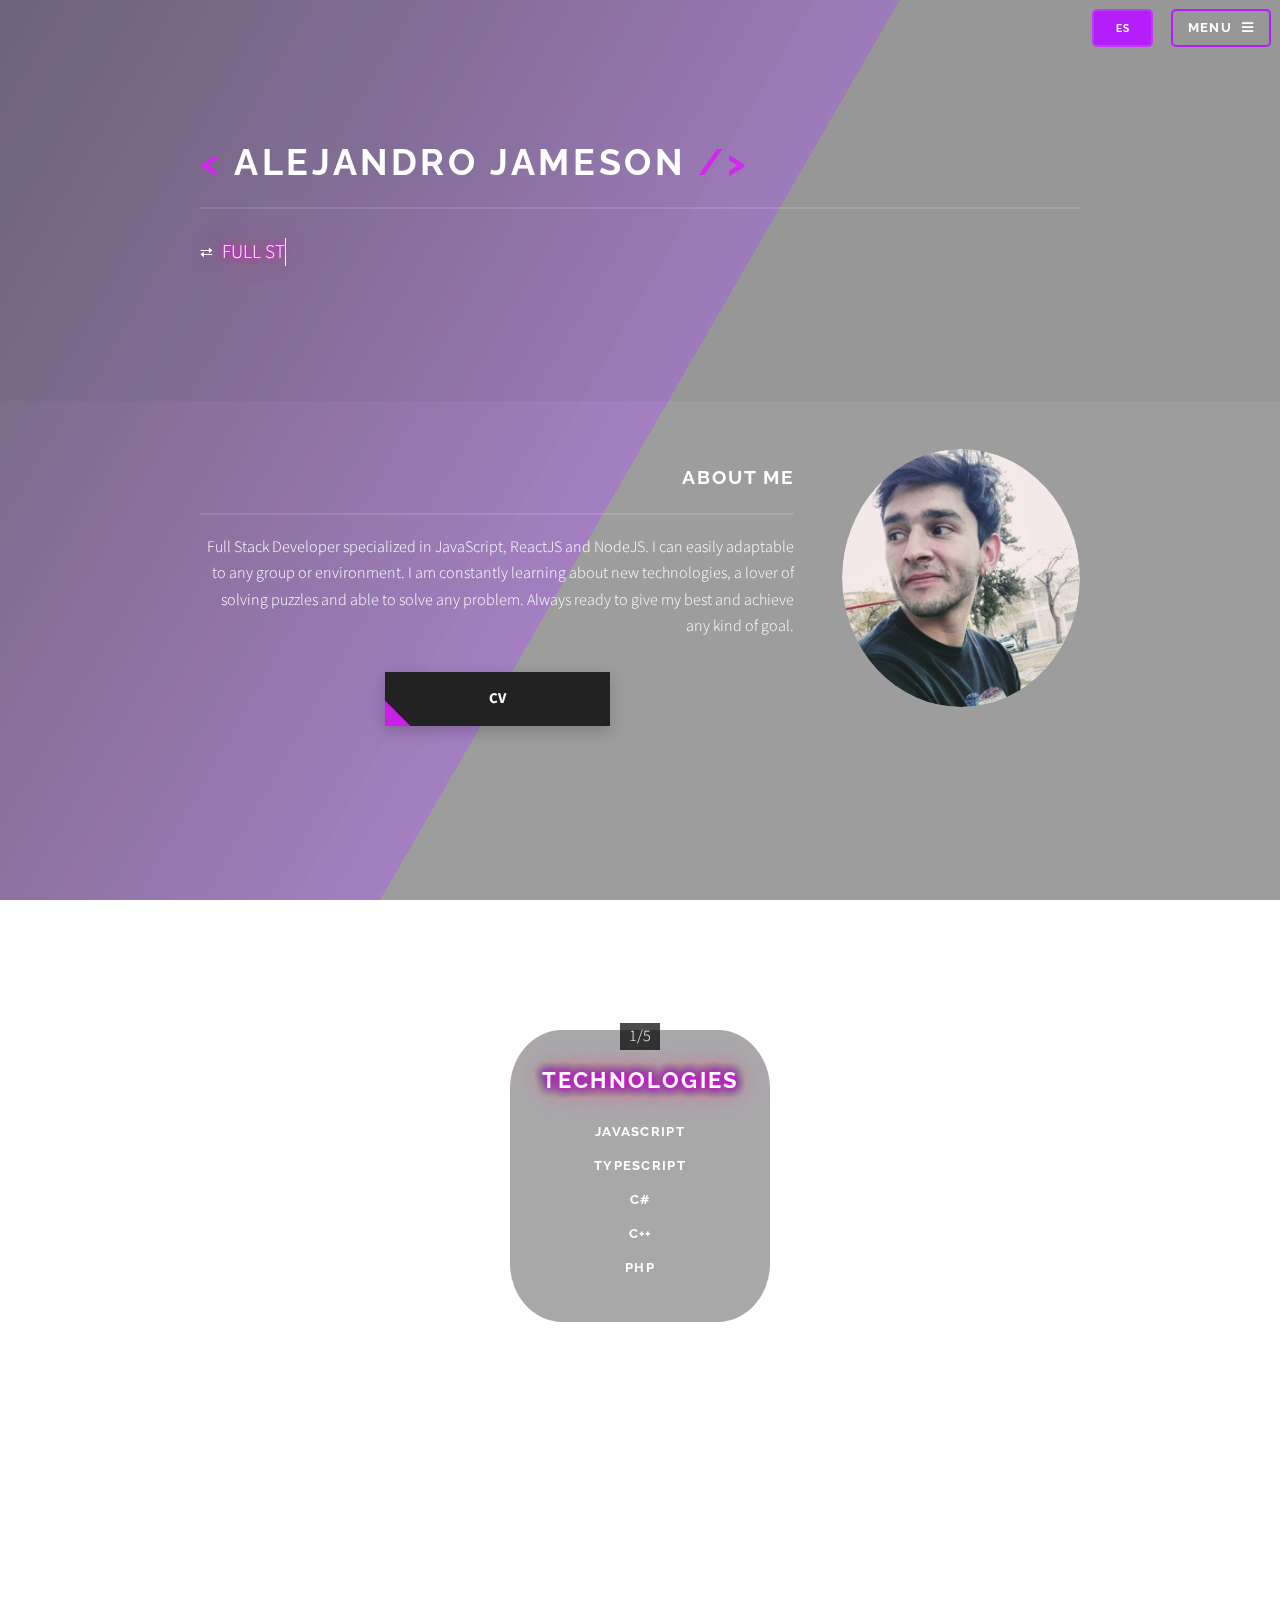
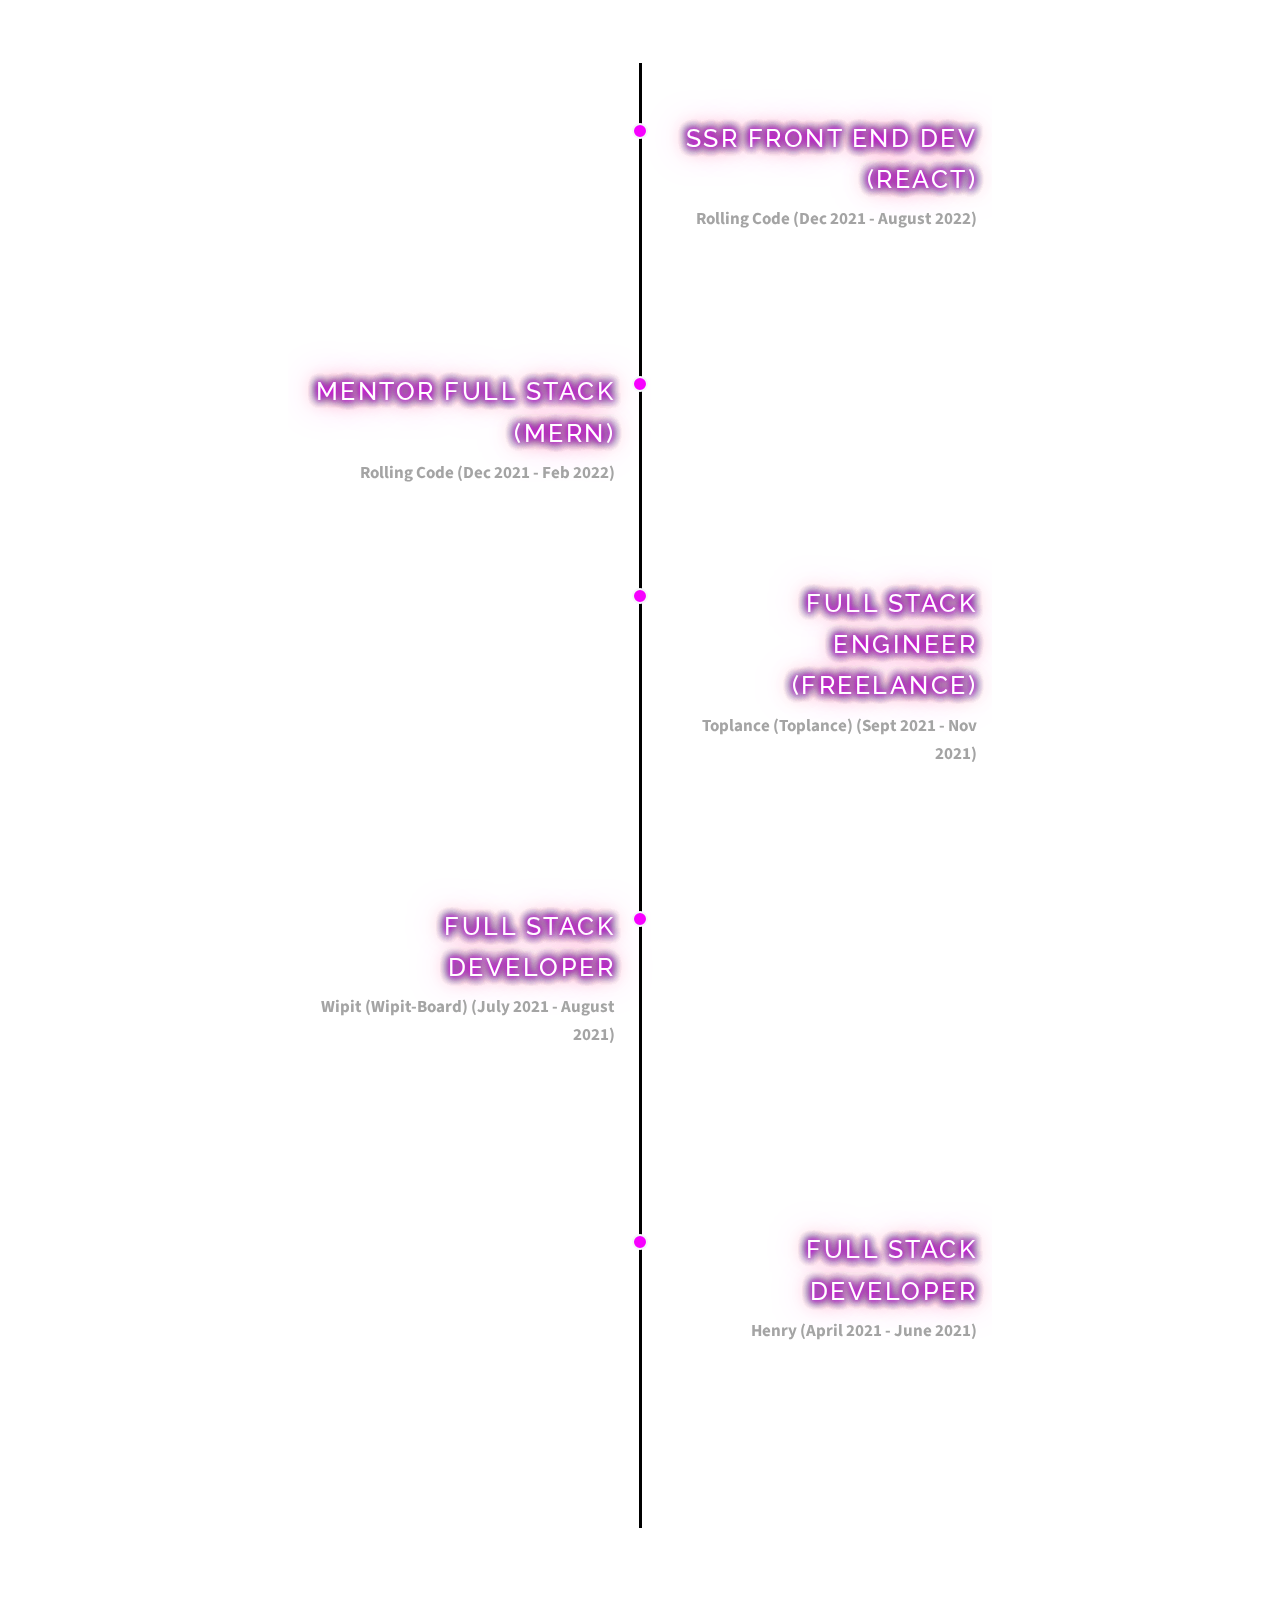
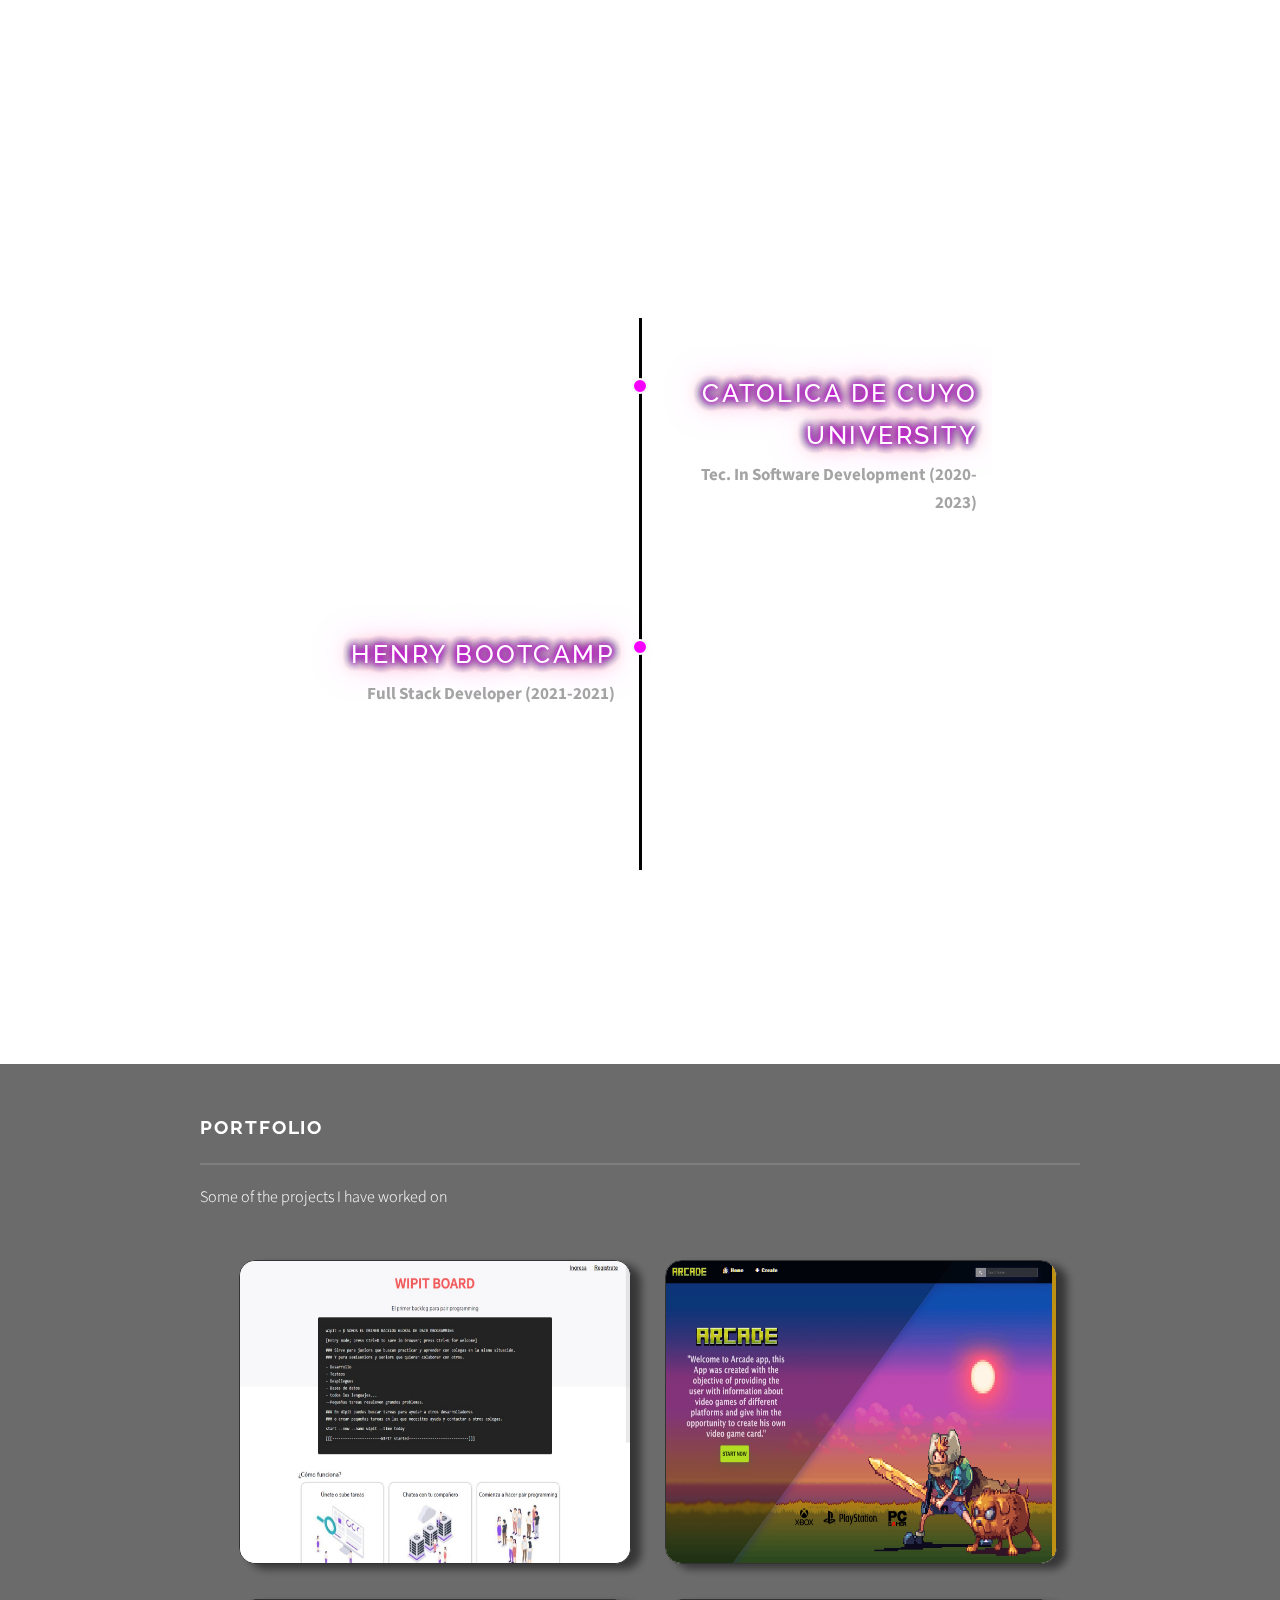
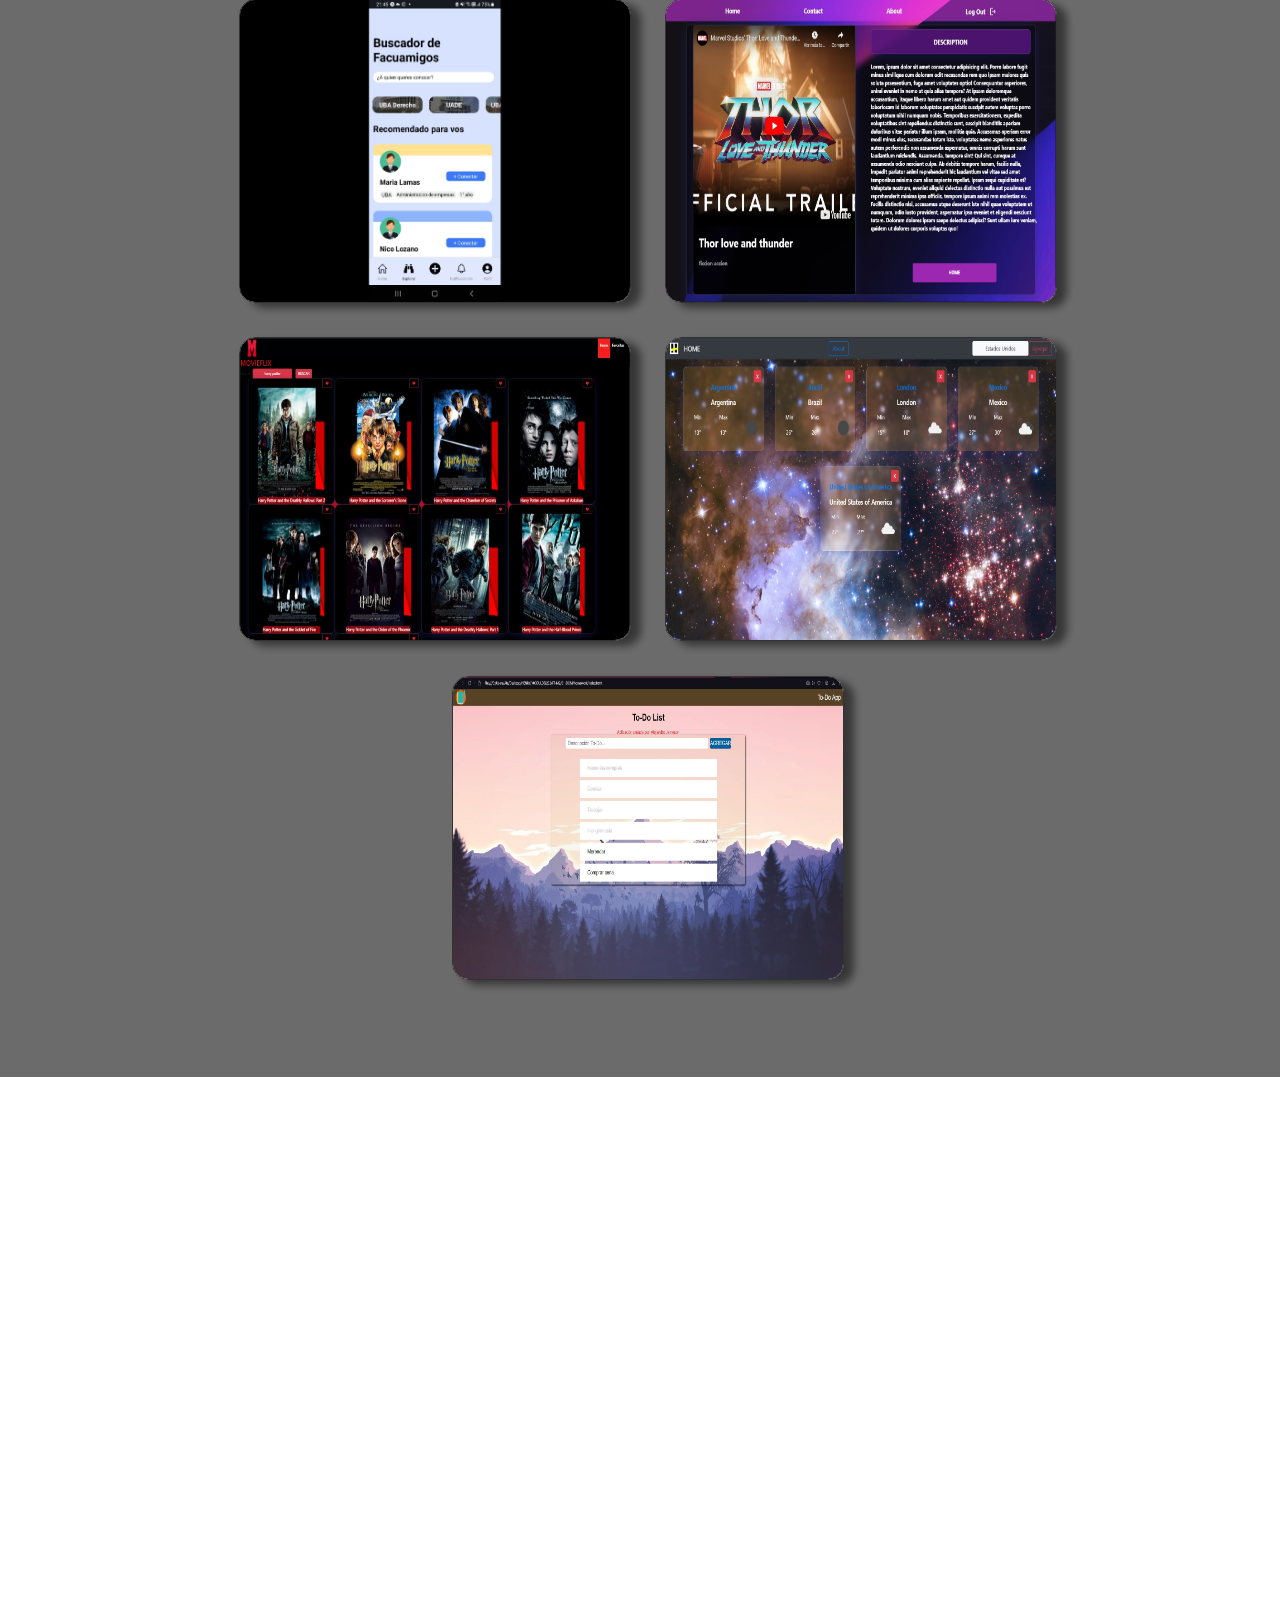
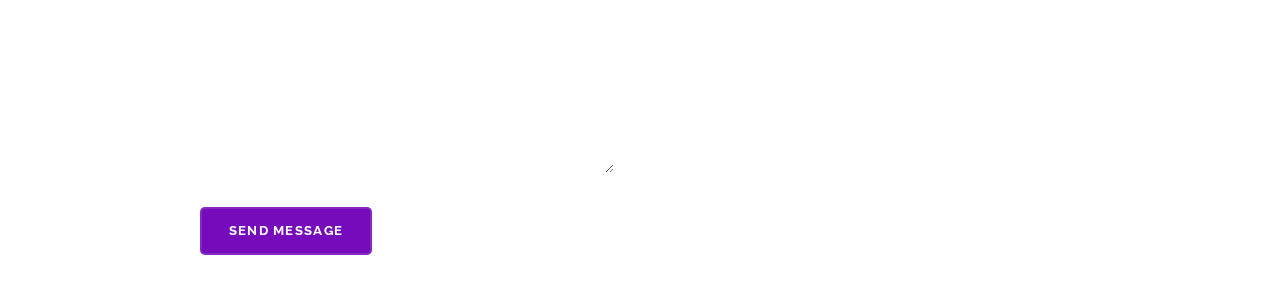
==== commit 52a60e0d: "Add new CV" ====
--- a/en-index.html
+++ b/en-index.html
@@ -79,7 +79,7 @@
 										I can easily adaptable to any group or environment. 
 										I am constantly learning about new technologies, a lover of solving puzzles and able to solve any problem. 
 										Always ready to give my best and achieve any kind of goal.</p>
-									<a href="https://www.dropbox.com/s/j3jteyjxh6im0pa/CV_Alejandro_Jameson.pdf?dl=0" target="_blank" class="btn"><span>Mi CV</span></a>
+									<a href="https://www.dropbox.com/s/vze1ok3x19pjkg1/EN-CV-Alejandro-Jameson-FrontEnd.pdf?dl=0" target="_blank" class="btn"><span>CV</span></a>
 								</div>
 							</div>
 							<div class="inner">
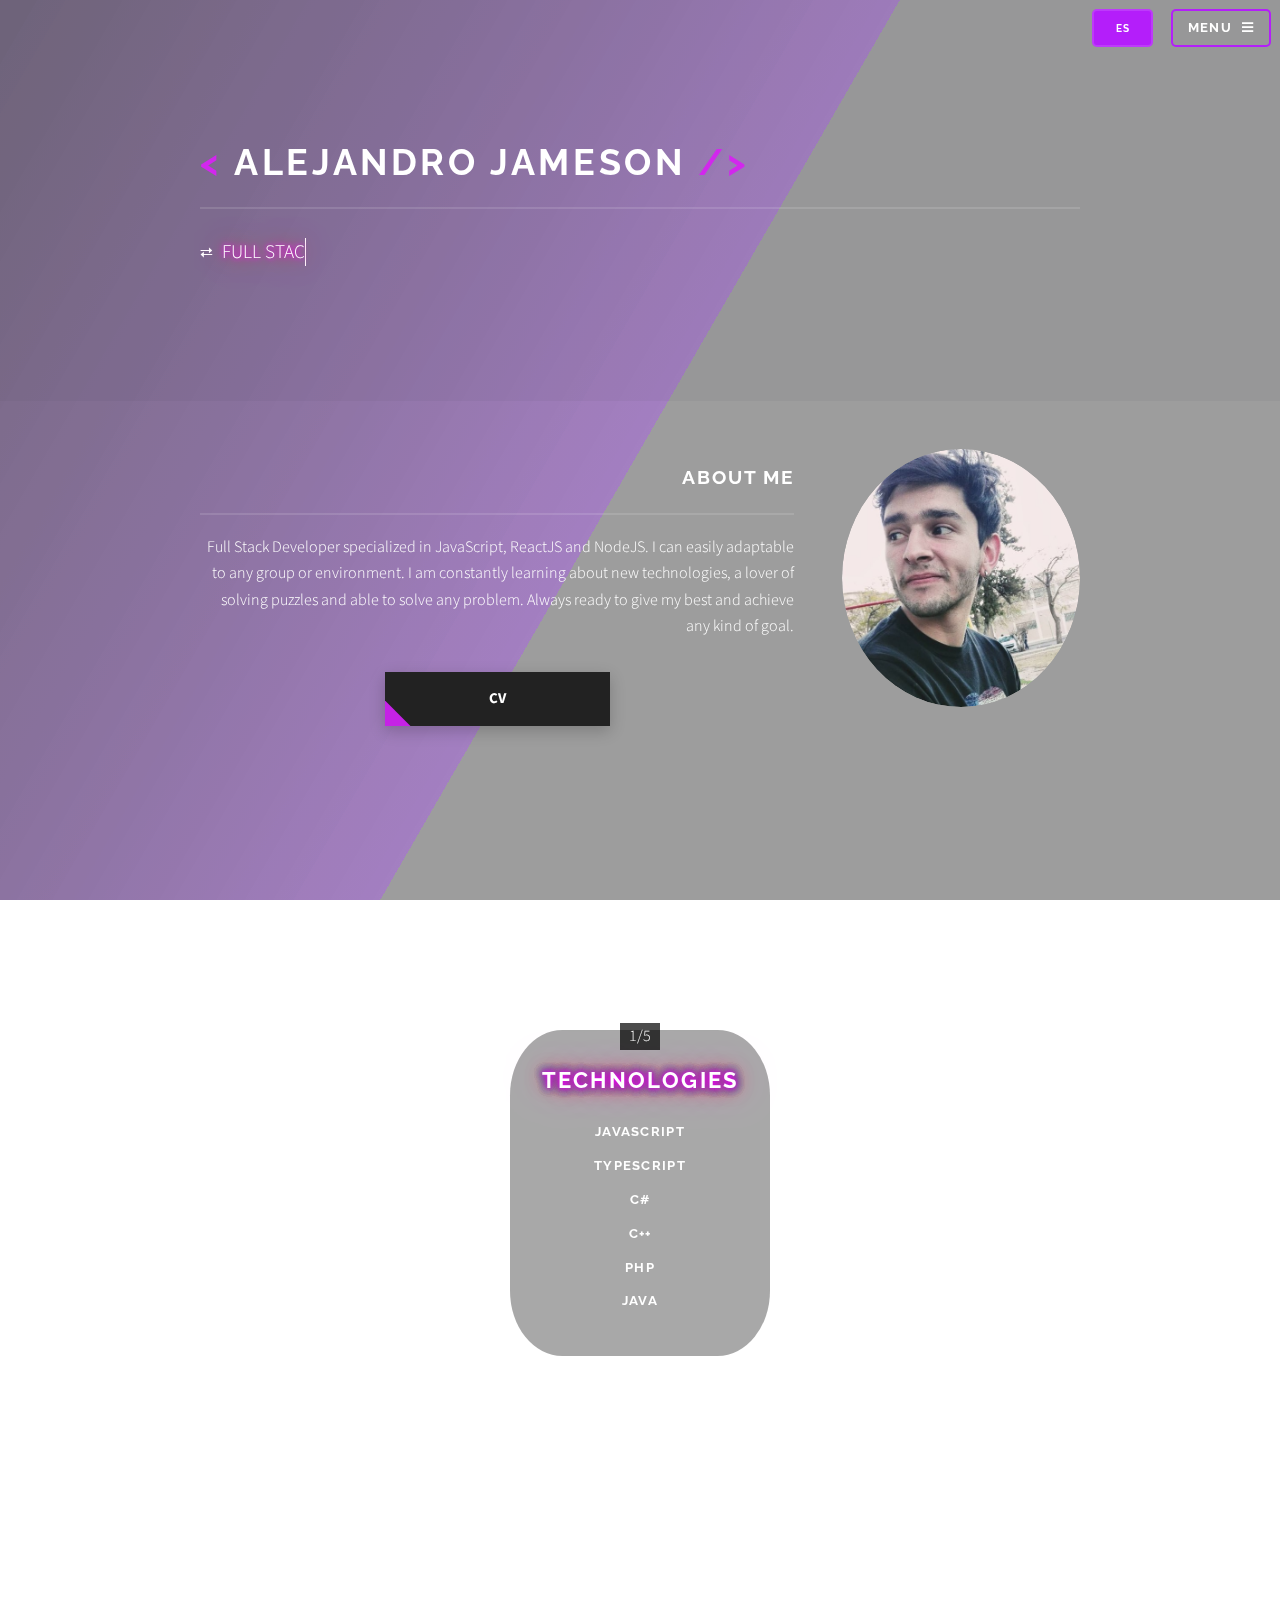
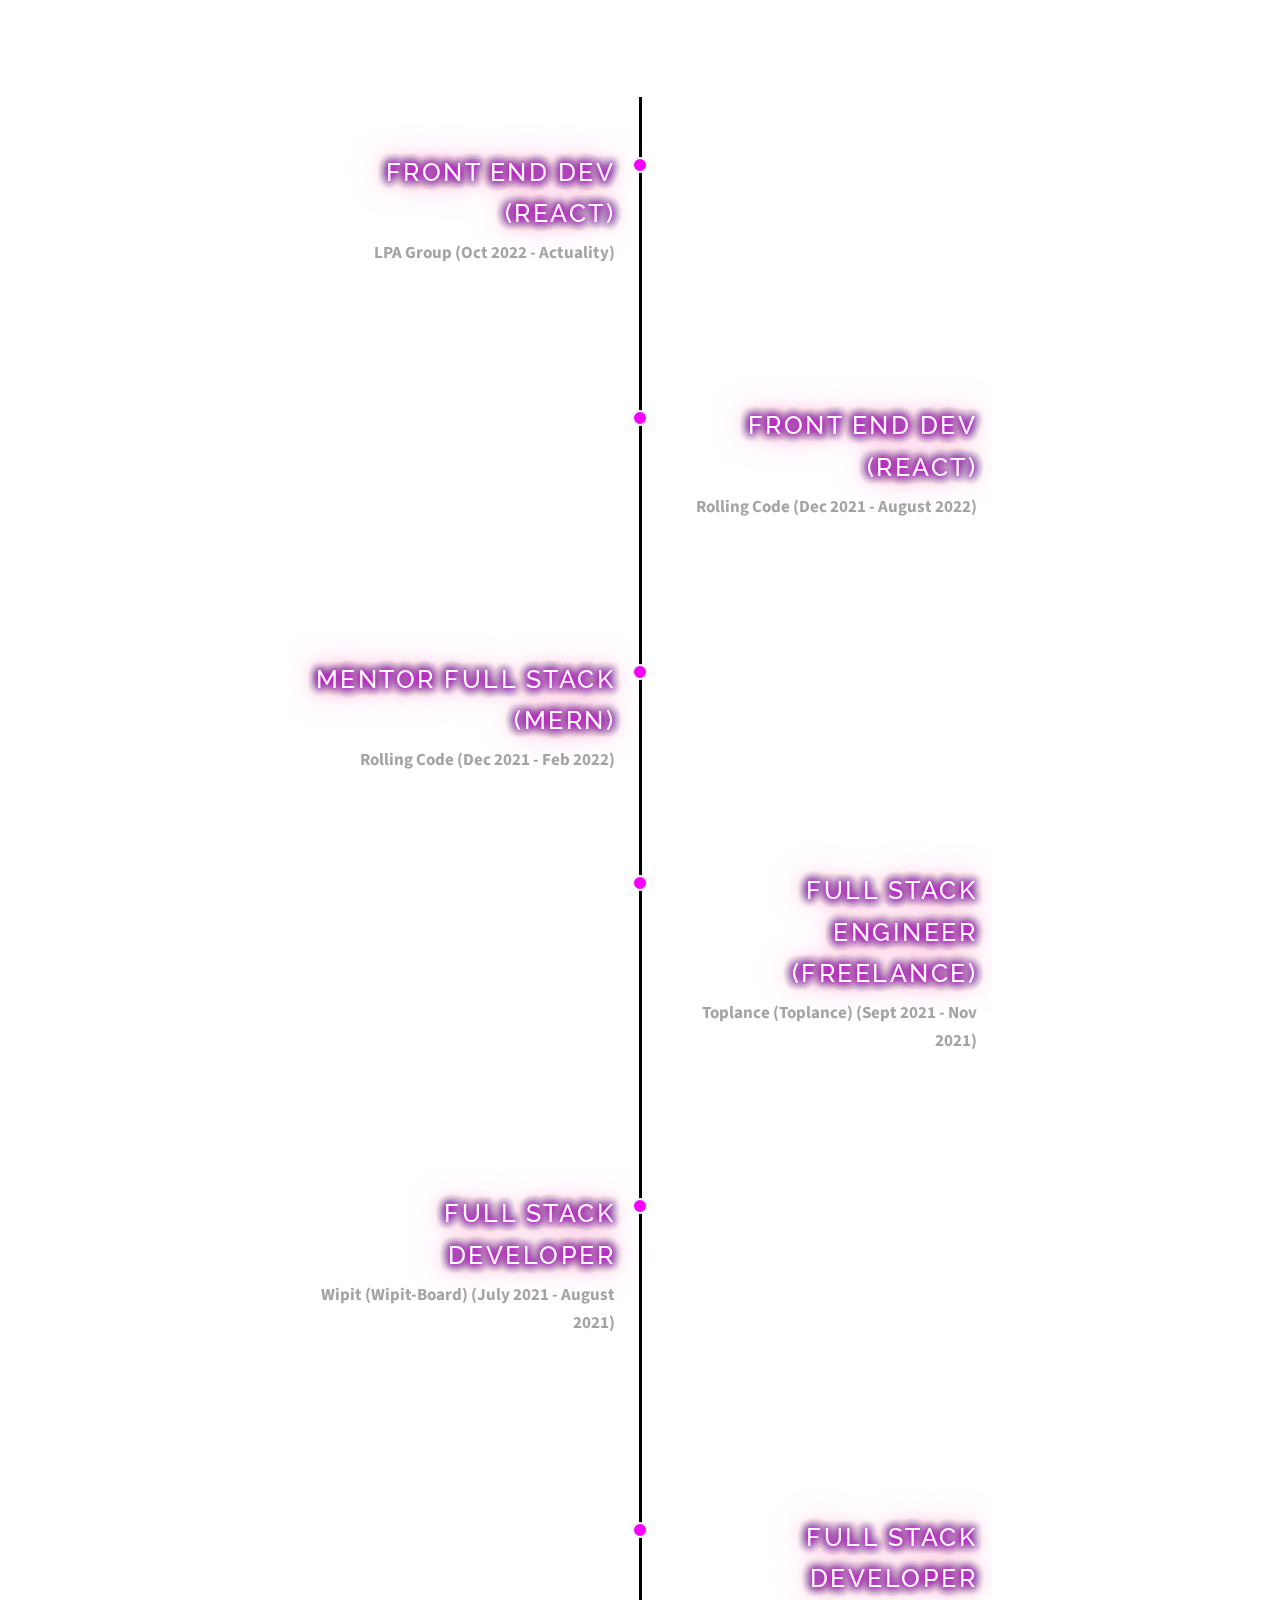
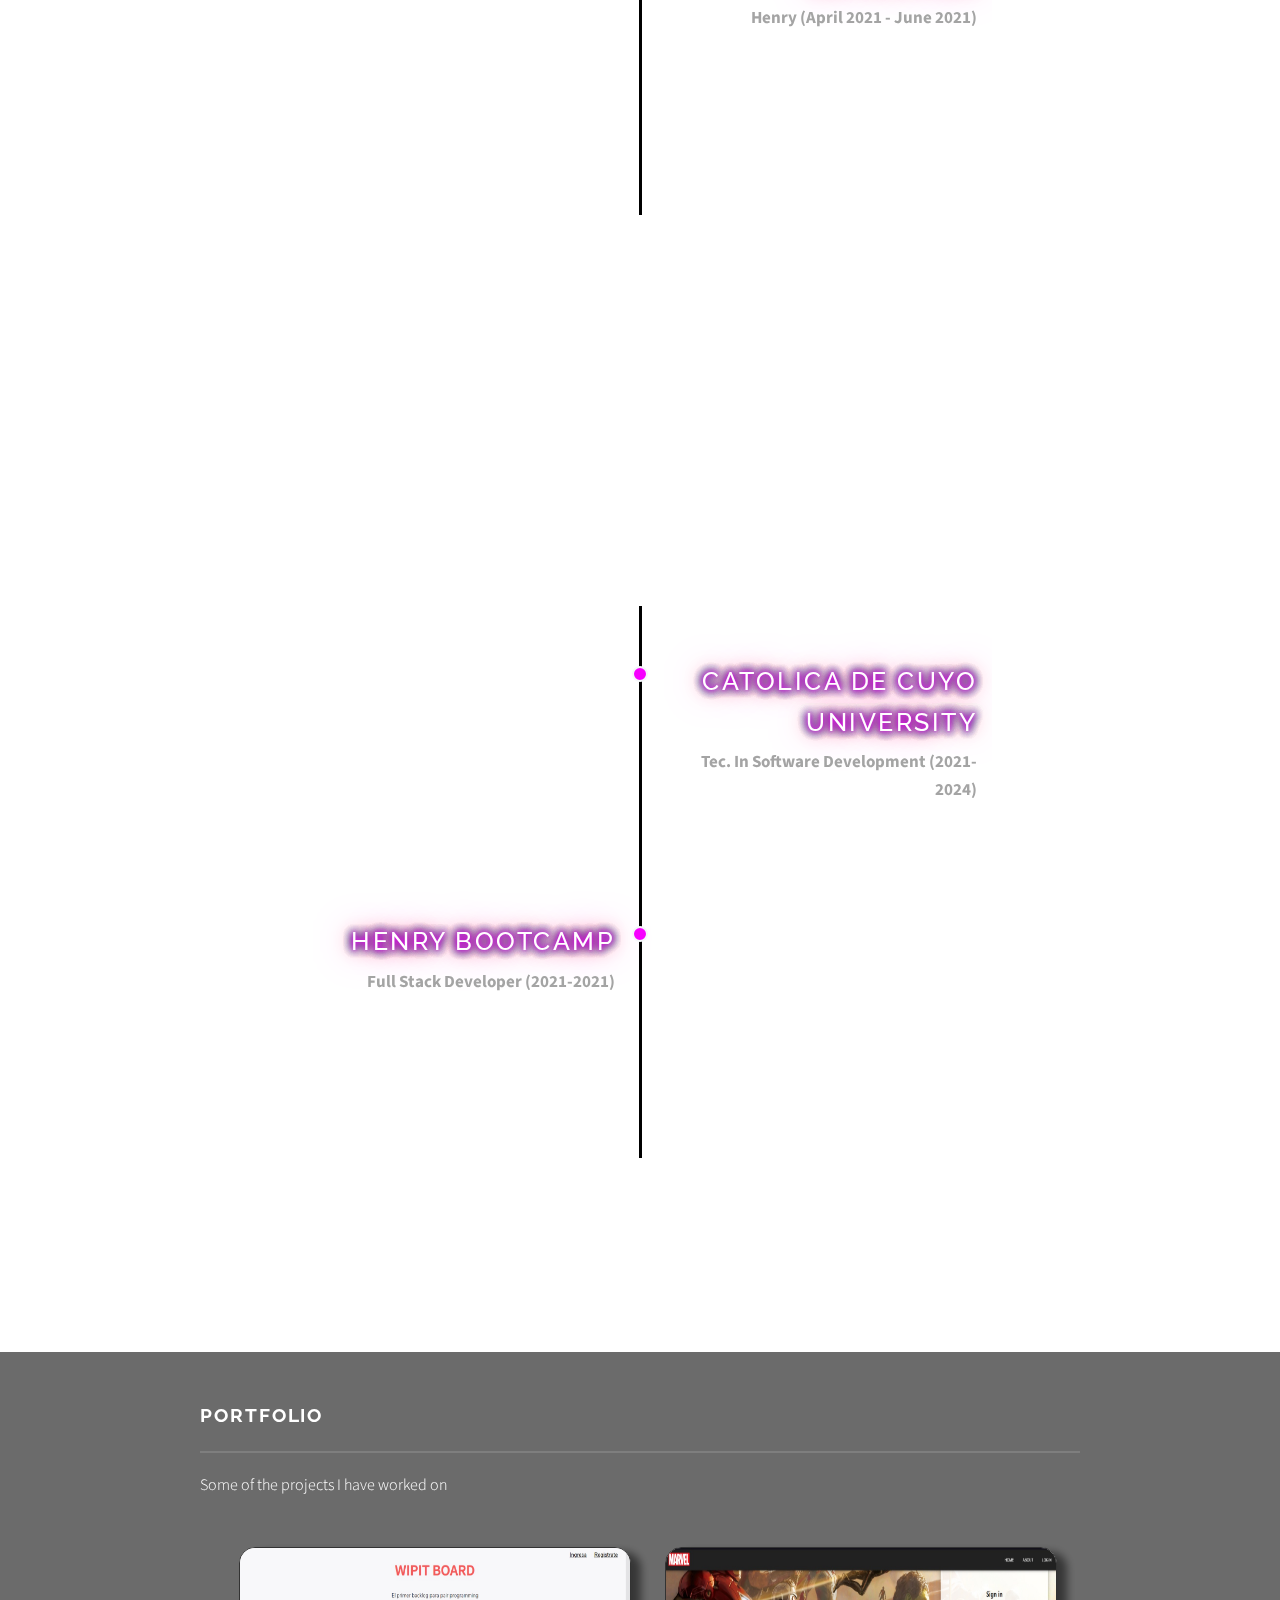
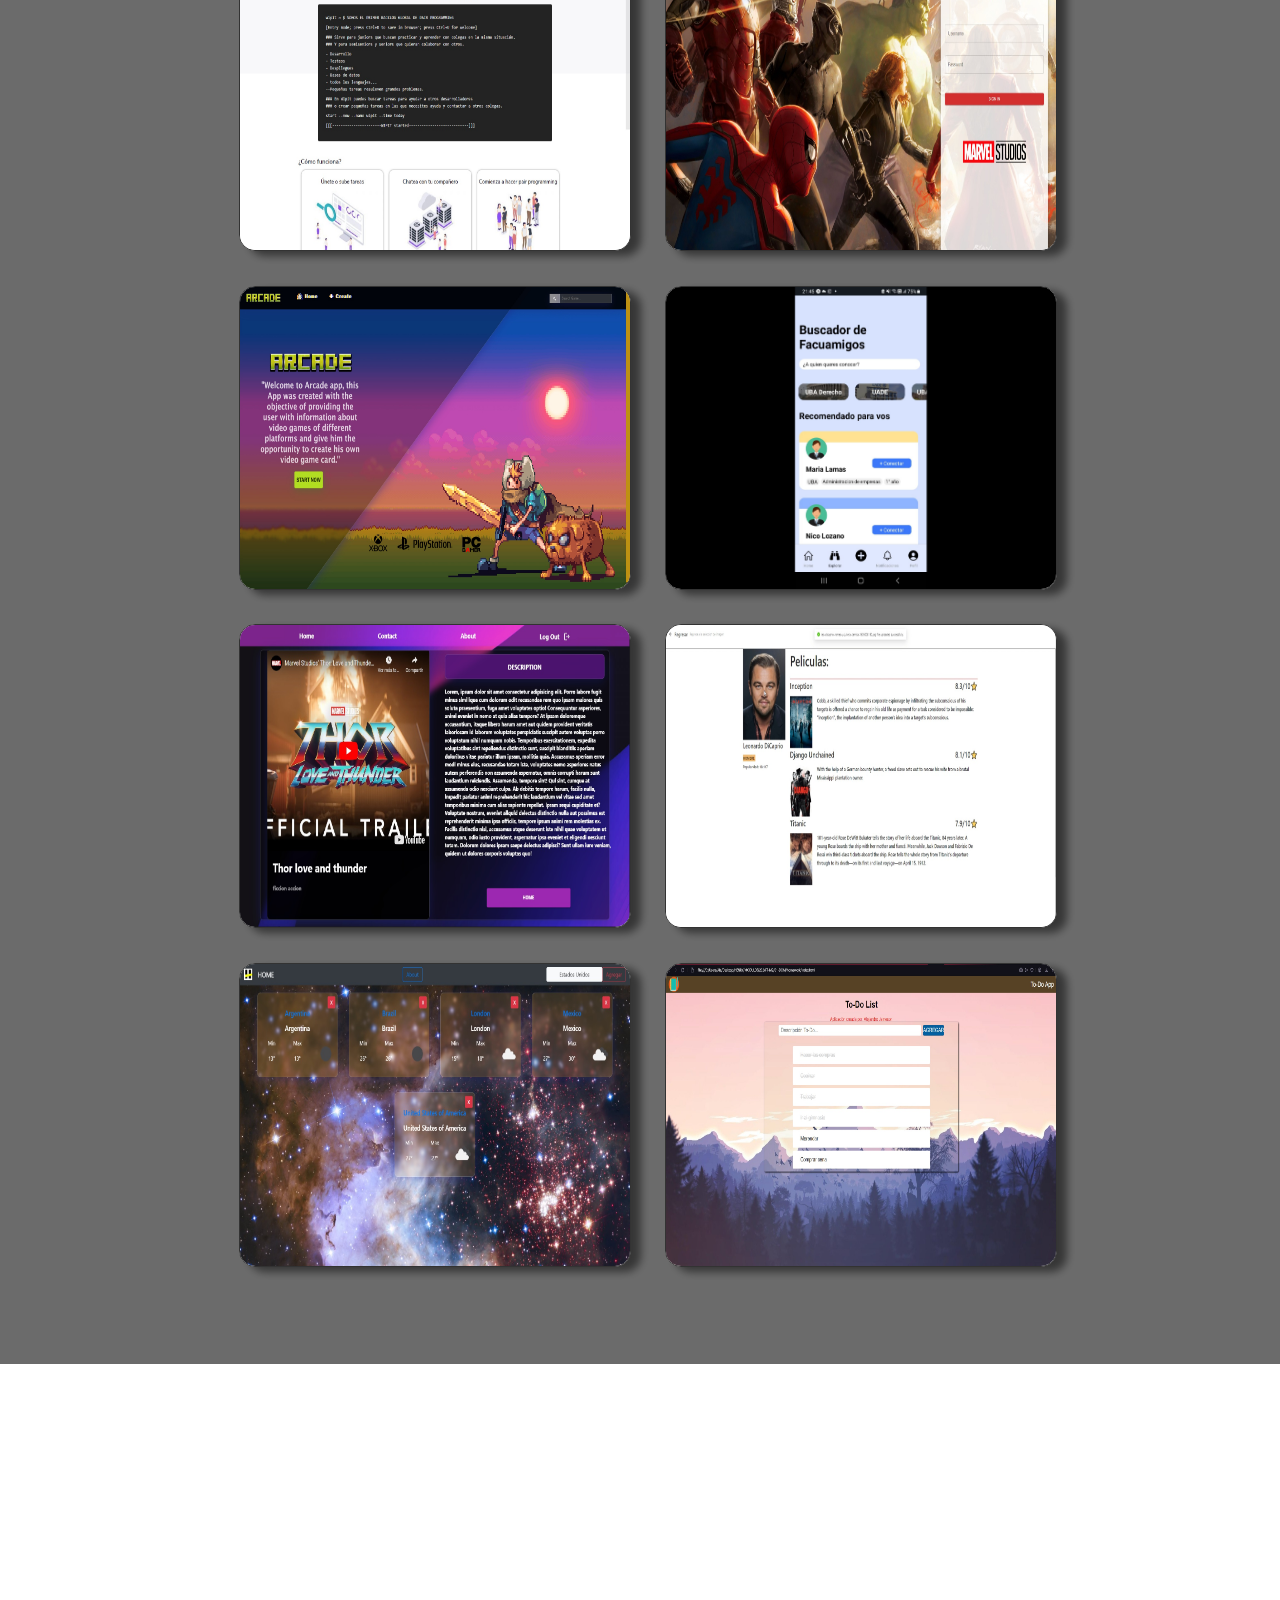
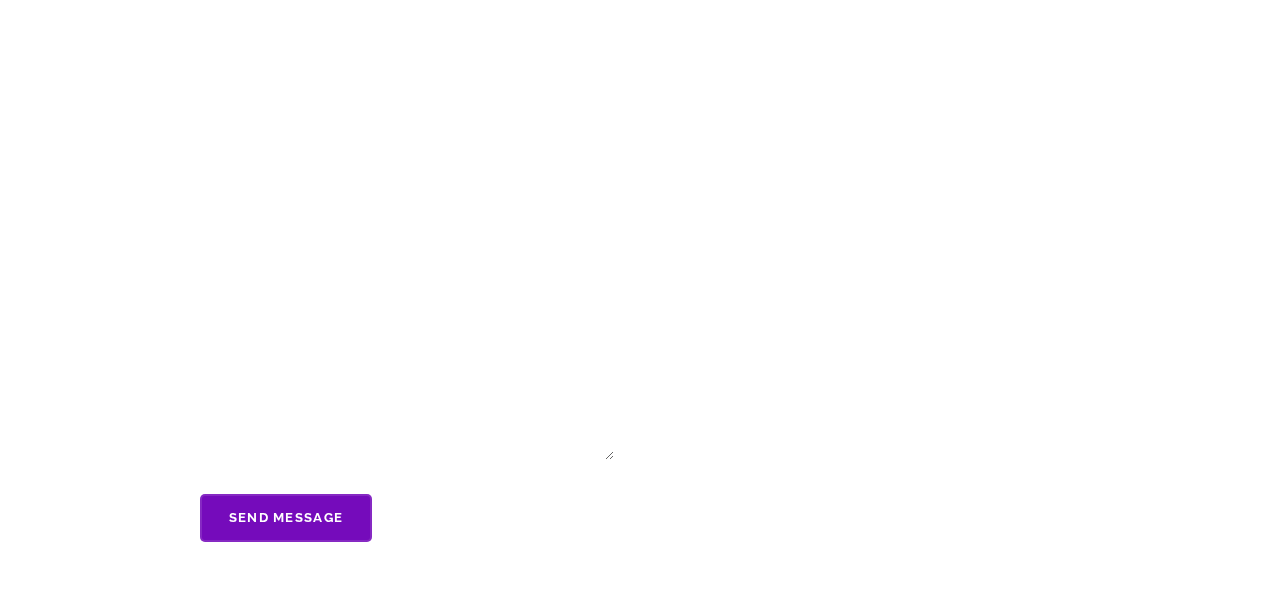
==== commit 78e18a21: "Fix proyectos en ES y EN" ====
--- a/en-index.html
+++ b/en-index.html
@@ -101,6 +101,7 @@
 														<h4 class="liskill">C#</h4>
 														<h4 class="liskill">C++</h4>
 														<h4 class="liskill">PHP</h4>
+														<h4 class="liskill">Java</h4>
 													</div>
 												</div>
 												<!-- <div class="text">Slide 1 description</div> -->
@@ -118,6 +119,7 @@
 														<h4 class="liskill">React Native</h4>
 														<h4 class="liskill">Redux</h4>
 														<h4 class="liskill">VueJS</h4>
+														<h4 class="liskill">Angular</h4>
 														<h4 class="liskill">Styled Component</h4>
 														<h4 class="liskill">Chakra UI</h4>
 														<h4 class="liskill">Boostrap</h4>
@@ -183,11 +185,23 @@
 									<h1>Experience <span>Professional and Academic</span></h1>
 								
 									<div class="container">
+
+										<div class="timeline-block timeline-block-left">
+											<div class="marker"></div>
+											<div class="timeline-content">
+												<h3 class="skilltit">Front End Dev (React)</h3>
+												<span>LPA Group (Oct 2022 - Actuality)</span>
+												<p>evelopment of projects for Banco Galicia, working with Front End orientation, using technologies such as: Typescript, React,
+													Nest, Nodejs, Angular, .NetCore, Javascript,
+													PostgreSQL, Git, Github, Citrix, among many others
+													</p>
+											</div>
+										</div>
 								
 										<div class="timeline-block timeline-block-right">
 											<div class="marker"></div>
 											<div class="timeline-content">
-												<h3 class="skilltit">Ssr Front End Dev (React)</h3>
+												<h3 class="skilltit">Front End Dev (React)</h3>
 												<span>Rolling Code (Dec 2021 - August 2022)</span>
 												<p>Development of projects for the Rolling Code Studio section (software
 													factory of the company), working with technologies such as:React, Nodejs,
@@ -256,9 +270,9 @@
 											<div class="marker"></div>
 											<div class="timeline-content">
 												<h3 class="skilltit">Catolica de Cuyo University</h3>
-												<span>Tec. In Software Development (2020-2023)</span>
+												<span>Tec. In Software Development (2021-2024)</span>
 												<p>Advanced student in the Software Development career, I made many projects and learned many technologies, such as 
-													learned a lot of technologies, such as: PHP, C#, C++, entre otras.</p>
+													learned a lot of technologies, such as: PHP, C#, C++, Java, among others.</p>
 											</div>
 										</div>
 								
@@ -268,7 +282,7 @@
 												<h3 class="skilltit">Henry Bootcamp</h3>
 												<span>Full Stack Developer (2021-2021)</span>
 												<p>I studied at the SoyHenry Bootcamp, where I graduated as a Full Stack Web Dev, I learned many technologies
-													among them: Javascript, React, Node, Typescript, entre otras.</p>
+													among them: Javascript, React, Node, Typescript, among others.</p>
 											</div>
 										</div>
 									</div>
@@ -298,6 +312,18 @@
 													<i class="fab fa-youtube" style="color: black;"></i>
 													<a href="https://www.youtube.com/watch?v=CSsvU37NnDw"><span style="color: black;">Play trailer</span></a>
 												</button>
+											</div>
+										</div>
+										<div class="card">
+											<img src="images/Login.jpg" alt="">
+											<div class="descriptions">
+												<h1>Marvel App</h1>
+												<p>
+													Marvel App is an App created with Javascript, React and Material UI in the Front and consuming an Api to show the Data of the different Marvel characters. The App has a Login, a Home to select a character and a section to show the Character Details.
+												</p>
+												<a href="https://github.com/alejameson/Marvel">
+													<button><span style="color: black;">💻 Codigo</span></button>
+												</a>
 											</div>
 										</div>
 										<div class="card">
@@ -361,12 +387,12 @@
 											</div>
 										</div>
 										<div class="card">
-											<img src="images/pic06.jpg" alt="">
-											<div class="descriptions">
-												<h1>Movieflix</h1>
-												<p>
-													Web App that allows us to search information about any movie, add movies to favorites and delete them, created with Javascript, React, Redux, HTML and css, pulling information from an external Api.                </p>
-												<a href="https://github.com/alejameson/Movieflix">
+											<img src="images/pic06.jpeg" alt="">
+											<div class="descriptions">
+												<h1>Actors App</h1>
+												<p>
+													Web App that allows us to know information about any Actor, we must select an image of any actor and automatically consuming an external Api we can see the details of the Actor, using JS, React, Redux, Antd, Postman among others.</p>
+												<a href="https://github.com/alejameson/Reto-React">
 														<button><span style="color: black;">💻 Code</span></button>
 												</a>
 											</div>
@@ -401,49 +427,6 @@
 										</ul>
 								
 									</div>
-
-									<!-- <article>
-										<a href="#" class="image"><img src="images/pic04.jpg" alt="" height="270em"/></a>
-										<h3 class="major">Wipit Board</h3>
-										<p> Realizamos una plataforma web para la empresa Wipit donde
-											programadores de distintas partes del mundo puedan colaborar
-											entre si resolviendo tareas en conjunto.
-											</p>
-										<a href="#" class="special">Leer mas</a>
-									</article>
-									<article>
-										<a href="#" class="image"><img src="images/pic05.jpg" alt="" height="270em"/></a>
-										<h3 class="major">Arcade App</h3>
-										<p>Proyecto desarrollado en el marco del bootcamp Henry, es una Web App para
-											visualizar informacion sobre Videojuegos, la App permite Filtrar,
-											Ordenar, Buscar, y Crear informacion, tambien contiene un
-											paginado y consume datos de una API externa.
-											</p>
-										<a href="#" class="special">Leer mas</a>
-									</article>
-									<article>
-										<a href="#" class="image"><img src="images/pic06.jpg" alt="" /></a>
-										<h3 class="major">Movieflix</h3>
-										<p>Pagina Web desarrollada en el bootcamp Henry que nos brinda informacion sobre peliculas, utilizando una api externa y permitiendonos agregar peliculas a favoritos y eliminarlas</p>
-										<a href="#" class="special">Learn more</a>
-									</article>
-									<article>
-										<a href="#" class="image"><img src="images/pic07.jpg" alt="" /></a>
-										<h3 class="major">Ante fermentum</h3>
-										<p>Lorem ipsum dolor sit amet, consectetur adipiscing vehicula id nulla dignissim dapibus ultrices.</p>
-										<a href="#" class="special">Learn more</a>
-									</article>
-									<article>
-										<a href="#" class="image"><img src="images/pic07(2).jpg" alt="" /></a>
-										<h3 class="major">Fusce consequat</h3>
-										<p>Lorem ipsum dolor sit amet, consectetur adipiscing vehicula id nulla dignissim dapibus ultrices.</p>
-										<a href="#" class="special">Learn more</a>
-									</article>
-								</section>
-								<ul class="actions">
-									<li><a href="#" class="button">Browse All</a></li>
-								</ul>
-							</div> -->
 						</section>
 
 				</section>
